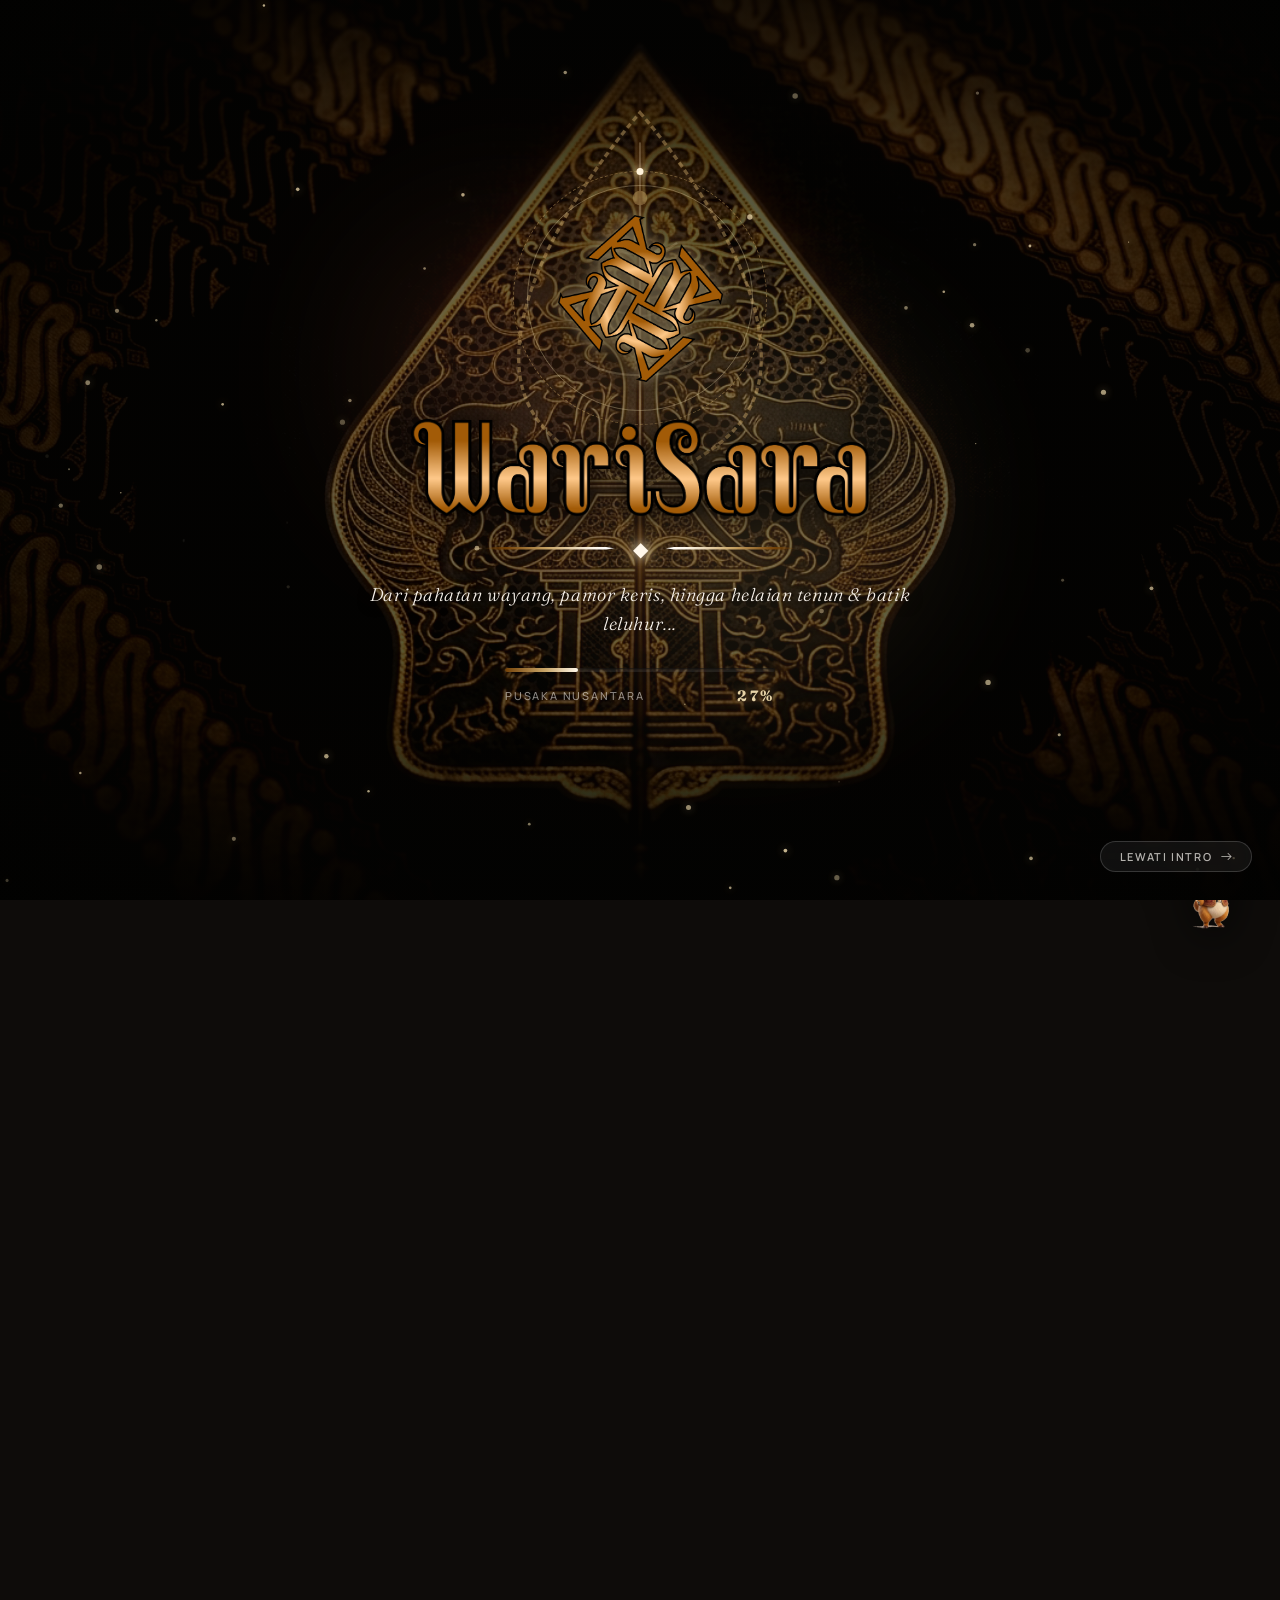
==== pages/belajar.html @ f55840f3 "update" ====
<!DOCTYPE html>
<html lang="id" class="scroll-smooth">

<head>
  <meta charset="UTF-8" />
  <meta name="viewport" content="width=device-width, initial-scale=1.0" />
  <title>Belajar dari Akar & Kuis Budaya — WARISARA</title>
  <meta name="description"
    content="Ruang belajar dan kuis interaktif kebudayaan Nusantara: uji pemahaman filosofi, karya adiluhung, dan tradisi lokal dengan skor instan." />

  <link rel="preconnect" href="https://fonts.googleapis.com" />
  <link rel="preconnect" href="https://fonts.gstatic.com" crossorigin />
  <link
    href="https://fonts.googleapis.com/css2?family=Fraunces:ital,opsz,wght@0,9..144,300..700;1,9..144,400..600&family=Manrope:wght@400;500;600;700;800&display=swap"
    rel="stylesheet" />

  <link rel="stylesheet"
    href="https://fonts.googleapis.com/css2?family=Material+Symbols+Outlined:opsz,wght,FILL,GRAD@24,300,0,0" />

  <script src="https://cdn.tailwindcss.com"></script>
  <script>
    tailwind.config = {
      theme: {
        extend: {
          colors: {
            bg: '#F6F1E7',
            'bg-alt': '#EFE7D8',
            surface: '#FBF8F2',
            'surface-dim': '#ECE4D4',
            ink: '#1A1612',
            'ink-soft': '#3A322A',
            'ink-muted': '#6B6258',
            'hero-bg': '#151310',
            indigo: {
              900: '#16213A',
              700: '#233A5E',
              500: '#35578A',
              300: '#6B8AB8'
            },
            forest: {
              900: '#1E2E24',
              700: '#2E4A38',
              500: '#3F6350'
            },
            terracotta: {
              700: '#A8512F',
              500: '#C06A42',
              300: '#DDA07C'
            },
            brass: {
              600: '#A47E3F',
              400: '#C9A567',
              200: '#E6D3A7'
            },
            border: '#D9CDB8',
            'border-dark': '#2F2A23'
          },
          fontFamily: {
            display: ['Fraunces', 'Georgia', 'serif'],
            body: ['Manrope', 'sans-serif']
          }
        }
      }
    };
  </script>

  <script>
    (function () {
      try {
        // Utilitas Pembersihan Aktivitas saat Refresh (Kecuali 3 Pengecualian / Whitelist)
        window.WARISARA_RESET_REFRESH = function () {
          try {
            var preserved = {};
            for (var i = 0; i < localStorage.length; i++) {
              var k = localStorage.key(i);
              if (k && k.indexOf('warisara_') === 0) {
                preserved[k] = localStorage.getItem(k);
              }
            }
            localStorage.clear();
            for (var pk in preserved) {
              localStorage.setItem(pk, preserved[pk]);
            }
            sessionStorage.removeItem("warisara_intro_played");
            sessionStorage.removeItem("warisara_page_transition");
          } catch (e) {}
        };

        var isReload = false;
        var navEntries = performance.getEntriesByType("navigation");
        if (navEntries.length > 0 && navEntries[0].type === "reload") {
          isReload = true;
        } else if (performance.navigation && performance.navigation.type === 1) {
          isReload = true;
        }

        if (isReload) {
          window.WARISARA_RESET_REFRESH();
          window.location.replace("../index.html#hero");
          return;
        }

        if ("scrollRestoration" in history) {
          history.scrollRestoration = "manual";
        }
        window.scrollTo(0, 0);

        var hasPlayed = sessionStorage.getItem("warisara_intro_played") === "true";
        if (!hasPlayed) {
          document.documentElement.classList.add("preloader-active");
        }

        var isTransitioning = sessionStorage.getItem("warisara_page_transition") === "true";
        if (isTransitioning) {
          document.documentElement.classList.add("page-transitioning-in");
        }
      } catch (e) {}
    })();
  </script>

  <link rel="stylesheet" href="../css/variables.css" />
  <link rel="stylesheet" href="../css/base.css?v=14" />
  <link rel="stylesheet" href="../css/navbar.css" />
  <link rel="stylesheet" href="../css/sections.css" />
  <link rel="stylesheet" href="../css/learning.css" />
  <link rel="stylesheet" href="../css/components.css" />
  <link rel="stylesheet" href="../css/transitions.css?v=47" />
  <link rel="stylesheet" href="../css/marketplace-chat.css" />
  <link rel="stylesheet" href="../css/loading-screen.css?v=32" />
  <link rel="stylesheet" href="../css/responsive.css?v=3" />
  <link rel="stylesheet" href="../css/wari-mascot.css?v=51" />
</head>

<body class="bg-hero-bg text-surface selection:bg-brass-400 selection:text-ink font-body" data-page="belajar">

  <header id="main-navbar"
    class="fixed top-3.5 sm:top-5 left-1/2 -translate-x-1/2 w-[92%] max-w-5xl z-50 transition-all duration-300 px-4 sm:px-6 py-2.5 rounded-full flex items-center justify-between glass-nav">
    
    <a href="../index.html" class="flex items-center group focus:outline-none flex-shrink-0" aria-label="WARISARA Beranda">
      <img src="../assets/images/logo/logo-emblem.png?v=30" alt="WARISARA" class="w-8 h-8 object-contain hover:scale-105 transition-transform" />
    </a>

    <nav id="desktop-nav-menu" class="hidden xl:flex items-center gap-0.5 text-xs font-medium relative py-1 px-1 rounded-full"
      aria-label="Navigasi Utama">
      <span id="nav-active-pill" class="nav-active-pill" aria-hidden="true"></span>
      <a href="../index.html" class="nav-link" data-page="index">Peta Jelajah</a>
      <a href="jelajahi.html" class="nav-link" data-page="jelajahi">38 Provinsi</a>
      <a href="makers.html" class="nav-link" data-page="makers">Pelestari</a>
      <a href="ekonomi-kreatif.html" class="nav-link" data-page="ekonomi-kreatif">Produk Lokal</a>
      <a href="heritage-modern.html" class="nav-link" data-page="heritage-modern">Heritage × Modern</a>
      <a href="creative-lab.html" class="nav-link" data-page="creative-lab">Creative Lab</a>
      <a href="belajar.html" class="nav-link active" data-page="belajar">Belajar</a>
      <a href="cerita.html" class="nav-link" data-page="cerita">Cerita</a>
    </nav>

    <div class="flex items-center gap-2 sm:gap-2.5 flex-shrink-0">
      <!-- Tombol Chat di Navbar -->
      <button id="nav-chat-toggle-btn" class="nav-chat-trigger btn-nav-icon relative" aria-label="Buka Chat Penjual" title="Pesan & Diskusi Produk">
        <span class="material-symbols-outlined text-base">chat</span>
        <span class="nav-chat-badge hidden absolute -top-1 -right-1 w-4 h-4 rounded-full bg-brass-400 text-ink text-[9px] font-bold flex items-center justify-center">2</span>
      </button>

      <button id="mobile-menu-btn"
        class="xl:hidden text-surface p-2 rounded-full bg-white/5 border border-white/10 hover:bg-white/10 focus:outline-none transition-colors"
        aria-label="Buka Menu Navigasi">
        <span class="material-symbols-outlined text-xl">menu</span>
      </button>
    </div>
  </header>

  <div id="mobile-nav-drawer"
    class="fixed top-20 inset-x-4 max-w-sm mx-auto p-5 z-50 transform -translate-y-full opacity-0 pointer-events-none transition-all duration-300 ease-out xl:hidden flex flex-col gap-4 max-h-[85vh] overflow-y-auto">
    <div class="flex items-center justify-between pb-3 border-b border-white/10">
      <div class="flex items-center gap-2">
        <img src="../assets/images/logo/logo-emblem.png?v=30" alt="WARISARA" class="w-7 h-7 object-contain" />
        <span class="font-display text-lg font-bold text-surface tracking-wider">WARISARA</span>
      </div>
      <button id="mobile-nav-close"
        class="text-surface/80 hover:text-surface p-1.5 rounded-full hover:bg-white/10 transition-colors"
        aria-label="Tutup Menu">
        <span class="material-symbols-outlined text-xl">close</span>
      </button>
    </div>
    <div class="flex flex-col gap-1 text-xs sm:text-sm font-medium text-surface/90">
      <a href="../index.html" class="mobile-nav-link py-2 px-3 rounded-lg hover:bg-white/10 transition-colors flex items-center gap-2.5" data-page="index">
        <span class="material-symbols-outlined text-sm text-brass-400">map</span>
        <span>01. Peta Jelajah Nusantara</span>
      </a>
      <a href="jelajahi.html" class="mobile-nav-link py-2 px-3 rounded-lg hover:bg-white/10 transition-colors flex items-center gap-2.5" data-page="jelajahi">
        <span class="material-symbols-outlined text-sm text-brass-400">travel_explore</span>
        <span>02. Jelajahi 38 Provinsi</span>
      </a>
      <a href="makers.html" class="mobile-nav-link py-2 px-3 rounded-lg hover:bg-white/10 transition-colors flex items-center gap-2.5" data-page="makers">
        <span class="material-symbols-outlined text-sm text-forest-400">person_pin</span>
        <span>03. Profil Pelestari Budaya</span>
      </a>
      <a href="ekonomi-kreatif.html" class="mobile-nav-link py-2 px-3 rounded-lg hover:bg-white/10 transition-colors flex items-center gap-2.5" data-page="ekonomi-kreatif">
        <span class="material-symbols-outlined text-sm text-brass-400">storefront</span>
        <span>04. Ekonomi Kreatif & Produk</span>
      </a>
      <a href="heritage-modern.html" class="mobile-nav-link py-2 px-3 rounded-lg hover:bg-white/10 transition-colors flex items-center gap-2.5" data-page="heritage-modern">
        <span class="material-symbols-outlined text-sm text-indigo-400">auto_fix_high</span>
        <span>05. Heritage × Modern</span>
      </a>
      <a href="creative-lab.html" class="mobile-nav-link py-2 px-3 rounded-lg hover:bg-white/10 transition-colors flex items-center gap-2.5" data-page="creative-lab">
        <span class="material-symbols-outlined text-sm text-brass-400">palette</span>
        <span>06. Creative Lab Canvas</span>
      </a>
      <a href="belajar.html" class="mobile-nav-link py-2 px-3 rounded-lg hover:bg-white/10 transition-colors flex items-center gap-2.5 active text-brass-300" data-page="belajar">
        <span class="material-symbols-outlined text-sm text-indigo-400">school</span>
        <span>07. Pusat Belajar & Kuis</span>
      </a>
      <a href="cerita.html" class="mobile-nav-link py-2 px-3 rounded-lg hover:bg-white/10 transition-colors flex items-center gap-2.5" data-page="cerita">
        <span class="material-symbols-outlined text-sm text-terracotta-400">auto_stories</span>
        <span>08. Cerita yang Diwariskan</span>
      </a>
      <button class="nav-chat-trigger mobile-nav-link text-left py-2 px-3 rounded-lg bg-brass-400/10 hover:bg-brass-400/20 text-brass-300 transition-colors flex items-center justify-between mt-1">
        <span class="flex items-center gap-2.5">
          <span class="material-symbols-outlined text-sm">chat</span>
          <span>Chat & Pesan Penjual</span>
        </span>
        <span class="px-2 py-0.5 rounded-full bg-brass-400 text-ink text-[9px] font-bold">2 Baru</span>
      </button>
    </div>
    <a href="../index.html" class="mobile-nav-link btn-nav-explore justify-center w-full py-2.5">
      <span>Kembali ke Peta</span>
      <span class="material-symbols-outlined text-sm">north_east</span>
    </a>
  </div>

  <main id="page-content" class="page-module-main">
    <section class="relative pt-36 sm:pt-44 pb-14 sm:pb-20 px-4 sm:px-6 bg-[#120F0C] text-surface overflow-hidden">
      <div class="learning-hero-pattern"></div>
      <div class="learning-aurora-bg">
        <div class="learning-aurora-blob-1"></div>
        <div class="learning-aurora-blob-2"></div>
        <div class="learning-aurora-blob-3"></div>
      </div>

      <div class="max-w-4xl mx-auto text-center relative z-10">

        <h1 class="font-display text-4xl sm:text-6xl lg:text-7xl font-light tracking-tight leading-tight mb-5 bg-gradient-to-b from-[#FFF8ED] via-[#F4E8D1] to-[#C9A567] bg-clip-text text-transparent">
          Belajar Dari Akar
        </h1>


        <div class="hero-mascot-stage" id="hero-mascot-companion">
          <img src="../assets/images/mascot/wari-idle.png" alt="Si Wari - Maskot Budaya Warisara" id="hero-mascot-img" class="hero-mascot-sprite" />
          <div class="hero-mascot-bubble">
            <div class="hero-mascot-bubble-title">
              <span class="material-symbols-outlined text-sm">waving_hand</span>
              <span>Si Wari Menyapa</span>
            </div>
            <p id="hero-mascot-speech" class="hero-mascot-bubble-text">
              "Halo Sahabat Budaya! Kenalkan, aku Wari. Siap menguji wawasan pusaka Nusantara bersamaku hari ini? Ayo klik mulai dan raih skor tertinggimu!"
            </p>
          </div>
        </div>

        <div class="grid grid-cols-1 sm:grid-cols-3 gap-3.5 max-w-2xl mx-auto mb-8">
          <div class="hero-stat-card text-left flex items-center gap-3.5">
            <div class="w-10 h-10 rounded-xl bg-terracotta-500/15 border border-terracotta-500/30 flex items-center justify-center text-terracotta-300 flex-shrink-0">
              <span class="material-symbols-outlined text-xl">emoji_events</span>
            </div>
            <div>
              <span id="stat-total-completed" class="font-display text-xl sm:text-2xl font-bold text-surface block leading-tight">0</span>
              <span class="text-[11px] text-surface/50 font-medium">Sesi Tuntas</span>
            </div>
          </div>

          <div class="hero-stat-card text-left flex items-center gap-3.5">
            <div class="w-10 h-10 rounded-xl bg-forest-500/15 border border-forest-500/30 flex items-center justify-center text-forest-300 flex-shrink-0">
              <span class="material-symbols-outlined text-xl">trending_up</span>
            </div>
            <div>
              <span id="stat-avg-accuracy" class="font-display text-xl sm:text-2xl font-bold text-surface block leading-tight">0%</span>
              <span class="text-[11px] text-surface/50 font-medium">Rata-rata Akurasi</span>
            </div>
          </div>

          <div class="hero-stat-card text-left flex items-center gap-3.5">
            <div class="w-10 h-10 rounded-xl bg-amber-500/15 border border-amber-500/30 flex items-center justify-center text-amber-300 flex-shrink-0">
              <span class="material-symbols-outlined text-xl">local_fire_department</span>
            </div>
            <div>
              <span id="stat-highest-streak" class="font-display text-xl sm:text-2xl font-bold text-surface block leading-tight">0x</span>
              <span class="text-[11px] text-surface/50 font-medium">Rekor Streak</span>
            </div>
          </div>
        </div>

        <div class="mb-7" id="hero-start-btn-wrapper">
          <button id="btn-quiz-start-game" class="btn-quizizz-start">
            <span class="material-symbols-outlined text-2xl">play_arrow</span>
            <span>Mulai Mengerjakan Kuis</span>
          </button>
        </div>

        <div class="flex flex-wrap items-center justify-center gap-2.5">
          <div class="quiz-toggle-pill active" title="Batas Waktu Pengerjaan Kuis">
            <span class="material-symbols-outlined text-base text-amber-300">timer</span>
            <span>Waktu: 15 Menit</span>
          </div>

          <button id="btn-toggle-bgm" class="quiz-toggle-pill active" title="Musik Latar">
            <span id="icon-bgm-toggle" class="material-symbols-outlined text-base text-amber-300">music_note</span>
            <span id="label-bgm-toggle">Musik: Aktif</span>
          </button>

          <button id="btn-toggle-sound" class="quiz-toggle-pill active" title="Suara Efek">
            <span id="icon-sound-toggle" class="material-symbols-outlined text-base text-brass-300">volume_up</span>
            <span>SFX</span>
          </button>
        </div>
      </div>
    </section>

    <div id="quiz-countdown-overlay" class="quiz-countdown-overlay">
      <div id="quiz-countdown-digit" class="quiz-countdown-digit">3</div>
      <div class="text-surface/80 text-sm font-semibold uppercase tracking-widest mt-4">Bersiaplah Menjelajah...</div>
    </div>

    <canvas id="confetti-canvas"></canvas>

    <section class="hidden py-10 sm:py-14 px-4 sm:px-6 bg-[#15120F] min-h-[75vh]" id="quiz-interactive-arena">
      <div class="quiz-main-arena space-y-6">

        <div id="quiz-gameplay-view" class="space-y-6">
          <div class="flex items-center gap-2 overflow-x-auto pb-3 studio-scroll quiz-chips-scroll" id="quiz-category-chips">
          </div>

          <div class="quiz-console-panel space-y-3.5">
            <div class="flex flex-wrap items-center justify-between gap-3">
              <div class="flex items-center gap-2.5">
                <span id="quiz-step-indicator" class="font-mono text-xs uppercase tracking-widest text-brass-400 font-bold">
                  Soal 01 dari 10
                </span>
                <div class="quiz-live-score-pill">
                  <span class="material-symbols-outlined text-sm text-brass-300">stars</span>
                  <span id="quiz-live-score">0 Pts</span>
                </div>
                <div id="quiz-streak-pill" class="quiz-streak-pill hidden">
                  <span class="material-symbols-outlined text-xs">local_fire_department</span>
                  <span id="quiz-streak-counter">0x</span>
                  <span class="text-[10px] uppercase">Streak</span>
                </div>
              </div>

              <div class="flex items-center gap-3">
                <div id="quiz-timer-badge" class="px-3.5 py-1.5 rounded-full bg-amber-500/15 border border-amber-500/35 text-amber-300 font-mono text-xs font-bold flex items-center gap-2">
                  <span class="material-symbols-outlined text-base animate-pulse">timer</span>
                  <span class="text-[10px] uppercase tracking-wider font-semibold opacity-75 hidden sm:inline">Sisa Waktu:</span>
                  <span id="quiz-timer-value" class="text-sm font-bold tracking-wider">15:00</span>
                </div>

                <div class="text-[11px] text-surface/50 font-mono" id="quiz-progress-text">
                  10% Selesai
                </div>
              </div>
            </div>

            <div class="quiz-progress-track">
              <div id="quiz-progress-fill" class="quiz-progress-fill" style="width: 10%;"></div>
            </div>

            <div class="flex items-center justify-between gap-2 pt-1 border-t border-white/5">
              <div class="text-[11px] text-surface/40 uppercase tracking-wider font-semibold hidden sm:block">
                Peta Soal:
              </div>
              <div class="quiz-dots-cluster flex-1 sm:flex-initial" id="quiz-dots-nav">
              </div>
            </div>
          </div>

          <div class="relative">
            <div class="arena-mascot-perch" id="arena-mascot-perch">
              <div class="arena-mascot-bubble" id="arena-mascot-bubble">
                <span id="arena-mascot-quote">Pusaka Nusantara sarat makna, teliti baik-baik ya!</span>
              </div>
              <img id="arena-mascot-img" src="../assets/images/mascot/wari-idle.png" alt="Si Wari - Maskot" class="arena-mascot-standalone" />
            </div>
          </div>

          <div id="quiz-active-card-container">
          </div>

          <div class="flex items-center justify-between gap-4 pt-1">
            <button id="btn-quiz-prev" class="px-5 py-2.5 rounded-xl bg-white/5 border border-white/10 hover:bg-white/10 text-surface text-xs font-semibold flex items-center gap-2 transition-all">
              <span class="material-symbols-outlined text-sm">arrow_back</span>
              <span>Sebelumnya</span>
            </button>

            <button id="btn-quiz-next" class="px-6 py-2.5 rounded-xl bg-white/10 border border-white/15 hover:border-brass-400/50 text-surface text-xs font-semibold flex items-center gap-2 transition-all">
              <span>Selanjutnya</span>
              <span class="material-symbols-outlined text-sm">arrow_forward</span>
            </button>
          </div>

          <div class="quiz-keyboard-legend-bar">
            <span class="flex items-center gap-1">
              <kbd>A</kbd> <kbd>B</kbd> <kbd>C</kbd> <kbd>D</kbd> atau <kbd>1</kbd>-<kbd>4</kbd> Pilih Opsi
            </span>
            <span class="opacity-40">•</span>
            <span class="flex items-center gap-1">
              <kbd>Enter ↵</kbd> atau <kbd>→</kbd> Lanjut Soal
            </span>
            <span class="opacity-40">•</span>
            <span class="flex items-center gap-1">
              <kbd>←</kbd> Kembali
            </span>
          </div>
        </div>

      </div>
    </section>

    <div id="quiz-results-modal" class="modal-overlay hidden fixed inset-0 z-50 bg-black/90 backdrop-blur-xl flex items-start sm:items-center justify-center p-3 sm:p-6 overflow-y-auto">
      <div class="modal-results-shell relative w-full max-w-2xl my-auto">
        
        <button id="btn-result-close" class="modal-close-outside" aria-label="Tutup Hasil Kuis">
          <span class="material-symbols-outlined text-lg">close</span>
        </button>

        <div class="modal-container w-full bg-[#14110E] border border-brass-400/35 rounded-3xl p-6 sm:p-8 text-center space-y-5 shadow-2xl relative">
          
          <div class="absolute -top-24 -left-24 w-48 h-48 bg-brass-400/20 rounded-full blur-3xl pointer-events-none"></div>
          <div class="absolute -bottom-24 -right-24 w-48 h-48 bg-forest-500/20 rounded-full blur-3xl pointer-events-none"></div>

        <div class="quiz-result-score-ring">
          <svg width="150" height="150">
            <defs>
              <linearGradient id="goldGradRing" x1="0%" y1="0%" x2="100%" y2="100%">
                <stop offset="0%" stop-color="#E6D3A7" />
                <stop offset="50%" stop-color="#C9A567" />
                <stop offset="100%" stop-color="#A47E3F" />
              </linearGradient>
            </defs>
            <circle class="bg-ring" cx="75" cy="75" r="65"></circle>
            <circle id="result-circle-progress" class="progress-ring" cx="75" cy="75" r="65"></circle>
          </svg>
          <div class="absolute inset-0 flex flex-col items-center justify-center text-center">
            <span id="result-percent-text" class="font-display text-3xl font-bold text-brass-300">100%</span>
            <span id="result-score-text" class="text-[11px] text-surface/60 font-mono">10 / 10 Benar</span>
          </div>
        </div>

        <div>
          <div class="inline-flex items-center gap-1.5 px-3 py-0.5 rounded-full bg-brass-400/15 border border-brass-400/30 text-brass-300 text-[10px] font-bold uppercase tracking-widest mb-1.5">
            <span class="material-symbols-outlined text-xs">workspace_premium</span>
            <span>Gelar Pencapaian Kuis</span>
          </div>
          <h3 id="result-badge-title" class="font-display text-2xl sm:text-3xl font-light text-surface">
            Mahaguru Pusaka Nusantara
          </h3>
        </div>

        <div class="modal-mascot-freestanding" id="modal-mascot-freestanding">
          <img id="modal-mascot-img" src="../assets/images/mascot/wari-happy.png" alt="Si Wari Merayakan" class="modal-mascot-standalone" />
          <div class="modal-mascot-speech-cloud">
            <div class="modal-mascot-speech-cloud-title">
              <span class="material-symbols-outlined text-xs">celebration</span>
              <span>Apresiasi Si Wari</span>
            </div>
            <p id="modal-mascot-speech" class="modal-mascot-speech-cloud-text">
              "Luar biasa! Penjelajahan budayamu telah tuntas dengan sangat membanggakan. Mari terus jaga dan lestarikan warisan leluhur kita!"
            </p>
          </div>
        </div>

        <div class="p-4 sm:p-5 rounded-2xl bg-gradient-to-r from-brass-500/10 via-amber-500/5 to-white/[0.02] border border-brass-400/30 text-left space-y-3" id="result-motivational-box">
          <div class="flex flex-wrap items-center justify-between gap-2">
            <div class="flex items-center gap-2 text-xs sm:text-sm font-semibold text-brass-300">
              <span class="material-symbols-outlined text-base text-amber-300">military_tech</span>
              <span id="result-points-headline">Skor Akhir: 0 / 1.000 Pts</span>
            </div>
            <span class="px-2.5 py-0.5 rounded-full text-[10px] font-mono font-bold bg-amber-400/15 border border-amber-400/30 text-amber-300">
              Target Maksimal: 1.000 Pts
            </span>
          </div>
          <div class="w-full h-2 rounded-full bg-white/10 overflow-hidden">
            <div id="result-points-bar" class="h-full rounded-full bg-gradient-to-r from-[#A47E3F] via-[#C9A567] to-[#E6D3A7] transition-all duration-1000 shadow-[0_0_12px_rgba(201,165,103,0.5)]" style="width: 0%;"></div>
          </div>
          <p id="result-motivational-text" class="text-xs text-surface/75 leading-relaxed font-light">
            Kumpulkan hingga 1.000 poin maksimal dengan menjawab semua 10 soal secara tepat!
          </p>
        </div>

        <div class="grid grid-cols-2 sm:grid-cols-4 gap-2.5 text-left" id="result-details-grid">
        </div>

        <div class="p-4 rounded-2xl bg-white/[0.03] border border-white/8 text-left space-y-2.5">
          <div class="flex items-center justify-between pb-1 border-b border-white/5">
            <span class="text-[10px] font-bold uppercase tracking-wider text-brass-400">Analisis Per Kategori Budaya:</span>
            <span class="text-[10px] text-surface/40 font-mono">10 Soal Sesi Ini</span>
          </div>
          <div id="result-category-breakdown" class="space-y-1.5 studio-scroll">
          </div>
        </div>

        <div class="pt-2 flex flex-col sm:flex-row items-center justify-center gap-3">
          <button id="btn-result-play-again" class="w-full sm:w-auto px-6 py-3 rounded-xl bg-gradient-to-r from-[#B38728] via-[#D4AF37] to-[#B38728] hover:brightness-110 text-[#120F0C] font-bold text-xs uppercase tracking-wider flex items-center justify-center gap-2 shadow-lg transition-all">
            <span class="material-symbols-outlined text-sm">shuffle</span>
            <span>Ambil 10 Soal Acak Baru</span>
          </button>

          <button id="btn-result-review" class="w-full sm:w-auto px-5 py-3 rounded-xl bg-white/5 border border-white/12 hover:bg-white/10 text-surface text-xs font-semibold flex items-center justify-center gap-2 transition-all">
            <span class="material-symbols-outlined text-sm">visibility</span>
            <span>Tinjau Jawaban</span>
          </button>

          <button id="btn-result-share" class="w-full sm:w-auto px-4 py-3 rounded-xl bg-white/5 border border-white/12 hover:bg-white/10 text-surface/80 hover:text-surface text-xs font-semibold flex items-center justify-center gap-1.5 transition-all" title="Salin Pencapaian">
            <span class="material-symbols-outlined text-sm">share</span>
            <span>Bagikan</span>
          </button>
        </div>

      </div>
    </div>
  </div>

    <div id="corner-mascot-peek" class="corner-mascot-peek" title="Klik Si Wari untuk sapaan hangat!">
      <div id="corner-mascot-bubble" class="corner-mascot-bubble">
        <span>Stt... Aku Wari! Semangat belajarnya ya!</span>
      </div>
      <img id="corner-mascot-img" src="../assets/images/mascot/wari-idle.png" alt="Si Wari Mengintip" class="corner-mascot-sprite" />
    </div>

    <div id="toast-quiz-message" class="toast-notification">
      <span class="material-symbols-outlined text-brass-300 text-base">check_circle</span>
      <span id="toast-quiz-text">Pencapaian disalin ke papan klip!</span>
    </div>
  </main>

              <!-- FOOTER PROFESIONAL & MODERN -->
  <footer class="relative bg-[#0E0C0A] text-surface/70 text-xs border-t border-white/10 pt-16 pb-12 px-4 sm:px-8 overflow-hidden">
    <!-- Subtle Ambient Glow -->
    <div class="absolute -top-32 left-1/4 w-96 h-96 bg-brass-900/10 rounded-full blur-3xl pointer-events-none"></div>
    <div class="absolute -bottom-32 right-1/4 w-96 h-96 bg-forest-900/10 rounded-full blur-3xl pointer-events-none"></div>

    <div class="max-w-6xl mx-auto relative z-10 space-y-12">
      
      <!-- Bagian Atas: Brand + Deskripsi + Download App Buttons -->
      <div class="grid grid-cols-1 lg:grid-cols-12 gap-10 pb-12 border-b border-white/[0.08]">
        
        <!-- Kolom Brand & Penjelasan Web (5 Cols) -->
        <div class="lg:col-span-5 flex flex-col justify-between space-y-6 lg:space-y-0">
          <div class="flex items-center gap-5">
            <img src="../assets/images/logo/logo-emblem.png?v=30" alt="WARISARA Emblem" class="w-14 h-14 object-contain drop-shadow" />
            <img src="../assets/images/logo/logo-text.png?v=30" alt="WARISARA" class="h-[42px] sm:h-[46px] object-contain drop-shadow" />
          </div>

          <p class="text-xs sm:text-sm text-surface/75 font-light leading-relaxed pr-0 lg:pr-6">
            <strong>WARISARA</strong> adalah wadah digital terpadu pelestarian dan pemberdayaan kebudayaan Nusantara. Mengintegrasikan ensiklopedia 38 provinsi, galeri kriya adiluhung, ekonomi kreatif pengrajin lokal, kanvas Creative Lab, dan modul edukasi interaktif untuk merawat warisan adiluhung bangsa Indonesia.
          </p>
        </div>

        <!-- Kolom Tautan Cepat / Navigasi (3 Cols) -->
        <div class="lg:col-span-3 space-y-3">
          <h4 class="text-xs font-bold uppercase tracking-wider text-brass-300">Eksplorasi Budaya</h4>
          <ul class="space-y-2 text-xs font-light text-surface/70">
            <li><a href="../index.html" class="hover:text-brass-300 transition-colors flex items-center gap-1.5"><span class="text-brass-400/50">›</span> Peta Jelajah Nusantara</a></li>
            <li><a href="jelajahi.html" class="hover:text-brass-300 transition-colors flex items-center gap-1.5"><span class="text-brass-400/50">›</span> Ensiklopedia 38 Provinsi</a></li>
            <li><a href="makers.html" class="hover:text-brass-300 transition-colors flex items-center gap-1.5"><span class="text-brass-400/50">›</span> Profil Maestro Pelestari</a></li>
            <li><a href="ekonomi-kreatif.html" class="hover:text-brass-300 transition-colors flex items-center gap-1.5"><span class="text-brass-400/50">›</span> Pasar Ekonomi Kreatif</a></li>
            <li><a href="creative-lab.html" class="hover:text-brass-300 transition-colors flex items-center gap-1.5"><span class="text-brass-400/50">›</span> Creative Lab Canvas</a></li>
            <li><a href="belajar.html" class="hover:text-brass-300 transition-colors flex items-center gap-1.5"><span class="text-brass-400/50">›</span> Pusat Belajar & Kuis</a></li>
          </ul>
        </div>

        <!-- Kolom Download Mobile Apps di Google Play & App Store (4 Cols) -->
        <div class="lg:col-span-4 space-y-4">
          <div>
            <h4 class="text-xs font-bold uppercase tracking-wider text-brass-300 mb-1 flex items-center gap-1.5">
              <span class="material-symbols-outlined text-sm text-brass-400">smartphone</span>
              <span>Unduh Aplikasi WARISARA</span>
            </h4>
            <p class="text-xs text-surface/65 font-light leading-relaxed">
              Bawa ensiklopedia 38 provinsi, paspor penjelajah, dan kuis edukasi ke mana saja dalam genggamanmu.
            </p>
          </div>

          <!-- App Store & Play Store Download Badges -->
          <div class="flex flex-col sm:flex-row lg:flex-col gap-2.5 pt-1">
            
            <!-- Google Play Button -->
            <button class="app-download-btn group flex items-center gap-3.5 px-4 py-2.5 rounded-2xl bg-black/60 hover:bg-black/90 border border-white/15 hover:border-brass-400/60 transition-all text-left shadow-lg hover:shadow-brass-400/15 hover:-translate-y-0.5 cursor-pointer" title="Unduh di Google Play Store">
              <svg class="w-6 h-6 flex-shrink-0" viewBox="0 0 512 512" fill="none" xmlns="http://www.w3.org/2000/svg">
                <path d="M325.3 234.3L104.6 13l280.8 161.2-60.1 60.1z" fill="#EA4335"/>
                <path d="M47 38.6c-5.5 8.9-8.7 19.8-8.7 32.5v369.8c0 12.7 3.2 23.6 8.7 32.5l212.9-217.4L47 38.6z" fill="#4285F4"/>
                <path d="M325.3 277.7l60.1 60.1L104.6 499l220.7-221.3z" fill="#34A853"/>
                <path d="M452.6 230.9L385.4 192l-60.1 42.3 60.1 43.4 67.2-38.9c13.7-7.9 13.7-20 0-27.9z" fill="#FBBC04"/>
              </svg>
              <div class="flex flex-col">
                <span class="text-[9px] uppercase tracking-wider text-surface/50 font-medium leading-none">TEMUKAN DI</span>
                <span class="font-display text-sm font-semibold text-surface group-hover:text-brass-300 transition-colors leading-tight mt-0.5">Google Play</span>
              </div>
            </button>

            <!-- Apple App Store Button -->
            <button class="app-download-btn group flex items-center gap-3.5 px-4 py-2.5 rounded-2xl bg-black/60 hover:bg-black/90 border border-white/15 hover:border-brass-400/60 transition-all text-left shadow-lg hover:shadow-brass-400/15 hover:-translate-y-0.5 cursor-pointer" title="Unduh di Apple App Store">
              <svg class="w-6 h-6 flex-shrink-0 fill-surface group-hover:fill-brass-300 transition-colors" viewBox="0 0 170 170">
                <path d="M150.37 130.25c-2.45 5.66-5.35 10.87-8.71 15.66-4.58 6.53-8.33 11.05-11.22 13.56-4.48 4.12-9.28 6.23-14.42 6.35-3.69 0-8.14-1.05-13.32-3.18-5.19-2.12-9.97-3.17-14.34-3.17-4.58 0-9.49 1.05-14.75 3.17-5.26 2.13-9.5 3.24-12.74 3.35-4.35.13-9.16-1.9-14.42-6.08-3.69-3.04-7.59-7.71-11.72-14-4.89-7.4-8.86-15.8-11.91-25.19-3.05-9.39-4.58-18.42-4.58-27.11 0-12.5 3.17-23.11 9.5-31.84 6.33-8.72 14.33-13.2 24-13.43 4.9 0 10.37 1.34 16.42 4.02 6.04 2.68 9.94 4.08 11.68 4.22 1.95-.27 6.04-1.74 12.27-4.42 6.23-2.68 11.43-3.87 15.62-3.58 11.63.85 20.67 5.17 27.13 12.98-9.82 5.95-14.64 14.19-14.47 24.71.18 8.16 3.26 15.11 9.24 20.85 5.98 5.74 13.06 9.07 21.23 10-1.84 5.69-3.95 11.23-6.33 16.63zM119.22 31.02c0-7.25 2.66-13.97 7.98-20.17 5.32-6.19 11.83-10.05 19.53-11.58.55 3.15.55 6.13 0 8.94-.83 6.94-3.79 13.41-8.88 19.41-5.08 6.01-11.3 9.77-18.63 11.28v-7.88z"/>
              </svg>
              <div class="flex flex-col">
                <span class="text-[9px] uppercase tracking-wider text-surface/50 font-medium leading-none">UNDUH DI</span>
                <span class="font-display text-sm font-semibold text-surface group-hover:text-brass-300 transition-colors leading-tight mt-0.5">App Store</span>
              </div>
            </button>

          </div>
        </div>

      </div>

      <!-- Bagian Bawah: Hak Cipta & Informasi Legal -->
      <div class="flex flex-col sm:flex-row items-center justify-between gap-4 text-[11px] text-surface/50 pt-2">
        <div>
          © 2026 <strong>WARISARA</strong>. Dikembangkan untuk <strong>TECHTOPIA Vol. 2 (INTEGER#8)</strong>.
        </div>
        <div class="flex items-center gap-6">
          <a href="../index.html" class="hover:text-brass-300 transition-colors">Beranda</a>
          <a href="ekonomi-kreatif.html" class="hover:text-brass-300 transition-colors">Produk UMKM</a>
          <a href="makers.html" class="hover:text-brass-300 transition-colors">Pelestari</a>
          <button id="scroll-to-top-btn" class="hover:text-brass-300 transition-colors flex items-center gap-1 cursor-pointer" title="Kembali ke Atas">
            <span>Ke Atas</span>
            <span class="material-symbols-outlined text-xs">arrow_upward</span>
          </button>
        </div>
      </div>

    </div>
  </footer>

  <script>
    (function () {
      var topBtn = document.getElementById('scroll-to-top-btn');
      if (topBtn) {
        topBtn.addEventListener('click', function () {
          window.scrollTo({ top: 0, behavior: 'smooth' });
        });
      }
      document.querySelectorAll('.app-download-btn').forEach(function (btn) {
        btn.addEventListener('click', function (e) {
          e.preventDefault();
          var storeEl = btn.querySelector('.font-display');
          var storeText = storeEl ? storeEl.textContent : 'App Store';
          var modal = document.createElement('div');
          modal.className = 'fixed inset-0 z-[1200] bg-black/80 backdrop-blur-sm flex items-center justify-center p-4';
          modal.innerHTML = `
            <div class="bg-[#181512] border border-brass-400/40 rounded-3xl p-6 max-w-sm w-full text-center shadow-2xl">
              <div class="w-12 h-12 rounded-2xl bg-brass-400/20 text-brass-300 border border-brass-400/30 flex items-center justify-center mx-auto mb-3">
                <span class="material-symbols-outlined text-2xl">install_mobile</span>
              </div>
              <h4 class="font-display text-lg text-surface font-light mb-1">Aplikasi ${storeText}</h4>
              <p class="text-xs text-surface/75 font-light leading-relaxed mb-4">
                Aplikasi mobile native WARISARA di <strong>${storeText}</strong> sedang dalam tahap finalisasi dan segera dirilis untuk publik!
              </p>
              <div class="p-3 rounded-xl bg-white/[0.04] border border-white/10 text-[11px] text-surface/60 mb-5 text-left flex items-start gap-2">
                <span class="material-symbols-outlined text-sm text-brass-400 flex-shrink-0 mt-0.5">info</span>
                <span>Saat ini Anda sudah dapat memasang versi <strong>Web App (PWA)</strong> langsung dari browser di ponsel Anda.</span>
              </div>
              <button class="w-full py-2.5 rounded-full bg-brass-400 hover:bg-brass-300 text-ink text-xs font-bold transition-colors cursor-pointer">
                Mengerti
              </button>
            </div>
          `;
          document.body.appendChild(modal);
          modal.querySelector('button').onclick = function () { modal.remove(); };
          modal.onclick = function (ev) { if (ev.target === modal) modal.remove(); };
        });
      });
    })();
  </script>

  <script src="../data/products.js"></script>
  <script src="../data/quiz.js"></script>
  <script src="../js/utils/helpers.js"></script>
  <script src="../js/sections/learning.js?v=53"></script>
  <script src="../js/utils/page-transition.js?v=47"></script>
  <script src="../js/utils/lantern-cursor.js"></script>
  <script src="../js/utils/marketplace-auth.js"></script>
  <script src="../js/components/marketplace-chat.js"></script>
  <script src="../js/components/navbar.js"></script>
  <script src="../js/utils/loading-screen.js?v=31"></script>
  <script src="../js/config.example.js"></script>
  <script src="../js/config.js"></script>
  <script src="../js/utils/wari-mascot.js?v=53"></script>
</body>

</html>
---- css/variables.css ----
:root {
  
  --color-bg: #0E0C0A;
  --color-bg-alt: #12100E;
  --color-surface: #FBF8F2;
  --color-surface-dim: #DCD4C6;

  --color-ink: #FBF8F2;
  --color-ink-soft: #D9D2C7;
  --color-ink-muted: #9E9486;

  --color-indigo-900: #16213A;
  --color-indigo-700: #233A5E;
  --color-indigo-500: #35578A;
  --color-indigo-300: #6B8AB8;

  --color-forest-900: #1E2E24;
  --color-forest-700: #2E4A38;
  --color-forest-500: #3F6350;

  --color-terracotta-700: #A8512F;
  --color-terracotta-500: #C06A42;
  --color-terracotta-300: #DDA07C;

  --color-brass-600: #B38E32;
  --color-brass-400: #D4AF37;
  --color-brass-200: #F3E5AB;

  --color-border: rgba(212, 175, 55, 0.22);
  --color-border-dark: rgba(255, 255, 255, 0.08);
  --color-overlay: rgba(14, 12, 10, 0.88);
  --color-hero-bg: #0E0C0A;

  --glass-bg-nav: rgba(22, 19, 16, 0.75);
  --glass-bg-card: rgba(255, 255, 255, 0.04);
  --glass-bg-card-hover: rgba(255, 255, 255, 0.08);
  --glass-border: rgba(201, 165, 103, 0.25);
  --glass-border-subtle: rgba(255, 255, 255, 0.12);
  --glass-border-glow: rgba(201, 165, 103, 0.45);
  --glass-blur: blur(20px) saturate(180%);

  --ease-premium: cubic-bezier(0.16, 1, 0.3, 1);
  --ease-smooth: cubic-bezier(0.65, 0, 0.35, 1);
  --ease-snappy: cubic-bezier(0.33, 1, 0.68, 1);

  --duration-fast: 180ms;
  --duration-base: 320ms;
  --duration-medium: 560ms;
  --duration-slow: 900ms;
}
---- css/base.css ----
*,
*::before,
*::after {
  box-sizing: border-box;
  margin: 0;
  padding: 0;
  -webkit-tap-highlight-color: transparent;
}

a:focus:not(:focus-visible),
button:focus:not(:focus-visible) {
  outline: none;
}

html {
  scroll-behavior: smooth;
  scroll-padding-top: 5.5rem;
  font-size: 16px;
  background-color: var(--color-hero-bg, #0E0C0A);
  color: var(--color-surface, #FBF8F2);
  -webkit-font-smoothing: antialiased;
  -moz-osx-font-smoothing: grayscale;
  cursor: url('../assets/images/cursor/lantern-default.svg') 4 4, auto;
  scrollbar-width: thin;
  scrollbar-color: rgba(212, 175, 55, 0.45) #0E0C0A;
  overflow-x: clip;
}

body {
  font-family: 'Manrope', -apple-system, BlinkMacSystemFont, 'Segoe UI', Roboto, sans-serif;
  line-height: 1.6;
  min-height: 100vh;
  overflow-x: clip;
  overflow-y: visible;
  scrollbar-width: none !important; /* Hapus scrollbar ganda di sisi kiri pada body */
  -ms-overflow-style: none !important;
  background-color: var(--color-hero-bg, #0E0C0A);
  color: var(--color-surface, #FBF8F2);
  cursor: url('../assets/images/cursor/lantern-default.svg') 4 4, auto;
}

/* Pastikan elemen body tidak merender scrollbar terpisah */
body::-webkit-scrollbar {
  display: none !important;
  width: 0 !important;
  height: 0 !important;
}

html.preloader-active,
body.preloader-active {
  overflow: hidden !important;
  height: 100vh !important;
  max-height: 100vh !important;
  touch-action: none !important;
  -ms-touch-action: none !important;
  overscroll-behavior: none !important;
  scrollbar-width: none !important;
  -ms-overflow-style: none !important;
}

html.preloader-active::-webkit-scrollbar,
body.preloader-active::-webkit-scrollbar,
html.preloader-active *::-webkit-scrollbar,
body.preloader-active *::-webkit-scrollbar {
  display: none !important;
  width: 0 !important;
  height: 0 !important;
}

/* ==========================================================================
   WARISARA LUXURY CUSTOM SCROLLBAR (GLOBAL VIEWPORT)
   ========================================================================== */
html::-webkit-scrollbar {
  width: 8px;
  height: 8px;
}

html::-webkit-scrollbar-track {
  background: #0E0C0A;
  border-left: 1px solid rgba(255, 255, 255, 0.04);
}

html::-webkit-scrollbar-thumb {
  background: linear-gradient(180deg, #D4AF37 0%, #A3781E 50%, #8A6414 100%);
  border-radius: 9999px;
  border: 2px solid #0E0C0A;
  box-shadow: inset 0 0 6px rgba(255, 223, 128, 0.35);
  transition: all 0.25s ease;
}

html::-webkit-scrollbar-thumb:hover {
  background: linear-gradient(180deg, #F5D77F 0%, #D4AF37 50%, #A3781E 100%);
  border: 1.5px solid #0E0C0A;
  box-shadow: inset 0 0 8px rgba(255, 235, 160, 0.6), 0 0 10px rgba(212, 175, 55, 0.5);
}

html::-webkit-scrollbar-thumb:active {
  background: linear-gradient(180deg, #FFE8A3 0%, #E5C365 50%, #C59A27 100%);
}

html::-webkit-scrollbar-corner {
  background: #0E0C0A;
}

/* ==========================================================================
   WARISARA LUXURY DARK SELECT & DROPDOWN STYLING
   Memastikan popup menu select selalu bertema gelap dengan teks terbaca jelas
   ========================================================================== */
select {
  color-scheme: dark;
  background-color: #1A1612;
  color: #FBF8F2;
}

select option {
  background-color: #1A1612 !important;
  color: #FBF8F2 !important;
  padding: 6px 12px;
}

select option:hover,
select option:focus,
select option:checked {
  background-color: #2F261C !important;
  color: #E6D3A7 !important;
}

select optgroup {
  background-color: #1A1612 !important;
  color: #C9A567 !important;
}

a,
button,
[role="button"],
input[type="button"],
input[type="submit"],
input[type="reset"],
select,
summary,
.cursor-pointer,
.province-card,
.glass-card,
.card-hover,
.btn-nav-explore,
.btn-nav-icon,
.btn-glass-gold,
label[for],
input[type="checkbox"],
input[type="radio"],
input[type="range"],
input[type="color"],
.motif-btn,
.canting-tool-btn,
.tool-icon-btn,
.tab-btn {
  cursor: url('../assets/images/cursor/lantern-pointer.svg') 4 4, pointer;
}

input[type="text"],
input[type="search"],
input[type="email"],
input[type="password"],
input[type="number"],
textarea {
  cursor: text;
}

#creative-canvas,
.canting-canvas-draw {
  cursor: url('../assets/images/cursor/canting-draw.svg') 2 2, crosshair !important;
}

#creative-canvas.cursor-eraser,
.canting-canvas-eraser {
  cursor: url('../assets/images/cursor/canting-eraser.svg') 4 8, crosshair !important;
}

.font-display {
  font-family: 'Fraunces', Georgia, serif;
  font-variation-settings: 'opsz' 36, 'wght' 400;
}

.font-body {
  font-family: 'Manrope', sans-serif;
}

.material-symbols-outlined {
  font-variation-settings: 'FILL' 0, 'wght' 300, 'GRAD' 0, 'opsz' 24;
  vertical-align: middle;
  line-height: 1;
}

.bg-texture {
  background-color: #0E0C0A;
  background-image:
    radial-gradient(ellipse at 50% 0%, rgba(35, 58, 94, 0.14) 0%, transparent 70%),
    radial-gradient(rgba(212, 175, 55, 0.035) 1px, transparent 0);
  background-size: 100% 100%, 28px 28px;
}

.hero-texture {
  background-image:
    radial-gradient(ellipse at center, rgba(35, 58, 94, 0.18) 0%, rgba(14, 12, 10, 0.96) 75%),
    radial-gradient(rgba(212, 175, 55, 0.05) 1px, transparent 0);
  background-size: 100% 100%, 28px 28px;
}

.modal-overlay {
  display: none !important;
  position: fixed !important;
  inset: 0 !important;
  top: 0 !important;
  left: 0 !important;
  right: 0 !important;
  bottom: 0 !important;
  width: 100vw !important;
  height: 100vh !important;
  z-index: 9999 !important;
  background: rgba(0, 0, 0, 0.85) !important;
  backdrop-filter: blur(16px) !important;
  -webkit-backdrop-filter: blur(16px) !important;
  align-items: center !important;
  justify-content: center !important;
  padding: 1rem !important;
  opacity: 0 !important;
  pointer-events: none !important;
  visibility: hidden !important;
  transition: opacity 0.28s ease, visibility 0.28s ease !important;
}

.modal-overlay.active {
  display: flex !important;
  opacity: 1 !important;
  pointer-events: auto !important;
  visibility: visible !important;
}

.warisara-lantern-cursor {
  position: fixed !important;
  top: 0 !important;
  left: 0 !important;
  width: 0 !important;
  height: 0 !important;
  pointer-events: none !important;
  z-index: 99999 !important;
  opacity: 0;
  visibility: hidden;
  transition: opacity 0.25s ease, visibility 0.25s ease;
  will-change: transform;
}

.warisara-lantern-cursor.is-active {
  opacity: 1;
  visibility: visible;
}

.warisara-lantern-halo {
  position: absolute;
  top: 15px;
  left: 8px;
  width: 320px;
  height: 320px;
  transform: translate(-50%, -50%);
  border-radius: 50%;
  background: radial-gradient(circle,
    rgba(255, 195, 75, 0.32) 0%,
    rgba(235, 160, 45, 0.20) 25%,
    rgba(195, 120, 25, 0.08) 50%,
    rgba(140, 75, 15, 0.02) 75%,
    transparent 100%
  );
  filter: blur(32px);
  -webkit-filter: blur(32px);
  pointer-events: none;
  transition: width 0.35s cubic-bezier(0.22, 1, 0.36, 1),
              height 0.35s cubic-bezier(0.22, 1, 0.36, 1);
  will-change: transform, width, height;
}

.warisara-lantern-glow {
  position: absolute;
  top: 15px;
  left: 8px;
  width: 110px;
  height: 110px;
  transform: translate(-50%, -50%);
  border-radius: 50%;
  background: radial-gradient(circle,
    rgba(255, 230, 150, 0.48) 0%,
    rgba(255, 190, 70, 0.28) 35%,
    rgba(224, 140, 40, 0.10) 65%,
    transparent 100%
  );
  filter: blur(14px);
  -webkit-filter: blur(14px);
  pointer-events: none;
  transition: transform 0.25s ease;
}

.warisara-lantern-cursor.is-hovering .warisara-lantern-halo {
  width: 380px;
  height: 380px;
  background: radial-gradient(circle,
    rgba(255, 205, 90, 0.36) 0%,
    rgba(240, 165, 55, 0.22) 28%,
    rgba(195, 120, 25, 0.09) 52%,
    rgba(140, 75, 15, 0.02) 76%,
    transparent 100%
  );
  filter: blur(36px);
  -webkit-filter: blur(36px);
}

.warisara-lantern-cursor.is-hovering .warisara-lantern-glow {
  transform: translate(-50%, -50%) scale(1.18);
  background: radial-gradient(circle,
    rgba(255, 235, 165, 0.54) 0%,
    rgba(255, 195, 80, 0.32) 38%,
    rgba(224, 145, 45, 0.12) 68%,
    transparent 100%
  );
  filter: blur(16px);
  -webkit-filter: blur(16px);
}

@media (hover: none) and (pointer: coarse) {
  .warisara-lantern-cursor {
    display: none !important;
  }
}
---- css/navbar.css ----
:root {
  --nav-brown-gold: #744208;
  --nav-brown-gold-hover: #8D520D;
  --nav-brown-gold-border: #A25B07;
  --nav-brown-gold-glow: rgba(116, 66, 8, 0.4);
  --nav-text-on-gold: #FFFBF5;
}

#main-navbar.glass-nav {
  position: fixed !important;
  top: 1rem;
  left: 50%;
  transform: translateX(-50%) translateY(0);
  opacity: 1;
  pointer-events: auto;
  width: 94%;
  max-width: 78rem;
  z-index: 900;
  border-radius: 9999px;
  display: flex;
  align-items: center;
  justify-content: space-between;
  padding: 0.5rem 1rem;
  background-color: rgba(12, 10, 8, 0.92);
  backdrop-filter: blur(24px) saturate(190%);
  -webkit-backdrop-filter: blur(24px) saturate(190%);
  border: 1px solid rgba(255, 255, 255, 0.16);
  box-shadow: 0 12px 36px rgba(0, 0, 0, 0.65);
  
  transition: transform 0.75s cubic-bezier(0.16, 1, 0.3, 1),
    opacity 0.6s ease,
    background-color 300ms cubic-bezier(0.22, 1, 0.36, 1),
    border-color 300ms cubic-bezier(0.22, 1, 0.36, 1),
    box-shadow 300ms cubic-bezier(0.22, 1, 0.36, 1);
}

body.preloader-active #main-navbar.glass-nav,
body:has(#warisara-preloader:not(.preloader-hidden)) #main-navbar.glass-nav {
  opacity: 0 !important;
  transform: translateX(-50%) translateY(-24px) !important;
  pointer-events: none !important;
}

body.province-modal-open #main-navbar.glass-nav,
body.modal-open #main-navbar.glass-nav,
#main-navbar.glass-nav.navbar-hidden,
#main-navbar.navbar-hidden {
  opacity: 0 !important;
  visibility: hidden !important;
  transform: translateX(-50%) translateY(-170%) scale(0.95) !important;
  pointer-events: none !important;
  transition: transform 0.38s cubic-bezier(0.16, 1, 0.3, 1),
              opacity 0.28s ease,
              visibility 0.28s !important;
}

body.province-modal-open #mobile-nav-drawer,
body.modal-open #mobile-nav-drawer {
  opacity: 0 !important;
  transform: translateY(-120%) !important;
  pointer-events: none !important;
  visibility: hidden !important;
  transition: transform 0.3s ease, opacity 0.25s ease, visibility 0.25s !important;
}

body.province-modal-open .wari-ai-tooltip,
body.modal-open .wari-ai-tooltip,
body.province-modal-open .wari-companion,
body.modal-open .wari-companion {
  opacity: 0 !important;
  visibility: hidden !important;
  pointer-events: none !important;
  transform: scale(0.7) translateY(14px) !important;
  transition: opacity 0.25s ease, transform 0.25s ease !important;
}

@media (min-width: 640px) {
  #main-navbar.glass-nav {
    top: 1.25rem;
    padding: 0.5rem 1.5rem;
  }
}

#main-navbar.glass-nav.scrolled {
  background-color: rgba(14, 11, 8, 0.18);
  backdrop-filter: blur(12px) saturate(160%);
  -webkit-backdrop-filter: blur(12px) saturate(160%);
  border: 1px solid rgba(255, 255, 255, 0.12);
  box-shadow: 0 8px 32px rgba(0, 0, 0, 0.35), inset 0 1px 0 rgba(255, 255, 255, 0.08);
}

#main-navbar.glass-nav.scrolled .brand-glass-badge,
#main-navbar.glass-nav.scrolled #desktop-nav-menu,
#main-navbar.glass-nav.scrolled .btn-nav-icon,
#main-navbar.glass-nav.scrolled .btn-nav-explore {
  opacity: 0.5;
  transition: opacity 280ms cubic-bezier(0.2, 1, 0.3, 1),
              background-color 280ms ease,
              border-color 280ms ease,
              box-shadow 280ms ease;
}

#main-navbar.glass-nav.scrolled #mobile-menu-btn {
  opacity: 1 !important;
}

#main-navbar.glass-nav.scrolled .brand-glass-badge {
  background-color: rgba(116, 66, 8, 0.45);
  border-color: rgba(162, 91, 7, 0.45);
  box-shadow: 0 2px 8px rgba(116, 66, 8, 0.2);
  backdrop-filter: blur(8px);
  -webkit-backdrop-filter: blur(8px);
}

#main-navbar.glass-nav.scrolled .nav-active-pill {
  background-color: rgba(116, 66, 8, 0.48);
  border-color: rgba(162, 91, 7, 0.55);
  box-shadow: 0 3px 10px rgba(116, 66, 8, 0.25);
}

#main-navbar.glass-nav.scrolled .btn-nav-icon,
#main-navbar.glass-nav.scrolled .btn-nav-explore {
  background-color: rgba(116, 66, 8, 0.45);
  border-color: rgba(162, 91, 7, 0.45);
  box-shadow: 0 2px 8px rgba(116, 66, 8, 0.2);
}

#main-navbar.glass-nav.scrolled:hover {
  background-color: rgba(10, 8, 6, 0.97);
  backdrop-filter: blur(28px) saturate(200%);
  -webkit-backdrop-filter: blur(28px) saturate(200%);
  border-color: rgba(162, 91, 7, 0.5);
  box-shadow: 0 20px 50px rgba(0, 0, 0, 0.92), 0 0 25px rgba(116, 66, 8, 0.25);
}

#main-navbar.glass-nav.scrolled:hover .brand-glass-badge,
#main-navbar.glass-nav.scrolled:hover #desktop-nav-menu,
#main-navbar.glass-nav.scrolled:hover .btn-nav-icon,
#main-navbar.glass-nav.scrolled:hover .btn-nav-explore,
#main-navbar.glass-nav.scrolled:hover #mobile-menu-btn {
  opacity: 1;
}

#main-navbar.glass-nav.scrolled:hover .brand-glass-badge {
  background-color: var(--nav-brown-gold);
  border-color: var(--nav-brown-gold-border);
  box-shadow: 0 2px 8px var(--nav-brown-gold-glow);
}

#main-navbar.glass-nav.scrolled:hover .nav-active-pill {
  background-color: var(--nav-brown-gold);
  border-color: var(--nav-brown-gold-border);
  box-shadow: 0 4px 14px var(--nav-brown-gold-glow);
}

#main-navbar.glass-nav.scrolled:hover .btn-nav-icon,
#main-navbar.glass-nav.scrolled:hover .btn-nav-explore {
  background-color: var(--nav-brown-gold);
  border-color: var(--nav-brown-gold-border);
  box-shadow: 0 3px 10px var(--nav-brown-gold-glow);
}

.brand-glass-badge {
  background-color: var(--nav-brown-gold);
  color: var(--nav-text-on-gold);
  font-weight: 800;
  border: 1px solid var(--nav-brown-gold-border);
  box-shadow: 0 2px 8px var(--nav-brown-gold-glow);
  transition: background-color 280ms ease, border-color 280ms ease, box-shadow 280ms ease, transform 200ms cubic-bezier(0.34, 1.56, 0.64, 1);
}

.group:hover .brand-glass-badge {
  background-color: var(--nav-brown-gold-hover);
  transform: scale(1.06);
}

#desktop-nav-menu {
  position: relative;
  display: flex;
  align-items: center;
}

.nav-active-pill {
  position: absolute;
  top: 0;
  left: 0;
  height: 100%;
  width: 0;
  background-color: var(--nav-brown-gold);
  border: 1px solid var(--nav-brown-gold-border);
  box-shadow: 0 4px 14px var(--nav-brown-gold-glow);
  border-radius: 9999px;
  pointer-events: none;
  z-index: 1;
  opacity: 0;
  visibility: hidden;
  transform: translate3d(0, 0, 0);
  
  transition: transform 0.5s cubic-bezier(0.22, 1, 0.36, 1),
              width 0.5s cubic-bezier(0.22, 1, 0.36, 1),
              height 0.5s cubic-bezier(0.22, 1, 0.36, 1),
              opacity 0.28s ease,
              background-color 280ms ease,
              border-color 280ms ease,
              box-shadow 280ms ease;
  will-change: transform, width;
}

.nav-link {
  position: relative;
  z-index: 2;
  padding: 0.35rem 0.5rem;
  border-radius: 9999px;
  color: rgba(255, 255, 255, 0.82);
  font-size: 0.71rem;
  font-weight: 600;
  letter-spacing: 0.01em;
  background-color: transparent !important;
  border: 1px solid transparent;
  text-decoration: none;
  transition: color 0.28s cubic-bezier(0.22, 1, 0.36, 1),
              transform 0.15s ease;
  user-select: none;
  white-space: nowrap;
}

@media (min-width: 1280px) {
  .nav-link {
    padding: 0.38rem 0.64rem;
    font-size: 0.75rem;
  }
}

@media (min-width: 1440px) {
  .nav-link {
    padding: 0.4rem 0.8rem;
    font-size: 0.79rem;
  }
}

.nav-link:hover:not(.active) {
  color: #FFFFFF;
  background-color: rgba(255, 255, 255, 0.09) !important;
}

.nav-link.active {
  color: var(--nav-text-on-gold) !important;
  font-weight: 700 !important;
  background-color: transparent !important;
  border-color: transparent !important;
  box-shadow: none !important;
}

.nav-link:active {
  transform: scale(0.96);
}

.btn-nav-icon {
  display: inline-flex;
  align-items: center;
  justify-content: center;
  width: 2.25rem;
  height: 2.25rem;
  border-radius: 9999px;
  background-color: var(--nav-brown-gold);
  color: var(--nav-text-on-gold);
  border: 1px solid var(--nav-brown-gold-border);
  box-shadow: 0 3px 10px var(--nav-brown-gold-glow);
  transition: background-color 280ms ease,
              border-color 280ms ease,
              transform 200ms cubic-bezier(0.22, 1, 0.36, 1),
              box-shadow 280ms ease;
  flex-shrink: 0;
  text-decoration: none;
  cursor: pointer;
}

.btn-nav-icon:hover {
  background-color: var(--nav-brown-gold-hover);
  transform: scale(1.08);
  box-shadow: 0 6px 18px rgba(116, 66, 8, 0.55);
}

.btn-nav-icon:active {
  transform: scale(0.95);
}

.btn-nav-explore {
  display: inline-flex;
  align-items: center;
  justify-content: center;
  gap: 0.35rem;
  background-color: var(--nav-brown-gold);
  color: var(--nav-text-on-gold);
  font-size: 0.75rem;
  font-weight: 700;
  letter-spacing: 0.03em;
  text-transform: uppercase;
  padding: 0.42rem 1.05rem;
  border-radius: 9999px;
  border: 1px solid var(--nav-brown-gold-border);
  box-shadow: 0 3px 12px var(--nav-brown-gold-glow);
  transition: background-color 280ms ease,
              border-color 280ms ease,
              transform 200ms cubic-bezier(0.22, 1, 0.36, 1),
              box-shadow 280ms ease;
  white-space: nowrap;
  flex-shrink: 0;
}

.btn-nav-explore:hover {
  background-color: var(--nav-brown-gold-hover);
  transform: translateY(-1px);
  box-shadow: 0 6px 18px rgba(116, 66, 8, 0.55);
}

.btn-nav-explore:active {
  transform: translateY(0) scale(0.97);
}

#mobile-nav-drawer {
  background-color: rgba(12, 10, 8, 0.98);
  backdrop-filter: blur(28px) saturate(200%);
  -webkit-backdrop-filter: blur(28px) saturate(200%);
  border: 1px solid rgba(255, 255, 255, 0.18);
  box-shadow: 0 25px 60px rgba(0, 0, 0, 0.85);
  border-radius: 1.25rem;
  
  transition: transform 320ms cubic-bezier(0.22, 1, 0.36, 1),
              opacity 260ms ease-out;
}

#mobile-nav-drawer .mobile-nav-link {
  font-weight: 600;
  color: rgba(255, 255, 255, 0.85);
  border-radius: 0.75rem;
  padding: 0.6rem 0.85rem;
  transition: all 0.25s cubic-bezier(0.22, 1, 0.36, 1);
}

#mobile-nav-drawer .mobile-nav-link.active {
  background-color: var(--nav-brown-gold);
  color: var(--nav-text-on-gold);
  font-weight: 700;
  border: 1px solid rgba(162, 91, 7, 0.4);
  box-shadow: 0 4px 12px var(--nav-brown-gold-glow);
}

/* ==========================================================================
   WARISARA NAVBAR LOGO INTERACTIVE SPIN (HOVER SPIN & CLICK SPIN BACK)
   ========================================================================== */
.nav-brand-logo-interactive,
#main-navbar a[aria-label*="WARISARA"] img,
a[aria-label="WARISARA Beranda"] img,
.navbar-brand-emblem {
  display: inline-block;
  transform-origin: center center;
  transition: transform 0.75s cubic-bezier(0.34, 1.25, 0.64, 1),
              filter 0.35s ease;
  will-change: transform;
  cursor: pointer;
}

/* Saat di-hover: logo memutar searah jarum jam (360deg) dengan glow emas */
#main-navbar a[aria-label*="WARISARA"]:hover img,
a[aria-label="WARISARA Beranda"]:hover img,
.nav-brand-logo-interactive:hover {
  transform: rotate(360deg) scale(1.12) !important;
  filter: drop-shadow(0 0 12px rgba(235, 195, 95, 0.85)) 
          drop-shadow(0 0 24px rgba(201, 165, 103, 0.45)) !important;
}

/* Saat di-klik: logo memutar balik (counter-clockwise) kembali ke posisi semula */
#main-navbar a[aria-label*="WARISARA"] img.spin-back,
a[aria-label="WARISARA Beranda"] img.spin-back,
.nav-brand-logo-interactive.spin-back {
  animation: navEmblemSpinBack 0.68s cubic-bezier(0.22, 1, 0.36, 1) forwards !important;
}

@keyframes navEmblemSpinBack {
  0% {
    transform: rotate(360deg) scale(1.12);
    filter: drop-shadow(0 0 14px rgba(235, 195, 95, 0.9));
  }
  48% {
    transform: rotate(135deg) scale(0.92);
    filter: drop-shadow(0 0 8px rgba(235, 195, 95, 0.55));
  }
  100% {
    transform: rotate(0deg) scale(1);
    filter: none;
  }
}

/* ==========================================================================
   WARISARA LUXURY NAVBAR AUTH & PROFILE WIDGET
   ========================================================================== */
.nav-auth-wrapper {
  position: relative;
  display: inline-flex;
  align-items: center;
}

.btn-nav-auth-login {
  display: inline-flex;
  align-items: center;
  gap: 0.45rem;
  padding: 0.38rem 0.95rem;
  border-radius: 9999px;
  background: rgba(201, 165, 103, 0.14);
  border: 1px solid rgba(201, 165, 103, 0.38);
  color: #FBF8F2;
  font-size: 0.74rem;
  font-weight: 600;
  cursor: pointer;
  transition: all 0.22s cubic-bezier(0.16, 1, 0.3, 1);
  box-shadow: 0 2px 8px rgba(0, 0, 0, 0.3);
  text-decoration: none;
  user-select: none;
  white-space: nowrap;
}

.btn-nav-auth-login:hover {
  background: rgba(201, 165, 103, 0.28);
  border-color: #DCBE88;
  color: #FFFDF8;
  transform: translateY(-1px);
  box-shadow: 0 4px 14px rgba(201, 165, 103, 0.25);
}

.btn-nav-auth-login:active {
  transform: translateY(0) scale(0.97);
}

.nav-profile-dropdown {
  position: relative;
  display: inline-flex;
  align-items: center;
  user-select: none;
}

.nav-profile-btn {
  display: inline-flex;
  align-items: center;
  gap: 0.5rem;
  padding: 0.22rem 0.65rem 0.22rem 0.22rem;
  border-radius: 9999px;
  background: rgba(26, 22, 18, 0.96);
  border: 1px solid rgba(201, 165, 103, 0.32);
  color: #FBF8F2;
  cursor: pointer;
  transition: all 0.22s ease;
  box-shadow: 0 2px 8px rgba(0, 0, 0, 0.35);
  white-space: nowrap;
}

.nav-profile-btn:hover {
  background: rgba(36, 30, 24, 1);
  border-color: #C9A567;
  box-shadow: 0 4px 14px rgba(201, 165, 103, 0.2);
  transform: translateY(-1px);
}

.nav-profile-dropdown.is-open .nav-profile-btn {
  background: rgba(36, 30, 24, 1);
  border-color: #C9A567;
  box-shadow: 0 0 0 2px rgba(201, 165, 103, 0.25);
}

/* Sembunyikan tombol chat standalone di luar profil sesuai permintaan user */
#nav-chat-toggle-btn {
  display: none !important;
}

.nav-profile-avatar {
  position: relative;
  width: 1.7rem;
  height: 1.7rem;
  border-radius: 9999px;
  font-weight: 700;
  font-size: 0.72rem;
  display: flex;
  align-items: center;
  justify-content: center;
  color: white;
  flex-shrink: 0;
  box-shadow: 0 2px 6px rgba(0, 0, 0, 0.35);
}

/* Badge Notifikasi Chat di Profil Navbar */
.nav-profile-unread-badge {
  position: absolute;
  top: -0.32rem;
  right: -0.32rem;
  min-width: 1.1rem;
  height: 1.1rem;
  padding: 0 0.25rem;
  border-radius: 9999px;
  background-color: #C9A567 !important;
  color: #1A1612 !important;
  font-size: 0.62rem !important;
  font-weight: 800 !important;
  line-height: 1;
  display: flex;
  align-items: center;
  justify-content: center;
  border: 1.5px solid #14100D !important;
  box-shadow: 0 0 10px rgba(201, 165, 103, 0.75), 0 2px 5px rgba(0,0,0,0.5);
  z-index: 10;
  pointer-events: none;
  animation: chatBadgePulse 2s infinite ease-in-out;
}

.nav-profile-unread-badge.hidden,
.nav-dropdown-chat-badge.hidden {
  display: none !important;
}

.nav-dropdown-chat-badge {
  display: inline-flex;
  align-items: center;
  justify-content: center;
  min-width: 1.15rem;
  height: 1.15rem;
  padding: 0 0.35rem;
  border-radius: 9999px;
  background-color: #C9A567;
  color: #1A1612;
  font-size: 0.62rem;
  font-weight: 800;
  box-shadow: 0 2px 6px rgba(201, 165, 103, 0.4);
}

.nav-profile-name {
  font-size: 0.72rem;
  font-weight: 600;
  color: #FBF8F2;
  max-width: 6.8rem;
  white-space: nowrap;
  overflow: hidden;
  text-overflow: ellipsis;
}

.nav-profile-chevron {
  font-size: 1.05rem;
  color: rgba(251, 248, 242, 0.6);
  transition: transform 0.24s cubic-bezier(0.16, 1, 0.3, 1), color 0.2s ease;
}

.nav-profile-dropdown.is-open .nav-profile-chevron {
  transform: rotate(180deg);
  color: #C9A567;
}

.nav-profile-menu {
  display: none;
  position: absolute;
  top: calc(100% + 10px);
  right: 0;
  width: 17.5rem;
  max-width: 90vw;
  padding: 0.45rem;
  border-radius: 1.25rem;
  background: rgba(20, 16, 13, 0.98);
  backdrop-filter: blur(24px);
  -webkit-backdrop-filter: blur(24px);
  border: 1px solid rgba(201, 165, 103, 0.35);
  box-shadow: 0 20px 48px -8px rgba(0, 0, 0, 0.88), 0 0 24px rgba(201, 165, 103, 0.1);
  z-index: 999;
  flex-direction: column;
  gap: 0.25rem;
}

.nav-profile-dropdown.is-open .nav-profile-menu {
  display: flex;
  animation: navProfileMenuIn 0.22s cubic-bezier(0.16, 1, 0.3, 1) both;
}

@keyframes navProfileMenuIn {
  0% {
    opacity: 0;
    transform: translateY(-8px) scale(0.96);
  }
  100% {
    opacity: 1;
    transform: translateY(0) scale(1);
  }
}

.nav-profile-item {
  display: flex;
  align-items: center;
  gap: 0.65rem;
  width: 100%;
  padding: 0.58rem 0.85rem;
  border-radius: 0.85rem;
  background: transparent;
  border: none;
  color: rgba(251, 248, 242, 0.85);
  font-size: 0.74rem;
  font-weight: 500;
  text-align: left;
  cursor: pointer;
  transition: all 0.18s ease;
}

.nav-profile-item:hover {
  background: rgba(255, 255, 255, 0.07);
  color: #FFF2D1;
  padding-left: 0.95rem;
}

.nav-profile-item.item-danger {
  color: #fb7185;
}

.nav-profile-item.item-danger:hover {
  background: rgba(244, 63, 94, 0.15);
  color: #fecdd3;
}

/* ==========================================================================
   WARISARA GOOGLE AUTH MODAL ENHANCEMENTS
   ========================================================================== */
.auth-modal-dialog {
  animation: authModalScaleIn 0.28s cubic-bezier(0.16, 1, 0.3, 1) forwards;
  will-change: transform, opacity;
}

@keyframes authModalScaleIn {
  from {
    opacity: 0;
    transform: scale(0.94) translateY(12px);
  }
  to {
    opacity: 1;
    transform: scale(1) translateY(0);
  }
}

.auth-account-row {
  cursor: pointer;
}

.auth-role-chip {
  cursor: pointer;
}

.auth-modal-dialog *::-webkit-scrollbar {
  width: 5px;
}

.auth-modal-dialog *::-webkit-scrollbar-track {
  background: rgba(255, 255, 255, 0.02);
}

.auth-modal-dialog *::-webkit-scrollbar-thumb {
  background: rgba(201, 165, 103, 0.25);
  border-radius: 999px;
}

.auth-modal-dialog *::-webkit-scrollbar-thumb:hover {
  background: rgba(201, 165, 103, 0.5);
}
---- css/sections.css ----
.section-container {
  max-width: 1440px;
  margin-left: auto;
  margin-right: auto;
  padding-left: clamp(1.25rem, 5vw, 5rem);
  padding-right: clamp(1.25rem, 5vw, 5rem);
  position: relative;
  z-index: 10;
}

.section-spacer {
  padding-top: clamp(4.5rem, 8vw, 8rem);
  padding-bottom: clamp(4.5rem, 8vw, 8rem);
  position: relative;
  overflow: hidden;
  background-color: var(--color-hero-bg, #0E0C0A);
}

.section-spacer::after {
  content: '';
  position: absolute;
  inset: 0;
  background: radial-gradient(ellipse at 50% 50%, transparent 40%, rgba(10, 8, 7, 0.45) 80%, rgba(8, 7, 6, 0.85) 100%),
              radial-gradient(rgba(212, 175, 55, 0.035) 1px, transparent 0);
  background-size: 100% 100%, 28px 28px;
  pointer-events: none;
  z-index: 2;
}

.editorial-divider {
  width: 4.5rem;
  height: 1.5px;
  background: linear-gradient(90deg, transparent, var(--color-brass-400), transparent);
  margin-left: auto;
  margin-right: auto;
}

.section-batik-truntum,
.section-batik-truntum-dark {
  position: relative;
}

.section-batik-truntum::before,
.section-batik-truntum-dark::before {
  content: '';
  position: absolute;
  inset: 0;
  background-image: url('../assets/images/patterns/batik-truntum-dark.svg');
  background-size: 68px 68px;
  background-repeat: repeat;
  background-position: center top;
  opacity: 0.052;
  pointer-events: none;
  z-index: 1;
}

.section-batik-ceplok,
.section-batik-ceplok-dark {
  position: relative;
}

.section-batik-ceplok::before,
.section-batik-ceplok-dark::before {
  content: '';
  position: absolute;
  inset: 0;
  background-image: url('../assets/images/patterns/batik-ceplok-dark.svg');
  background-size: 100px 100px;
  background-repeat: repeat;
  background-position: center top;
  opacity: 0.048;
  pointer-events: none;
  z-index: 1;
}

.section-batik-parang,
.section-batik-parang-dark {
  position: relative;
}

.section-batik-parang::before,
.section-batik-parang-dark::before {
  content: '';
  position: absolute;
  inset: 0;
  background-image: url('../assets/images/patterns/batik-parang-dark.svg');
  background-size: 110px 110px;
  background-repeat: repeat;
  background-position: center top;
  opacity: 0.048;
  pointer-events: none;
  z-index: 1;
}

.section-batik-songket,
.section-batik-songket-dark {
  position: relative;
}

.section-batik-songket::before,
.section-batik-songket-dark::before {
  content: '';
  position: absolute;
  inset: 0;
  background-image: url('../assets/images/patterns/batik-songket-dark.svg');
  background-size: 80px 80px;
  background-repeat: repeat;
  background-position: center top;
  opacity: 0.052;
  pointer-events: none;
  z-index: 1;
}

.section-batik-kawung,
.section-batik-kawung-dark {
  position: relative;
}

.section-batik-kawung::before,
.section-batik-kawung-dark::before {
  content: '';
  position: absolute;
  inset: 0;
  background-image: url('../assets/images/patterns/batik-kawung-dark.svg');
  background-size: 88px 88px;
  background-repeat: repeat;
  background-position: center top;
  opacity: 0.052;
  pointer-events: none;
  z-index: 1;
}

.section-batik-megamendung,
.section-batik-megamendung-dark {
  position: relative;
}

.section-batik-megamendung::before,
.section-batik-megamendung-dark::before {
  content: '';
  position: absolute;
  inset: 0;
  background-image: url('../assets/images/patterns/batik-megamendung-dark.svg');
  background-size: 130px 86px;
  background-repeat: repeat;
  background-position: center top;
  opacity: 0.05;
  pointer-events: none;
  z-index: 1;
}

.section-batik-unified,
.batik-bg-dark,
.batik-bg-light {
  position: relative;
}

.section-batik-unified::before,
.batik-bg-dark::before,
.batik-bg-light::before {
  content: '';
  position: absolute;
  inset: 0;
  background-image: url('../assets/images/patterns/batik-unified-dark.svg');
  background-size: 105px 105px;
  background-repeat: repeat;
  background-position: center top;
  opacity: 0.048;
  pointer-events: none;
  z-index: 1;
}

.modal-batik-texture {
  position: relative;
}

.modal-batik-texture::before {
  content: '';
  position: absolute;
  inset: 0;
  background-image: url('../assets/images/patterns/batik-unified-dark.svg');
  background-size: 90px 90px;
  background-repeat: repeat;
  background-position: center top;
  opacity: 0.045;
  pointer-events: none;
  z-index: 1;
}

.footer-batik-texture {
  position: relative;
}

.footer-batik-texture::before {
  content: '';
  position: absolute;
  inset: 0;
  background-image: url('../assets/images/patterns/batik-unified-dark.svg');
  background-size: 80px 80px;
  background-repeat: repeat;
  background-position: center top;
  opacity: 0.042;
  pointer-events: none;
  z-index: 1;
}

.scroll-reveal {
  opacity: 0;
  transform: translateY(38px);
  filter: blur(5px);
  transition: opacity 1.1s cubic-bezier(0.16, 1, 0.3, 1),
              transform 1.1s cubic-bezier(0.16, 1, 0.3, 1),
              filter 1.1s cubic-bezier(0.16, 1, 0.3, 1);
  will-change: transform, opacity, filter;
}

.scroll-reveal.revealed,
body:not(.preloader-active) .scroll-reveal.revealed {
  opacity: 1;
  transform: translateY(0);
  filter: blur(0px);
}

.scroll-reveal-scale {
  opacity: 0;
  transform: scale(0.93) translateY(32px);
  filter: blur(6px);
  transition: opacity 1.25s cubic-bezier(0.16, 1, 0.3, 1),
              transform 1.25s cubic-bezier(0.16, 1, 0.3, 1),
              filter 1.25s cubic-bezier(0.16, 1, 0.3, 1);
  will-change: transform, opacity, filter;
}

.scroll-reveal-scale.revealed {
  opacity: 1;
  transform: scale(1) translateY(0);
  filter: blur(0px);
}

.scroll-reveal-left {
  opacity: 0;
  transform: translateX(-36px);
  filter: blur(5px);
  transition: opacity 1.15s cubic-bezier(0.16, 1, 0.3, 1),
              transform 1.15s cubic-bezier(0.16, 1, 0.3, 1),
              filter 1.15s cubic-bezier(0.16, 1, 0.3, 1);
  will-change: transform, opacity, filter;
}

.scroll-reveal-left.revealed {
  opacity: 1;
  transform: translateX(0);
  filter: blur(0px);
}

.scroll-reveal-right {
  opacity: 0;
  transform: translateX(36px);
  filter: blur(5px);
  transition: opacity 1.15s cubic-bezier(0.16, 1, 0.3, 1),
              transform 1.15s cubic-bezier(0.16, 1, 0.3, 1),
              filter 1.15s cubic-bezier(0.16, 1, 0.3, 1);
  will-change: transform, opacity, filter;
}

.scroll-reveal-right.revealed {
  opacity: 1;
  transform: translateX(0);
  filter: blur(0px);
}

.scroll-stagger > *:nth-child(1) { transition-delay: 60ms; }
.scroll-stagger > *:nth-child(2) { transition-delay: 160ms; }
.scroll-stagger > *:nth-child(3) { transition-delay: 260ms; }
.scroll-stagger > *:nth-child(4) { transition-delay: 360ms; }
.scroll-stagger > *:nth-child(5) { transition-delay: 460ms; }
.scroll-stagger > *:nth-child(6) { transition-delay: 560ms; }

.stagger-1 { transition-delay: 80ms !important; }
.stagger-2 { transition-delay: 180ms !important; }
.stagger-3 { transition-delay: 280ms !important; }
.stagger-4 { transition-delay: 380ms !important; }
.stagger-5 { transition-delay: 480ms !important; }

.section-header-glow {
  position: relative;
  display: inline-block;
}

.section-header-glow::after {
  content: '';
  position: absolute;
  bottom: -10px;
  left: 50%;
  transform: translateX(-50%);
  width: 50%;
  height: 18px;
  background: radial-gradient(ellipse at center, rgba(201, 165, 103, 0.22) 0%, transparent 70%);
  filter: blur(8px);
  opacity: 0;
  transition: opacity 1.4s ease 300ms;
  pointer-events: none;
}

.scroll-reveal.revealed .section-header-glow::after {
  opacity: 1;
}

.glass-card {
  transition: transform 0.35s cubic-bezier(0.16, 1, 0.3, 1),
              border-color 0.35s ease,
              box-shadow 0.35s ease,
              background-color 0.35s ease;
}

.glass-card:hover {
  box-shadow: 0 16px 36px -8px rgba(0, 0, 0, 0.7),
              0 0 20px rgba(201, 165, 103, 0.12);
}

/* Home Story Filter Tabs & Ripple */
.home-story-filter-btn {
  position: relative;
  overflow: hidden;
  cursor: pointer;
  user-select: none;
  -webkit-tap-highlight-color: transparent;
  transition: all 0.22s cubic-bezier(0.16, 1, 0.3, 1);
  display: inline-flex;
  align-items: center;
  justify-content: center;
}

.home-story-filter-btn:hover {
  transform: translateY(-1.5px);
  box-shadow: 0 3px 10px rgba(0, 0, 0, 0.35);
  border-color: rgba(192, 106, 66, 0.4);
}

.home-story-filter-btn:active,
.home-story-filter-btn.btn-press {
  transform: scale(0.95) translateY(0);
  transition-duration: 0.08s;
}

.home-story-filter-btn.active {
  background: linear-gradient(135deg, #DDA07C 0%, #C06A42 50%, #A8512F 100%) !important;
  color: #FFFFFF !important;
  border-color: #E5B293 !important;
  box-shadow: 0 2px 6px rgba(0, 0, 0, 0.35), 0 1px 3px rgba(192, 106, 66, 0.25), inset 0 1px 0 rgba(255, 255, 255, 0.5) !important;
  font-weight: 700;
  transform: translateY(-0.5px);
}

.home-story-filter-btn.active:hover {
  transform: translateY(-1.5px);
  box-shadow: 0 4px 10px rgba(0, 0, 0, 0.4), 0 1px 4px rgba(192, 106, 66, 0.35), inset 0 1px 0 rgba(255, 255, 255, 0.6) !important;
}

.home-story-filter-btn .home-filter-ripple {
  position: absolute;
  border-radius: 50%;
  transform: scale(0);
  animation: homeRippleAnim 0.5s cubic-bezier(0.2, 0.8, 0.2, 1) forwards;
  background: radial-gradient(circle, rgba(255, 255, 255, 0.4) 0%, rgba(255, 255, 255, 0.1) 60%, transparent 100%);
  pointer-events: none;
}

@keyframes homeRippleAnim {
  0% {
    transform: scale(0);
    opacity: 0.7;
  }
  100% {
    transform: scale(3);
    opacity: 0;
  }
}

/* Stats Counter Bar Numbers */
.home-stat-counter {
  font-variant-numeric: tabular-nums;
  letter-spacing: -0.015em;
  display: inline-block;
  will-change: contents;
}
---- css/learning.css ----
.learning-hero-pattern {
  position: absolute;
  inset: 0;
  pointer-events: none;
  opacity: 0.04;
  background-image: radial-gradient(#C9A567 1px, transparent 1px);
  background-size: 24px 24px;
}

.learning-aurora-bg {
  position: absolute;
  inset: 0;
  pointer-events: none;
  overflow: hidden;
}

.learning-aurora-blob-1 {
  position: absolute;
  top: -15%;
  right: -10%;
  width: 550px;
  height: 550px;
  border-radius: 9999px;
  background: radial-gradient(circle, rgba(53, 87, 138, 0.25) 0%, rgba(53, 87, 138, 0) 70%);
  filter: blur(80px);
  animation: floatAurora1 18s ease-in-out infinite alternate;
}

.learning-aurora-blob-2 {
  position: absolute;
  bottom: -20%;
  left: -15%;
  width: 600px;
  height: 600px;
  border-radius: 9999px;
  background: radial-gradient(circle, rgba(46, 74, 56, 0.22) 0%, rgba(46, 74, 56, 0) 70%);
  filter: blur(90px);
  animation: floatAurora2 22s ease-in-out infinite alternate;
}

.learning-aurora-blob-3 {
  position: absolute;
  top: 30%;
  left: 50%;
  transform: translate(-50%, -50%);
  width: 700px;
  height: 700px;
  border-radius: 9999px;
  background: radial-gradient(circle, rgba(201, 165, 103, 0.12) 0%, rgba(164, 126, 63, 0) 70%);
  filter: blur(100px);
}

@keyframes floatAurora1 {
  0% { transform: translate(0, 0) scale(1); }
  100% { transform: translate(-40px, 40px) scale(1.1); }
}

@keyframes floatAurora2 {
  0% { transform: translate(0, 0) scale(1); }
  100% { transform: translate(50px, -30px) scale(1.08); }
}

.quiz-main-arena {
  position: relative;
  max-width: 1140px;
  margin: 0 auto;
}

.hero-stat-card {
  position: relative;
  background: linear-gradient(145deg, rgba(255, 255, 255, 0.04) 0%, rgba(255, 255, 255, 0.01) 100%);
  border: 1px solid rgba(255, 255, 255, 0.09);
  border-radius: 1.25rem;
  padding: 1.25rem 1rem;
  -webkit-backdrop-filter: blur(16px);
  backdrop-filter: blur(16px);
  transition: all 0.3s cubic-bezier(0.22, 1, 0.36, 1);
  overflow: hidden;
}

.hero-stat-card::before {
  content: '';
  position: absolute;
  top: 0;
  left: 0;
  right: 0;
  height: 1px;
  background: linear-gradient(90deg, transparent, rgba(201, 165, 103, 0.35), transparent);
}

.hero-stat-card:hover {
  transform: translateY(-3px);
  border-color: rgba(201, 165, 103, 0.35);
  box-shadow: 0 12px 30px rgba(0, 0, 0, 0.5), 0 0 20px rgba(201, 165, 103, 0.1);
}

.quiz-lobby-card {
  background: linear-gradient(180deg, rgba(28, 24, 20, 0.95) 0%, rgba(18, 15, 12, 0.98) 100%);
  border: 1px solid rgba(201, 165, 103, 0.3);
  border-radius: 2rem;
  padding: 2.25rem 1.75rem;
  box-shadow: 0 25px 60px rgba(0, 0, 0, 0.7), 0 0 35px rgba(201, 165, 103, 0.1);
  backdrop-filter: blur(20px);
  text-align: center;
  position: relative;
  overflow: hidden;
}

.quiz-lobby-card::before {
  content: '';
  position: absolute;
  top: 0;
  left: 0;
  right: 0;
  height: 2px;
  background: linear-gradient(90deg, transparent, #C9A567, transparent);
}

.btn-quizizz-start {
  position: relative;
  display: inline-flex;
  align-items: center;
  justify-content: center;
  gap: 0.75rem;
  padding: 1rem 2.5rem;
  border-radius: 9999px;
  font-family: inherit;
  font-size: 1rem;
  font-weight: 800;
  letter-spacing: 0.05em;
  text-transform: uppercase;
  color: #120F0C;
  background: linear-gradient(135deg, #FFD56B 0%, #D4AF37 50%, #B38728 100%);
  border: 2px solid #FFF1C5;
  box-shadow: 0 10px 30px rgba(212, 175, 55, 0.45), 0 0 25px rgba(255, 213, 107, 0.35);
  cursor: pointer;
  transition: all 0.25s cubic-bezier(0.22, 1, 0.36, 1);
  animation: pulseGlowBtn 2.4s infinite ease-in-out;
}

.btn-quizizz-start:hover {
  transform: translateY(-3px) scale(1.04);
  filter: brightness(1.1);
  box-shadow: 0 16px 40px rgba(212, 175, 55, 0.6), 0 0 35px rgba(255, 213, 107, 0.5);
}

.btn-quizizz-start:active {
  transform: translateY(0) scale(0.98);
}

@keyframes pulseGlowBtn {
  0%, 100% {
    box-shadow: 0 10px 30px rgba(212, 175, 55, 0.4), 0 0 20px rgba(255, 213, 107, 0.2);
  }
  50% {
    box-shadow: 0 14px 45px rgba(212, 175, 55, 0.65), 0 0 35px rgba(255, 213, 107, 0.45);
  }
}

.quiz-countdown-overlay {
  position: fixed;
  inset: 0;
  z-index: 999;
  background: rgba(10, 8, 6, 0.92);
  backdrop-filter: blur(25px);
  display: flex;
  flex-direction: column;
  align-items: center;
  justify-content: center;
  pointer-events: all;
  opacity: 0;
  visibility: hidden;
  transition: opacity 0.25s ease, visibility 0.25s ease;
}

.quiz-countdown-overlay.active {
  opacity: 1;
  visibility: visible;
}

.quiz-countdown-digit {
  font-family: 'Fraunces', Georgia, serif;
  font-size: 7.5rem;
  font-weight: 900;
  background: linear-gradient(135deg, #FFF9ED 0%, #D4AF37 50%, #B38728 100%);
  -webkit-background-clip: text;
  background-clip: text;
  -webkit-text-fill-color: transparent;
  filter: drop-shadow(0 0 30px rgba(212, 175, 55, 0.6));
  animation: countdownPop 0.85s cubic-bezier(0.22, 1, 0.36, 1) infinite;
}

@keyframes countdownPop {
  0% {
    transform: scale(0.35);
    opacity: 0;
  }
  50% {
    transform: scale(1.15);
    opacity: 1;
  }
  100% {
    transform: scale(1);
    opacity: 1;
  }
}

.quiz-console-panel {
  background: linear-gradient(180deg, rgba(30, 26, 22, 0.9) 0%, rgba(18, 15, 12, 0.98) 100%);
  border: 1px solid rgba(201, 165, 103, 0.25);
  border-radius: 1.5rem;
  padding: 1rem 1.35rem;
  backdrop-filter: blur(20px);
  box-shadow: 0 16px 36px rgba(0, 0, 0, 0.5), inset 0 1px 0 rgba(255, 255, 255, 0.08);
}

.quiz-live-score-pill {
  display: inline-flex;
  align-items: center;
  gap: 0.45rem;
  padding: 0.4rem 0.9rem;
  border-radius: 9999px;
  background: linear-gradient(135deg, rgba(201, 165, 103, 0.2) 0%, rgba(164, 126, 63, 0.3) 100%);
  border: 1px solid rgba(201, 165, 103, 0.45);
  color: #FBF8F2;
  font-family: monospace;
  font-weight: 800;
  font-size: 0.85rem;
  box-shadow: 0 0 15px rgba(201, 165, 103, 0.2);
}

.quiz-progress-track {
  width: 100%;
  height: 7px;
  background: rgba(255, 255, 255, 0.06);
  border-radius: 9999px;
  overflow: hidden;
  position: relative;
  box-shadow: inset 0 1px 2px rgba(0, 0, 0, 0.6);
}

.quiz-progress-fill {
  height: 100%;
  background: linear-gradient(90deg, #A47E3F 0%, #C9A567 60%, #FFF1C5 100%);
  border-radius: 9999px;
  transition: width 0.4s cubic-bezier(0.22, 1, 0.36, 1);
  box-shadow: 0 0 14px rgba(201, 165, 103, 0.8);
}

.quiz-dots-cluster {
  display: flex;
  align-items: center;
  gap: 0.35rem;
  flex-wrap: wrap;
}

.quiz-dot-btn {
  width: 26px;
  height: 26px;
  border-radius: 0.5rem;
  font-size: 11px;
  font-family: monospace;
  font-weight: 700;
  display: flex;
  align-items: center;
  justify-content: center;
  background: rgba(255, 255, 255, 0.04);
  border: 1px solid rgba(255, 255, 255, 0.1);
  color: rgba(251, 248, 242, 0.5);
  cursor: pointer;
  transition: all 0.2s cubic-bezier(0.22, 1, 0.36, 1);
  position: relative;
}

.quiz-dot-btn:hover {
  background: rgba(201, 165, 103, 0.18);
  color: #C9A567;
  border-color: rgba(201, 165, 103, 0.45);
  transform: translateY(-2px);
}

.quiz-dot-btn.active {
  background: linear-gradient(135deg, #C9A567 0%, #A47E3F 100%);
  color: #120F0C;
  border-color: #F5E6BE;
  font-weight: 800;
  transform: scale(1.12);
  box-shadow: 0 0 14px rgba(201, 165, 103, 0.6);
  z-index: 2;
}

.quiz-dot-btn.correct {
  background: rgba(46, 125, 50, 0.3);
  border-color: #4CAF50;
  color: #81C784;
}

.quiz-dot-btn.incorrect {
  background: rgba(198, 40, 40, 0.3);
  border-color: #EF5350;
  color: #E57373;
}

.quiz-card-box {
  background: radial-gradient(ellipse at 50% 0%, rgba(201, 165, 103, 0.09) 0%, rgba(22, 18, 14, 0.98) 65%, #100E0C 100%);
  border: 1px solid rgba(201, 165, 103, 0.24);
  border-radius: 2.25rem;
  padding: 2.25rem 1.75rem;
  box-shadow:
    0 35px 80px rgba(0, 0, 0, 0.85),
    0 0 50px rgba(201, 165, 103, 0.08),
    inset 0 1px 0 rgba(255, 255, 255, 0.12);
  transition: transform 0.35s ease, opacity 0.35s ease;
  will-change: transform, opacity;
  position: relative;
  overflow: hidden;
}

@media (min-width: 640px) {
  .quiz-card-box {
    padding: 3rem 3.5rem;
  }
}

.quiz-card-box::before {
  content: '';
  position: absolute;
  top: 0;
  left: 0;
  right: 0;
  height: 2px;
  background: linear-gradient(90deg, transparent 0%, rgba(201, 165, 103, 0.7) 50%, transparent 100%);
}

.quiz-card-box.anim-in-right {
  animation: quizSlideRight 0.35s cubic-bezier(0.22, 1, 0.36, 1) forwards;
}

.quiz-card-box.anim-in-left {
  animation: quizSlideLeft 0.35s cubic-bezier(0.22, 1, 0.36, 1) forwards;
}

@keyframes quizSlideRight {
  0% {
    opacity: 0;
    transform: translateX(30px) scale(0.985);
  }
  100% {
    opacity: 1;
    transform: translateX(0) scale(1);
  }
}

@keyframes quizSlideLeft {
  0% {
    opacity: 0;
    transform: translateX(-30px) scale(0.985);
  }
  100% {
    opacity: 1;
    transform: translateX(0) scale(1);
  }
}

.quiz-context-panel {
  background: linear-gradient(135deg, rgba(201, 165, 103, 0.06) 0%, rgba(255, 255, 255, 0.02) 100%);
  border-left: 3px solid #C9A567;
  border-top: 1px solid rgba(255, 255, 255, 0.06);
  border-right: 1px solid rgba(255, 255, 255, 0.06);
  border-bottom: 1px solid rgba(255, 255, 255, 0.06);
  border-radius: 0 1.25rem 1.25rem 0;
  padding: 1.25rem 1.75rem;
  margin-bottom: 2.25rem;
}

.quiz-options-grid {
  display: grid;
  grid-template-columns: 1fr;
  gap: 1.15rem;
}

@media (min-width: 768px) {
  .quiz-options-grid {
    grid-template-columns: 1fr 1fr;
    gap: 1.35rem;
  }
}

.quiz-option-choice {
  position: relative;
  width: 100%;
  min-height: 82px;
  display: flex;
  align-items: center;
  gap: 1.25rem;
  padding: 1.35rem 1.65rem;
  border-radius: 1.35rem;
  background: linear-gradient(145deg, rgba(255, 255, 255, 0.04) 0%, rgba(255, 255, 255, 0.015) 100%);
  border: 1px solid rgba(255, 255, 255, 0.1);
  color: #FBF8F2;
  font-size: 1.05rem;
  text-align: left;
  cursor: pointer;
  transition: all 0.22s cubic-bezier(0.22, 1, 0.36, 1);
  box-shadow: 0 6px 20px rgba(0, 0, 0, 0.35);
  user-select: none;
}

.quiz-option-choice[data-opt-theme="0"] {
  border-color: rgba(99, 102, 241, 0.35);
  background: linear-gradient(145deg, rgba(99, 102, 241, 0.08) 0%, rgba(255, 255, 255, 0.02) 100%);
}
.quiz-option-choice[data-opt-theme="0"]:hover:not(:disabled) {
  border-color: #818CF8;
  background: linear-gradient(145deg, rgba(99, 102, 241, 0.18) 0%, rgba(99, 102, 241, 0.06) 100%);
  box-shadow: 0 8px 24px rgba(99, 102, 241, 0.25);
  transform: translateY(-2px);
}
.quiz-option-choice[data-opt-theme="0"] .quiz-letter-badge {
  background: rgba(99, 102, 241, 0.2);
  border-color: rgba(99, 102, 241, 0.4);
  color: #A5B4FC;
}

.quiz-option-choice[data-opt-theme="1"] {
  border-color: rgba(245, 158, 11, 0.35);
  background: linear-gradient(145deg, rgba(245, 158, 11, 0.08) 0%, rgba(255, 255, 255, 0.02) 100%);
}
.quiz-option-choice[data-opt-theme="1"]:hover:not(:disabled) {
  border-color: #FBBF24;
  background: linear-gradient(145deg, rgba(245, 158, 11, 0.18) 0%, rgba(245, 158, 11, 0.06) 100%);
  box-shadow: 0 8px 24px rgba(245, 158, 11, 0.25);
  transform: translateY(-2px);
}
.quiz-option-choice[data-opt-theme="1"] .quiz-letter-badge {
  background: rgba(245, 158, 11, 0.2);
  border-color: rgba(245, 158, 11, 0.4);
  color: #FDE68A;
}

.quiz-option-choice[data-opt-theme="2"] {
  border-color: rgba(16, 185, 129, 0.35);
  background: linear-gradient(145deg, rgba(16, 185, 129, 0.08) 0%, rgba(255, 255, 255, 0.02) 100%);
}
.quiz-option-choice[data-opt-theme="2"]:hover:not(:disabled) {
  border-color: #34D399;
  background: linear-gradient(145deg, rgba(16, 185, 129, 0.18) 0%, rgba(16, 185, 129, 0.06) 100%);
  box-shadow: 0 8px 24px rgba(16, 185, 129, 0.25);
  transform: translateY(-2px);
}
.quiz-option-choice[data-opt-theme="2"] .quiz-letter-badge {
  background: rgba(16, 185, 129, 0.2);
  border-color: rgba(16, 185, 129, 0.4);
  color: #A7F3D0;
}

.quiz-option-choice[data-opt-theme="3"] {
  border-color: rgba(244, 63, 94, 0.35);
  background: linear-gradient(145deg, rgba(244, 63, 94, 0.08) 0%, rgba(255, 255, 255, 0.02) 100%);
}
.quiz-option-choice[data-opt-theme="3"]:hover:not(:disabled) {
  border-color: #FB7185;
  background: linear-gradient(145deg, rgba(244, 63, 94, 0.18) 0%, rgba(244, 63, 94, 0.06) 100%);
  box-shadow: 0 8px 24px rgba(244, 63, 94, 0.25);
  transform: translateY(-2px);
}
.quiz-option-choice[data-opt-theme="3"] .quiz-letter-badge {
  background: rgba(244, 63, 94, 0.2);
  border-color: rgba(244, 63, 94, 0.4);
  color: #FECDD3;
}

.quiz-option-choice:active:not(:disabled) {
  transform: translateY(0);
}

.quiz-option-choice:disabled {
  cursor: default;
}

.quiz-letter-badge {
  display: flex;
  align-items: center;
  justify-content: center;
  width: 44px;
  height: 44px;
  border-radius: 0.85rem;
  font-family: monospace;
  font-weight: 800;
  font-size: 1.05rem;
  border: 1px solid transparent;
  flex-shrink: 0;
  transition: all 0.2s ease;
}

.quiz-shortcut-badge {
  font-family: monospace;
  font-size: 10px;
  font-weight: 700;
  padding: 2px 7px;
  border-radius: 6px;
  background: rgba(255, 255, 255, 0.05);
  border: 1px solid rgba(255, 255, 255, 0.12);
  color: rgba(251, 248, 242, 0.4);
  flex-shrink: 0;
  transition: all 0.2s ease;
}

.quiz-option-choice.is-correct {
  background: linear-gradient(145deg, rgba(46, 125, 50, 0.32) 0%, rgba(27, 94, 32, 0.45) 100%) !important;
  border-color: #4CAF50 !important;
  color: #F1F8E9 !important;
  box-shadow: 0 0 28px rgba(76, 175, 80, 0.4) !important;
  animation: correctBounce 0.35s cubic-bezier(0.22, 1, 0.36, 1);
}

.quiz-option-choice.is-correct .quiz-letter-badge {
  background: #4CAF50 !important;
  color: #FFFFFF !important;
  border-color: #81C784 !important;
}

.quiz-option-choice.is-wrong {
  background: linear-gradient(145deg, rgba(198, 40, 40, 0.32) 0%, rgba(183, 28, 28, 0.45) 100%) !important;
  border-color: #EF5350 !important;
  color: #FFEBEE !important;
  box-shadow: 0 0 28px rgba(239, 83, 80, 0.35) !important;
  animation: wrongShake 0.35s ease;
}

.quiz-option-choice.is-wrong .quiz-letter-badge {
  background: #EF5350 !important;
  color: #FFFFFF !important;
  border-color: #E57373 !important;
}

@keyframes correctBounce {
  0% { transform: scale(0.97); }
  50% { transform: scale(1.03); }
  100% { transform: scale(1); }
}

@keyframes wrongShake {
  0%, 100% { transform: translateX(0); }
  25% { transform: translateX(-6px); }
  75% { transform: translateX(6px); }
}

.quiz-feedback-box {
  border-radius: 1.5rem;
  padding: 1.5rem 1.75rem;
  animation: fadeInFeedback 0.3s cubic-bezier(0.22, 1, 0.36, 1) forwards;
  box-shadow: 0 16px 36px rgba(0, 0, 0, 0.4);
}

@keyframes fadeInFeedback {
  0% {
    opacity: 0;
    transform: translateY(10px);
  }
  100% {
    opacity: 1;
    transform: translateY(0);
  }
}

.quiz-btn-inline-next {
  display: inline-flex;
  align-items: center;
  justify-content: center;
  gap: 0.6rem;
  padding: 0.85rem 1.85rem;
  border-radius: 1rem;
  font-weight: 800;
  font-size: 0.875rem;
  letter-spacing: 0.03em;
  text-transform: uppercase;
  background: linear-gradient(135deg, #FFD56B 0%, #D4AF37 50%, #B38728 100%);
  color: #120F0C;
  border: 1px solid #FFF1C5;
  box-shadow: 0 8px 24px rgba(212, 175, 55, 0.35);
  cursor: pointer;
  transition: all 0.22s ease;
}

.quiz-btn-inline-next:hover {
  filter: brightness(1.12);
  transform: translateY(-2px);
  box-shadow: 0 12px 30px rgba(212, 175, 55, 0.5);
}

.quiz-streak-pill {
  display: inline-flex;
  align-items: center;
  gap: 0.35rem;
  padding: 0.35rem 0.8rem;
  border-radius: 9999px;
  background: linear-gradient(135deg, rgba(239, 108, 0, 0.3) 0%, rgba(216, 67, 21, 0.4) 100%);
  border: 1px solid rgba(255, 152, 0, 0.55);
  color: #FFE082;
  font-size: 0.75rem;
  font-weight: 800;
  box-shadow: 0 0 18px rgba(255, 152, 0, 0.35);
  animation: pulseStreak 2s infinite ease-in-out;
}

@keyframes pulseStreak {
  0%, 100% {
    transform: scale(1);
    box-shadow: 0 0 14px rgba(255, 152, 0, 0.25);
  }
  50% {
    transform: scale(1.05);
    box-shadow: 0 0 24px rgba(255, 152, 0, 0.55);
  }
}

.quiz-result-score-ring {
  width: 150px;
  height: 150px;
  position: relative;
  display: flex;
  align-items: center;
  justify-content: center;
  margin: 0 auto;
}

.quiz-result-score-ring svg {
  transform: rotate(-90deg);
}

.quiz-result-score-ring circle {
  fill: none;
  stroke-width: 10;
  stroke-linecap: round;
}

.quiz-result-score-ring .bg-ring {
  stroke: rgba(255, 255, 255, 0.08);
}

.quiz-result-score-ring .progress-ring {
  stroke: url(#goldGradRing);
  stroke-dasharray: 408;
  stroke-dashoffset: 408;
  transition: stroke-dashoffset 1.4s cubic-bezier(0.22, 1, 0.36, 1);
  filter: drop-shadow(0 0 10px rgba(201, 165, 103, 0.65));
}

.quiz-filter-chip {
  padding: 0.5rem 1.05rem;
  border-radius: 9999px;
  font-size: 0.775rem;
  font-weight: 600;
  background: rgba(255, 255, 255, 0.04);
  border: 1px solid rgba(255, 255, 255, 0.09);
  color: rgba(251, 248, 242, 0.7);
  cursor: pointer;
  white-space: nowrap;
  transition: all 0.2s ease;
  user-select: none;
}

.quiz-filter-chip:hover {
  background: rgba(201, 165, 103, 0.15);
  border-color: rgba(201, 165, 103, 0.4);
  color: #FBF8F2;
  transform: translateY(-1px);
}

.quiz-filter-chip.active {
  background: linear-gradient(135deg, #C9A567 0%, #A47E3F 100%);
  color: #120F0C;
  border-color: #F5E6BE;
  font-weight: 800;
  box-shadow: 0 0 18px rgba(201, 165, 103, 0.45);
}

.quiz-toggle-pill {
  display: inline-flex;
  align-items: center;
  gap: 0.5rem;
  padding: 0.55rem 1rem;
  border-radius: 9999px;
  background: rgba(255, 255, 255, 0.04);
  border: 1px solid rgba(255, 255, 255, 0.1);
  color: rgba(251, 248, 242, 0.75);
  font-size: 0.75rem;
  font-weight: 600;
  cursor: pointer;
  transition: all 0.2s ease;
  user-select: none;
}

.quiz-toggle-pill:hover {
  background: rgba(255, 255, 255, 0.08);
  border-color: rgba(201, 165, 103, 0.35);
  color: #FBF8F2;
}

.quiz-toggle-pill.active {
  background: rgba(201, 165, 103, 0.2);
  border-color: #C9A567;
  color: #E6D3A7;
}

.quiz-keyboard-legend-bar {
  display: flex;
  align-items: center;
  justify-content: center;
  gap: 1rem;
  flex-wrap: wrap;
  padding: 0.65rem 1rem;
  border-radius: 1rem;
  background: rgba(255, 255, 255, 0.02);
  border: 1px solid rgba(255, 255, 255, 0.06);
  font-size: 0.725rem;
  color: rgba(251, 248, 242, 0.5);
}

.quiz-keyboard-legend-bar kbd {
  font-family: monospace;
  font-size: 10px;
  font-weight: 700;
  padding: 2px 6px;
  border-radius: 4px;
  background: rgba(255, 255, 255, 0.07);
  border: 1px solid rgba(255, 255, 255, 0.15);
  color: #FBF8F2;
}

.toast-notification {
  position: fixed;
  bottom: 24px;
  left: 50%;
  transform: translateX(-50%) translateY(100px);
  opacity: 0;
  background: #1C1814;
  border: 1px solid #C9A567;
  color: #FBF8F2;
  padding: 10px 20px;
  border-radius: 9999px;
  font-size: 13px;
  font-weight: 600;
  box-shadow: 0 10px 30px rgba(0, 0, 0, 0.6), 0 0 20px rgba(201, 165, 103, 0.3);
  display: flex;
  align-items: center;
  gap: 8px;
  z-index: 100;
  transition: all 0.35s cubic-bezier(0.22, 1, 0.36, 1);
  pointer-events: none;
}

.toast-notification.show {
  transform: translateX(-50%) translateY(0);
  opacity: 1;
}

#confetti-canvas {
  position: fixed;
  top: 0;
  left: 0;
  width: 100%;
  height: 100%;
  pointer-events: none;
  z-index: 9999;
}

#quiz-category-chips,
.studio-scroll,
.quiz-chips-scroll {
  scrollbar-width: thin;
  scrollbar-color: rgba(201, 165, 103, 0.4) rgba(255, 255, 255, 0.02);
}

#quiz-category-chips::-webkit-scrollbar,
.studio-scroll::-webkit-scrollbar,
.quiz-chips-scroll::-webkit-scrollbar {
  height: 5px;
}

#quiz-category-chips::-webkit-scrollbar-track,
.studio-scroll::-webkit-scrollbar-track,
.quiz-chips-scroll::-webkit-scrollbar-track {
  background: rgba(255, 255, 255, 0.03);
  border-radius: 9999px;
  margin: 0 4px;
}

#quiz-category-chips::-webkit-scrollbar-thumb,
.studio-scroll::-webkit-scrollbar-thumb,
.quiz-chips-scroll::-webkit-scrollbar-thumb {
  background: linear-gradient(90deg, #A47E3F 0%, #C9A567 50%, #E6D3A7 100%);
  border-radius: 9999px;
  box-shadow: 0 0 6px rgba(201, 165, 103, 0.4);
}

#quiz-category-chips::-webkit-scrollbar-thumb:hover,
.studio-scroll::-webkit-scrollbar-thumb:hover,
.quiz-chips-scroll::-webkit-scrollbar-thumb:hover {
  background: #E6D3A7;
  box-shadow: 0 0 10px rgba(201, 165, 103, 0.8);
}

#hero-start-btn-wrapper {
  transition: all 0.35s cubic-bezier(0.22, 1, 0.36, 1);
}

#hero-start-btn-wrapper.hidden {
  display: none !important;
}

#quiz-results-modal.modal-overlay {
  display: none !important;
  position: fixed !important;
  inset: 0 !important;
  width: 100vw !important;
  height: 100vh !important;
  z-index: 9999 !important;
  background: rgba(10, 8, 6, 0.92) !important;
  backdrop-filter: blur(20px) !important;
  -webkit-backdrop-filter: blur(20px) !important;
  overflow-y: auto !important;
  -webkit-overflow-scrolling: touch !important;
  padding: 1.5rem 1rem !important;
}

#quiz-results-modal.modal-overlay.active {
  display: flex !important;
  opacity: 1 !important;
  visibility: visible !important;
  pointer-events: auto !important;
}

#quiz-results-modal .modal-container {
  max-height: calc(100vh - 3rem) !important;
  overflow-y: auto !important;
  overscroll-behavior: contain;
  scrollbar-width: thin;
  scrollbar-color: rgba(201, 165, 103, 0.4) rgba(255, 255, 255, 0.02);
  margin: auto !important;
}

#quiz-results-modal .modal-container::-webkit-scrollbar {
  width: 6px;
}

#quiz-results-modal .modal-container::-webkit-scrollbar-track {
  background: rgba(255, 255, 255, 0.03);
  border-radius: 9999px;
  margin: 12px 0;
}

#quiz-results-modal .modal-container::-webkit-scrollbar-thumb {
  background: linear-gradient(180deg, #A47E3F 0%, #C9A567 50%, #E6D3A7 100%);
  border-radius: 9999px;
  box-shadow: 0 0 8px rgba(201, 165, 103, 0.4);
}

#quiz-results-modal .modal-container::-webkit-scrollbar-thumb:hover {
  background: #E6D3A7;
  box-shadow: 0 0 12px rgba(201, 165, 103, 0.7);
}

#result-category-breakdown {
  max-height: 220px;
  overflow-y: auto;
  scrollbar-width: thin;
  scrollbar-color: rgba(201, 165, 103, 0.4) transparent;
}

#result-category-breakdown::-webkit-scrollbar {
  width: 5px;
}

#result-category-breakdown::-webkit-scrollbar-track {
  background: rgba(255, 255, 255, 0.02);
  border-radius: 9999px;
}

#result-category-breakdown::-webkit-scrollbar-thumb {
  background: rgba(201, 165, 103, 0.45);
  border-radius: 9999px;
}

.modal-results-shell {
  position: relative;
  width: 100%;
  max-width: 42rem;
  margin: auto;
}

.modal-close-outside {
  position: absolute;
  top: 0.5rem;
  right: -3.75rem;
  z-index: 50;
  width: 42px;
  height: 42px;
  border-radius: 50%;
  display: flex;
  align-items: center;
  justify-content: center;
  background: rgba(255, 255, 255, 0.08);
  border: 1px solid rgba(255, 255, 255, 0.2);
  color: #FBF8F2;
  cursor: pointer;
  backdrop-filter: blur(12px);
  -webkit-backdrop-filter: blur(12px);
  box-shadow: 0 8px 24px rgba(0, 0, 0, 0.6);
  transition: all 0.22s cubic-bezier(0.22, 1, 0.36, 1);
}

.modal-close-outside:hover {
  background: rgba(201, 165, 103, 0.25);
  border-color: rgba(201, 165, 103, 0.6);
  color: #F5E6BE;
  transform: scale(1.08);
  box-shadow: 0 12px 28px rgba(0, 0, 0, 0.75);
}

@media (max-width: 820px) {
  .modal-results-shell {
    padding-top: 3rem;
  }

  .modal-close-outside {
    top: 0.25rem;
    right: 0;
  }
}

.hero-mascot-stage {
  display: flex;
  align-items: center;
  justify-content: center;
  gap: 1.25rem;
  margin: 1.5rem auto 2rem;
  max-width: 38rem;
  position: relative;
  z-index: 10;
  cursor: pointer;
  user-select: none;
}

.hero-mascot-sprite {
  width: 130px;
  height: 130px;
  object-fit: contain;
  filter: drop-shadow(0 16px 28px rgba(0, 0, 0, 0.65)) drop-shadow(0 0 20px rgba(201, 165, 103, 0.2));
  animation: mascotHoverFloat 4s ease-in-out infinite;
  transition: transform 0.3s cubic-bezier(0.34, 1.56, 0.64, 1);
  flex-shrink: 0;
}

.hero-mascot-stage:hover .hero-mascot-sprite {
  transform: scale(1.08) translateY(-4px);
}

.hero-mascot-bubble {
  position: relative;
  background: rgba(24, 20, 16, 0.88);
  border: 1.5px solid rgba(201, 165, 103, 0.45);
  border-radius: 1.25rem;
  padding: 0.875rem 1.15rem;
  box-shadow: 0 12px 28px rgba(0, 0, 0, 0.5), inset 0 1px 0 rgba(255, 255, 255, 0.1);
  backdrop-filter: blur(12px);
  -webkit-backdrop-filter: blur(12px);
  text-align: left;
  max-width: 20rem;
}

.hero-mascot-bubble::before {
  content: '';
  position: absolute;
  left: -8px;
  top: 50%;
  transform: translateY(-50%) rotate(45deg);
  width: 14px;
  height: 14px;
  background: rgba(24, 20, 16, 0.88);
  border-left: 1.5px solid rgba(201, 165, 103, 0.45);
  border-bottom: 1.5px solid rgba(201, 165, 103, 0.45);
}

.hero-mascot-bubble-title {
  display: flex;
  align-items: center;
  gap: 0.35rem;
  font-size: 11px;
  font-weight: 700;
  color: #C9A567;
  text-transform: uppercase;
  letter-spacing: 0.08em;
  margin-bottom: 0.25rem;
}

.hero-mascot-bubble-text {
  font-size: 0.85rem;
  line-height: 1.45;
  color: rgba(251, 248, 242, 0.9);
  font-weight: 300;
  margin: 0;
}

.corner-mascot-peek {
  position: fixed;
  bottom: 0;
  right: 20px;
  z-index: 45;
  cursor: pointer;
  user-select: none;
  display: flex;
  flex-direction: column;
  align-items: flex-end;
  transform: translateY(35px);
  transition: transform 0.35s cubic-bezier(0.34, 1.56, 0.64, 1);
}

.corner-mascot-peek:hover,
.corner-mascot-peek.peek-active {
  transform: translateY(0);
}

.corner-mascot-bubble {
  background: rgba(20, 16, 13, 0.92);
  border: 1.5px solid rgba(201, 165, 103, 0.45);
  border-radius: 1rem;
  padding: 0.5rem 0.85rem;
  margin-bottom: 0.35rem;
  margin-right: 0.5rem;
  font-size: 11px;
  font-weight: 500;
  color: #F4E8D1;
  box-shadow: 0 8px 24px rgba(0, 0, 0, 0.6);
  backdrop-filter: blur(10px);
  -webkit-backdrop-filter: blur(10px);
  white-space: nowrap;
  pointer-events: none;
  opacity: 0;
  transform: translateY(6px);
  transition: all 0.25s ease;
}

.corner-mascot-peek:hover .corner-mascot-bubble,
.corner-mascot-peek.peek-active .corner-mascot-bubble {
  opacity: 1;
  transform: translateY(0);
}

.corner-mascot-sprite {
  width: 95px;
  height: 95px;
  object-fit: contain;
  filter: drop-shadow(0 10px 20px rgba(0, 0, 0, 0.7));
  animation: mascotPeekWiggle 3.5s ease-in-out infinite;
}

@keyframes mascotPeekWiggle {
  0%, 100% { transform: rotate(0deg); }
  25% { transform: rotate(-3deg); }
  75% { transform: rotate(3deg); }
}

.arena-mascot-perch {
  position: absolute;
  top: -62px;
  right: 18px;
  z-index: 25;
  display: flex;
  align-items: flex-end;
  gap: 0.75rem;
  pointer-events: none;
}

.arena-mascot-standalone {
  width: 105px;
  height: 105px;
  object-fit: contain;
  filter: drop-shadow(0 14px 22px rgba(0, 0, 0, 0.65)) drop-shadow(0 0 16px rgba(201, 165, 103, 0.25));
  animation: mascotPerchFloat 3.5s ease-in-out infinite;
  transition: transform 0.3s cubic-bezier(0.34, 1.56, 0.64, 1);
  pointer-events: auto;
}

.arena-mascot-standalone.mascot-bounce {
  animation: mascotHappyHop 0.7s cubic-bezier(0.34, 1.56, 0.64, 1);
}

@keyframes mascotHappyHop {
  0% { transform: translateY(0) scale(1); }
  30% { transform: translateY(-24px) scale(1.15) rotate(4deg); }
  60% { transform: translateY(4px) scale(0.96) rotate(-2deg); }
  100% { transform: translateY(0) scale(1) rotate(0deg); }
}

@keyframes mascotPerchFloat {
  0%, 100% { transform: translateY(0); }
  50% { transform: translateY(-5px); }
}

@keyframes mascotHoverFloat {
  0%, 100% { transform: translateY(0); }
  50% { transform: translateY(-7px); }
}

.arena-mascot-bubble {
  background: rgba(22, 18, 14, 0.92);
  border: 1px solid rgba(201, 165, 103, 0.4);
  border-radius: 0.875rem;
  padding: 0.5rem 0.85rem;
  font-size: 12px;
  font-weight: 400;
  color: #F4E8D1;
  box-shadow: 0 8px 20px rgba(0, 0, 0, 0.5);
  backdrop-filter: blur(10px);
  -webkit-backdrop-filter: blur(10px);
  max-width: 15rem;
  margin-bottom: 1.25rem;
  pointer-events: auto;
  position: relative;
}

.arena-mascot-bubble::after {
  content: '';
  position: absolute;
  right: -6px;
  top: 50%;
  transform: translateY(-50%) rotate(45deg);
  width: 10px;
  height: 10px;
  background: rgba(22, 18, 14, 0.92);
  border-right: 1px solid rgba(201, 165, 103, 0.4);
  border-top: 1px solid rgba(201, 165, 103, 0.4);
}

.modal-mascot-freestanding {
  display: flex;
  align-items: center;
  justify-content: center;
  gap: 1.25rem;
  margin: 0.5rem auto 1rem;
}

.modal-mascot-standalone {
  width: 110px;
  height: 110px;
  object-fit: contain;
  filter: drop-shadow(0 14px 24px rgba(0, 0, 0, 0.65)) drop-shadow(0 0 18px rgba(201, 165, 103, 0.3));
  animation: mascotHoverFloat 3.5s ease-in-out infinite;
  flex-shrink: 0;
}

.modal-mascot-speech-cloud {
  background: rgba(24, 20, 16, 0.85);
  border: 1px solid rgba(201, 165, 103, 0.4);
  border-radius: 1.15rem;
  padding: 0.75rem 1rem;
  text-align: left;
  max-width: 19rem;
  box-shadow: 0 8px 24px rgba(0, 0, 0, 0.45);
}

.modal-mascot-speech-cloud-title {
  display: flex;
  align-items: center;
  gap: 0.3rem;
  font-size: 10px;
  font-weight: 700;
  color: #C9A567;
  text-transform: uppercase;
  letter-spacing: 0.08em;
  margin-bottom: 0.2rem;
}

.modal-mascot-speech-cloud-text {
  font-size: 0.825rem;
  line-height: 1.45;
  color: rgba(251, 248, 242, 0.92);
  font-weight: 300;
  margin: 0;
}

@media (max-width: 768px) {
  .hero-mascot-stage {
    flex-direction: column;
    text-align: center;
    gap: 0.85rem;
  }
  .hero-mascot-bubble::before {
    left: 50%;
    top: -6px;
    transform: translateX(-50%) rotate(45deg);
    border-left: 1.5px solid rgba(201, 165, 103, 0.45);
    border-top: 1.5px solid rgba(201, 165, 103, 0.45);
    border-bottom: none;
  }
  .hero-mascot-bubble {
    text-align: center;
  }
  .hero-mascot-bubble-title {
    justify-content: center;
  }
  .arena-mascot-perch {
    position: static;
    justify-content: center;
    margin-bottom: 0.75rem;
  }
  .arena-mascot-bubble::after {
    display: none;
  }
  .modal-mascot-freestanding {
    flex-direction: column;
    text-align: center;
  }
  .modal-mascot-speech-cloud {
    text-align: center;
  }
  .modal-mascot-speech-cloud-title {
    justify-content: center;
  }
}
---- css/components.css ----
.btn-primary {
  background-color: var(--color-indigo-900);
  color: var(--color-surface);
  border-radius: 9999px;
  padding: 0.75rem 1.75rem;
  font-weight: 600;
  font-size: 0.8125rem;
  letter-spacing: 0.05em;
  text-transform: uppercase;
  transition: transform var(--duration-fast) var(--ease-snappy),
              background-color var(--duration-fast) var(--ease-snappy),
              box-shadow var(--duration-fast) var(--ease-snappy);
  display: inline-flex;
  align-items: center;
  gap: 0.5rem;
}

.btn-primary:hover {
  background-color: var(--color-indigo-700);
  transform: scale(1.02);
  box-shadow: 0 8px 20px -4px rgba(22, 33, 58, 0.4);
}

.btn-secondary {
  border: 1px solid var(--color-border);
  color: var(--color-ink);
  background: transparent;
  border-radius: 9999px;
  padding: 0.75rem 1.75rem;
  font-weight: 600;
  font-size: 0.8125rem;
  letter-spacing: 0.05em;
  text-transform: uppercase;
  transition: background-color var(--duration-fast) var(--ease-snappy),
              border-color var(--duration-fast) var(--ease-snappy);
}

.btn-secondary:hover {
  background-color: var(--color-bg-alt);
  border-color: var(--color-ink-muted);
}

.glass-card,
.glass-card-light {
  background: rgba(26, 22, 18, 0.72);
  backdrop-filter: blur(18px) saturate(180%);
  -webkit-backdrop-filter: blur(18px) saturate(180%);
  border: 1px solid rgba(201, 165, 103, 0.22);
  box-shadow: inset 0 1px 1px 0 rgba(255, 255, 255, 0.08),
              0 15px 35px -10px rgba(0, 0, 0, 0.7);
  border-radius: 1.25rem;
  transition: transform var(--duration-base) var(--ease-premium),
              border-color var(--duration-base) var(--ease-premium),
              box-shadow var(--duration-base) var(--ease-premium),
              background-color var(--duration-base) var(--ease-premium);
}

.glass-card:hover,
.glass-card-light:hover {
  background: rgba(36, 30, 24, 0.88);
  border-color: rgba(201, 165, 103, 0.55);
  transform: translateY(-4px) scale(1.01);
  box-shadow: inset 0 1px 1px 0 rgba(255, 255, 255, 0.15),
              0 25px 50px -12px rgba(0, 0, 0, 0.85),
              0 0 25px rgba(201, 165, 103, 0.15);
}

.glass-panel {
  background: rgba(22, 19, 16, 0.82);
  backdrop-filter: blur(20px) saturate(180%);
  -webkit-backdrop-filter: blur(20px) saturate(180%);
  border: 1px solid rgba(201, 165, 103, 0.25);
  box-shadow: inset 0 1px 1px 0 rgba(255, 255, 255, 0.12),
              0 20px 50px -15px rgba(0, 0, 0, 0.85);
  border-radius: 1.5rem;
}

.glass-pill {
  background: rgba(201, 165, 103, 0.12);
  backdrop-filter: blur(10px);
  -webkit-backdrop-filter: blur(10px);
  border: 1px solid rgba(201, 165, 103, 0.35);
  box-shadow: inset 0 1px 1px rgba(255, 255, 255, 0.2);
  color: var(--color-brass-200);
  border-radius: 9999px;
  padding: 0.35rem 0.85rem;
  font-size: 0.6875rem;
  font-weight: 600;
  letter-spacing: 0.08em;
  text-transform: uppercase;
  display: inline-flex;
  align-items: center;
  gap: 0.375rem;
  transition: all var(--duration-fast) var(--ease-snappy);
}

.glass-pill:hover {
  background: rgba(201, 165, 103, 0.22);
  border-color: rgba(201, 165, 103, 0.6);
  box-shadow: inset 0 1px 1px rgba(255, 255, 255, 0.3),
              0 0 15px rgba(201, 165, 103, 0.25);
  transform: translateY(-1px);
}

.btn-glass-gold {
  background: linear-gradient(135deg, rgba(201, 165, 103, 0.2), rgba(164, 126, 63, 0.3));
  backdrop-filter: blur(12px);
  -webkit-backdrop-filter: blur(12px);
  border: 1px solid rgba(201, 165, 103, 0.45);
  box-shadow: inset 0 1px 1px rgba(255, 255, 255, 0.3),
              0 8px 20px -6px rgba(0, 0, 0, 0.5),
              0 0 20px rgba(201, 165, 103, 0.2);
  color: var(--color-surface);
  border-radius: 9999px;
  padding: 0.75rem 1.75rem;
  font-weight: 600;
  font-size: 0.8125rem;
  letter-spacing: 0.06em;
  text-transform: uppercase;
  display: inline-flex;
  align-items: center;
  gap: 0.5rem;
  transition: all var(--duration-fast) var(--ease-snappy);
}

.btn-glass-gold:hover {
  background: linear-gradient(135deg, rgba(201, 165, 103, 0.35), rgba(164, 126, 63, 0.45));
  border-color: rgba(230, 211, 167, 0.8);
  box-shadow: inset 0 1px 1px rgba(255, 255, 255, 0.45),
              0 12px 28px -6px rgba(0, 0, 0, 0.7),
              0 0 30px rgba(201, 165, 103, 0.45);
  transform: translateY(-2px) scale(1.02);
}

.btn-glass-terracotta {
  background: linear-gradient(135deg, rgba(192, 106, 66, 0.25), rgba(168, 81, 47, 0.35));
  backdrop-filter: blur(12px);
  -webkit-backdrop-filter: blur(12px);
  border: 1px solid rgba(221, 160, 124, 0.4);
  box-shadow: inset 0 1px 1px rgba(255, 255, 255, 0.25),
              0 8px 20px -6px rgba(0, 0, 0, 0.5),
              0 0 20px rgba(192, 106, 66, 0.2);
  color: var(--color-surface);
  border-radius: 9999px;
  padding: 0.75rem 1.75rem;
  font-weight: 600;
  font-size: 0.8125rem;
  letter-spacing: 0.06em;
  text-transform: uppercase;
  display: inline-flex;
  align-items: center;
  gap: 0.5rem;
  transition: all var(--duration-fast) var(--ease-snappy);
}

.btn-glass-terracotta:hover {
  background: linear-gradient(135deg, rgba(192, 106, 66, 0.4), rgba(168, 81, 47, 0.5));
  border-color: rgba(221, 160, 124, 0.7);
  box-shadow: inset 0 1px 1px rgba(255, 255, 255, 0.4),
              0 12px 28px -6px rgba(0, 0, 0, 0.7),
              0 0 30px rgba(192, 106, 66, 0.4);
  transform: translateY(-2px) scale(1.02);
}

.glass-select,
.glass-input {
  background: rgba(255, 255, 255, 0.05);
  backdrop-filter: blur(12px);
  -webkit-backdrop-filter: blur(12px);
  border: 1px solid rgba(201, 165, 103, 0.3);
  box-shadow: inset 0 1px 1px rgba(255, 255, 255, 0.1);
  color: var(--color-surface);
  border-radius: 0.875rem;
  transition: all var(--duration-fast) var(--ease-snappy);
}

.glass-select:focus,
.glass-input:focus {
  background: rgba(255, 255, 255, 0.08);
  border-color: var(--color-brass-400);
  box-shadow: inset 0 1px 1px rgba(255, 255, 255, 0.2),
              0 0 20px rgba(201, 165, 103, 0.35);
  outline: none;
}

.editorial-card {
  background-color: rgba(26, 22, 18, 0.75);
  border: 1px solid var(--color-border);
  border-radius: 1.25rem;
  padding: 1.5rem;
  color: var(--color-surface);
  transition: border-color var(--duration-base) var(--ease-premium),
              transform var(--duration-base) var(--ease-premium),
              box-shadow var(--duration-base) var(--ease-premium);
}

.editorial-card:hover {
  border-color: var(--color-brass-400);
  transform: translateY(-3px);
  box-shadow: 0 16px 32px rgba(0, 0, 0, 0.4);
}

.modal-overlay {
  display: none !important;
  position: fixed !important;
  inset: 0 !important;
  top: 0 !important;
  left: 0 !important;
  right: 0 !important;
  bottom: 0 !important;
  width: 100vw !important;
  height: 100vh !important;
  z-index: 9999 !important;
  background: rgba(0, 0, 0, 0.85) !important;
  backdrop-filter: blur(16px) !important;
  -webkit-backdrop-filter: blur(16px) !important;
  align-items: center !important;
  justify-content: center !important;
  padding: 1rem !important;
  opacity: 0 !important;
  pointer-events: none !important;
  visibility: hidden !important;
  transition: opacity 0.28s ease, visibility 0.28s ease !important;
}

.modal-overlay.active {
  display: flex !important;
  opacity: 1 !important;
  pointer-events: auto !important;
  visibility: visible !important;
}

.modal-container {
  transform: scale(0.93) translateY(16px);
  opacity: 0;
  transition: transform 0.32s cubic-bezier(0.34, 1.25, 0.64, 1), opacity 0.25s ease;
  max-height: 90vh;
  width: 100%;
  box-sizing: border-box;
}

.modal-overlay.active .modal-container {
  transform: scale(1) translateY(0);
  opacity: 1;
}

/* ==========================================================================
   WARISARA LUXURY CUSTOM DROPDOWN
   Menggantikan native select dengan komponen floating luxury bertema gelap
   ========================================================================== */
.custom-filter-dropdown {
  position: relative;
  user-select: none;
}

.custom-filter-btn {
  display: inline-flex;
  align-items: center;
  justify-content: space-between;
  gap: 0.65rem;
  padding: 0.5rem 0.95rem;
  border-radius: 0.875rem;
  background-color: rgba(26, 22, 18, 0.95);
  border: 1px solid rgba(201, 165, 103, 0.28);
  color: var(--color-surface, #FBF8F2);
  font-size: 0.75rem;
  font-weight: 500;
  transition: all 0.22s cubic-bezier(0.22, 1, 0.36, 1);
  box-shadow: 0 2px 8px rgba(0, 0, 0, 0.25);
  cursor: pointer;
  white-space: nowrap;
}

.custom-filter-btn:hover {
  background-color: rgba(35, 29, 23, 0.98);
  border-color: rgba(201, 165, 103, 0.65);
  box-shadow: 0 4px 14px rgba(201, 165, 103, 0.12);
  transform: translateY(-1px);
}

.custom-filter-dropdown.is-open .custom-filter-btn {
  background-color: rgba(35, 29, 23, 1);
  border-color: var(--color-brass-400, #C9A567);
  box-shadow: 0 0 0 2px rgba(201, 165, 103, 0.25), 0 6px 16px rgba(0, 0, 0, 0.4);
}

.custom-filter-btn .arrow-icon {
  font-size: 1rem;
  color: rgba(251, 248, 242, 0.5);
  transition: transform 0.25s cubic-bezier(0.22, 1, 0.36, 1), color 0.2s ease;
}

.custom-filter-dropdown.is-open .custom-filter-btn .arrow-icon {
  transform: rotate(180deg);
  color: var(--color-brass-400, #C9A567);
}

.custom-filter-menu {
  display: none;
  position: absolute;
  top: calc(100% + 6px);
  left: 0;
  min-width: 13.5rem;
  max-width: 18rem;
  max-height: 18rem;
  overflow-y: auto;
  padding: 0.4rem;
  border-radius: 1.15rem;
  background: rgba(23, 19, 15, 0.98);
  backdrop-filter: blur(20px);
  -webkit-backdrop-filter: blur(20px);
  border: 1px solid rgba(201, 165, 103, 0.35);
  box-shadow: 0 16px 36px -8px rgba(0, 0, 0, 0.85), 0 0 20px rgba(201, 165, 103, 0.08);
  z-index: 60;
  flex-direction: column;
  gap: 0.2rem;
}

.custom-filter-dropdown.is-open .custom-filter-menu {
  display: flex;
  animation: filterMenuEntrance 0.2s cubic-bezier(0.16, 1, 0.3, 1) both;
}

@keyframes filterMenuEntrance {
  0% {
    opacity: 0;
    transform: translateY(-6px) scale(0.97);
  }
  100% {
    opacity: 1;
    transform: translateY(0) scale(1);
  }
}

.custom-filter-item {
  display: flex;
  align-items: center;
  justify-content: space-between;
  width: 100%;
  padding: 0.55rem 0.85rem;
  border-radius: 0.75rem;
  background: transparent;
  border: none;
  color: rgba(251, 248, 242, 0.8);
  font-size: 0.75rem;
  font-weight: 500;
  text-align: left;
  cursor: pointer;
  transition: all 0.18s ease;
}

.custom-filter-item:hover {
  background: rgba(255, 255, 255, 0.06);
  color: #FFF2D1;
  padding-left: 0.95rem;
}

.custom-filter-item.active {
  background: rgba(201, 165, 103, 0.16);
  color: var(--color-brass-300, #DCBE88);
  font-weight: 600;
}

.custom-filter-item .item-check {
  font-size: 0.875rem;
  color: var(--color-brass-400, #C9A567);
  opacity: 0;
  transform: scale(0.7);
  transition: all 0.2s ease;
}

.custom-filter-item.active .item-check {
  opacity: 1;
  transform: scale(1);
}

.custom-filter-menu::-webkit-scrollbar {
  width: 4px;
}
.custom-filter-menu::-webkit-scrollbar-track {
  background: transparent;
}
.custom-filter-menu::-webkit-scrollbar-thumb {
  background: rgba(201, 165, 103, 0.3);
  border-radius: 9999px;
}
---- css/transitions.css ----
/* === Transisi Tirai Halaman WARISARA (Ultra Smooth & Cinematic) === */

/* Mencegah kedip (anti-FOUC) saat halaman baru sedang dimuat dari proses transisi */
html.page-transitioning-in {
  background-color: #080605 !important;
}

html.page-transitioning-in body {
  background-color: #080605 !important;
}

#page-transition-veil {
  position: fixed;
  inset: 0;
  width: 100vw;
  height: 100vh;
  z-index: 999999 !important;
  pointer-events: none;
  display: flex;
  flex-direction: column;
  align-items: center;
  justify-content: center;
  background-color: #080605 !important;
  background-image: radial-gradient(circle at center, #15110C 0%, #080605 100%) !important;
  opacity: 0;
  visibility: hidden;
  backdrop-filter: blur(8px);
  -webkit-backdrop-filter: blur(8px);
  will-change: opacity, visibility;
  /* Transisi masuk: dibuat lebih lama, mewah, dan sangat lembut */
  transition: opacity 0.52s cubic-bezier(0.22, 1, 0.36, 1),
              visibility 0.52s cubic-bezier(0.22, 1, 0.36, 1);
}

#page-transition-veil.active {
  opacity: 1;
  visibility: visible;
  pointer-events: auto;
  transition: opacity 0.52s cubic-bezier(0.22, 1, 0.36, 1),
              visibility 0s linear 0s;
}

/* Sembunyikan Si Wari AI saat tirai transisi aktif */
html.page-transitioning-in #wari-ai-widget,
body.page-transitioning-in #wari-ai-widget,
html.page-transitioning #wari-ai-widget,
body.page-transitioning #wari-ai-widget,
body.page-entering-active #wari-ai-widget,
body:has(#page-transition-veil.active) #wari-ai-widget,
#page-transition-veil.active ~ #wari-ai-widget {
  display: none !important;
  opacity: 0 !important;
  visibility: hidden !important;
  pointer-events: none !important;
}

/* Sembunyikan konten logo/loader saat halaman baru dibuka dari transisi,
   sehingga animasi logo & loader HANYA MUNCUL 1 KALI (pada saat berpindah),
   dan halaman baru hanya membuka tirai dengan sangat halus tanpa kedip/dobel */
#page-transition-veil.veil-exit-only .veil-content {
  display: none !important;
}

/* Tahap keluar (Veil Exit):
   Logo & teks melayang lembut ke atas sambil memudar,
   kemudian tirai background memudar halus ke halaman baru tanpa patah */
#page-transition-veil.veil-exiting .veil-content {
  opacity: 0;
  transform: scale(0.96) translateY(-14px);
  transition: opacity 0.35s cubic-bezier(0.4, 0, 0.2, 1),
              transform 0.45s cubic-bezier(0.16, 1, 0.3, 1);
}

#page-transition-veil.veil-exiting {
  opacity: 0;
  visibility: hidden;
  pointer-events: none;
  transition: opacity 0.85s cubic-bezier(0.16, 1, 0.3, 1) 0.05s,
              visibility 0s linear 0.92s;
}

.veil-shimmer-pattern {
  position: absolute;
  inset: 0;
  background-image: radial-gradient(rgba(201, 165, 103, 0.08) 1px, transparent 1px);
  background-size: 24px 24px;
  pointer-events: none;
}

.veil-content {
  position: relative;
  display: flex;
  flex-direction: column;
  align-items: center;
  gap: 1.25rem;
  transform: scale(0.95) translateY(8px);
  opacity: 0;
  will-change: transform, opacity;
  transition: transform 0.55s cubic-bezier(0.22, 1, 0.36, 1),
              opacity 0.5s ease;
}

#page-transition-veil.active .veil-content {
  transform: scale(1) translateY(0);
  opacity: 1;
}

.veil-brand-unit {
  display: flex;
  flex-direction: column;
  align-items: center;
  justify-content: center;
  gap: 1rem;
  position: relative;
  animation: veilGentleBreathe 3.6s cubic-bezier(0.4, 0, 0.2, 1) infinite alternate;
}

/* Hilangkan efek aura/glow tebal di belakang teks */
.veil-brand-unit::before {
  display: none !important;
}

.veil-emblem-wrap {
  width: 110px;
  height: 110px;
  display: flex;
  align-items: center;
  justify-content: center;
  position: relative;
  z-index: 2;
}

/* Cahaya aura emblem atas dikurangi sedikit agar lembut */
.veil-emblem-wrap::before {
  content: '';
  position: absolute;
  width: 120px;
  height: 120px;
  border-radius: 9999px;
  background: radial-gradient(circle, rgba(255, 235, 175, 0.12) 0%, rgba(201, 165, 103, 0.05) 45%, transparent 68%);
  filter: blur(12px);
  pointer-events: none;
  z-index: 1;
}

/* Logo atas diberi animasi berputar 360deg halus saat transisi dan cahaya dikurangi */
.veil-emblem-img {
  width: 100%;
  height: 100%;
  object-fit: contain;
  transform-origin: center center;
  animation: veilEmblemSpin 14s linear infinite;
  will-change: transform;
  filter: drop-shadow(0 0 5px rgba(255, 240, 190, 0.35)) 
          drop-shadow(0 0 10px rgba(201, 165, 103, 0.18)) 
          drop-shadow(0 6px 16px rgba(0, 0, 0, 0.75));
  position: relative;
  z-index: 2;
}

@keyframes veilEmblemSpin {
  from { transform: rotate(0deg); }
  to { transform: rotate(360deg); }
}

/* Tulisan logo sedikit saja lebih besar dan HILANGKAN efek cahaya (glow) */
.veil-text-img {
  height: clamp(62px, 9.2vw, 82px);
  width: auto;
  max-width: min(390px, 86vw);
  object-fit: contain;
  filter: drop-shadow(0 4px 14px rgba(0, 0, 0, 0.75));
  position: relative;
  z-index: 2;
}

.veil-logo-badge {
  width: 3.5rem;
  height: 3.5rem;
  border-radius: 9999px;
  background: linear-gradient(135deg, #744208 0%, #C9A567 100%);
  border: 2px solid #E6D3A7;
  display: flex;
  align-items: center;
  justify-content: center;
  color: #1A1612;
  font-family: 'Fraunces', serif;
  font-size: 1.5rem;
  font-weight: 800;
  box-shadow: none;
  animation: veilPulse 1.6s ease-in-out infinite;
}

.veil-title {
  font-family: 'Fraunces', serif;
  font-size: 1.25rem;
  letter-spacing: 0.25em;
  color: #FBF8F2;
  font-weight: 700;
  text-shadow: 0 2px 10px rgba(0,0,0,0.5);
}

/* UI Loading yang jauh lebih terlihat, jelas, dan dinamis */
.veil-loader-wrapper {
  display: flex;
  flex-direction: column;
  align-items: center;
  gap: 0.65rem;
  margin-top: 0.4rem;
  position: relative;
  z-index: 3;
}

.veil-bar-track {
  width: 200px;
  max-width: 82vw;
  height: 4.5px;
  background: rgba(255, 255, 255, 0.16);
  border: 1px solid rgba(212, 168, 83, 0.45);
  border-radius: 9999px;
  overflow: hidden;
  position: relative;
  box-shadow: 0 0 14px rgba(201, 165, 103, 0.35), inset 0 1px 2px rgba(0, 0, 0, 0.7);
}

.veil-bar-fill {
  position: absolute;
  top: 0;
  left: 0;
  height: 100%;
  width: 50%;
  background: linear-gradient(90deg, transparent 0%, #744208 15%, #C9A567 45%, #FFF8EB 75%, #FFFFFF 90%, transparent 100%);
  border-radius: 9999px;
  box-shadow: 0 0 14px rgba(255, 245, 205, 0.95), 0 0 5px #FFF3DB;
  animation: veilSweep 1.15s cubic-bezier(0.4, 0, 0.2, 1) infinite;
}

.veil-loading-label {
  display: flex;
  align-items: center;
  gap: 0.45rem;
  font-family: 'Inter', system-ui, sans-serif;
  font-size: 0.65rem;
  font-weight: 600;
  letter-spacing: 0.28em;
  text-transform: uppercase;
  color: rgba(245, 230, 200, 0.85);
  text-shadow: 0 2px 8px rgba(0, 0, 0, 0.85);
  animation: veilLabelPulse 1.8s ease-in-out infinite alternate;
}

.veil-pulse-dot {
  width: 4px;
  height: 4px;
  border-radius: 9999px;
  background: #E6D3A7;
  box-shadow: 0 0 6px #FFF3DB;
}

@keyframes veilLabelPulse {
  0% { opacity: 0.65; transform: scale(0.98); }
  100% { opacity: 1; transform: scale(1.02); }
}

@keyframes veilGentleBreathe {
  0% {
    transform: translateY(0) scale(1);
  }
  50% {
    transform: translateY(-4px) scale(1.025);
  }
  100% {
    transform: translateY(1px) scale(0.995);
  }
}

@keyframes veilAuraBreath {
  0% {
    opacity: 0.8;
    transform: translate(-50%, -50%) scale(0.96);
  }
  100% {
    opacity: 1.15;
    transform: translate(-50%, -50%) scale(1.06);
  }
}

@keyframes veilPulse {
  0%, 100% {
    transform: scale(1);
  }
  50% {
    transform: scale(1.04);
  }
}

@keyframes veilSweep {
  0% {
    left: -50%;
  }
  100% {
    left: 110%;
  }
}

/* === Animasi Masuk Halaman Tujuan yang Ultra-Smooth ===
   Ketika transisi tirai selesai, konten halaman baru tampil dengan
   efek meluncur lembut (gentle glide up), fade in, dan micro blur dissolve */
body.page-entering-active {
  overflow-x: clip;
}

/* Navbar muncul dengan fade-in lembut tanpa mengubah posisi/koordinat translate */
body.page-entering-active #main-navbar {
  animation: warisaraNavbarEntrance 0.72s cubic-bezier(0.16, 1, 0.3, 1) both;
}

/* Konten utama halaman (hero / main / sections) meluncur lembut ke atas */
body.page-entering-active > main,
body.page-entering-active > section,
body.page-entering-active > #hero,
body.page-entering-active > div:not(#page-transition-veil):not(#warisara-preloader) {
  animation: warisaraPageContentEntrance 0.82s cubic-bezier(0.16, 1, 0.3, 1) both;
  will-change: opacity, transform;
}

/* Heading dan judul hero masuk dengan timing halus yang terkoordinasi */
body.page-entering-active h1,
body.page-entering-active .hero-title-wrap,
body.page-entering-active .hero-display-title {
  animation: warisaraHeroTitleEntrance 0.84s cubic-bezier(0.16, 1, 0.3, 1) 0.04s both;
  will-change: opacity, transform;
}

@keyframes warisaraNavbarEntrance {
  0% {
    opacity: 0;
    transform: translateY(-8px);
  }
  100% {
    opacity: 1;
    transform: translateY(0);
  }
}

@keyframes warisaraPageContentEntrance {
  0% {
    opacity: 0;
    transform: translateY(16px);
  }
  100% {
    opacity: 1;
    transform: translateY(0);
  }
}

@keyframes warisaraHeroTitleEntrance {
  0% {
    opacity: 0;
    transform: translateY(14px);
  }
  100% {
    opacity: 1;
    transform: translateY(0);
  }
}

/* page-fade-in util class */
.page-fade-in {
  animation: pageEntranceFade 0.55s cubic-bezier(0.22, 1, 0.36, 1) both;
}

@keyframes pageEntranceFade {
  from { opacity: 0; }
  to   { opacity: 1; }
}

.reveal-on-scroll {
  opacity: 0;
  transform: translateY(22px);
  transition: opacity 0.65s cubic-bezier(0.22, 1, 0.36, 1),
              transform 0.65s cubic-bezier(0.22, 1, 0.36, 1);
}

.reveal-on-scroll.is-revealed {
  opacity: 1;
  transform: translateY(0);
}

.delay-100 { transition-delay: 100ms; }
.delay-200 { transition-delay: 200ms; }
.delay-300 { transition-delay: 300ms; }
.delay-400 { transition-delay: 400ms; }
---- css/marketplace-chat.css ----
/**
 * WARISARA — Marketplace C2C & Chat Messenger Styles
 * Desain Elegan, Modern, Berkelas & Mewah Berpadu Nuansa Budaya Nusantara
 */

/* Chat Notification Badge Pulse */
@keyframes chatBadgePulse {
  0%, 100% {
    transform: scale(1);
    opacity: 1;
  }
  50% {
    transform: scale(1.18);
    opacity: 0.9;
  }
}

/* Chat Drawer navbar handling */
body.chat-drawer-open #mobile-nav-drawer {
  opacity: 0 !important;
  visibility: hidden !important;
  pointer-events: none !important;
}

/* Modals: Google Auth & Jual Produk Lokal — Selalu Fixed di Depan Layar & Mengikuti Viewport */
#google-auth-modal,
#sell-product-modal {
  position: fixed !important;
  top: 0 !important;
  left: 0 !important;
  right: 0 !important;
  bottom: 0 !important;
  width: 100vw !important;
  height: 100vh !important;
  inset: 0 !important;
  z-index: 999999 !important;
  display: flex !important;
  align-items: center !important;
  justify-content: center !important;
  padding: 1rem !important;
  margin: 0 !important;
  background: rgba(12, 10, 8, 0.82) !important;
  backdrop-filter: blur(14px) !important;
  -webkit-backdrop-filter: blur(14px) !important;
  overflow-y: auto !important;
  pointer-events: auto !important;
}

#google-auth-modal.hidden,
#sell-product-modal.hidden {
  display: none !important;
  opacity: 0 !important;
  visibility: hidden !important;
  pointer-events: none !important;
}

/* Mengunci scroll latar belakang sepenuhnya saat modal aktif */
html.modal-locked,
body.modal-locked {
  overflow: hidden !important;
  height: 100vh !important;
  touch-action: none !important;
}

body.modal-locked {
  transform: none !important;
  filter: none !important;
}

.auth-modal-dialog {
  opacity: 1 !important;
  visibility: visible !important;
  transform: none !important;
  animation: authModalEnter 0.26s cubic-bezier(0.16, 1, 0.3, 1) forwards !important;
}

@keyframes authModalEnter {
  from {
    opacity: 0;
    transform: scale(0.95) translateY(12px);
  }
  to {
    opacity: 1;
    transform: scale(1) translateY(0);
  }
}

.chat-badge-pulse {
  animation: chatBadgePulse 2s cubic-bezier(0.4, 0, 0.6, 1) infinite;
}

/* Chat Drawer Container & Backdrop — Selalu di depan elemen melayang */
#warisara-chat-backdrop {
  z-index: 99990 !important;
}

#warisara-chat-drawer {
  z-index: 100000 !important;
  transition: transform 0.38s cubic-bezier(0.16, 1, 0.3, 1), opacity 0.3s ease;
  box-shadow: -10px 0 40px rgba(0, 0, 0, 0.6);
}

/* Saat Chat Terbuka: Maskot Wari Berada di Belakang Chat & Tidak Bisa Diklik */
body.chat-drawer-open #wari-ai-widget,
body.chat-drawer-open .wari-ai-widget,
html.chat-drawer-open #wari-ai-widget,
html.chat-drawer-open .wari-ai-widget,
#wari-ai-widget.chat-suppressed,
.wari-ai-widget.chat-suppressed {
  z-index: 900 !important;
  pointer-events: none !important;
}

body.chat-drawer-open #wari-ai-widget *,
body.chat-drawer-open .wari-ai-widget *,
html.chat-drawer-open #wari-ai-widget *,
html.chat-drawer-open .wari-ai-widget *,
#wari-ai-widget.chat-suppressed *,
.wari-ai-widget.chat-suppressed * {
  pointer-events: none !important;
  cursor: default !important;
}

body.chat-drawer-open #wari-ai-tooltip,
body.chat-drawer-open .wari-ai-tooltip,
html.chat-drawer-open #wari-ai-tooltip,
html.chat-drawer-open .wari-ai-tooltip,
#wari-ai-tooltip.chat-suppressed {
  display: none !important;
  opacity: 0 !important;
  visibility: hidden !important;
  pointer-events: none !important;
  animation: none !important;
}

body.chat-drawer-open #wari-chat-window,
body.chat-drawer-open .wari-chat-window,
html.chat-drawer-open #wari-chat-window,
html.chat-drawer-open .wari-chat-window {
  display: none !important;
  opacity: 0 !important;
  visibility: hidden !important;
  pointer-events: none !important;
}

#warisara-chat-drawer.closed {
  transform: translateX(105%);
  pointer-events: none;
  opacity: 0;
}

#warisara-chat-drawer.open {
  transform: translateX(0);
  pointer-events: auto;
  opacity: 1;
}

/* Messenger Glass Theme */
.chat-glass-panel {
  background: rgba(22, 19, 16, 0.92);
  backdrop-filter: blur(20px);
  -webkit-backdrop-filter: blur(20px);
  border-left: 1px solid rgba(201, 165, 103, 0.2);
}

/* Message Bubbles */
.chat-bubble-out {
  background: linear-gradient(135deg, #a47e3f 0%, #c9a567 100%);
  color: #151310;
  border-radius: 18px 18px 4px 18px;
  box-shadow: 0 4px 14px rgba(201, 165, 103, 0.25);
}

.chat-bubble-in {
  background: rgba(255, 255, 255, 0.06);
  color: #fbf8f2;
  border: 1px solid rgba(255, 255, 255, 0.1);
  border-radius: 18px 18px 18px 4px;
}

/* Typing Indicator Animation */
.typing-dot {
  width: 6px;
  height: 6px;
  background-color: #c9a567;
  border-radius: 50%;
  display: inline-block;
  animation: typingBounce 1.4s infinite ease-in-out both;
}

.typing-dot:nth-child(1) { animation-delay: -0.32s; }
.typing-dot:nth-child(2) { animation-delay: -0.16s; }
.typing-dot:nth-child(3) { animation-delay: 0; }

@keyframes typingBounce {
  0%, 80%, 100% { transform: scale(0.6); opacity: 0.4; }
  40% { transform: scale(1.1); opacity: 1; }
}

/* Modal Animations */
@keyframes modalEnter {
  from {
    opacity: 0;
    transform: scale(0.95) translateY(12px);
  }
  to {
    opacity: 1;
    transform: scale(1) translateY(0);
  }
}

.animate-modal-enter {
  animation: modalEnter 0.28s cubic-bezier(0.16, 1, 0.3, 1) forwards;
}

/* Quick Chips */
.chat-quick-chip {
  background: rgba(255, 255, 255, 0.04);
  border: 1px solid rgba(201, 165, 103, 0.25);
  color: #e6d3a7;
  transition: all 0.2s ease;
}

.chat-quick-chip:hover {
  background: rgba(201, 165, 103, 0.15);
  border-color: #c9a567;
  color: #fbf8f2;
  transform: translateY(-1px);
}

/* Custom Scrollbar */
.chat-scrollbar::-webkit-scrollbar {
  width: 5px;
}

.chat-scrollbar::-webkit-scrollbar-track {
  background: transparent;
}

.chat-scrollbar::-webkit-scrollbar-thumb {
  background: rgba(201, 165, 103, 0.25);
  border-radius: 10px;
}

.chat-scrollbar::-webkit-scrollbar-thumb:hover {
  background: rgba(201, 165, 103, 0.5);
}

/* Product Card Preview inside Chat */
.chat-product-card {
  background: rgba(20, 17, 14, 0.85);
  border: 1px solid rgba(201, 165, 103, 0.35);
  border-radius: 14px;
  overflow: hidden;
  transition: border-color 0.2s ease;
}

.chat-product-card:hover {
  border-color: rgba(201, 165, 103, 0.7);
}

/* Marketplace Seller Badge */
.seller-verified-badge {
  display: inline-flex;
  align-items: center;
  gap: 3px;
  font-size: 10px;
  font-weight: 700;
  text-transform: uppercase;
  letter-spacing: 0.05em;
  padding: 2px 7px;
  border-radius: 9999px;
  background: rgba(46, 74, 56, 0.3);
  border: 1px solid rgba(63, 99, 80, 0.5);
  color: #6ee7b7;
}

/* ==========================================================================
   WARISARA Tactile Action Buttons (Chat Penjual CTA)
   Memberikan feedback fisik yang nyata saat di-hover dan diklik (tactile feel)
   ========================================================================== */
.btn-chat-action {
  position: relative;
  overflow: hidden;
  cursor: pointer;
  user-select: none;
  -webkit-tap-highlight-color: transparent;
  transition: transform 0.18s cubic-bezier(0.2, 0.8, 0.2, 1),
              box-shadow 0.18s cubic-bezier(0.2, 0.8, 0.2, 1),
              filter 0.15s ease,
              background 0.2s ease !important;
  will-change: transform, box-shadow;
}

.btn-chat-action:hover {
  transform: translateY(-2px);
  box-shadow: 0 8px 22px -3px rgba(212, 163, 89, 0.42);
  filter: brightness(1.06);
}

.btn-chat-action:active {
  transform: translateY(1.5px) scale(0.97) !important;
  box-shadow: 0 2px 5px -1px rgba(0, 0, 0, 0.4), inset 0 2px 4px rgba(0, 0, 0, 0.2) !important;
  filter: brightness(0.92) !important;
  transition-duration: 0.04s !important;
}

.btn-chat-action:focus-visible {
  outline: 2px solid #E5C378;
  outline-offset: 2px;
}

/* Detail page main CTA button tactile click feedback */
#btn-detail-chat-seller {
  position: relative;
  overflow: hidden;
  cursor: pointer;
  user-select: none;
  -webkit-tap-highlight-color: transparent;
  transition: transform 0.18s cubic-bezier(0.2, 0.8, 0.2, 1),
              box-shadow 0.18s cubic-bezier(0.2, 0.8, 0.2, 1),
              filter 0.15s ease !important;
  will-change: transform, box-shadow;
}

#btn-detail-chat-seller:hover {
  transform: translateY(-2px);
  box-shadow: 0 12px 28px -4px rgba(212, 163, 89, 0.45);
  filter: brightness(1.08);
}

#btn-detail-chat-seller:active {
  transform: translateY(2px) scale(0.98) !important;
  box-shadow: 0 2px 8px -2px rgba(0, 0, 0, 0.5), inset 0 2px 6px rgba(0, 0, 0, 0.25) !important;
  filter: brightness(0.92) !important;
  transition-duration: 0.04s !important;
}
---- css/loading-screen.css ----
html.preloader-active,
body.preloader-active {
  overflow: hidden !important;
  height: 100vh !important;
  max-height: 100vh !important;
  touch-action: none !important;
  -ms-touch-action: none !important;
  overscroll-behavior: none !important;
  scrollbar-width: none !important; /* Firefox */
  -ms-overflow-style: none !important; /* IE / Edge */
}

html.preloader-active::-webkit-scrollbar,
body.preloader-active::-webkit-scrollbar,
html.preloader-active *::-webkit-scrollbar,
body.preloader-active *::-webkit-scrollbar {
  display: none !important;
  width: 0 !important;
  height: 0 !important;
  background: transparent !important;
}

#warisara-preloader {
  position: fixed;
  inset: 0;
  width: 100vw;
  height: 100vh;
  z-index: 1000000 !important;
  background-color: #070504;
  display: flex;
  flex-direction: column;
  align-items: center;
  justify-content: center;
  overflow: hidden;
  box-sizing: border-box;
  touch-action: none;
  overscroll-behavior: none;
  user-select: none;
  -webkit-user-select: none;
  transition: opacity 1.2s cubic-bezier(0.16, 1, 0.3, 1),
              visibility 1.2s cubic-bezier(0.16, 1, 0.3, 1),
              transform 1.3s cubic-bezier(0.16, 1, 0.3, 1),
              filter 1.2s cubic-bezier(0.16, 1, 0.3, 1);
}

#warisara-preloader.preloader-hidden {
  opacity: 0;
  visibility: hidden;
  pointer-events: none;
  transform: scale(1.05) translateY(-8px);
  filter: blur(4px);
}

/* Sembunyikan Si Wari AI secara total saat preloader aktif */
html.preloader-active #wari-ai-widget,
body.preloader-active #wari-ai-widget,
#warisara-preloader:not(.preloader-hidden) ~ #wari-ai-widget,
body:has(#warisara-preloader:not(.preloader-hidden)) #wari-ai-widget {
  display: none !important;
  opacity: 0 !important;
  visibility: hidden !important;
  pointer-events: none !important;
}

.preloader-backdrop-canvas {
  position: absolute;
  inset: 0;
  width: 100%;
  height: 100%;
  z-index: 1;
  pointer-events: none;
  overflow: hidden;
}

.preloader-backdrop-image {
  width: 100%;
  height: 100%;
  object-fit: cover;
  object-position: center;
  opacity: 0.78;
  filter: contrast(118%) brightness(90%) saturate(108%);
  transform: scale(1.03);
  animation: cinematicSlowPan 24s ease-in-out infinite alternate;
}

.preloader-backdrop-vignette {
  position: absolute;
  inset: 0;
  background: 
    radial-gradient(ellipse at 50% 50%, rgba(5, 4, 3, 0.30) 0%, rgba(4, 3, 2, 0.62) 58%, rgba(2, 2, 1, 0.86) 100%),
    linear-gradient(180deg, rgba(2, 2, 1, 0.55) 0%, transparent 22%, transparent 78%, rgba(2, 2, 1, 0.80) 100%);
  pointer-events: none;
}

#preloader-particles-canvas {
  position: absolute;
  inset: 0;
  width: 100%;
  height: 100%;
  pointer-events: none;
  z-index: 2;
  opacity: 0.85;
}

.preloader-glow-orb {
  position: absolute;
  border-radius: 9999px;
  filter: blur(85px);
  pointer-events: none;
  opacity: 0.3;
  animation: orbAtmosphere 6s ease-in-out infinite alternate;
  z-index: 2;
}

.preloader-glow-orb-1 {
  top: 20%;
  left: 25%;
  width: 380px;
  height: 380px;
  background: radial-gradient(circle, #A8512F, transparent 70%);
}

.preloader-glow-orb-2 {
  bottom: 20%;
  right: 25%;
  width: 440px;
  height: 440px;
  background: radial-gradient(circle, #C9A567, transparent 70%);
}

.preloader-stage {
  position: relative;
  z-index: 10;
  display: flex;
  flex-direction: column;
  align-items: center;
  text-align: center;
  padding: 1.5rem;
  max-width: 640px;
  width: 92%;
  margin: auto;
  box-sizing: border-box;
  animation: stageGentleRise 1.2s cubic-bezier(0.22, 1, 0.36, 1) forwards;
}

.preloader-seal-theater {
  position: relative;
  width: 210px;
  height: 210px;
  display: flex;
  align-items: center;
  justify-content: center;
  margin-bottom: 1rem;
}

.preloader-wayang-silhouette {
  position: absolute;
  top: 50%;
  left: 50%;
  transform: translate(-50%, -50%);
  width: 320px;
  height: 400px;
  opacity: 0.48;
  filter: drop-shadow(0 0 18px rgba(201, 165, 103, 0.3));
  pointer-events: none;
  z-index: 1;
  animation: wayangBreath 4s ease-in-out infinite alternate;
}

.preloader-ring-outer {
  position: absolute;
  inset: -22px;
  border-radius: 9999px;
  border: 1.5px dashed rgba(201, 165, 103, 0.48);
  animation: rotateClockwise 28s linear infinite;
  z-index: 2;
}

.preloader-ring-outer::before {
  content: '';
  position: absolute;
  top: -4px;
  left: 50%;
  transform: translateX(-50%);
  width: 7px;
  height: 7px;
  border-radius: 9999px;
  background: #FFF3DB;
  box-shadow: 0 0 14px #FFF3DB, 0 0 6px #C9A567;
}

.preloader-ring-mid {
  position: absolute;
  inset: -8px;
  border-radius: 9999px;
  border: 1px solid rgba(230, 211, 167, 0.35);
  animation: rotateCounter 18s linear infinite;
  z-index: 2;
}

.preloader-seal-logo-wrap {
  width: 175px;
  height: 175px;
  display: flex;
  align-items: center;
  justify-content: center;
  position: relative;
  z-index: 3;
  padding: 4px;
  animation: sealLevitate 3.4s ease-in-out infinite alternate;
}

/* Ambient core glow di belakang emblem monogram (dikurangi sedikit lagi agar sangat lembut) */
.preloader-seal-logo-wrap::before {
  content: '';
  position: absolute;
  width: 145px;
  height: 145px;
  border-radius: 9999px;
  background: radial-gradient(circle, rgba(255, 238, 185, 0.14) 0%, rgba(235, 195, 95, 0.07) 40%, transparent 68%);
  filter: blur(14px);
  pointer-events: none;
  z-index: 1;
  animation: emblemAuraPulse 3.6s ease-in-out infinite alternate;
}

/* Emblem monogram atas: diberi animasi berputar 360deg halus dan cahaya dikurangi sedikit */
.preloader-emblem-logo {
  width: 100%;
  height: 100%;
  object-fit: contain;
  transform-origin: center center;
  animation: rotateClockwise 16s linear infinite;
  will-change: transform;
  filter: drop-shadow(0 0 6px rgba(255, 240, 190, 0.4)) 
          drop-shadow(0 0 12px rgba(201, 165, 103, 0.2)) 
          drop-shadow(0 6px 16px rgba(0, 0, 0, 0.75));
  position: relative;
  z-index: 4;
}

.preloader-text-brand-wrap {
  display: flex;
  align-items: center;
  justify-content: center;
  margin-bottom: 1.35rem;
  position: relative;
  z-index: 3;
  width: 100%;
}

/* Efek cahaya/aura di belakang tulisan logo dihilangkan sesuai permintaan */
.preloader-text-brand-wrap::before {
  display: none !important;
}

/* Tulisan logo: sedikit saja lebih besar, tanpa efek cahaya (glow) */
.preloader-text-logo {
  height: clamp(68px, 10.8vw, 98px);
  width: auto;
  max-width: min(460px, 88vw);
  object-fit: contain;
  filter: drop-shadow(0 4px 14px rgba(0, 0, 0, 0.75));
  position: relative;
  z-index: 2;
}

.preloader-seal-core {
  width: 88px;
  height: 88px;
  border-radius: 9999px;
  background: radial-gradient(circle at 35% 30%, #FFF3DB 0%, #C9A567 35%, #744208 75%, #381E06 100%);
  border: 2px solid #FFF8EB;
  display: flex;
  align-items: center;
  justify-content: center;
  box-shadow: 0 0 45px rgba(201, 165, 103, 0.65), 
              inset 0 2px 6px rgba(255, 255, 255, 0.6),
              inset 0 -3px 8px rgba(0, 0, 0, 0.5);
  position: relative;
  overflow: hidden;
  z-index: 3;
  animation: sealLevitate 3.4s ease-in-out infinite alternate;
}

.preloader-seal-letter {
  font-family: 'Fraunces', Georgia, serif;
  font-size: 2.65rem;
  font-weight: 800;
  color: #100D0A;
  text-shadow: 0 1px 2px rgba(255, 255, 255, 0.4);
  position: relative;
  z-index: 4;
}

.preloader-title-container {
  display: none;
}

.preloader-char {
  font-family: 'Fraunces', Georgia, serif;
  font-size: clamp(1.85rem, 4.5vw, 3rem);
  font-weight: 700;
  letter-spacing: 0.28em;
  color: #FBF8F2;
  display: inline-block;
  opacity: 0;
  transform: translateY(16px) scale(0.9);
  animation: charCinematicIn 0.8s cubic-bezier(0.22, 1, 0.36, 1) forwards;
  animation-delay: calc(var(--char-index) * 90ms + 250ms);
  text-shadow: 0 4px 22px rgba(0, 0, 0, 0.95), 0 0 32px rgba(201, 165, 103, 0.45);
}

.preloader-divider-ribbon {
  display: flex;
  align-items: center;
  justify-content: center;
  gap: 1.15rem;
  width: 100%;
  margin-bottom: 1.35rem;
  position: relative;
  z-index: 5;
}

/* Garis pembatas: sedikit lebih ramping dan ujung-ujungnya dibuat tajam lancip */
.preloader-ribbon-line {
  height: 2.5px;
  width: clamp(85px, 14vw, 132px);
  background: linear-gradient(90deg, transparent 0%, #744208 18%, #C9A567 50%, #FFF8EB 85%, #FFFFFF 98%);
  border-radius: 0;
  clip-path: polygon(0% 50%, 14px 0%, calc(100% - 8px) 0%, 100% 50%, calc(100% - 8px) 100%, 14px 100%);
  box-shadow: 0 0 10px rgba(201, 165, 103, 0.75), 0 0 3px #FFF3DB;
}

.preloader-ribbon-line:last-child {
  background: linear-gradient(90deg, #FFFFFF 2%, #FFF8EB 15%, #C9A567 50%, #744208 82%, transparent 100%);
  clip-path: polygon(0% 50%, 8px 0%, calc(100% - 14px) 0%, 100% 50%, calc(100% - 14px) 100%, 8px 100%);
}

/* Permata diamond: sedikit saja lebih kecil, benar-benar sedikit saja */
.preloader-ribbon-diamond {
  display: inline-flex;
  align-items: center;
  justify-content: center;
  color: #FFF8EB;
  font-size: 1.22rem;
  line-height: 1;
  text-shadow: 0 0 12px rgba(255, 248, 220, 0.95), 
               0 0 22px rgba(235, 195, 95, 0.85), 
               0 0 34px rgba(201, 165, 103, 0.55);
  animation: ribbonDiamondGlow 3.2s ease-in-out infinite alternate;
  transform-origin: center center;
}

@keyframes ribbonDiamondGlow {
  0% {
    transform: scale(0.92);
    text-shadow: 0 0 10px rgba(255, 240, 190, 0.8), 0 0 18px rgba(201, 165, 103, 0.6);
  }
  100% {
    transform: scale(1.08);
    text-shadow: 0 0 16px rgba(255, 250, 230, 1), 0 0 26px rgba(235, 195, 95, 0.95), 0 0 40px rgba(201, 165, 103, 0.7);
  }
}

.preloader-wisdom-stage {
  min-height: 3.2rem;
  display: flex;
  align-items: center;
  justify-content: center;
  margin-bottom: 1.85rem;
  padding: 0 0.75rem;
}

.preloader-wisdom-line {
  font-family: 'Fraunces', Georgia, serif;
  font-style: italic;
  font-size: clamp(0.92rem, 2.3vw, 1.15rem);
  font-weight: 300;
  color: rgba(255, 250, 242, 0.96);
  line-height: 1.6;
  letter-spacing: 0.03em;
  transition: opacity 0.45s ease, transform 0.45s cubic-bezier(0.22, 1, 0.36, 1);
  text-shadow: 0 2px 14px rgba(0, 0, 0, 0.95);
}

.preloader-gauge-system {
  width: 100%;
  max-width: 270px;
  display: flex;
  flex-direction: column;
  align-items: center;
  gap: 0.75rem;
}

.preloader-rail {
  width: 100%;
  height: 3.5px;
  background: rgba(255, 255, 255, 0.1);
  border-radius: 9999px;
  overflow: hidden;
  position: relative;
  box-shadow: inset 0 1px 3px rgba(0, 0, 0, 0.8);
}

.preloader-laser-fill {
  position: absolute;
  top: 0;
  left: 0;
  height: 100%;
  width: 0%;
  background: linear-gradient(90deg, #744208, #C9A567 55%, #FFF8EB 100%);
  border-radius: 9999px;
  box-shadow: 0 0 20px rgba(201, 165, 103, 1);
  transition: width 0.12s cubic-bezier(0.22, 1, 0.36, 1);
}

.preloader-meta-row {
  width: 100%;
  display: flex;
  align-items: center;
  justify-content: space-between;
  font-size: 0.75rem;
  letter-spacing: 0.15em;
  text-transform: uppercase;
}

.preloader-label-arch {
  color: rgba(251, 248, 242, 0.55);
  font-family: 'Manrope', sans-serif;
  font-size: 0.6875rem;
  font-weight: 500;
}

.preloader-counter-digital {
  font-family: 'Fraunces', Georgia, serif;
  font-weight: 700;
  color: #E6D3A7;
  font-size: 0.9375rem;
  letter-spacing: 0.18em;
  text-shadow: 0 0 14px rgba(201, 165, 103, 0.75);
}

.preloader-skip-btn {
  position: absolute;
  bottom: 1.75rem;
  right: 1.75rem;
  z-index: 30;
  padding: 0.45rem 1.15rem;
  border-radius: 9999px;
  background: rgba(255, 255, 255, 0.06);
  border: 1px solid rgba(255, 255, 255, 0.16);
  backdrop-filter: blur(14px);
  -webkit-backdrop-filter: blur(14px);
  color: rgba(251, 248, 242, 0.7);
  font-family: 'Manrope', sans-serif;
  font-size: 0.6875rem;
  font-weight: 600;
  letter-spacing: 0.15em;
  text-transform: uppercase;
  display: inline-flex;
  align-items: center;
  gap: 0.45rem;
  cursor: pointer;
  transition: all 0.25s ease;
}

.preloader-skip-btn:hover {
  background: rgba(201, 165, 103, 0.22);
  border-color: rgba(201, 165, 103, 0.5);
  color: #FFF3DB;
  transform: translateY(-1px);
}

@keyframes cinematicSlowPan {
  0% { transform: scale(1.03) translate(0, 0); }
  50% { transform: scale(1.07) translate(-1%, -1%); }
  100% { transform: scale(1.03) translate(1%, 1%); }
}

@keyframes wayangBreath {
  0% { opacity: 0.26; transform: translate(-50%, -50%) scale(0.97); }
  100% { opacity: 0.42; transform: translate(-50%, -50%) scale(1.03); }
}

@keyframes stageGentleRise {
  from {
    opacity: 0;
    transform: translateY(22px) scale(0.97);
  }
  to {
    opacity: 1;
    transform: translateY(0) scale(1);
  }
}

@keyframes charCinematicIn {
  from {
    opacity: 0;
    transform: translateY(18px) scale(0.85);
    filter: blur(8px);
  }
  to {
    opacity: 1;
    transform: translateY(0) scale(1);
    filter: blur(0);
  }
}

@keyframes rotateClockwise {
  from { transform: rotate(0deg); }
  to { transform: rotate(360deg); }
}

@keyframes rotateCounter {
  from { transform: rotate(360deg); }
  to { transform: rotate(0deg); }
}

@keyframes sealLevitate {
  0% { transform: translateY(0px) scale(1); }
  100% { transform: translateY(-7px) scale(1.035); }
}

@keyframes orbAtmosphere {
  0% { opacity: 0.2; transform: scale(0.9) translate(0, 0); }
  100% { opacity: 0.4; transform: scale(1.1) translate(15px, -15px); }
}

@keyframes emblemAuraPulse {
  0% {
    opacity: 0.75;
    transform: scale(0.95);
  }
  100% {
    opacity: 1.15;
    transform: scale(1.08);
  }
}

@keyframes textAuraPulse {
  0% {
    opacity: 0.75;
    transform: translate(-50%, -50%) scale(0.96);
  }
  100% {
    opacity: 1.2;
    transform: translate(-50%, -50%) scale(1.06);
  }
}
---- css/responsive.css ----
/* ==========================================================================
   WARISARA — Comprehensive Responsive & Mobile UI/UX Design System
   Optimasi Lengkap: Tata Letak, Proporsi, Tipografi, Kontrol Sentuh & Aksesibilitas
   ========================================================================== */

/* --------------------------------------------------------------------------
   0. Global Reset & Focus Guards
   -------------------------------------------------------------------------- */
:focus-visible:not(svg):not(svg *):not(.map-province-group):not(.map-province-path):not(.map-marker) {
  outline: 2px solid var(--color-brass-400);
  outline-offset: 3px;
}

svg, svg *, .map-province-group, .map-province-path, .map-marker {
  outline: none !important;
  -webkit-focus-ring-color: transparent !important;
}

*, *::before, *::after {
  -webkit-tap-highlight-color: transparent;
  box-sizing: border-box;
}

html {
  overflow-x: clip;
  width: 100%;
  max-width: 100vw;
  scroll-behavior: smooth;
}

body {
  overflow-x: clip;
  overflow-y: visible;
  width: 100%;
  max-width: 100vw;
  position: relative;
}

/* Safe-area insets untuk Notch iPhone & Navigasi Gestur Android */
@supports (padding: max(0px)) {
  #main-navbar.glass-nav {
    top: max(0.75rem, env(safe-area-inset-top));
  }
  
  #mobile-nav-drawer {
    top: max(4.5rem, calc(env(safe-area-inset-top) + 3.75rem));
    padding-bottom: max(1.5rem, env(safe-area-inset-bottom));
  }

  .wari-ai-widget {
    bottom: max(16px, env(safe-area-inset-bottom));
    right: max(16px, env(safe-area-inset-right));
  }
  
  footer {
    padding-bottom: max(2rem, calc(env(safe-area-inset-bottom) + 1.5rem));
  }
}

/* --------------------------------------------------------------------------
   1. Mobile Nav Drawer & Dark Frosted Backdrop
   -------------------------------------------------------------------------- */
#mobile-nav-backdrop {
  position: fixed;
  inset: 0;
  background: rgba(8, 6, 5, 0.78);
  backdrop-filter: blur(10px);
  -webkit-backdrop-filter: blur(10px);
  z-index: 45;
  opacity: 0;
  pointer-events: none;
  transition: opacity 0.3s cubic-bezier(0.16, 1, 0.3, 1);
}

body.mobile-nav-open #mobile-nav-backdrop {
  opacity: 1;
  pointer-events: auto;
}

body.mobile-nav-open {
  overflow: hidden !important;
}

#mobile-nav-drawer {
  background: rgba(16, 13, 10, 0.96) !important;
  backdrop-filter: blur(28px) saturate(200%);
  -webkit-backdrop-filter: blur(28px) saturate(200%);
  border: 1px solid rgba(201, 165, 103, 0.35) !important;
  box-shadow: 0 25px 60px rgba(0, 0, 0, 0.9), 0 0 30px rgba(201, 165, 103, 0.1) !important;
  border-radius: 1.5rem !important;
  -webkit-overflow-scrolling: touch;
}

#mobile-nav-drawer .mobile-nav-link {
  min-height: 44px;
  display: flex;
  align-items: center;
  touch-action: manipulation;
}

/* --------------------------------------------------------------------------
   2. Mobile Province Dropdown Glass Styling
   -------------------------------------------------------------------------- */
.glass-select,
#mobile-province-select {
  background-color: rgba(22, 18, 14, 0.94) !important;
  border: 1px solid rgba(201, 165, 103, 0.45) !important;
  box-shadow: 0 4px 16px rgba(0, 0, 0, 0.5), inset 0 1px 0 rgba(255, 255, 255, 0.08) !important;
  backdrop-filter: blur(14px);
  -webkit-backdrop-filter: blur(14px);
  color: #FBF8F2 !important;
  font-weight: 600;
  appearance: none;
  background-image: url("data:image/svg+xml,%3Csvg xmlns='http://www.w3.org/2000/svg' fill='%23C9A567' viewBox='0 0 24 24'%3E%3Cpath d='M7 10l5 5 5-5z'/%3E%3C/svg%3E") !important;
  background-repeat: no-repeat !important;
  background-position: right 1rem center !important;
  background-size: 1.25rem !important;
  padding-right: 2.75rem !important;
  min-height: 44px;
  font-size: 0.8rem !important;
  cursor: pointer;
  transition: border-color 0.25s ease, box-shadow 0.25s ease;
}

.glass-select:focus,
#mobile-province-select:focus {
  border-color: #C9A567 !important;
  box-shadow: 0 0 0 3px rgba(201, 165, 103, 0.25), 0 6px 20px rgba(0, 0, 0, 0.6) !important;
}

/* --------------------------------------------------------------------------
   3. Small Mobile Devices (<= 480px) — Smartphone Portrait
   -------------------------------------------------------------------------- */
@media (max-width: 480px) {

  /* Spacing & Container */
  .section-spacer {
    padding-top: 3.25rem !important;
    padding-bottom: 3.25rem !important;
  }

  .section-container {
    padding-left: 1rem !important;
    padding-right: 1rem !important;
    width: 100% !important;
    max-width: 100% !important;
  }

  /* Fixed Glass Navbar on Small Phones */
  #main-navbar.glass-nav {
    width: calc(100% - 1.25rem) !important;
    padding: 0.4rem 0.75rem !important;
    top: max(0.5rem, env(safe-area-inset-top)) !important;
  }

  #main-navbar .navbar-brand-emblem {
    width: 1.85rem !important;
    height: 1.85rem !important;
  }

  #main-navbar .btn-nav-icon {
    width: 2.15rem !important;
    height: 2.15rem !important;
  }

  #mobile-menu-btn {
    padding: 0.4rem !important;
  }

  /* Hero Section */
  #hero {
    min-height: 100svh !important;
    padding-top: max(4.85rem, calc(env(safe-area-inset-top) + 4.25rem)) !important;
    padding-bottom: max(1rem, env(safe-area-inset-bottom)) !important;
    padding-left: 0.75rem !important;
    padding-right: 0.75rem !important;
  }

  #hero-intro-block h1#hero-title {
    font-size: clamp(1.75rem, 8.5vw, 2.35rem) !important;
    line-height: 1.15 !important;
    letter-spacing: 0.08em !important;
    margin-bottom: 0.15rem !important;
    white-space: nowrap !important;
  }

  .hero-title-rule {
    margin-top: 0.1rem !important;
    margin-bottom: 0.2rem !important;
  }

  .hero-title-rule-line {
    width: 36px !important;
  }

  .hero-tagline-wrapper {
    height: 1.45em !important;
    font-size: clamp(0.78rem, 3.2vw, 0.92rem) !important;
    margin-bottom: 0.35rem !important;
  }

  #hero-map-wrapper {
    min-height: 180px !important;
    padding: 0.25rem 0 !important;
  }

  #map-container {
    max-height: 46svh !important;
    aspect-ratio: 982 / 390 !important;
    width: 100% !important;
  }

  .map-marker {
    r: 4.8px !important;
    stroke-width: 1.4px !important;
  }

  /* Section Headings & Category Badges */
  h2.font-display {
    font-size: clamp(1.55rem, 6.5vw, 2.15rem) !important;
    line-height: 1.25 !important;
  }

  .section-container .max-w-3xl > div:first-child {
    font-size: 0.65rem !important;
    padding: 0.3rem 0.7rem !important;
    letter-spacing: 0.04em !important;
    max-width: 100% !important;
  }

  /* Cards & Glass Containers */
  .glass-card-light,
  .glass-card,
  .glass-panel {
    padding: 1.15rem !important;
    border-radius: 1.15rem !important;
  }

  /* Paspor Penjelajah Mini Teaser */
  #module-jelajahi .glass-card:first-of-type {
    padding: 1.15rem !important;
  }

  #module-jelajahi .glass-card:first-of-type a {
    width: 100% !important;
    justify-content: center !important;
    min-height: 44px !important;
  }

  /* 4 Province Cards */
  #module-jelajahi .grid.grid-cols-1 .relative.h-44 {
    height: 11.5rem !important;
  }

  /* Makers Cards & Wisdom Audio */
  .home-play-wisdom-btn {
    min-height: 44px !important;
    padding: 0.65rem 0.75rem !important;
  }

  #module-makers blockquote {
    font-size: 0.82rem !important;
    line-height: 1.45 !important;
    padding-left: 0.65rem !important;
  }

  /* Ekonomi Kreatif Product Cards */
  #module-ekonomi-kreatif .relative.h-48 {
    height: 12rem !important;
  }

  .home-chat-maker-btn {
    min-height: 42px !important;
    padding: 0.55rem 0.75rem !important;
    font-size: 0.75rem !important;
  }

  /* Creative Lab Canvas Studio */
  .lab-view-tab {
    padding: 0.4rem 0.75rem !important;
    font-size: 0.6875rem !important;
    min-height: 38px !important;
  }

  #creative-canvas,
  #creative-mockup-canvas {
    max-width: 280px !important;
    max-height: 280px !important;
  }

  .lab-motif-btn {
    padding: 0.55rem 0.35rem !important;
    font-size: 0.7rem !important;
    min-height: 40px !important;
  }

  .lab-palette-btn {
    width: 2.25rem !important;
    height: 2.25rem !important;
  }

  #lab-density-slider {
    height: 8px !important;
  }

  #canvas-download-btn,
  #module-creative-lab a.rounded-full {
    min-height: 44px !important;
    padding: 0.75rem 1rem !important;
  }

  /* Mini Quiz Budaya */
  #mini-quiz-card {
    padding: 1.25rem !important;
  }

  #mini-quiz-card .flex.flex-wrap.items-center.justify-between {
    flex-direction: column !important;
    align-items: flex-start !important;
    gap: 0.75rem !important;
  }

  #mini-quiz-question-text {
    font-size: 1.15rem !important;
    line-height: 1.35 !important;
  }

  .quiz-option-btn {
    min-height: 48px !important;
    padding: 0.85rem 1rem !important;
    font-size: 0.78rem !important;
  }

  #mini-quiz-next-btn,
  #mini-quiz-restart-btn {
    min-height: 44px !important;
    width: 100% !important;
    justify-content: center !important;
  }

  /* Aksara Nusantara Widget */
  .home-aksara-tab {
    padding: 0.4rem 0.65rem !important;
    font-size: 0.6875rem !important;
    min-height: 36px !important;
  }

  #home-aksara-glyph {
    font-size: clamp(1.85rem, 7vw, 2.65rem) !important;
    word-break: break-all;
  }

  /* Cerita Module & In-Page Modal */
  .home-story-filter-btn {
    padding: 0.45rem 0.75rem !important;
    font-size: 0.7rem !important;
    min-height: 38px !important;
  }

  #home-story-modal-overlay > div {
    max-height: 94vh !important;
    border-radius: 1.25rem !important;
  }

  #home-story-prev-page,
  #home-story-next-page,
  #home-story-read-full-btn {
    min-height: 42px !important;
  }

  #home-story-quote-toast {
    left: 1rem !important;
    right: 1rem !important;
    bottom: 5.5rem !important;
    max-width: none !important;
  }

  /* Footer */
  footer {
    padding-left: 1rem !important;
    padding-right: 1rem !important;
    padding-top: 2.75rem !important;
    padding-bottom: 2rem !important;
    font-size: 0.72rem !important;
  }

  .app-download-btn {
    width: 100% !important;
    min-height: 48px !important;
  }

  footer .flex.items-center.gap-6 {
    gap: 0.85rem !important;
    flex-wrap: wrap;
    justify-content: center;
  }

  /* Province Detail Modal Overlay on Mobile */
  #province-modal-overlay {
    padding: 0 !important;
  }

  #province-detail-modal {
    min-height: 100vh !important;
    border-radius: 0 !important;
  }

  #province-detail-modal header.sticky {
    padding-left: 0.75rem !important;
    padding-right: 0.75rem !important;
  }

  #modal-province-name {
    font-size: 1.65rem !important;
  }
}

/* --------------------------------------------------------------------------
   4. Medium Mobile & Phablet (481px - 640px)
   -------------------------------------------------------------------------- */
@media (min-width: 481px) and (max-width: 640px) {
  .section-spacer {
    padding-top: 3.75rem !important;
    padding-bottom: 3.75rem !important;
  }

  .section-container {
    padding-left: 1.25rem !important;
    padding-right: 1.25rem !important;
  }

  #hero-intro-block h1#hero-title {
    font-size: clamp(2.15rem, 6.5vw, 2.75rem) !important;
    letter-spacing: 0.1em !important;
    margin-bottom: 0.2rem !important;
  }

  #map-container {
    max-height: 54vh !important;
  }

  .map-marker {
    r: 4.2px !important;
  }

  #creative-canvas,
  #creative-mockup-canvas {
    max-width: 320px !important;
    max-height: 320px !important;
  }

  .home-play-wisdom-btn,
  .home-chat-maker-btn,
  .quiz-option-btn {
    min-height: 44px;
  }
}

/* --------------------------------------------------------------------------
   5. Tablet & Foldables (641px - 1024px)
   -------------------------------------------------------------------------- */
@media (min-width: 641px) and (max-width: 1024px) {
  .section-spacer {
    padding-top: 4.5rem !important;
    padding-bottom: 4.5rem !important;
  }

  .section-container {
    padding-left: 1.75rem !important;
    padding-right: 1.75rem !important;
  }

  #main-navbar.glass-nav {
    width: 90% !important;
    max-width: 52rem !important;
  }

  #map-container {
    max-height: 66vh !important;
    aspect-ratio: 982 / 390 !important;
  }

  .map-marker {
    r: 3.8px !important;
  }

  #creative-canvas,
  #creative-mockup-canvas {
    max-width: 360px !important;
    max-height: 360px !important;
  }
}

/* --------------------------------------------------------------------------
   6. Touchscreen & Coarse Pointer Optimizations
   -------------------------------------------------------------------------- */
@media (hover: none) and (pointer: coarse) {
  .map-tooltip {
    display: none !important;
  }

  .map-marker {
    cursor: pointer;
    -webkit-tap-highlight-color: transparent;
  }
  
  .map-province-path {
    cursor: pointer;
  }

  /* Jaminan Ukuran Sentuh Minimal 44px Sesuai Pedoman Apple HIG & Material Design */
  .btn-primary,
  .btn-secondary,
  .btn-glass-gold,
  .btn-nav-explore,
  .pattern-option-btn,
  .color-btn,
  .quiz-option-btn,
  .home-play-wisdom-btn,
  .home-chat-maker-btn,
  .lab-motif-btn,
  .home-aksara-tab,
  .home-story-filter-btn {
    min-height: 44px;
  }

  /* Micro-interaction Tap Scale */
  .btn-primary:active,
  .btn-secondary:active,
  .btn-glass-gold:active,
  .quiz-option-btn:active,
  .home-play-wisdom-btn:active,
  .home-chat-maker-btn:active {
    transform: scale(0.97);
  }
}

/* --------------------------------------------------------------------------
   7. Reduced Motion Support (Aksesibilitas)
   -------------------------------------------------------------------------- */
@media (prefers-reduced-motion: reduce) {
  *, *::before, *::after {
    animation-duration: 0.01ms !important;
    animation-iteration-count: 1 !important;
    transition-duration: 0.01ms !important;
    scroll-behavior: auto !important;
  }
}
---- css/wari-mascot.css ----
/* ==========================================================================
   WARISARA — Wari AI Chatbot & Companion Design System
   Pemandu Budaya Nusantara Cerdas & Mewah (Glassmorphism & Gold Heritage)
   ========================================================================== */

/* --- Floating Mascot Trigger (Pojok Kanan Bawah) --- */
.wari-ai-widget {
  position: fixed;
  bottom: 24px;
  right: 24px;
  z-index: 99999;
  display: flex;
  flex-direction: column;
  align-items: flex-end;
  gap: 12px;
  pointer-events: none;
  user-select: none;
}

.wari-ai-widget * {
  pointer-events: auto;
}

/* Tooltip / Balon Sapaan Melayang */
.wari-ai-tooltip {
  position: relative;
  background: rgba(18, 14, 11, 0.96);
  border: 1px solid rgba(201, 165, 103, 0.45);
  border-radius: 18px;
  padding: 10px 16px;
  max-width: 260px;
  box-shadow: 0 16px 36px rgba(0, 0, 0, 0.75), 0 0 24px rgba(201, 165, 103, 0.12);
  backdrop-filter: blur(20px);
  -webkit-backdrop-filter: blur(20px);
  cursor: pointer;
  transform-origin: calc(100% - 44px) 100%;
  transition: border-color 0.3s ease, box-shadow 0.3s ease;
  animation: wariTooltipFloat 4s ease-in-out infinite;
}

/* Animasi Muncul Bouncy & Spring (Pop-In) */
.wari-ai-tooltip.anim-pop-in {
  animation: wariTooltipPopIn 0.55s cubic-bezier(0.34, 1.56, 0.64, 1) forwards,
             wariTooltipFloat 4s ease-in-out 0.55s infinite;
}

/* Animasi Menghilang Halus & Menyusut (Pop-Out) */
.wari-ai-tooltip.anim-pop-out {
  animation: wariTooltipPopOut 0.38s cubic-bezier(0.4, 0, 0.2, 1) forwards !important;
  pointer-events: none !important;
}

@keyframes wariTooltipPopIn {
  0% {
    opacity: 0;
    transform: scale(0.45) translateY(24px) rotate(-3.5deg);
    filter: blur(5px);
  }
  65% {
    opacity: 1;
    transform: scale(1.06) translateY(-5px) rotate(1deg);
    filter: blur(0);
  }
  85% {
    transform: scale(0.98) translateY(1.5px) rotate(-0.5deg);
  }
  100% {
    opacity: 1;
    transform: scale(1) translateY(0) rotate(0deg);
  }
}

@keyframes wariTooltipPopOut {
  0% {
    opacity: 1;
    transform: scale(1) translateY(0) rotate(0deg);
    filter: blur(0);
  }
  25% {
    opacity: 1;
    transform: scale(1.05) translateY(-3px) rotate(-1deg);
  }
  100% {
    opacity: 0;
    transform: scale(0.45) translateY(22px) rotate(4deg);
    filter: blur(5px);
  }
}

.wari-ai-tooltip:hover {
  border-color: #C9A567;
  box-shadow: 0 20px 42px rgba(0, 0, 0, 0.85), 0 0 28px rgba(201, 165, 103, 0.25);
  transform: translateY(-3px) scale(1.02);
}

.wari-ai-widget:hover .wari-ai-tooltip {
  border-color: rgba(201, 165, 103, 0.65);
}

.wari-ai-tooltip.hidden-tooltip,
.wari-ai-tooltip.modal-suppressed,
.wari-ai-tooltip.user-dismissed,
#wari-ai-tooltip.hidden-tooltip,
#wari-ai-tooltip.modal-suppressed,
#wari-ai-tooltip.user-dismissed,
#wari-ai-tooltip.chat-suppressed,
body.chat-drawer-open #wari-ai-tooltip,
body.chat-drawer-open .wari-ai-tooltip,
html.chat-drawer-open #wari-ai-tooltip,
html.chat-drawer-open .wari-ai-tooltip,
body.modal-open #wari-ai-tooltip,
body.modal-open .wari-ai-tooltip,
body.province-modal-open #wari-ai-tooltip,
body.province-modal-open .wari-ai-tooltip,
body.lightbox-open #wari-ai-tooltip,
body.lightbox-open .wari-ai-tooltip,
body.passport-modal-open #wari-ai-tooltip,
body.passport-modal-open .wari-ai-tooltip,
body.is-modal-active #wari-ai-tooltip,
body.is-modal-active .wari-ai-tooltip,
body[data-modal-open="true"] #wari-ai-tooltip,
body[data-modal-open="true"] .wari-ai-tooltip,
html.modal-open #wari-ai-tooltip,
html.modal-open .wari-ai-tooltip,
html.province-modal-open #wari-ai-tooltip,
html.province-modal-open .wari-ai-tooltip {
  display: none !important;
  opacity: 0 !important;
  visibility: hidden !important;
  pointer-events: none !important;
  animation: none !important;
}

/* Ketika chat marketplace sedang dibuka: Wari diletakkan di belakang chat & tidak bisa diklik */
body.chat-drawer-open #wari-ai-widget,
body.chat-drawer-open .wari-ai-widget,
html.chat-drawer-open #wari-ai-widget,
html.chat-drawer-open .wari-ai-widget,
#wari-ai-widget.chat-suppressed,
.wari-ai-widget.chat-suppressed {
  z-index: 50 !important;
  pointer-events: none !important;
}

body.chat-drawer-open #wari-ai-widget *,
body.chat-drawer-open .wari-ai-widget *,
html.chat-drawer-open #wari-ai-widget *,
html.chat-drawer-open .wari-ai-widget *,
#wari-ai-widget.chat-suppressed *,
.wari-ai-widget.chat-suppressed * {
  pointer-events: none !important;
  cursor: default !important;
}

body.chat-drawer-open #wari-chat-window,
body.chat-drawer-open .wari-chat-window,
html.chat-drawer-open #wari-chat-window,
html.chat-drawer-open .wari-chat-window {
  display: none !important;
  opacity: 0 !important;
  visibility: hidden !important;
  pointer-events: none !important;
}

/* ==========================================================================
   SEMBUNYIKAN SI WARI AI SECARA TOTAL SAAT TRANSISI HALAMAN & PRELOADER
   ========================================================================== */
html.preloader-active #wari-ai-widget,
body.preloader-active #wari-ai-widget,
html.preloader-active .wari-ai-widget,
body.preloader-active .wari-ai-widget,
html.page-transitioning-in #wari-ai-widget,
body.page-transitioning-in #wari-ai-widget,
html.page-transitioning-in .wari-ai-widget,
body.page-transitioning-in .wari-ai-widget,
html.page-transitioning #wari-ai-widget,
body.page-transitioning #wari-ai-widget,
html.page-transitioning .wari-ai-widget,
body.page-transitioning .wari-ai-widget,
body.page-entering-active #wari-ai-widget,
body.page-entering-active .wari-ai-widget,
#wari-ai-widget.transition-hidden,
#wari-ai-widget.preloader-hidden,
.wari-ai-widget.transition-hidden,
.wari-ai-widget.preloader-hidden {
  display: none !important;
  opacity: 0 !important;
  visibility: hidden !important;
  pointer-events: none !important;
  animation: none !important;
}

.wari-tooltip-top-bar {
  display: flex;
  align-items: center;
  justify-content: space-between;
  gap: 8px;
  margin-bottom: 4px;
}

.wari-tooltip-dismiss {
  display: flex;
  align-items: center;
  justify-content: center;
  width: 22px;
  height: 22px;
  min-width: 22px;
  min-height: 22px;
  border-radius: 50%;
  background: rgba(255, 255, 255, 0.12);
  color: rgba(255, 255, 255, 0.7);
  border: 1px solid rgba(255, 255, 255, 0.15);
  cursor: pointer;
  padding: 0;
  transition: all 0.2s cubic-bezier(0.4, 0, 0.2, 1);
  position: relative;
  z-index: 2;
}

.wari-tooltip-dismiss span {
  pointer-events: none;
  font-size: 13px;
  line-height: 1;
}

.wari-tooltip-dismiss:hover {
  background: rgba(220, 53, 69, 0.4);
  border-color: rgba(220, 53, 69, 0.6);
  color: #fff;
  transform: scale(1.15);
}

.wari-tooltip-badge {
  display: inline-flex;
  align-items: center;
  gap: 4px;
  font-size: 10px;
  font-weight: 700;
  text-transform: uppercase;
  letter-spacing: 0.08em;
  color: #C9A567;
}

.wari-tooltip-badge::before {
  content: '';
  display: inline-block;
  width: 6px;
  height: 6px;
  border-radius: 50%;
  background: #34A853;
  box-shadow: 0 0 8px #34A853;
  animation: wariGlowPulse 2s infinite;
}

#wari-tooltip-text {
  font-family: 'Manrope', sans-serif;
  font-size: 12px;
  line-height: 1.45;
  color: #FBF8F2;
  margin: 0;
}

/* Panah Tooltip (diselaraskan presisi tepat di atas kepala & blangkon Si Wari) */
.wari-ai-tooltip::after {
  content: '';
  position: absolute;
  bottom: -6px;
  right: 44px;
  width: 10px;
  height: 10px;
  background: rgba(18, 14, 11, 0.96);
  border-right: 1px solid rgba(201, 165, 103, 0.45);
  border-bottom: 1px solid rgba(201, 165, 103, 0.45);
  transform: rotate(45deg);
}

/* Tombol Trigger Avatar Maskot */
.wari-ai-trigger {
  position: relative;
  background: transparent;
  border: none;
  padding: 0;
  margin: 0;
  cursor: pointer;
  display: flex;
  flex-direction: column;
  align-items: center;
  outline: none;
  transition: transform 0.3s cubic-bezier(0.34, 1.56, 0.64, 1);
}

.wari-ai-trigger:hover {
  transform: scale(1.08) translateY(-4px);
}

.wari-ai-trigger:active {
  transform: scale(0.95) translateY(2px);
}

.wari-trigger-halo {
  position: absolute;
  top: 50%;
  left: 50%;
  width: 90px;
  height: 90px;
  transform: translate(-50%, -50%);
  border-radius: 50%;
  background: radial-gradient(circle, rgba(201, 165, 103, 0.35) 0%, rgba(201, 165, 103, 0.08) 55%, transparent 75%);
  filter: blur(10px);
  pointer-events: none;
  animation: wariHaloBreathe 3.5s ease-in-out infinite alternate;
}

.wari-trigger-mascot-wrap {
  position: relative;
  width: 82px;
  height: 82px;
  display: flex;
  align-items: center;
  justify-content: center;
}

.wari-trigger-mascot {
  width: 100%;
  height: 100%;
  object-fit: contain;
  filter: drop-shadow(0 12px 20px rgba(0, 0, 0, 0.65)) drop-shadow(0 0 16px rgba(201, 165, 103, 0.35));
  transition: filter 0.3s ease, transform 0.3s ease;
  animation: wariFloatMascot 4s ease-in-out infinite;
}

.wari-ai-trigger:hover .wari-trigger-mascot {
  filter: drop-shadow(0 16px 26px rgba(0, 0, 0, 0.75)) drop-shadow(0 0 28px rgba(201, 165, 103, 0.75));
}

.wari-trigger-badge {
  display: inline-flex;
  align-items: center;
  gap: 5px;
  padding: 4px 10px;
  margin-top: -6px;
  border-radius: 20px;
  background: rgba(18, 14, 11, 0.95);
  border: 1px solid rgba(201, 165, 103, 0.5);
  box-shadow: 0 4px 14px rgba(0, 0, 0, 0.6);
  backdrop-filter: blur(12px);
  transition: all 0.25s ease;
}

.wari-ai-trigger:hover .wari-trigger-badge {
  border-color: #C9A567;
  background: rgba(28, 22, 17, 0.98);
}

.wari-pulse-dot {
  width: 6px;
  height: 6px;
  border-radius: 50%;
  background: #34A853;
  box-shadow: 0 0 8px #34A853;
  animation: wariGlowPulse 1.8s infinite;
}

.wari-badge-label {
  font-family: 'Manrope', sans-serif;
  font-size: 11px;
  font-weight: 700;
  color: #F4E8D1;
  letter-spacing: 0.04em;
  white-space: nowrap;
}

/* --- Luxury Chat Window Container --- */
.wari-chat-window {
  position: fixed;
  bottom: 24px;
  right: 24px;
  width: 410px;
  max-width: calc(100vw - 32px);
  height: 620px;
  max-height: calc(100vh - 48px);
  z-index: 100000;
  display: flex;
  flex-direction: column;
  background: rgba(18, 14, 11, 0.95);
  backdrop-filter: blur(28px);
  -webkit-backdrop-filter: blur(28px);
  border: 1px solid rgba(201, 165, 103, 0.38);
  border-radius: 28px;
  box-shadow: 0 30px 80px -15px rgba(0, 0, 0, 0.92), 0 0 50px rgba(201, 165, 103, 0.12);
  overflow: hidden;
  transition: opacity 0.32s cubic-bezier(0.16, 1, 0.3, 1), transform 0.32s cubic-bezier(0.16, 1, 0.3, 1), visibility 0.32s;
  transform-origin: bottom right;
}

.wari-chat-window.hidden {
  opacity: 0;
  visibility: hidden;
  pointer-events: none;
  transform: scale(0.92) translateY(24px);
}

/* Chat Header */
.wari-chat-header {
  display: flex;
  align-items: center;
  justify-content: space-between;
  padding: 14px 18px;
  background: linear-gradient(180deg, rgba(201, 165, 103, 0.12) 0%, rgba(201, 165, 103, 0.02) 100%);
  border-bottom: 1px solid rgba(201, 165, 103, 0.2);
  position: relative;
  flex-shrink: 0;
}

.wari-header-left {
  display: flex;
  align-items: center;
  gap: 12px;
}

.wari-header-avatar-wrap {
  position: relative;
  width: 44px;
  height: 44px;
  border-radius: 50%;
  background: radial-gradient(circle, rgba(201, 165, 103, 0.25) 0%, rgba(18, 14, 11, 0.8) 70%);
  border: 1.5px solid rgba(201, 165, 103, 0.45);
  display: flex;
  align-items: center;
  justify-content: center;
  flex-shrink: 0;
  overflow: visible;
}

.wari-header-avatar {
  width: 110%;
  height: 110%;
  object-fit: contain;
  margin-top: -4px;
  transition: transform 0.3s ease;
}

.wari-status-dot {
  position: absolute;
  bottom: 0;
  right: 0;
  width: 10px;
  height: 10px;
  border-radius: 50%;
  background: #34A853;
  border: 2px solid #120E0B;
  box-shadow: 0 0 6px #34A853;
}

.wari-header-info {
  display: flex;
  flex-direction: column;
}

.wari-header-title-row {
  display: flex;
  align-items: center;
  gap: 6px;
}

.wari-header-name {
  font-family: 'Fraunces', Georgia, serif;
  font-size: 16px;
  font-weight: 500;
  color: #FBF8F2;
  margin: 0;
  letter-spacing: -0.01em;
}

.wari-header-ai-tag {
  font-size: 9.5px;
  font-weight: 800;
  padding: 1.5px 6px;
  border-radius: 6px;
  background: linear-gradient(135deg, #4285F4, #9B51E0);
  color: #FFF;
  text-transform: uppercase;
  letter-spacing: 0.05em;
  box-shadow: 0 2px 8px rgba(66, 133, 244, 0.4);
}

.wari-header-sub {
  font-family: 'Manrope', sans-serif;
  font-size: 11px;
  color: rgba(251, 248, 242, 0.65);
  margin: 0;
}

.wari-header-actions {
  display: flex;
  align-items: center;
  gap: 6px;
}

.wari-header-btn {
  background: rgba(255, 255, 255, 0.06);
  border: 1px solid rgba(255, 255, 255, 0.1);
  color: rgba(251, 248, 242, 0.7);
  width: 32px;
  height: 32px;
  border-radius: 50%;
  display: flex;
  align-items: center;
  justify-content: center;
  cursor: pointer;
  transition: all 0.2s ease;
}

.wari-header-btn:hover {
  background: rgba(201, 165, 103, 0.2);
  border-color: rgba(201, 165, 103, 0.5);
  color: #C9A567;
  transform: scale(1.06);
}

.wari-header-btn.wari-btn-close:hover {
  background: rgba(220, 53, 69, 0.2);
  border-color: rgba(220, 53, 69, 0.5);
  color: #FF6B6B;
}

/* Page Context Sub-bar */
.wari-page-context-bar {
  display: flex;
  align-items: center;
  gap: 6px;
  padding: 6px 18px;
  background: rgba(0, 0, 0, 0.35);
  border-bottom: 1px solid rgba(255, 255, 255, 0.05);
  font-size: 11px;
  color: rgba(251, 248, 242, 0.6);
  font-family: 'Manrope', sans-serif;
}

/* Messages Wrapper (allows floating scroll pill without layout shift or text cut-off) */
.wari-messages-wrapper {
  position: relative;
  flex: 1;
  display: flex;
  flex-direction: column;
  min-height: 0;
  overflow: hidden;
  z-index: 1;
}

/* Chat Messages Scroll Container */
.wari-chat-messages {
  flex: 1;
  overflow-y: auto;
  padding: 16px 16px 36px 16px;
  scroll-padding-bottom: 56px;
  display: flex;
  flex-direction: column;
  gap: 14px;
  scroll-behavior: smooth;
  overscroll-behavior: contain;
}

.wari-chat-messages::-webkit-scrollbar {
  width: 5px;
}

.wari-chat-messages::-webkit-scrollbar-track {
  background: transparent;
}

.wari-chat-messages::-webkit-scrollbar-thumb {
  background: rgba(201, 165, 103, 0.25);
  border-radius: 10px;
}

.wari-chat-messages::-webkit-scrollbar-thumb:hover {
  background: rgba(201, 165, 103, 0.5);
}

/* Message Rows */
.wari-msg-row {
  display: flex;
  gap: 10px;
  align-items: flex-start;
  animation: wariMsgIn 0.3s cubic-bezier(0.16, 1, 0.3, 1) both;
}

.wari-msg-row.user-msg {
  justify-content: flex-end;
}

.wari-msg-avatar {
  width: 32px;
  height: 32px;
  border-radius: 50%;
  object-fit: contain;
  background: rgba(201, 165, 103, 0.15);
  border: 1px solid rgba(201, 165, 103, 0.3);
  flex-shrink: 0;
  margin-top: 2px;
}

.wari-msg-bubble {
  max-width: 82%;
  padding: 11px 15px;
  font-family: 'Manrope', sans-serif;
  font-size: 12.5px;
  line-height: 1.55;
  border-radius: 18px;
  word-break: break-word;
  position: relative;
}

.wari-msg-row.bot-msg .wari-msg-bubble {
  background: rgba(255, 255, 255, 0.045);
  border: 1px solid rgba(255, 255, 255, 0.1);
  color: #F4EBD9;
  border-top-left-radius: 4px;
  box-shadow: 0 4px 16px rgba(0, 0, 0, 0.35);
}

.wari-msg-row.user-msg .wari-msg-bubble {
  background: linear-gradient(135deg, rgba(201, 165, 103, 0.28) 0%, rgba(201, 165, 103, 0.14) 100%);
  border: 1px solid rgba(201, 165, 103, 0.45);
  color: #FFFFFF;
  border-top-right-radius: 4px;
  box-shadow: 0 4px 16px rgba(0, 0, 0, 0.35);
}

.wari-msg-time {
  display: block;
  font-size: 9.5px;
  color: rgba(251, 248, 242, 0.4);
  margin-top: 4px;
  text-align: right;
}

/* Markdown formatting inside bot bubble */
.wari-msg-bubble p {
  margin: 0 0 8px 0;
}

.wari-msg-bubble p:last-child {
  margin-bottom: 0;
}

.wari-msg-bubble strong {
  color: #F8E6C3;
  font-weight: 700;
}

.wari-msg-bubble ul, .wari-msg-bubble ol {
  margin: 6px 0;
  padding-left: 20px;
}

.wari-msg-bubble li {
  margin-bottom: 4px;
}

.wari-msg-bubble a.wari-inline-link {
  display: inline-flex;
  align-items: center;
  gap: 3px;
  color: #DCBE88;
  background: rgba(201, 165, 103, 0.14);
  border: 1px solid rgba(201, 165, 103, 0.3);
  padding: 1px 7px;
  border-radius: 6px;
  text-decoration: none;
  font-weight: 600;
  font-size: 11.5px;
  margin: 2px 0;
  transition: all 0.2s ease;
}

.wari-msg-bubble a.wari-inline-link:hover {
  background: rgba(201, 165, 103, 0.3);
  border-color: #C9A567;
  color: #FFF;
  transform: translateY(-1px);
}

/* Typing Indicator */
.wari-typing-indicator {
  display: flex;
  align-items: center;
  gap: 5px;
  padding: 10px 14px;
  background: rgba(255, 255, 255, 0.04);
  border: 1px solid rgba(255, 255, 255, 0.08);
  border-radius: 16px;
  border-top-left-radius: 4px;
  width: fit-content;
}

.wari-typing-dot {
  width: 6px;
  height: 6px;
  border-radius: 50%;
  background: #C9A567;
  opacity: 0.4;
  animation: wariTypingBounce 1.4s infinite ease-in-out both;
}

.wari-typing-dot:nth-child(1) { animation-delay: -0.32s; }
.wari-typing-dot:nth-child(2) { animation-delay: -0.16s; }

/* Suggested Prompt Chips */
.wari-prompt-chips {
  display: flex;
  gap: 6px;
  overflow-x: auto;
  padding: 8px 16px;
  background: rgba(0, 0, 0, 0.2);
  border-top: 1px solid rgba(255, 255, 255, 0.05);
  scrollbar-width: none;
  flex-shrink: 0;
}

.wari-prompt-chips::-webkit-scrollbar {
  display: none;
}

.wari-chip {
  flex-shrink: 0;
  padding: 5px 12px;
  background: rgba(255, 255, 255, 0.05);
  border: 1px solid rgba(201, 165, 103, 0.25);
  border-radius: 20px;
  font-family: 'Manrope', sans-serif;
  font-size: 11px;
  color: rgba(251, 248, 242, 0.85);
  cursor: pointer;
  white-space: nowrap;
  transition: all 0.2s ease;
}

.wari-chip:hover {
  background: rgba(201, 165, 103, 0.18);
  border-color: #C9A567;
  color: #FFF2D1;
  transform: translateY(-1px);
}

/* Chat Input Bar - Luxury Refined Capsule */
.wari-chat-input-bar {
  display: flex;
  align-items: flex-end;
  gap: 10px;
  padding: 12px 14px 14px;
  background: rgba(14, 11, 8, 0.98);
  border-top: 1px solid rgba(201, 165, 103, 0.18);
  backdrop-filter: blur(20px);
  -webkit-backdrop-filter: blur(20px);
  flex-shrink: 0;
  box-sizing: border-box;
}

#wari-chat-input {
  flex: 1;
  background: rgba(255, 255, 255, 0.04);
  border: 1px solid rgba(201, 165, 103, 0.22);
  border-radius: 22px;
  padding: 10px 16px;
  font-family: 'Manrope', -apple-system, BlinkMacSystemFont, sans-serif;
  font-size: 13px;
  line-height: 1.4 !important;
  color: #FBF8F2;
  resize: none !important;
  outline: none;
  min-height: 42px;
  height: 42px;
  max-height: 100px;
  box-sizing: border-box;
  overflow-y: hidden;
  scrollbar-width: none !important;
  -ms-overflow-style: none !important;
  transition: border-color 0.2s ease, background 0.2s ease, box-shadow 0.2s ease;
}

#wari-chat-input::-webkit-scrollbar,
#wari-chat-input::-webkit-scrollbar-button,
#wari-chat-input::-webkit-scrollbar-thumb,
#wari-chat-input::-webkit-scrollbar-track {
  display: none !important;
  width: 0 !important;
  height: 0 !important;
  background: transparent !important;
}

#wari-chat-input:focus {
  border-color: rgba(201, 165, 103, 0.65);
  background: rgba(255, 255, 255, 0.065);
  box-shadow: 0 0 0 2px rgba(201, 165, 103, 0.18), 0 4px 14px rgba(0, 0, 0, 0.4);
}

#wari-chat-input::placeholder {
  color: rgba(251, 248, 242, 0.42);
  font-size: 12.5px;
  line-height: 1.4;
  white-space: nowrap;
  overflow: hidden;
  text-overflow: ellipsis;
}

.wari-input-actions {
  display: flex;
  align-items: center;
  gap: 8px;
  flex-shrink: 0;
  padding-bottom: 2px;
}

.wari-input-btn {
  background: rgba(255, 255, 255, 0.05);
  border: 1px solid rgba(255, 255, 255, 0.12);
  color: rgba(251, 248, 242, 0.75);
  width: 38px;
  height: 38px;
  border-radius: 50%;
  display: flex;
  align-items: center;
  justify-content: center;
  cursor: pointer;
  transition: all 0.2s cubic-bezier(0.16, 1, 0.3, 1);
}

.wari-input-btn:hover {
  background: rgba(201, 165, 103, 0.18);
  border-color: rgba(201, 165, 103, 0.5);
  color: #DCBE88;
  transform: scale(1.05);
}

.wari-input-btn.recording {
  background: rgba(220, 53, 69, 0.3);
  border-color: #DC3545;
  color: #FF6B6B;
  animation: wariGlowPulse 1.2s infinite;
}

.wari-send-btn {
  background: linear-gradient(135deg, #DFB976 0%, #B88B42 100%);
  border: none;
  color: #16120D;
  width: 38px;
  height: 38px;
  border-radius: 50%;
  display: flex;
  align-items: center;
  justify-content: center;
  cursor: pointer;
  font-weight: bold;
  box-shadow: 0 4px 14px rgba(201, 165, 103, 0.35);
  transition: all 0.25s cubic-bezier(0.16, 1, 0.3, 1);
}

.wari-send-btn:hover {
  transform: scale(1.06) translateY(-1px);
  box-shadow: 0 6px 18px rgba(201, 165, 103, 0.55);
  background: linear-gradient(135deg, #E8CA8C 0%, #C99E52 100%);
}

.wari-send-btn:active {
  transform: scale(0.95);
}

/* Settings Modal */
.wari-api-modal {
  position: absolute;
  inset: 0;
  background: rgba(12, 9, 7, 0.95);
  backdrop-filter: blur(20px);
  z-index: 10;
  padding: 24px;
  display: flex;
  flex-direction: column;
  justify-content: center;
  transition: opacity 0.25s ease, transform 0.25s ease;
}

.wari-api-modal.hidden {
  opacity: 0;
  pointer-events: none;
  transform: scale(0.96);
}

.wari-api-box {
  background: rgba(255, 255, 255, 0.04);
  border: 1px solid rgba(201, 165, 103, 0.35);
  border-radius: 20px;
  padding: 20px;
  box-shadow: 0 16px 40px rgba(0, 0, 0, 0.8);
}

.wari-api-box h4 {
  font-family: 'Fraunces', Georgia, serif;
  font-size: 17px;
  color: #FBF8F2;
  margin: 0 0 6px 0;
}

.wari-api-box p {
  font-family: 'Manrope', sans-serif;
  font-size: 11.5px;
  color: rgba(251, 248, 242, 0.7);
  line-height: 1.5;
  margin: 0 0 16px 0;
}

.wari-api-input {
  width: 100%;
  padding: 10px 14px;
  background: rgba(0, 0, 0, 0.5);
  border: 1px solid rgba(255, 255, 255, 0.15);
  border-radius: 12px;
  color: #FFF;
  font-size: 12px;
  outline: none;
  box-sizing: border-box;
  margin-bottom: 14px;
}

.wari-api-input:focus {
  border-color: #C9A567;
}

.wari-api-btn-row {
  display: flex;
  gap: 8px;
  justify-content: flex-end;
}

/* ============================================================
   ANIMATIONS — Enhanced Delightful Chatbot Experience
   ============================================================ */

/* Core Mascot & Balon Komentar Float - Selaras & Harmonis (Tempo 4s) */
@keyframes wariHaloBreathe {
  0%, 100% { transform: translate(-50%, -50%) scale(0.88); opacity: 0.35; }
  50%       { transform: translate(-50%, -50%) scale(1.18); opacity: 0.65; }
}

@keyframes wariFloatMascot {
  0%, 100% {
    transform: translateY(0) rotate(0deg);
  }
  25% {
    transform: translateY(-7px) rotate(-1.5deg);
  }
  50% {
    transform: translateY(-3px) rotate(0.8deg);
  }
  75% {
    transform: translateY(-8px) rotate(-0.8deg);
  }
}

@keyframes wariTooltipFloat {
  0%, 100% {
    transform: translateY(0) rotate(0deg);
  }
  25% {
    transform: translateY(-6.5px) rotate(-0.4deg);
  }
  50% {
    transform: translateY(-2.8px) rotate(0.3deg);
  }
  75% {
    transform: translateY(-7.5px) rotate(-0.2deg);
  }
}

@keyframes wariGlowPulse {
  0%, 100% { opacity: 1; transform: scale(1); }
  50%       { opacity: 0.45; transform: scale(1.25); }
}

/* ── Bot message bubble: spring pop from left ── */
@keyframes wariBotBubbleIn {
  0%   { opacity: 0; transform: translateX(-18px) scale(0.88); }
  60%  { opacity: 1; transform: translateX(4px) scale(1.03); }
  80%  { transform: translateX(-2px) scale(0.99); }
  100% { opacity: 1; transform: translateX(0) scale(1); }
}

/* ── User message bubble: spring pop from right ── */
@keyframes wariUserBubbleIn {
  0%   { opacity: 0; transform: translateX(18px) scale(0.88); }
  60%  { opacity: 1; transform: translateX(-4px) scale(1.03); }
  80%  { transform: translateX(2px) scale(0.99); }
  100% { opacity: 1; transform: translateX(0) scale(1); }
}

/* ── Typing wave dots ── */
@keyframes wariTypingWave {
  0%, 60%, 100% {
    transform: translateY(0) scale(0.85);
    opacity: 0.35;
    background: #C9A567;
  }
  30% {
    transform: translateY(-8px) scale(1.2);
    opacity: 1;
    background: #F4D98B;
    box-shadow: 0 4px 12px rgba(244, 217, 139, 0.6);
  }
}

/* ── Ripple effect on send button ── */
@keyframes wariSendRipple {
  0%   { transform: scale(0.5); opacity: 0.6; }
  100% { transform: scale(2.8); opacity: 0; }
}

/* ── Chat window entrance ── */
@keyframes wariChatWindowIn {
  0%   { opacity: 0; transform: scale(0.88) translateY(32px); }
  70%  { opacity: 1; transform: scale(1.02) translateY(-4px); }
  100% { opacity: 1; transform: scale(1) translateY(0); }
}

/* ── Floating ambient orb in chat background ── */
@keyframes wariOrbFloat {
  0%, 100% { transform: translate(0, 0) scale(1); opacity: 0.08; }
  33%       { transform: translate(14px, -20px) scale(1.15); opacity: 0.12; }
  66%       { transform: translate(-10px, -10px) scale(0.9); opacity: 0.06; }
}

/* ── Shimmer sweep across header ── */
@keyframes wariHeaderShimmer {
  0%   { background-position: -200% center; }
  100% { background-position: 200% center; }
}

/* ── Emoji / reaction pop ── */
@keyframes wariReactionPop {
  0%   { opacity: 0; transform: translateY(0) scale(0.4) rotate(-15deg); }
  40%  { opacity: 1; transform: translateY(-22px) scale(1.3) rotate(8deg); }
  70%  { transform: translateY(-38px) scale(1.05) rotate(-4deg); }
  100% { opacity: 0; transform: translateY(-54px) scale(0.8) rotate(0deg); }
}

/* ── Particle burst (on message send) ── */
@keyframes wariParticleBurst {
  0%   { transform: translate(0, 0) scale(1); opacity: 1; }
  100% { transform: var(--particle-end) scale(0.2); opacity: 0; }
}

/* ── Chip entrance stagger ── */
@keyframes wariChipSlideIn {
  0%   { opacity: 0; transform: translateX(-12px) scale(0.9); }
  100% { opacity: 1; transform: translateX(0) scale(1); }
}

/* ── Bot avatar wiggle on new message ── */
@keyframes wariAvatarWiggle {
  0%, 100% { transform: rotate(0deg); }
  20%       { transform: rotate(-10deg) scale(1.15); }
  40%       { transform: rotate(10deg) scale(1.1); }
  60%       { transform: rotate(-6deg) scale(1.05); }
  80%       { transform: rotate(4deg); }
}

/* ── Pulse ring around status dot ── */
@keyframes wariStatusRing {
  0%   { transform: scale(1); opacity: 0.6; }
  100% { transform: scale(2.4); opacity: 0; }
}


/* ═══════════════════════════════════════════════════════
   OPEN & CLOSE CHAT WINDOW — Animasi Dedikasi
   ═══════════════════════════════════════════════════════ */

/* ── Keyframe: Chat window BUKA — Spring bounce dari pojok bawah ── */
@keyframes wariWindowOpen {
  0%   {
    opacity: 0;
    transform: scale(0.4) translateY(60px);
    transform-origin: bottom right;
  }
  45%  {
    opacity: 1;
    transform: scale(1.06) translateY(-8px);
    transform-origin: bottom right;
  }
  65%  {
    transform: scale(0.97) translateY(3px);
    transform-origin: bottom right;
  }
  80%  {
    transform: scale(1.02) translateY(-2px);
    transform-origin: bottom right;
  }
  100% {
    opacity: 1;
    transform: scale(1) translateY(0);
    transform-origin: bottom right;
  }
}

/* ── Keyframe: Chat window TUTUP — Snap collapse ke pojok bawah ── */
@keyframes wariWindowClose {
  0%   {
    opacity: 1;
    transform: scale(1) translateY(0);
    transform-origin: bottom right;
  }
  30%  {
    transform: scale(1.04) translateY(-6px);
    transform-origin: bottom right;
  }
  100% {
    opacity: 0;
    transform: scale(0.3) translateY(80px);
    transform-origin: bottom right;
  }
}

/* ── Keyframe: Cincin emas meledak saat buka ── */
@keyframes wariRingExpand {
  0%   { transform: scale(0.5); opacity: 0.8; }
  60%  { opacity: 0.4; }
  100% { transform: scale(2.2); opacity: 0; }
}

/* ── Keyframe: Maskot wave goodbye saat tutup ── */
@keyframes wariWaveGoodbye {
  0%   { transform: rotate(0deg) scale(1); }
  15%  { transform: rotate(-15deg) scale(1.1); }
  35%  { transform: rotate(20deg) scale(1.15); }
  55%  { transform: rotate(-12deg) scale(1.08); }
  75%  { transform: rotate(14deg) scale(1.05); }
  90%  { transform: rotate(-5deg) scale(1.02); }
  100% { transform: rotate(0deg) scale(1); }
}

/* ── State: chat window OPENING ── */
.wari-chat-window.wari-opening {
  animation: wariWindowOpen 0.5s cubic-bezier(0.16, 1, 0.3, 1) both !important;
}

/* ── State: chat window CLOSING ── */
.wari-chat-window.wari-closing {
  animation: wariWindowClose 0.38s cubic-bezier(0.55, 0, 1, 0.45) both !important;
  pointer-events: none;
}

/* ── Mascot wave state ── */
.wari-ai-trigger.wari-wave .wari-trigger-mascot {
  animation: wariWaveGoodbye 0.85s cubic-bezier(0.36, 0.07, 0.19, 0.97) both !important;
}

/* ── Close button: hover rotate ── */
.wari-btn-close {
  transition: transform 0.3s cubic-bezier(0.34, 1.56, 0.64, 1), background 0.2s ease, border-color 0.2s ease !important;
}
.wari-btn-close:hover {
  transform: rotate(90deg) scale(1.1) !important;
}



/* ── Header shimmer strip ── */
.wari-chat-header::before {
  content: '';
  position: absolute;
  inset: 0;
  background: linear-gradient(
    105deg,
    transparent 30%,
    rgba(201, 165, 103, 0.06) 50%,
    transparent 70%
  );
  background-size: 200% 100%;
  animation: wariHeaderShimmer 4s linear infinite;
  pointer-events: none;
  border-radius: inherit;
}

/* ── Floating ambient orbs ── */
.wari-chat-window::before,
.wari-chat-window::after {
  content: '';
  position: absolute;
  border-radius: 50%;
  pointer-events: none;
  z-index: 0;
}

.wari-chat-window::before {
  width: 180px;
  height: 180px;
  top: -40px;
  left: -40px;
  background: radial-gradient(circle, rgba(201, 165, 103, 0.18) 0%, transparent 70%);
  filter: blur(28px);
  animation: wariOrbFloat 9s ease-in-out infinite;
}

.wari-chat-window::after {
  width: 140px;
  height: 140px;
  bottom: 60px;
  right: -30px;
  background: radial-gradient(circle, rgba(107, 66, 179, 0.14) 0%, transparent 70%);
  filter: blur(22px);
  animation: wariOrbFloat 12s ease-in-out infinite reverse;
}

/* ── Message rows z-index above orbs ── */
.wari-chat-messages,
.wari-prompt-chips,
.wari-chat-input-bar,
.wari-page-context-bar {
  position: relative;
  z-index: 1;
}

/* ── Enhanced message bubble animation ── */
.wari-msg-row {
  display: flex;
  gap: 10px;
  align-items: flex-start;
}

.wari-msg-row.bot-msg .wari-msg-bubble {
  animation: wariBotBubbleIn 0.42s cubic-bezier(0.16, 1, 0.3, 1) both;
}

.wari-msg-row.user-msg .wari-msg-bubble {
  animation: wariUserBubbleIn 0.38s cubic-bezier(0.16, 1, 0.3, 1) both;
}

/* ── Bot avatar wiggle on arrival ── */
.wari-msg-row.bot-msg .wari-msg-avatar {
  animation: wariAvatarWiggle 0.55s cubic-bezier(0.36, 0.07, 0.19, 0.97) both;
}

/* ── Glowing border on user bubble hover ── */
.wari-msg-row.user-msg .wari-msg-bubble {
  transition: box-shadow 0.25s ease, border-color 0.25s ease;
}
.wari-msg-row.user-msg .wari-msg-bubble:hover {
  box-shadow: 0 6px 24px rgba(201, 165, 103, 0.35), 0 0 0 1.5px rgba(201, 165, 103, 0.5);
  border-color: rgba(201, 165, 103, 0.7);
}

/* ── Glowing bot bubble hover ── */
.wari-msg-row.bot-msg .wari-msg-bubble:hover {
  background: rgba(255, 255, 255, 0.07);
  box-shadow: 0 6px 20px rgba(0, 0, 0, 0.4);
  transition: all 0.25s ease;
}

/* ── Enhanced typing indicator: wave ── */
.wari-typing-indicator {
  display: flex;
  align-items: center;
  gap: 5px;
  padding: 12px 16px;
  background: rgba(255, 255, 255, 0.04);
  border: 1px solid rgba(255, 255, 255, 0.1);
  border-radius: 18px;
  border-top-left-radius: 4px;
  width: fit-content;
  position: relative;
  overflow: hidden;
}

/* Shimmer sweep on typing indicator */
.wari-typing-indicator::after {
  content: '';
  position: absolute;
  inset: 0;
  background: linear-gradient(90deg, transparent 0%, rgba(201,165,103,0.06) 50%, transparent 100%);
  background-size: 200% 100%;
  animation: wariHeaderShimmer 1.8s linear infinite;
}

.wari-typing-dot {
  width: 7px;
  height: 7px;
  border-radius: 50%;
  background: #C9A567;
  opacity: 0.4;
  animation: wariTypingWave 1.5s infinite ease-in-out both;
  position: relative;
  z-index: 1;
}

.wari-typing-dot:nth-child(1) { animation-delay: 0s; }
.wari-typing-dot:nth-child(2) { animation-delay: 0.18s; }
.wari-typing-dot:nth-child(3) { animation-delay: 0.36s; }

/* ── Status dot pulsing ring ── */
.wari-status-dot::after {
  content: '';
  position: absolute;
  inset: -3px;
  border-radius: 50%;
  border: 2px solid #34A853;
  animation: wariStatusRing 2s ease-out infinite;
}

/* ── Send button ripple container ── */
.wari-send-btn {
  position: relative;
  overflow: hidden;
}

.wari-send-ripple {
  position: absolute;
  width: 38px;
  height: 38px;
  border-radius: 50%;
  background: rgba(255, 255, 255, 0.4);
  top: 0;
  left: 0;
  pointer-events: none;
  animation: wariSendRipple 0.5s ease-out forwards;
}

/* ── Chip stagger entrance ── */
.wari-chip {
  animation: wariChipSlideIn 0.3s cubic-bezier(0.16, 1, 0.3, 1) both;
}
.wari-chip:nth-child(1) { animation-delay: 0.05s; }
.wari-chip:nth-child(2) { animation-delay: 0.1s; }
.wari-chip:nth-child(3) { animation-delay: 0.15s; }
.wari-chip:nth-child(4) { animation-delay: 0.2s; }
.wari-chip:nth-child(5) { animation-delay: 0.25s; }
.wari-chip:nth-child(6) { animation-delay: 0.3s; }
.wari-chip:nth-child(7) { animation-delay: 0.35s; }

/* Chip active press */
.wari-chip:active {
  transform: scale(0.93) translateY(0) !important;
  background: rgba(201, 165, 103, 0.25) !important;
}

/* ── Emoji Reaction bubble ── */
.wari-emoji-reaction {
  position: absolute;
  font-size: 20px;
  pointer-events: none;
  animation: wariReactionPop 0.9s cubic-bezier(0.16, 1, 0.3, 1) forwards;
  z-index: 9999;
  user-select: none;
}

/* ── Particle burst on message send ── */
.wari-particle {
  position: fixed;
  width: 6px;
  height: 6px;
  border-radius: 50%;
  pointer-events: none;
  z-index: 99999;
  animation: wariParticleBurst 0.7s ease-out forwards;
}

/* ── Scroll-to-bottom pill ── */
@keyframes wariScrollPillIn {
  from {
    opacity: 0;
    transform: translateX(-50%) translateY(10px) scale(0.92);
  }
  to {
    opacity: 1;
    transform: translateX(-50%) translateY(0) scale(1);
  }
}

.wari-scroll-btn {
  position: absolute;
  bottom: 12px;
  left: 50%;
  transform: translateX(-50%);
  background: rgba(22, 17, 13, 0.92);
  border: 1px solid rgba(201, 165, 103, 0.55);
  box-shadow: 0 4px 18px rgba(0, 0, 0, 0.55), 0 0 12px rgba(201, 165, 103, 0.2);
  color: #F8EEDB;
  font-family: 'Manrope', sans-serif;
  font-size: 11.5px;
  font-weight: 600;
  padding: 6px 14px;
  border-radius: 20px;
  cursor: pointer;
  backdrop-filter: blur(14px);
  -webkit-backdrop-filter: blur(14px);
  display: flex;
  align-items: center;
  gap: 6px;
  transition: transform 0.2s cubic-bezier(0.16, 1, 0.3, 1), background 0.2s ease, border-color 0.2s ease, box-shadow 0.2s ease, color 0.2s ease;
  animation: wariScrollPillIn 0.25s cubic-bezier(0.16, 1, 0.3, 1) both;
  white-space: nowrap;
  z-index: 30;
  pointer-events: auto;
}

.wari-scroll-btn:hover {
  background: rgba(36, 26, 19, 0.98);
  border-color: #D4AF37;
  transform: translateX(-50%) translateY(-2px);
  box-shadow: 0 6px 22px rgba(0, 0, 0, 0.65), 0 0 16px rgba(201, 165, 103, 0.35);
  color: #FFFFFF;
}

.wari-scroll-btn:active {
  transform: translateX(-50%) translateY(0);
}

/* ── Gold border glow on chat window when active ── */
.wari-chat-window.wari-window-active {
  border-color: rgba(201, 165, 103, 0.6);
  box-shadow:
    0 30px 80px -15px rgba(0, 0, 0, 0.92),
    0 0 60px rgba(201, 165, 103, 0.18),
    0 0 0 1px rgba(201, 165, 103, 0.1);
  transition: border-color 0.4s ease, box-shadow 0.4s ease;
}

/* ── Input focus glow ring animation ── */
@keyframes wariInputGlow {
  0%, 100% { box-shadow: 0 0 0 2px rgba(201, 165, 103, 0.18), 0 4px 14px rgba(0,0,0,0.4); }
  50%       { box-shadow: 0 0 0 3px rgba(201, 165, 103, 0.32), 0 4px 18px rgba(201,165,103,0.15); }
}

#wari-chat-input:focus {
  border-color: rgba(201, 165, 103, 0.65);
  background: rgba(255, 255, 255, 0.065);
  animation: wariInputGlow 2.5s ease infinite;
}

/* ── "Wari is thinking" text shimmer ── */
.wari-thinking-text {
  font-size: 11px;
  color: rgba(251, 248, 242, 0.6);
  margin-left: 4px;
  font-family: 'Manrope', sans-serif;
  background: linear-gradient(90deg, rgba(251,248,242,0.4) 0%, rgba(201,165,103,0.9) 50%, rgba(251,248,242,0.4) 100%);
  background-size: 200% 100%;
  -webkit-background-clip: text;
  -webkit-text-fill-color: transparent;
  background-clip: text;
  animation: wariHeaderShimmer 1.8s linear infinite;
  position: relative;
  z-index: 1;
}

/* ── Mascot avatar entrance on trigger click ── */
@keyframes wariBounceIn {
  0%   { transform: scale(0.6) rotate(-10deg); opacity: 0; }
  60%  { transform: scale(1.15) rotate(3deg); opacity: 1; }
  80%  { transform: scale(0.95) rotate(-1deg); }
  100% { transform: scale(1) rotate(0deg); opacity: 1; }
}


/* ── Wari trigger: excited state ── */
.wari-ai-trigger.wari-excited .wari-trigger-mascot {
  animation: wariBounceIn 0.6s cubic-bezier(0.16, 1, 0.3, 1) both;
}

/* ── Chat header name glow on open ── */
@keyframes wariNameGlow {
  0%, 100% { text-shadow: none; }
  50%       { text-shadow: 0 0 18px rgba(201,165,103,0.45); }
}

.wari-header-name {
  animation: wariNameGlow 3s ease-in-out infinite;
}

/* ── Responsive adjustments ── */
@media (max-width: 640px) {
  .wari-ai-widget {
    bottom: max(16px, env(safe-area-inset-bottom)) !important;
    right: max(16px, env(safe-area-inset-right)) !important;
    max-width: calc(100vw - 32px);
  }
  .wari-ai-tooltip {
    max-width: min(250px, calc(100vw - 36px)) !important;
    padding: 8px 12px !important;
    border-radius: 14px !important;
  }
  .wari-tooltip-text {
    font-size: 11px !important;
    line-height: 1.35 !important;
  }
  .wari-trigger-mascot-wrap {
    width: 62px !important;
    height: 62px !important;
  }
  .wari-ai-tooltip::after {
    right: 36px !important;
  }
  .wari-chat-window {
    bottom: 0 !important;
    right: 0 !important;
    left: 0 !important;
    top: 0 !important;
    width: 100vw !important;
    height: 100vh !important;
    height: 100dvh !important;
    max-height: 100dvh !important;
    border-radius: 0 !important;
    border: none !important;
  }
}
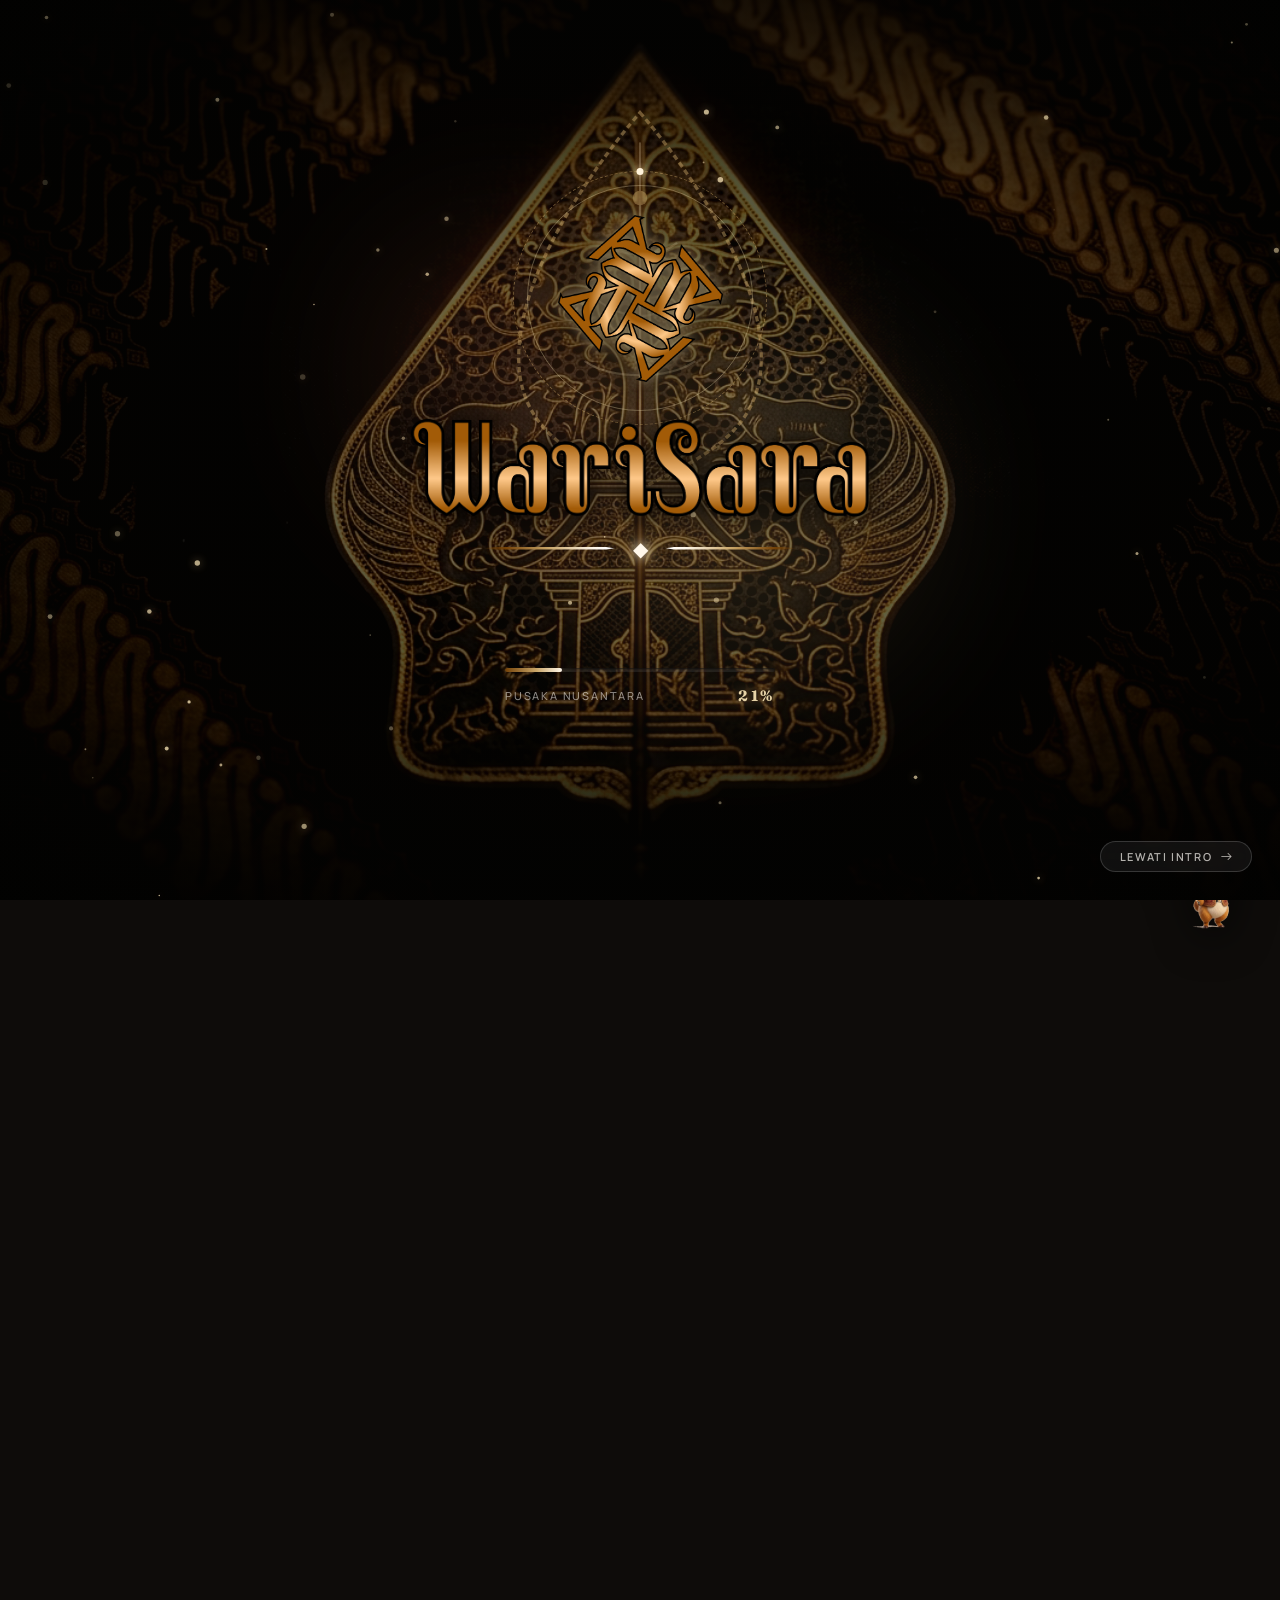
==== commit d08b8bdc: "update" ====
--- a/pages/belajar.html
+++ b/pages/belajar.html
@@ -414,7 +414,7 @@
       </div>
     </section>
 
-    <div id="quiz-results-modal" class="modal-overlay hidden fixed inset-0 z-50 bg-black/90 backdrop-blur-xl flex items-start sm:items-center justify-center p-3 sm:p-6 overflow-y-auto">
+    <div id="quiz-results-modal" class="modal-overlay hidden fixed inset-0 z-50 bg-black/20 backdrop-blur-md flex items-start sm:items-center justify-center p-3 sm:p-6 overflow-y-auto">
       <div class="modal-results-shell relative w-full max-w-2xl my-auto">
         
         <button id="btn-result-close" class="modal-close-outside" aria-label="Tutup Hasil Kuis">
--- a/css/base.css
+++ b/css/base.css
@@ -207,33 +207,56 @@
 }
 
 .modal-overlay {
-  display: none !important;
-  position: fixed !important;
-  inset: 0 !important;
-  top: 0 !important;
-  left: 0 !important;
-  right: 0 !important;
-  bottom: 0 !important;
-  width: 100vw !important;
-  height: 100vh !important;
-  z-index: 9999 !important;
-  background: rgba(0, 0, 0, 0.85) !important;
-  backdrop-filter: blur(16px) !important;
-  -webkit-backdrop-filter: blur(16px) !important;
-  align-items: center !important;
-  justify-content: center !important;
-  padding: 1rem !important;
-  opacity: 0 !important;
-  pointer-events: none !important;
-  visibility: hidden !important;
-  transition: opacity 0.28s ease, visibility 0.28s ease !important;
+  display: none;
+  position: fixed;
+  inset: 0;
+  top: 0;
+  left: 0;
+  right: 0;
+  bottom: 0;
+  width: 100vw;
+  height: 100vh;
+  z-index: 9999;
+  background: rgba(10, 8, 6, 0.22) !important;
+  backdrop-filter: blur(10px) saturate(120%) !important;
+  -webkit-backdrop-filter: blur(10px) saturate(120%) !important;
+  align-items: center;
+  justify-content: center;
+  padding: 1rem;
+  opacity: 0;
+  pointer-events: none;
+  visibility: hidden;
+  transition: opacity 340ms cubic-bezier(0.16, 1, 0.3, 1),
+              backdrop-filter 340ms cubic-bezier(0.16, 1, 0.3, 1),
+              -webkit-backdrop-filter 340ms cubic-bezier(0.16, 1, 0.3, 1),
+              visibility 0s linear 340ms;
+}
+
+.modal-overlay.active,
+.modal-overlay.modal-closing {
+  display: flex !important;
 }
 
 .modal-overlay.active {
-  display: flex !important;
   opacity: 1 !important;
   pointer-events: auto !important;
   visibility: visible !important;
+  background: rgba(10, 8, 6, 0.22) !important;
+  backdrop-filter: blur(10px) saturate(120%) !important;
+  -webkit-backdrop-filter: blur(10px) saturate(120%) !important;
+  transition: opacity 360ms cubic-bezier(0.16, 1, 0.3, 1),
+              backdrop-filter 360ms cubic-bezier(0.16, 1, 0.3, 1),
+              -webkit-backdrop-filter 360ms cubic-bezier(0.16, 1, 0.3, 1),
+              visibility 0s linear 0s;
+}
+
+.modal-overlay.modal-closing {
+  opacity: 0 !important;
+  pointer-events: none !important;
+  visibility: visible !important;
+  transition: opacity 300ms cubic-bezier(0.4, 0, 0.8, 1),
+              backdrop-filter 300ms ease,
+              -webkit-backdrop-filter 300ms ease !important;
 }
 
 .warisara-lantern-cursor {
--- a/css/components.css
+++ b/css/components.css
@@ -201,47 +201,84 @@
 }
 
 .modal-overlay {
-  display: none !important;
-  position: fixed !important;
-  inset: 0 !important;
-  top: 0 !important;
-  left: 0 !important;
-  right: 0 !important;
-  bottom: 0 !important;
-  width: 100vw !important;
-  height: 100vh !important;
-  z-index: 9999 !important;
-  background: rgba(0, 0, 0, 0.85) !important;
-  backdrop-filter: blur(16px) !important;
-  -webkit-backdrop-filter: blur(16px) !important;
-  align-items: center !important;
-  justify-content: center !important;
-  padding: 1rem !important;
-  opacity: 0 !important;
-  pointer-events: none !important;
-  visibility: hidden !important;
-  transition: opacity 0.28s ease, visibility 0.28s ease !important;
+  display: none;
+  position: fixed;
+  inset: 0;
+  top: 0;
+  left: 0;
+  right: 0;
+  bottom: 0;
+  width: 100vw;
+  height: 100vh;
+  z-index: 9999;
+  background: rgba(10, 8, 6, 0.22) !important;
+  backdrop-filter: blur(10px) saturate(120%) !important;
+  -webkit-backdrop-filter: blur(10px) saturate(120%) !important;
+  align-items: center;
+  justify-content: center;
+  padding: 1rem;
+  opacity: 0;
+  pointer-events: none;
+  visibility: hidden;
+  transition: opacity 340ms cubic-bezier(0.16, 1, 0.3, 1),
+              backdrop-filter 340ms cubic-bezier(0.16, 1, 0.3, 1),
+              -webkit-backdrop-filter 340ms cubic-bezier(0.16, 1, 0.3, 1),
+              visibility 0s linear 340ms;
+}
+
+.modal-overlay.active,
+.modal-overlay.modal-closing {
+  display: flex !important;
 }
 
 .modal-overlay.active {
-  display: flex !important;
   opacity: 1 !important;
   pointer-events: auto !important;
   visibility: visible !important;
+  background: rgba(10, 8, 6, 0.22) !important;
+  backdrop-filter: blur(10px) saturate(120%) !important;
+  -webkit-backdrop-filter: blur(10px) saturate(120%) !important;
+  transition: opacity 360ms cubic-bezier(0.16, 1, 0.3, 1),
+              backdrop-filter 360ms cubic-bezier(0.16, 1, 0.3, 1),
+              -webkit-backdrop-filter 360ms cubic-bezier(0.16, 1, 0.3, 1),
+              visibility 0s linear 0s;
+}
+
+.modal-overlay.modal-closing {
+  opacity: 0 !important;
+  pointer-events: none !important;
+  visibility: visible !important;
+  transition: opacity 300ms cubic-bezier(0.4, 0, 0.8, 1),
+              backdrop-filter 300ms ease,
+              -webkit-backdrop-filter 300ms ease !important;
 }
 
 .modal-container {
-  transform: scale(0.93) translateY(16px);
+  transform: scale(0.18);
   opacity: 0;
-  transition: transform 0.32s cubic-bezier(0.34, 1.25, 0.64, 1), opacity 0.25s ease;
+  filter: blur(10px);
+  transition: transform 420ms cubic-bezier(0.16, 1, 0.3, 1),
+              opacity 340ms cubic-bezier(0.16, 1, 0.3, 1),
+              filter 320ms cubic-bezier(0.16, 1, 0.3, 1);
   max-height: 90vh;
   width: 100%;
   box-sizing: border-box;
+  will-change: transform, opacity, filter;
 }
 
 .modal-overlay.active .modal-container {
   transform: scale(1) translateY(0);
   opacity: 1;
+  filter: blur(0px);
+}
+
+.modal-overlay.modal-closing .modal-container {
+  transform: scale(0.18) !important;
+  opacity: 0 !important;
+  filter: blur(8px) !important;
+  transition: transform 300ms cubic-bezier(0.4, 0, 0.8, 1),
+              opacity 260ms ease,
+              filter 260ms ease !important;
 }
 
 /* ==========================================================================
--- a/css/marketplace-chat.css
+++ b/css/marketplace-chat.css
@@ -39,9 +39,9 @@
   justify-content: center !important;
   padding: 1rem !important;
   margin: 0 !important;
-  background: rgba(12, 10, 8, 0.82) !important;
-  backdrop-filter: blur(14px) !important;
-  -webkit-backdrop-filter: blur(14px) !important;
+  background: rgba(10, 8, 6, 0.22) !important;
+  backdrop-filter: blur(10px) saturate(120%) !important;
+  -webkit-backdrop-filter: blur(10px) saturate(120%) !important;
   overflow-y: auto !important;
   pointer-events: auto !important;
 }
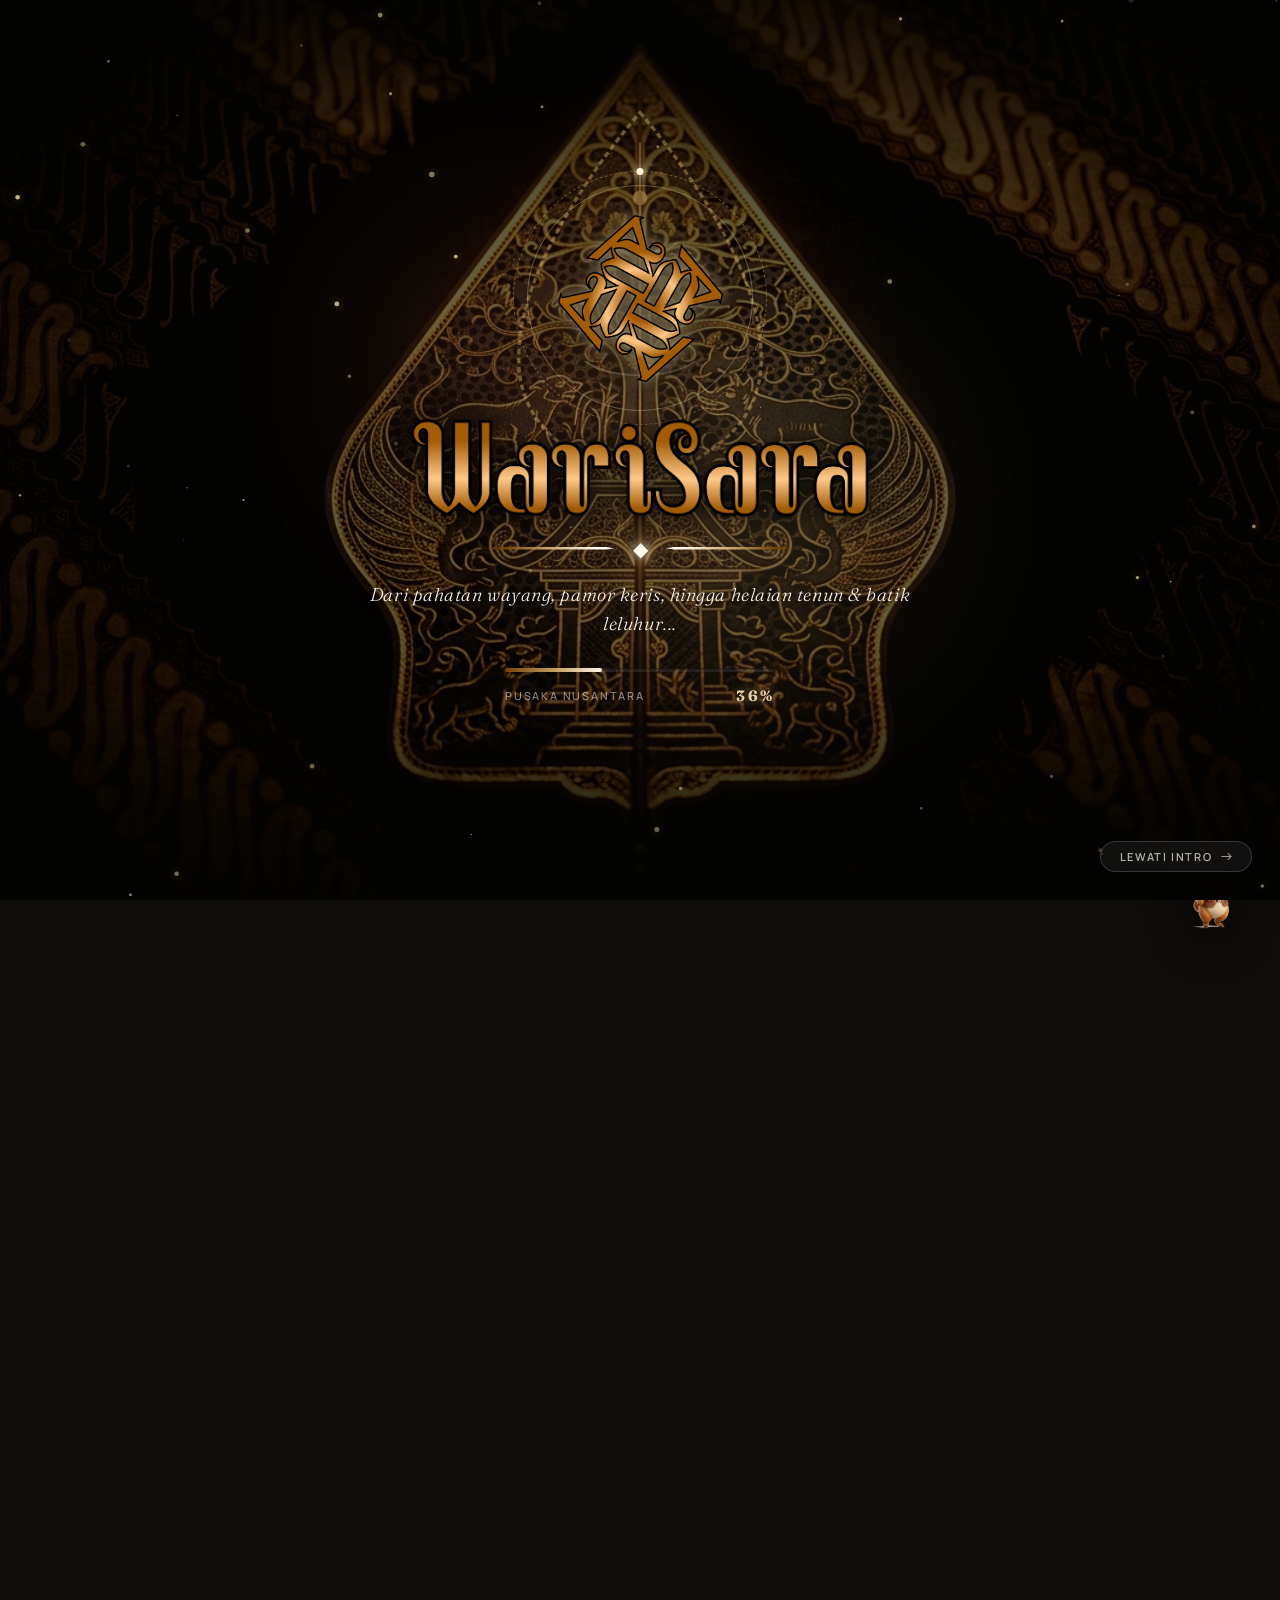
==== commit 564ba27a: "update" ====
--- a/pages/belajar.html
+++ b/pages/belajar.html
@@ -145,9 +145,8 @@
       <span id="nav-active-pill" class="nav-active-pill" aria-hidden="true"></span>
       <a href="../index.html" class="nav-link" data-page="index">Peta Jelajah</a>
       <a href="jelajahi.html" class="nav-link" data-page="jelajahi">38 Provinsi</a>
-      <a href="makers.html" class="nav-link" data-page="makers">Pelestari</a>
+      <a href="jelajahi.html?view=pelestari" class="nav-link" data-page="makers">Pelestari</a>
       <a href="ekonomi-kreatif.html" class="nav-link" data-page="ekonomi-kreatif">Produk Lokal</a>
-      <a href="heritage-modern.html" class="nav-link" data-page="heritage-modern">Heritage × Modern</a>
       <a href="creative-lab.html" class="nav-link" data-page="creative-lab">Creative Lab</a>
       <a href="belajar.html" class="nav-link active" data-page="belajar">Belajar</a>
       <a href="cerita.html" class="nav-link" data-page="cerita">Cerita</a>
@@ -190,7 +189,7 @@
         <span class="material-symbols-outlined text-sm text-brass-400">travel_explore</span>
         <span>02. Jelajahi 38 Provinsi</span>
       </a>
-      <a href="makers.html" class="mobile-nav-link py-2 px-3 rounded-lg hover:bg-white/10 transition-colors flex items-center gap-2.5" data-page="makers">
+      <a href="jelajahi.html?view=pelestari" class="mobile-nav-link py-2 px-3 rounded-lg hover:bg-white/10 transition-colors flex items-center gap-2.5" data-page="makers">
         <span class="material-symbols-outlined text-sm text-forest-400">person_pin</span>
         <span>03. Profil Pelestari Budaya</span>
       </a>
@@ -198,13 +197,9 @@
         <span class="material-symbols-outlined text-sm text-brass-400">storefront</span>
         <span>04. Ekonomi Kreatif & Produk</span>
       </a>
-      <a href="heritage-modern.html" class="mobile-nav-link py-2 px-3 rounded-lg hover:bg-white/10 transition-colors flex items-center gap-2.5" data-page="heritage-modern">
-        <span class="material-symbols-outlined text-sm text-indigo-400">auto_fix_high</span>
-        <span>05. Heritage × Modern</span>
-      </a>
       <a href="creative-lab.html" class="mobile-nav-link py-2 px-3 rounded-lg hover:bg-white/10 transition-colors flex items-center gap-2.5" data-page="creative-lab">
         <span class="material-symbols-outlined text-sm text-brass-400">palette</span>
-        <span>06. Creative Lab Canvas</span>
+        <span>05. Creative Lab Canvas</span>
       </a>
       <a href="belajar.html" class="mobile-nav-link py-2 px-3 rounded-lg hover:bg-white/10 transition-colors flex items-center gap-2.5 active text-brass-300" data-page="belajar">
         <span class="material-symbols-outlined text-sm text-indigo-400">school</span>
@@ -417,8 +412,8 @@
     <div id="quiz-results-modal" class="modal-overlay hidden fixed inset-0 z-50 bg-black/20 backdrop-blur-md flex items-start sm:items-center justify-center p-3 sm:p-6 overflow-y-auto">
       <div class="modal-results-shell relative w-full max-w-2xl my-auto">
         
-        <button id="btn-result-close" class="modal-close-outside" aria-label="Tutup Hasil Kuis">
-          <span class="material-symbols-outlined text-lg">close</span>
+        <button id="btn-result-close" class="modal-close-outside warisara-modal-close-btn group" aria-label="Tutup Hasil Kuis" title="Tutup">
+          <span class="material-symbols-outlined text-lg transition-transform duration-300 ease-out group-hover:rotate-180">close</span>
         </button>
 
         <div class="modal-container w-full bg-[#14110E] border border-brass-400/35 rounded-3xl p-6 sm:p-8 text-center space-y-5 shadow-2xl relative">
@@ -560,7 +555,7 @@
           <ul class="space-y-2 text-xs font-light text-surface/70">
             <li><a href="../index.html" class="hover:text-brass-300 transition-colors flex items-center gap-1.5"><span class="text-brass-400/50">›</span> Peta Jelajah Nusantara</a></li>
             <li><a href="jelajahi.html" class="hover:text-brass-300 transition-colors flex items-center gap-1.5"><span class="text-brass-400/50">›</span> Ensiklopedia 38 Provinsi</a></li>
-            <li><a href="makers.html" class="hover:text-brass-300 transition-colors flex items-center gap-1.5"><span class="text-brass-400/50">›</span> Profil Maestro Pelestari</a></li>
+            <li><a href="jelajahi.html?view=pelestari" class="hover:text-brass-300 transition-colors flex items-center gap-1.5"><span class="text-brass-400/50">›</span> Profil Maestro Pelestari</a></li>
             <li><a href="ekonomi-kreatif.html" class="hover:text-brass-300 transition-colors flex items-center gap-1.5"><span class="text-brass-400/50">›</span> Pasar Ekonomi Kreatif</a></li>
             <li><a href="creative-lab.html" class="hover:text-brass-300 transition-colors flex items-center gap-1.5"><span class="text-brass-400/50">›</span> Creative Lab Canvas</a></li>
             <li><a href="belajar.html" class="hover:text-brass-300 transition-colors flex items-center gap-1.5"><span class="text-brass-400/50">›</span> Pusat Belajar & Kuis</a></li>
@@ -620,7 +615,7 @@
         <div class="flex items-center gap-6">
           <a href="../index.html" class="hover:text-brass-300 transition-colors">Beranda</a>
           <a href="ekonomi-kreatif.html" class="hover:text-brass-300 transition-colors">Produk UMKM</a>
-          <a href="makers.html" class="hover:text-brass-300 transition-colors">Pelestari</a>
+          <a href="jelajahi.html?view=pelestari" class="hover:text-brass-300 transition-colors">Pelestari</a>
           <button id="scroll-to-top-btn" class="hover:text-brass-300 transition-colors flex items-center gap-1 cursor-pointer" title="Kembali ke Atas">
             <span>Ke Atas</span>
             <span class="material-symbols-outlined text-xs">arrow_upward</span>
@@ -645,9 +640,12 @@
           var storeEl = btn.querySelector('.font-display');
           var storeText = storeEl ? storeEl.textContent : 'App Store';
           var modal = document.createElement('div');
-          modal.className = 'fixed inset-0 z-[1200] bg-black/80 backdrop-blur-sm flex items-center justify-center p-4';
+          modal.className = 'fixed inset-0 z-[1200] bg-black/40 backdrop-blur-md flex items-center justify-center p-4';
           modal.innerHTML = `
-            <div class="bg-[#181512] border border-brass-400/40 rounded-3xl p-6 max-w-sm w-full text-center shadow-2xl">
+            <div class="relative bg-[#181512] border border-brass-400/40 rounded-3xl p-6 max-w-sm w-full text-center shadow-2xl">
+              <button class="modal-pwa-close-btn warisara-modal-close-btn group absolute -top-3.5 -right-3.5 w-9 h-9 sm:w-10 sm:h-10 rounded-full bg-[#181512] hover:bg-red-600 hover:border-red-500 text-surface/90 hover:text-white border border-brass-400/40 shadow-2xl flex items-center justify-center transition-all hover:scale-110 hover:shadow-[0_0_20px_rgba(239,68,68,0.7)] cursor-pointer" aria-label="Tutup" title="Tutup">
+                <span class="material-symbols-outlined text-lg sm:text-xl transition-transform duration-300 ease-out group-hover:rotate-180">close</span>
+              </button>
               <div class="w-12 h-12 rounded-2xl bg-brass-400/20 text-brass-300 border border-brass-400/30 flex items-center justify-center mx-auto mb-3">
                 <span class="material-symbols-outlined text-2xl">install_mobile</span>
               </div>
@@ -665,7 +663,7 @@
             </div>
           `;
           document.body.appendChild(modal);
-          modal.querySelector('button').onclick = function () { modal.remove(); };
+          modal.querySelectorAll('button').forEach(function(b) { b.onclick = function () { modal.remove(); }; });
           modal.onclick = function (ev) { if (ev.target === modal) modal.remove(); };
         });
       });
--- a/css/base.css
+++ b/css/base.css
@@ -217,9 +217,9 @@
   width: 100vw;
   height: 100vh;
   z-index: 9999;
-  background: rgba(10, 8, 6, 0.22) !important;
-  backdrop-filter: blur(10px) saturate(120%) !important;
-  -webkit-backdrop-filter: blur(10px) saturate(120%) !important;
+  background: rgba(8, 6, 4, 0.14) !important;
+  backdrop-filter: blur(8px) saturate(125%) !important;
+  -webkit-backdrop-filter: blur(8px) saturate(125%) !important;
   align-items: center;
   justify-content: center;
   padding: 1rem;
@@ -233,17 +233,21 @@
 }
 
 .modal-overlay.active,
-.modal-overlay.modal-closing {
+.modal-overlay.modal-closing,
+.modal-overlay.flex:not(.hidden),
+.modal-overlay[style*="display: flex"]:not(.hidden) {
   display: flex !important;
 }
 
-.modal-overlay.active {
+.modal-overlay.active,
+.modal-overlay.flex:not(.hidden),
+.modal-overlay[style*="display: flex"]:not(.hidden) {
   opacity: 1 !important;
   pointer-events: auto !important;
   visibility: visible !important;
-  background: rgba(10, 8, 6, 0.22) !important;
-  backdrop-filter: blur(10px) saturate(120%) !important;
-  -webkit-backdrop-filter: blur(10px) saturate(120%) !important;
+  background: rgba(8, 6, 4, 0.14) !important;
+  backdrop-filter: blur(8px) saturate(125%) !important;
+  -webkit-backdrop-filter: blur(8px) saturate(125%) !important;
   transition: opacity 360ms cubic-bezier(0.16, 1, 0.3, 1),
               backdrop-filter 360ms cubic-bezier(0.16, 1, 0.3, 1),
               -webkit-backdrop-filter 360ms cubic-bezier(0.16, 1, 0.3, 1),
--- a/css/learning.css
+++ b/css/learning.css
@@ -901,22 +901,33 @@
   display: flex;
   align-items: center;
   justify-content: center;
-  background: rgba(255, 255, 255, 0.08);
-  border: 1px solid rgba(255, 255, 255, 0.2);
+  background: #181512 !important;
+  border: 1px solid rgba(201, 165, 103, 0.4) !important;
   color: #FBF8F2;
   cursor: pointer;
-  backdrop-filter: blur(12px);
-  -webkit-backdrop-filter: blur(12px);
-  box-shadow: 0 8px 24px rgba(0, 0, 0, 0.6);
-  transition: all 0.22s cubic-bezier(0.22, 1, 0.36, 1);
+  box-shadow: 0 10px 25px -5px rgba(0, 0, 0, 0.7), 0 0 10px rgba(0, 0, 0, 0.5);
+  transition: all 0.28s cubic-bezier(0.16, 1, 0.3, 1);
+}
+
+.modal-close-outside span,
+.modal-close-outside .material-symbols-outlined {
+  display: inline-block;
+  font-size: 1.25rem !important;
+  transition: transform 340ms cubic-bezier(0.16, 1, 0.3, 1), color 240ms ease !important;
 }
 
 .modal-close-outside:hover {
-  background: rgba(201, 165, 103, 0.25);
-  border-color: rgba(201, 165, 103, 0.6);
-  color: #F5E6BE;
-  transform: scale(1.08);
-  box-shadow: 0 12px 28px rgba(0, 0, 0, 0.75);
+  background: #DC2626 !important;
+  border-color: #EF4444 !important;
+  color: #FFFFFF !important;
+  transform: scale(1.12) !important;
+  box-shadow: 0 0 25px rgba(220, 38, 38, 0.75), 0 4px 15px rgba(0, 0, 0, 0.6) !important;
+}
+
+.modal-close-outside:hover span,
+.modal-close-outside:hover .material-symbols-outlined {
+  transform: rotate(180deg) !important;
+  color: #FFFFFF !important;
 }
 
 @media (max-width: 820px) {
--- a/css/components.css
+++ b/css/components.css
@@ -211,9 +211,9 @@
   width: 100vw;
   height: 100vh;
   z-index: 9999;
-  background: rgba(10, 8, 6, 0.22) !important;
-  backdrop-filter: blur(10px) saturate(120%) !important;
-  -webkit-backdrop-filter: blur(10px) saturate(120%) !important;
+  background: rgba(8, 6, 4, 0.14) !important;
+  backdrop-filter: blur(8px) saturate(125%) !important;
+  -webkit-backdrop-filter: blur(8px) saturate(125%) !important;
   align-items: center;
   justify-content: center;
   padding: 1rem;
@@ -227,17 +227,21 @@
 }
 
 .modal-overlay.active,
-.modal-overlay.modal-closing {
+.modal-overlay.modal-closing,
+.modal-overlay.flex:not(.hidden),
+.modal-overlay[style*="display: flex"]:not(.hidden) {
   display: flex !important;
 }
 
-.modal-overlay.active {
+.modal-overlay.active,
+.modal-overlay.flex:not(.hidden),
+.modal-overlay[style*="display: flex"]:not(.hidden) {
   opacity: 1 !important;
   pointer-events: auto !important;
   visibility: visible !important;
-  background: rgba(10, 8, 6, 0.22) !important;
-  backdrop-filter: blur(10px) saturate(120%) !important;
-  -webkit-backdrop-filter: blur(10px) saturate(120%) !important;
+  background: rgba(8, 6, 4, 0.14) !important;
+  backdrop-filter: blur(8px) saturate(125%) !important;
+  -webkit-backdrop-filter: blur(8px) saturate(125%) !important;
   transition: opacity 360ms cubic-bezier(0.16, 1, 0.3, 1),
               backdrop-filter 360ms cubic-bezier(0.16, 1, 0.3, 1),
               -webkit-backdrop-filter 360ms cubic-bezier(0.16, 1, 0.3, 1),
@@ -279,6 +283,178 @@
   transition: transform 300ms cubic-bezier(0.4, 0, 0.8, 1),
               opacity 260ms ease,
               filter 260ms ease !important;
+}
+
+/* ==========================================================================
+   WARISARA UNIVERSAL MODAL CLOSE BUTTON (FOTO 1 SPECIFICATION)
+   Desain bulat elegan bertema Nusantara: border emas brass, latar gelap #181512,
+   dan saat dihover berubah merah membara dengan ikon X yang memutar 180 derajat.
+   ========================================================================== */
+.warisara-modal-close-btn,
+.province-modal-close-trigger,
+#province-modal-close-btn,
+#modal-maker-close,
+.close-compass-trigger,
+.close-lightbox-trigger,
+.modal-close-outside,
+.book-top-close-btn,
+#home-story-modal-close,
+#sell-modal-close,
+#btn-close-commission-modal,
+#btn-close-detail-comm-modal,
+#btn-result-close,
+#cert-modal-close-btn,
+.modal-close-external-btn,
+#auth-modal-close,
+#chat-drawer-close-btn,
+.close-passport-trigger,
+.modal-pwa-close-btn,
+.modal-close-icon-btn,
+.modal-close-btn {
+  width: 2.25rem !important; /* 36px */
+  height: 2.25rem !important;
+  border-radius: 9999px !important;
+  background-color: #181512 !important;
+  border: 1px solid rgba(201, 165, 103, 0.4) !important;
+  color: rgba(247, 245, 240, 0.9) !important;
+  box-shadow: 0 10px 25px -5px rgba(0, 0, 0, 0.6), 0 0 10px rgba(0, 0, 0, 0.5) !important;
+  display: inline-flex !important;
+  align-items: center !important;
+  justify-content: center !important;
+  cursor: pointer !important;
+  flex-shrink: 0 !important;
+  z-index: 50 !important;
+  padding: 0 !important;
+  transition: all 280ms cubic-bezier(0.16, 1, 0.3, 1) !important;
+}
+
+@media (min-width: 640px) {
+  .warisara-modal-close-btn,
+  .province-modal-close-trigger,
+  #modal-maker-close,
+  .modal-close-outside,
+  #cert-modal-close-btn,
+  .modal-close-external-btn {
+    width: 2.5rem !important; /* 40px */
+    height: 2.5rem !important;
+  }
+}
+
+.warisara-modal-close-btn:hover,
+.province-modal-close-trigger:hover,
+#province-modal-close-btn:hover,
+#modal-maker-close:hover,
+.close-compass-trigger:hover,
+.close-lightbox-trigger:hover,
+.modal-close-outside:hover,
+.book-top-close-btn:hover,
+#home-story-modal-close:hover,
+#sell-modal-close:hover,
+#btn-close-commission-modal:hover,
+#btn-close-detail-comm-modal:hover,
+#btn-result-close:hover,
+#cert-modal-close-btn:hover,
+.modal-close-external-btn:hover,
+#auth-modal-close:hover,
+#chat-drawer-close-btn:hover,
+#picker-btn-close:hover,
+.modal-close-icon-btn:hover,
+.modal-close-btn:hover {
+  background-color: #DC2626 !important; /* Vivid Crimson Red */
+  border-color: #EF4444 !important;
+  color: #FFFFFF !important;
+  transform: scale(1.12) !important;
+  box-shadow: 0 0 25px rgba(220, 38, 38, 0.75), 0 4px 15px rgba(0, 0, 0, 0.6) !important;
+}
+
+.warisara-modal-close-btn span,
+.warisara-modal-close-btn .material-symbols-outlined,
+.province-modal-close-trigger span,
+.province-modal-close-trigger .material-symbols-outlined,
+#province-modal-close-btn span,
+#province-modal-close-btn .material-symbols-outlined,
+#modal-maker-close span,
+#modal-maker-close .material-symbols-outlined,
+.close-compass-trigger span,
+.close-compass-trigger .material-symbols-outlined,
+.close-lightbox-trigger span,
+.close-lightbox-trigger .material-symbols-outlined,
+.modal-close-outside span,
+.modal-close-outside .material-symbols-outlined,
+.book-top-close-btn span,
+.book-top-close-btn .material-symbols-outlined,
+#home-story-modal-close span,
+#home-story-modal-close .material-symbols-outlined,
+#sell-modal-close span,
+#sell-modal-close .material-symbols-outlined,
+#btn-close-commission-modal span,
+#btn-close-commission-modal .material-symbols-outlined,
+#btn-close-detail-comm-modal span,
+#btn-close-detail-comm-modal .material-symbols-outlined,
+#btn-result-close span,
+#btn-result-close .material-symbols-outlined,
+#cert-modal-close-btn span,
+#cert-modal-close-btn .material-symbols-outlined,
+.modal-close-external-btn span,
+.modal-close-external-btn .material-symbols-outlined,
+#auth-modal-close span,
+#auth-modal-close .material-symbols-outlined,
+#chat-drawer-close-btn span,
+#chat-drawer-close-btn .material-symbols-outlined,
+#picker-btn-close span,
+#picker-btn-close .material-symbols-outlined,
+.modal-close-icon-btn span,
+.modal-close-icon-btn .material-symbols-outlined,
+.modal-close-btn span,
+.modal-close-btn .material-symbols-outlined {
+  display: inline-block !important;
+  font-size: 1.25rem !important; /* 20px */
+  line-height: 1 !important;
+  transition: transform 340ms cubic-bezier(0.16, 1, 0.3, 1), color 240ms ease !important;
+}
+
+.warisara-modal-close-btn:hover span,
+.warisara-modal-close-btn:hover .material-symbols-outlined,
+.province-modal-close-trigger:hover span,
+.province-modal-close-trigger:hover .material-symbols-outlined,
+#province-modal-close-btn:hover span,
+#province-modal-close-btn:hover .material-symbols-outlined,
+#modal-maker-close:hover span,
+#modal-maker-close:hover .material-symbols-outlined,
+.close-compass-trigger:hover span,
+.close-compass-trigger:hover .material-symbols-outlined,
+.close-lightbox-trigger:hover span,
+.close-lightbox-trigger:hover .material-symbols-outlined,
+.modal-close-outside:hover span,
+.modal-close-outside:hover .material-symbols-outlined,
+.book-top-close-btn:hover span,
+.book-top-close-btn:hover .material-symbols-outlined,
+#home-story-modal-close:hover span,
+#home-story-modal-close:hover .material-symbols-outlined,
+#sell-modal-close:hover span,
+#sell-modal-close:hover .material-symbols-outlined,
+#btn-close-commission-modal:hover span,
+#btn-close-commission-modal:hover .material-symbols-outlined,
+#btn-close-detail-comm-modal:hover span,
+#btn-close-detail-comm-modal:hover .material-symbols-outlined,
+#btn-result-close:hover span,
+#btn-result-close:hover .material-symbols-outlined,
+#cert-modal-close-btn:hover span,
+#cert-modal-close-btn:hover .material-symbols-outlined,
+.modal-close-external-btn:hover span,
+.modal-close-external-btn:hover .material-symbols-outlined,
+#auth-modal-close:hover span,
+#auth-modal-close:hover .material-symbols-outlined,
+#chat-drawer-close-btn:hover span,
+#chat-drawer-close-btn:hover .material-symbols-outlined,
+#picker-btn-close:hover span,
+#picker-btn-close:hover .material-symbols-outlined,
+.modal-close-icon-btn:hover span,
+.modal-close-icon-btn:hover .material-symbols-outlined,
+.modal-close-btn:hover span,
+.modal-close-btn:hover .material-symbols-outlined {
+  transform: rotate(180deg) !important;
+  color: #FFFFFF !important;
 }
 
 /* ==========================================================================
--- a/css/marketplace-chat.css
+++ b/css/marketplace-chat.css
@@ -39,9 +39,9 @@
   justify-content: center !important;
   padding: 1rem !important;
   margin: 0 !important;
-  background: rgba(10, 8, 6, 0.22) !important;
-  backdrop-filter: blur(10px) saturate(120%) !important;
-  -webkit-backdrop-filter: blur(10px) saturate(120%) !important;
+  background: rgba(8, 6, 4, 0.14) !important;
+  backdrop-filter: blur(8px) saturate(125%) !important;
+  -webkit-backdrop-filter: blur(8px) saturate(125%) !important;
   overflow-y: auto !important;
   pointer-events: auto !important;
 }
--- a/css/wari-mascot.css
+++ b/css/wari-mascot.css
@@ -207,12 +207,12 @@
   min-width: 22px;
   min-height: 22px;
   border-radius: 50%;
-  background: rgba(255, 255, 255, 0.12);
-  color: rgba(255, 255, 255, 0.7);
-  border: 1px solid rgba(255, 255, 255, 0.15);
+  background: #181512;
+  color: rgba(255, 255, 255, 0.85);
+  border: 1px solid rgba(201, 165, 103, 0.4);
   cursor: pointer;
   padding: 0;
-  transition: all 0.2s cubic-bezier(0.4, 0, 0.2, 1);
+  transition: all 0.28s cubic-bezier(0.16, 1, 0.3, 1);
   position: relative;
   z-index: 2;
 }
@@ -221,13 +221,21 @@
   pointer-events: none;
   font-size: 13px;
   line-height: 1;
+  display: inline-block;
+  transition: transform 340ms cubic-bezier(0.16, 1, 0.3, 1), color 240ms ease;
 }
 
 .wari-tooltip-dismiss:hover {
-  background: rgba(220, 53, 69, 0.4);
-  border-color: rgba(220, 53, 69, 0.6);
+  background: #DC2626 !important;
+  border-color: #EF4444 !important;
+  color: #fff !important;
+  transform: scale(1.15);
+  box-shadow: 0 0 15px rgba(220, 38, 38, 0.7);
+}
+
+.wari-tooltip-dismiss:hover span {
+  transform: rotate(180deg);
   color: #fff;
-  transform: scale(1.15);
 }
 
 .wari-tooltip-badge {
@@ -518,10 +526,29 @@
   transform: scale(1.06);
 }
 
+.wari-header-btn.wari-btn-close {
+  background: #181512 !important;
+  border: 1px solid rgba(201, 165, 103, 0.4) !important;
+  color: #FBF8F2 !important;
+  box-shadow: 0 4px 12px rgba(0, 0, 0, 0.5) !important;
+  transition: all 0.28s cubic-bezier(0.16, 1, 0.3, 1) !important;
+}
+.wari-header-btn.wari-btn-close span,
+.wari-header-btn.wari-btn-close .material-symbols-outlined {
+  display: inline-block !important;
+  transition: transform 340ms cubic-bezier(0.16, 1, 0.3, 1), color 240ms ease !important;
+}
 .wari-header-btn.wari-btn-close:hover {
-  background: rgba(220, 53, 69, 0.2);
-  border-color: rgba(220, 53, 69, 0.5);
-  color: #FF6B6B;
+  background: #DC2626 !important;
+  border-color: #EF4444 !important;
+  color: #FFFFFF !important;
+  transform: scale(1.12) !important;
+  box-shadow: 0 0 20px rgba(220, 38, 38, 0.75) !important;
+}
+.wari-header-btn.wari-btn-close:hover span,
+.wari-header-btn.wari-btn-close:hover .material-symbols-outlined {
+  transform: rotate(180deg) !important;
+  color: #FFFFFF !important;
 }
 
 /* Page Context Sub-bar */
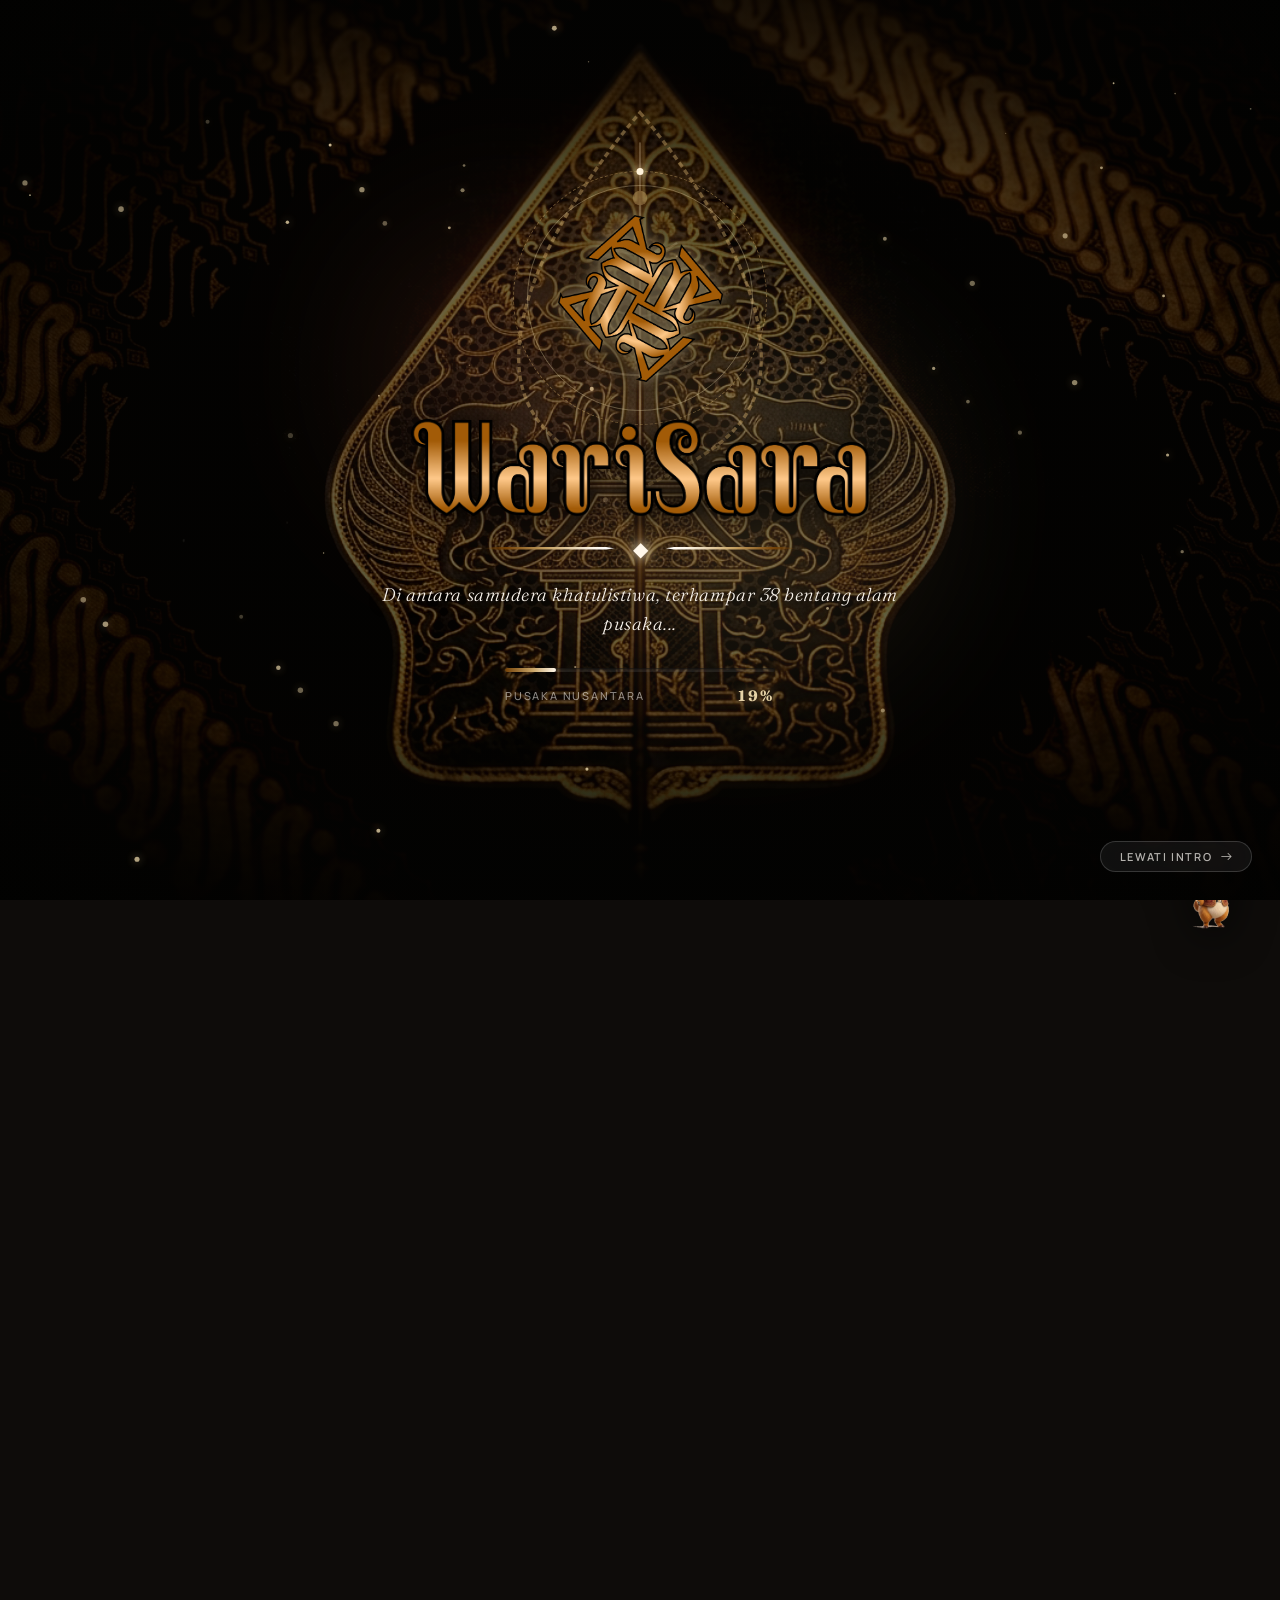
==== commit 9e8d3e65: "update" ====
--- a/pages/belajar.html
+++ b/pages/belajar.html
@@ -143,10 +143,9 @@
     <nav id="desktop-nav-menu" class="hidden xl:flex items-center gap-0.5 text-xs font-medium relative py-1 px-1 rounded-full"
       aria-label="Navigasi Utama">
       <span id="nav-active-pill" class="nav-active-pill" aria-hidden="true"></span>
-      <a href="../index.html" class="nav-link" data-page="index">Peta Jelajah</a>
-      <a href="jelajahi.html" class="nav-link" data-page="jelajahi">38 Provinsi</a>
-      <a href="jelajahi.html?view=pelestari" class="nav-link" data-page="makers">Pelestari</a>
-      <a href="ekonomi-kreatif.html" class="nav-link" data-page="ekonomi-kreatif">Produk Lokal</a>
+      <a href="../index.html" class="nav-link" data-page="index">Jelajah</a>
+      <a href="jelajahi.html" class="nav-link" data-page="jelajahi">Provinsi</a>
+      <a href="ekonomi-kreatif.html" class="nav-link" data-page="ekonomi-kreatif">Produk</a>
       <a href="creative-lab.html" class="nav-link" data-page="creative-lab">Creative Lab</a>
       <a href="belajar.html" class="nav-link active" data-page="belajar">Belajar</a>
       <a href="cerita.html" class="nav-link" data-page="cerita">Cerita</a>
@@ -182,32 +181,28 @@
     </div>
     <div class="flex flex-col gap-1 text-xs sm:text-sm font-medium text-surface/90">
       <a href="../index.html" class="mobile-nav-link py-2 px-3 rounded-lg hover:bg-white/10 transition-colors flex items-center gap-2.5" data-page="index">
-        <span class="material-symbols-outlined text-sm text-brass-400">map</span>
-        <span>01. Peta Jelajah Nusantara</span>
+        <span class="material-symbols-outlined text-sm text-brass-400">explore</span>
+        <span>Jelajah</span>
       </a>
       <a href="jelajahi.html" class="mobile-nav-link py-2 px-3 rounded-lg hover:bg-white/10 transition-colors flex items-center gap-2.5" data-page="jelajahi">
-        <span class="material-symbols-outlined text-sm text-brass-400">travel_explore</span>
-        <span>02. Jelajahi 38 Provinsi</span>
-      </a>
-      <a href="jelajahi.html?view=pelestari" class="mobile-nav-link py-2 px-3 rounded-lg hover:bg-white/10 transition-colors flex items-center gap-2.5" data-page="makers">
-        <span class="material-symbols-outlined text-sm text-forest-400">person_pin</span>
-        <span>03. Profil Pelestari Budaya</span>
+        <span class="material-symbols-outlined text-sm text-brass-400">map</span>
+        <span>Provinsi</span>
       </a>
       <a href="ekonomi-kreatif.html" class="mobile-nav-link py-2 px-3 rounded-lg hover:bg-white/10 transition-colors flex items-center gap-2.5" data-page="ekonomi-kreatif">
-        <span class="material-symbols-outlined text-sm text-brass-400">storefront</span>
-        <span>04. Ekonomi Kreatif & Produk</span>
+        <span class="material-symbols-outlined text-sm text-brass-400">shopping_bag</span>
+        <span>Produk</span>
       </a>
       <a href="creative-lab.html" class="mobile-nav-link py-2 px-3 rounded-lg hover:bg-white/10 transition-colors flex items-center gap-2.5" data-page="creative-lab">
         <span class="material-symbols-outlined text-sm text-brass-400">palette</span>
-        <span>05. Creative Lab Canvas</span>
+        <span>Creative Lab</span>
       </a>
-      <a href="belajar.html" class="mobile-nav-link py-2 px-3 rounded-lg hover:bg-white/10 transition-colors flex items-center gap-2.5 active text-brass-300" data-page="belajar">
+      <a href="belajar.html" class="mobile-nav-link py-2 px-3 rounded-lg hover:bg-white/10 transition-colors flex items-center gap-2.5 active bg-brass-400/20 text-brass-300 font-semibold" data-page="belajar">
         <span class="material-symbols-outlined text-sm text-indigo-400">school</span>
-        <span>07. Pusat Belajar & Kuis</span>
+        <span>Belajar</span>
       </a>
       <a href="cerita.html" class="mobile-nav-link py-2 px-3 rounded-lg hover:bg-white/10 transition-colors flex items-center gap-2.5" data-page="cerita">
-        <span class="material-symbols-outlined text-sm text-terracotta-400">auto_stories</span>
-        <span>08. Cerita yang Diwariskan</span>
+        <span class="material-symbols-outlined text-terracotta-400">auto_stories</span>
+        <span>Cerita</span>
       </a>
       <button class="nav-chat-trigger mobile-nav-link text-left py-2 px-3 rounded-lg bg-brass-400/10 hover:bg-brass-400/20 text-brass-300 transition-colors flex items-center justify-between mt-1">
         <span class="flex items-center gap-2.5">
--- a/css/navbar.css
+++ b/css/navbar.css
@@ -1,9 +1,9 @@
 :root {
-  --nav-brown-gold: #744208;
-  --nav-brown-gold-hover: #8D520D;
-  --nav-brown-gold-border: #A25B07;
-  --nav-brown-gold-glow: rgba(116, 66, 8, 0.4);
-  --nav-text-on-gold: #FFFBF5;
+  --nav-brown-gold: #8A5D19;
+  --nav-brown-gold-hover: #A47228;
+  --nav-brown-gold-border: rgba(223, 190, 136, 0.45);
+  --nav-brown-gold-glow: rgba(184, 137, 62, 0.35);
+  --nav-text-on-gold: #FFFDF8;
 }
 
 #main-navbar.glass-nav {
@@ -20,12 +20,12 @@
   display: flex;
   align-items: center;
   justify-content: space-between;
-  padding: 0.5rem 1rem;
-  background-color: rgba(12, 10, 8, 0.92);
-  backdrop-filter: blur(24px) saturate(190%);
-  -webkit-backdrop-filter: blur(24px) saturate(190%);
-  border: 1px solid rgba(255, 255, 255, 0.16);
-  box-shadow: 0 12px 36px rgba(0, 0, 0, 0.65);
+  padding: 0.45rem 1rem;
+  background: rgba(14, 11, 8, 0.88);
+  backdrop-filter: blur(28px) saturate(190%);
+  -webkit-backdrop-filter: blur(28px) saturate(190%);
+  border: 1px solid rgba(255, 255, 255, 0.12);
+  box-shadow: 0 16px 40px rgba(0, 0, 0, 0.62), inset 0 1px 0 rgba(255, 255, 255, 0.09);
   
   transition: transform 0.75s cubic-bezier(0.16, 1, 0.3, 1),
     opacity 0.6s ease,
@@ -77,23 +77,51 @@
 @media (min-width: 640px) {
   #main-navbar.glass-nav {
     top: 1.25rem;
-    padding: 0.5rem 1.5rem;
+    padding: 0.45rem 1.25rem;
+  }
+}
+
+@media (min-width: 1280px) {
+  #main-navbar.glass-nav {
+    padding: 0.45rem 1.5rem;
+  }
+
+  /* 3-Column Layout: Perfect Center Alignment */
+  #main-navbar.glass-nav > a:first-child {
+    flex: 1 0 0%;
+    display: flex;
+    align-items: center;
+    justify-content: flex-start;
+    min-width: 0;
+  }
+
+  #main-navbar.glass-nav > #desktop-nav-menu {
+    flex: 0 0 auto;
+    margin: 0 auto;
+  }
+
+  #main-navbar.glass-nav > div:last-child {
+    flex: 1 0 0%;
+    display: flex;
+    align-items: center;
+    justify-content: flex-end;
+    min-width: 0;
   }
 }
 
 #main-navbar.glass-nav.scrolled {
-  background-color: rgba(14, 11, 8, 0.18);
-  backdrop-filter: blur(12px) saturate(160%);
-  -webkit-backdrop-filter: blur(12px) saturate(160%);
-  border: 1px solid rgba(255, 255, 255, 0.12);
-  box-shadow: 0 8px 32px rgba(0, 0, 0, 0.35), inset 0 1px 0 rgba(255, 255, 255, 0.08);
+  background: rgba(14, 11, 8, 0.65);
+  backdrop-filter: blur(18px) saturate(160%);
+  -webkit-backdrop-filter: blur(18px) saturate(160%);
+  border: 1px solid rgba(255, 255, 255, 0.1);
+  box-shadow: 0 10px 32px rgba(0, 0, 0, 0.45), inset 0 1px 0 rgba(255, 255, 255, 0.06);
 }
 
 #main-navbar.glass-nav.scrolled .brand-glass-badge,
 #main-navbar.glass-nav.scrolled #desktop-nav-menu,
 #main-navbar.glass-nav.scrolled .btn-nav-icon,
 #main-navbar.glass-nav.scrolled .btn-nav-explore {
-  opacity: 0.5;
+  opacity: 0.88;
   transition: opacity 280ms cubic-bezier(0.2, 1, 0.3, 1),
               background-color 280ms ease,
               border-color 280ms ease,
@@ -105,32 +133,32 @@
 }
 
 #main-navbar.glass-nav.scrolled .brand-glass-badge {
-  background-color: rgba(116, 66, 8, 0.45);
-  border-color: rgba(162, 91, 7, 0.45);
-  box-shadow: 0 2px 8px rgba(116, 66, 8, 0.2);
+  background-color: rgba(138, 93, 25, 0.45);
+  border-color: rgba(201, 165, 103, 0.35);
+  box-shadow: 0 2px 8px rgba(138, 93, 25, 0.2);
   backdrop-filter: blur(8px);
   -webkit-backdrop-filter: blur(8px);
 }
 
 #main-navbar.glass-nav.scrolled .nav-active-pill {
-  background-color: rgba(116, 66, 8, 0.48);
-  border-color: rgba(162, 91, 7, 0.55);
-  box-shadow: 0 3px 10px rgba(116, 66, 8, 0.25);
+  background: linear-gradient(135deg, rgba(184, 137, 62, 0.85) 0%, rgba(131, 91, 31, 0.85) 100%);
+  border-color: rgba(255, 222, 168, 0.35);
+  box-shadow: 0 3px 12px rgba(184, 137, 62, 0.25);
 }
 
 #main-navbar.glass-nav.scrolled .btn-nav-icon,
 #main-navbar.glass-nav.scrolled .btn-nav-explore {
-  background-color: rgba(116, 66, 8, 0.45);
-  border-color: rgba(162, 91, 7, 0.45);
-  box-shadow: 0 2px 8px rgba(116, 66, 8, 0.2);
+  background-color: rgba(138, 93, 25, 0.45);
+  border-color: rgba(201, 165, 103, 0.35);
+  box-shadow: 0 2px 8px rgba(138, 93, 25, 0.2);
 }
 
 #main-navbar.glass-nav.scrolled:hover {
-  background-color: rgba(10, 8, 6, 0.97);
+  background: rgba(12, 10, 8, 0.94);
   backdrop-filter: blur(28px) saturate(200%);
   -webkit-backdrop-filter: blur(28px) saturate(200%);
-  border-color: rgba(162, 91, 7, 0.5);
-  box-shadow: 0 20px 50px rgba(0, 0, 0, 0.92), 0 0 25px rgba(116, 66, 8, 0.25);
+  border-color: rgba(201, 165, 103, 0.35);
+  box-shadow: 0 20px 50px rgba(0, 0, 0, 0.88), 0 0 25px rgba(184, 137, 62, 0.2);
 }
 
 #main-navbar.glass-nav.scrolled:hover .brand-glass-badge,
@@ -148,9 +176,9 @@
 }
 
 #main-navbar.glass-nav.scrolled:hover .nav-active-pill {
-  background-color: var(--nav-brown-gold);
-  border-color: var(--nav-brown-gold-border);
-  box-shadow: 0 4px 14px var(--nav-brown-gold-glow);
+  background: linear-gradient(135deg, #B8893E 0%, #8A5D19 100%);
+  border-color: rgba(255, 222, 168, 0.45);
+  box-shadow: 0 4px 16px rgba(184, 137, 62, 0.35);
 }
 
 #main-navbar.glass-nav.scrolled:hover .btn-nav-icon,
@@ -178,6 +206,14 @@
   position: relative;
   display: flex;
   align-items: center;
+  background: rgba(255, 255, 255, 0.04);
+  border: 1px solid rgba(255, 255, 255, 0.08);
+  border-radius: 9999px;
+  padding: 3px;
+  gap: 2px;
+  box-shadow: inset 0 1px 2px rgba(0, 0, 0, 0.25);
+  backdrop-filter: blur(8px);
+  -webkit-backdrop-filter: blur(8px);
 }
 
 .nav-active-pill {
@@ -186,9 +222,9 @@
   left: 0;
   height: 100%;
   width: 0;
-  background-color: var(--nav-brown-gold);
-  border: 1px solid var(--nav-brown-gold-border);
-  box-shadow: 0 4px 14px var(--nav-brown-gold-glow);
+  background: linear-gradient(135deg, #B8893E 0%, #8A5D19 100%);
+  border: 1px solid rgba(255, 222, 168, 0.45);
+  box-shadow: 0 4px 16px rgba(184, 137, 62, 0.35), inset 0 1px 0 rgba(255, 255, 255, 0.3);
   border-radius: 9999px;
   pointer-events: none;
   z-index: 1;
@@ -196,11 +232,11 @@
   visibility: hidden;
   transform: translate3d(0, 0, 0);
   
-  transition: transform 0.5s cubic-bezier(0.22, 1, 0.36, 1),
-              width 0.5s cubic-bezier(0.22, 1, 0.36, 1),
-              height 0.5s cubic-bezier(0.22, 1, 0.36, 1),
-              opacity 0.28s ease,
-              background-color 280ms ease,
+  transition: transform 0.46s cubic-bezier(0.22, 1, 0.36, 1),
+              width 0.46s cubic-bezier(0.22, 1, 0.36, 1),
+              height 0.46s cubic-bezier(0.22, 1, 0.36, 1),
+              opacity 0.22s ease,
+              background 280ms ease,
               border-color 280ms ease,
               box-shadow 280ms ease;
   will-change: transform, width;
@@ -209,16 +245,17 @@
 .nav-link {
   position: relative;
   z-index: 2;
-  padding: 0.35rem 0.5rem;
-  border-radius: 9999px;
-  color: rgba(255, 255, 255, 0.82);
-  font-size: 0.71rem;
-  font-weight: 600;
-  letter-spacing: 0.01em;
+  padding: 0.4rem 0.82rem;
+  border-radius: 9999px;
+  color: rgba(245, 240, 230, 0.72);
+  font-size: 0.76rem;
+  font-weight: 550;
+  letter-spacing: 0.015em;
   background-color: transparent !important;
   border: 1px solid transparent;
   text-decoration: none;
-  transition: color 0.28s cubic-bezier(0.22, 1, 0.36, 1),
+  transition: color 0.22s cubic-bezier(0.22, 1, 0.36, 1),
+              background-color 0.22s cubic-bezier(0.22, 1, 0.36, 1),
               transform 0.15s ease;
   user-select: none;
   white-space: nowrap;
@@ -226,29 +263,30 @@
 
 @media (min-width: 1280px) {
   .nav-link {
-    padding: 0.38rem 0.64rem;
-    font-size: 0.75rem;
+    padding: 0.42rem 0.88rem;
+    font-size: 0.76rem;
   }
 }
 
 @media (min-width: 1440px) {
   .nav-link {
-    padding: 0.4rem 0.8rem;
-    font-size: 0.79rem;
+    padding: 0.45rem 1.05rem;
+    font-size: 0.8rem;
   }
 }
 
 .nav-link:hover:not(.active) {
   color: #FFFFFF;
-  background-color: rgba(255, 255, 255, 0.09) !important;
+  background-color: rgba(255, 255, 255, 0.08) !important;
 }
 
 .nav-link.active {
-  color: var(--nav-text-on-gold) !important;
+  color: #FFFDF8 !important;
   font-weight: 700 !important;
   background-color: transparent !important;
   border-color: transparent !important;
   box-shadow: none !important;
+  text-shadow: 0 1px 2px rgba(0, 0, 0, 0.35);
 }
 
 .nav-link:active {
@@ -445,24 +483,24 @@
   gap: 0.5rem;
   padding: 0.22rem 0.65rem 0.22rem 0.22rem;
   border-radius: 9999px;
-  background: rgba(26, 22, 18, 0.96);
-  border: 1px solid rgba(201, 165, 103, 0.32);
+  background: rgba(255, 255, 255, 0.05);
+  border: 1px solid rgba(255, 255, 255, 0.12);
   color: #FBF8F2;
   cursor: pointer;
-  transition: all 0.22s ease;
+  transition: all 0.22s cubic-bezier(0.16, 1, 0.3, 1);
   box-shadow: 0 2px 8px rgba(0, 0, 0, 0.35);
   white-space: nowrap;
 }
 
 .nav-profile-btn:hover {
-  background: rgba(36, 30, 24, 1);
-  border-color: #C9A567;
+  background: rgba(255, 255, 255, 0.09);
+  border-color: rgba(201, 165, 103, 0.45);
   box-shadow: 0 4px 14px rgba(201, 165, 103, 0.2);
   transform: translateY(-1px);
 }
 
 .nav-profile-dropdown.is-open .nav-profile-btn {
-  background: rgba(36, 30, 24, 1);
+  background: rgba(255, 255, 255, 0.1);
   border-color: #C9A567;
   box-shadow: 0 0 0 2px rgba(201, 165, 103, 0.25);
 }
@@ -474,38 +512,39 @@
 
 .nav-profile-avatar {
   position: relative;
-  width: 1.7rem;
-  height: 1.7rem;
+  width: 1.85rem;
+  height: 1.85rem;
   border-radius: 9999px;
   font-weight: 700;
-  font-size: 0.72rem;
+  font-size: 0.74rem;
   display: flex;
   align-items: center;
   justify-content: center;
   color: white;
   flex-shrink: 0;
   box-shadow: 0 2px 6px rgba(0, 0, 0, 0.35);
+  border: 1.5px solid rgba(255, 255, 255, 0.18);
 }
 
 /* Badge Notifikasi Chat di Profil Navbar */
 .nav-profile-unread-badge {
   position: absolute;
-  top: -0.32rem;
-  right: -0.32rem;
-  min-width: 1.1rem;
-  height: 1.1rem;
-  padding: 0 0.25rem;
-  border-radius: 9999px;
-  background-color: #C9A567 !important;
-  color: #1A1612 !important;
-  font-size: 0.62rem !important;
+  top: -0.22rem;
+  right: -0.22rem;
+  min-width: 1.05rem;
+  height: 1.05rem;
+  padding: 0 0.2rem;
+  border-radius: 9999px;
+  background: linear-gradient(135deg, #DFBE88, #BA9252) !important;
+  color: #14110E !important;
+  font-size: 0.6rem !important;
   font-weight: 800 !important;
   line-height: 1;
   display: flex;
   align-items: center;
   justify-content: center;
-  border: 1.5px solid #14100D !important;
-  box-shadow: 0 0 10px rgba(201, 165, 103, 0.75), 0 2px 5px rgba(0,0,0,0.5);
+  border: 2px solid #14100D !important;
+  box-shadow: 0 0 10px rgba(201, 165, 103, 0.75), 0 2px 4px rgba(0,0,0,0.5);
   z-index: 10;
   pointer-events: none;
   animation: chatBadgePulse 2s infinite ease-in-out;
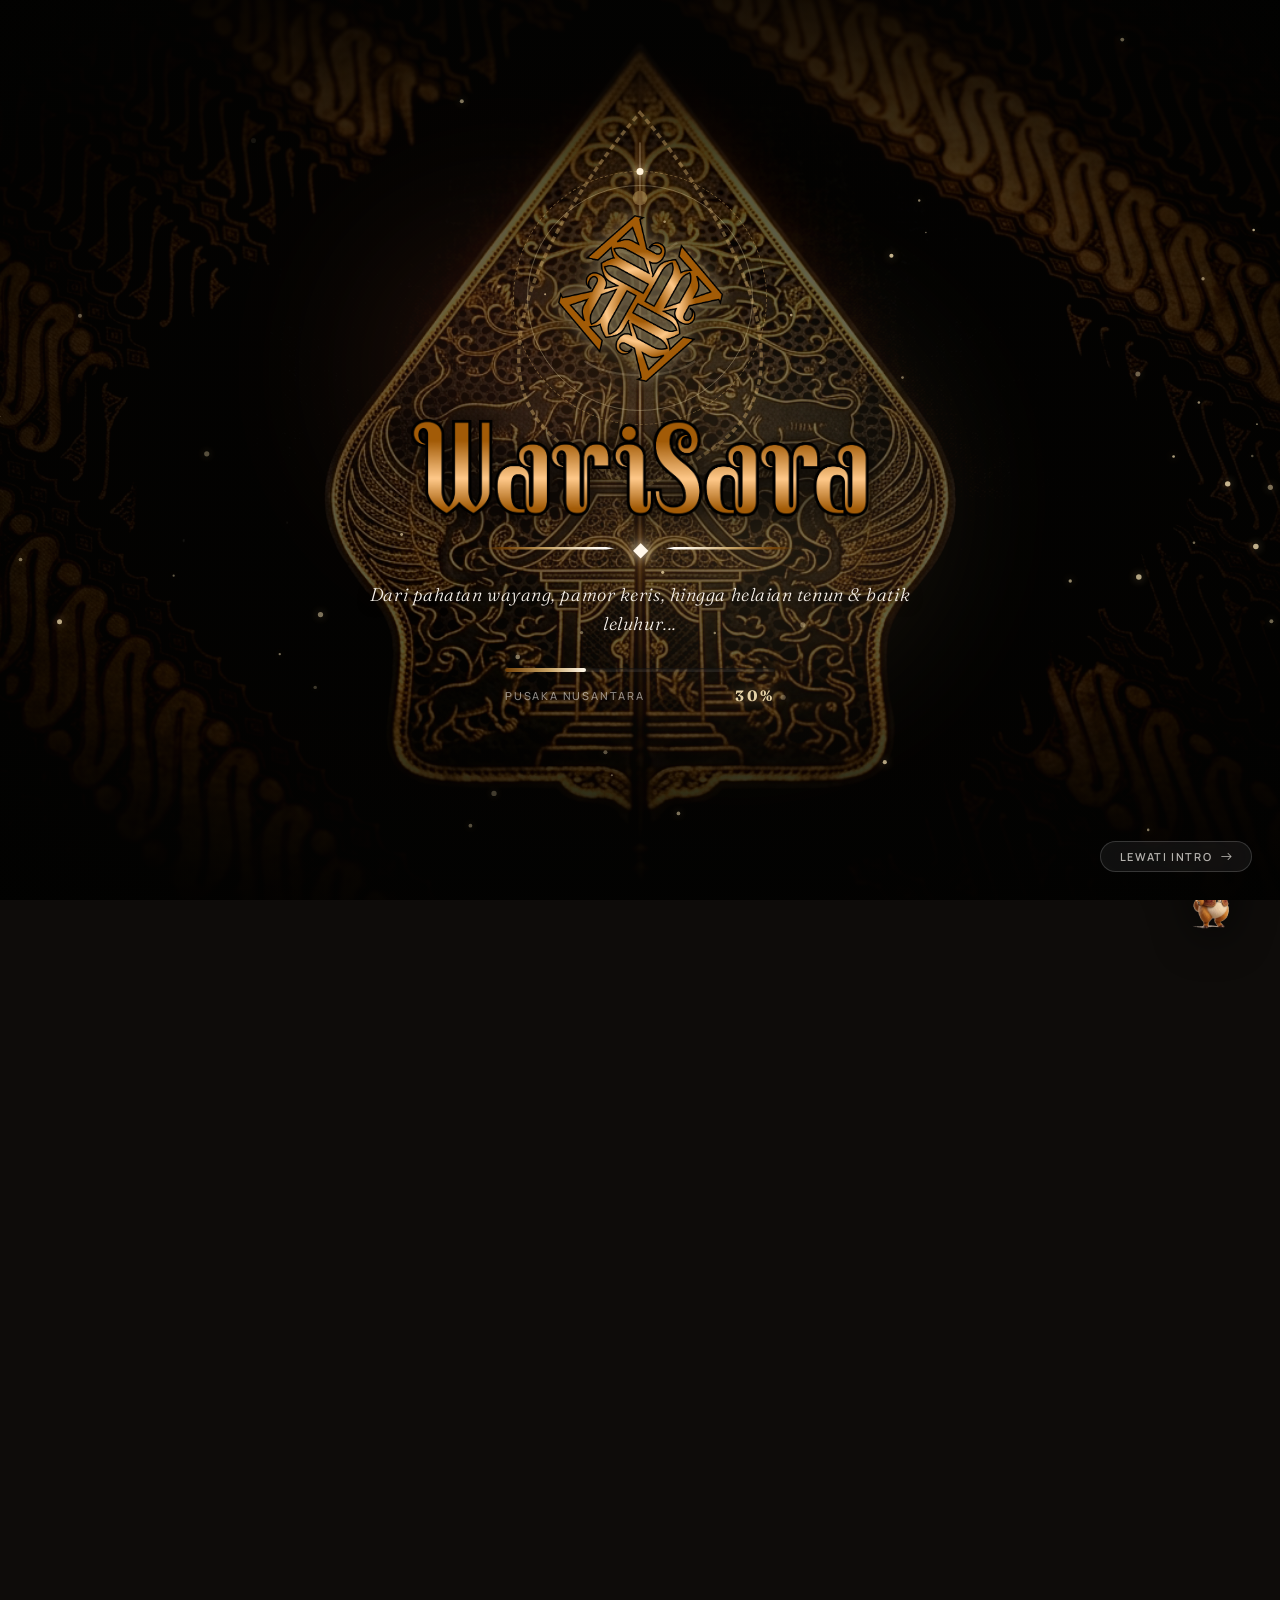
==== commit 0fd6fb4d: "update" ====
--- a/pages/belajar.html
+++ b/pages/belajar.html
@@ -140,7 +140,7 @@
       <img src="../assets/images/logo/logo-emblem.png?v=30" alt="WARISARA" class="w-8 h-8 object-contain hover:scale-105 transition-transform" />
     </a>
 
-    <nav id="desktop-nav-menu" class="hidden xl:flex items-center gap-0.5 text-xs font-medium relative py-1 px-1 rounded-full"
+    <nav id="desktop-nav-menu" class="hidden xl:flex items-center gap-2 xl:gap-3 text-xs font-medium relative"
       aria-label="Navigasi Utama">
       <span id="nav-active-pill" class="nav-active-pill" aria-hidden="true"></span>
       <a href="../index.html" class="nav-link" data-page="index">Jelajah</a>
--- a/css/navbar.css
+++ b/css/navbar.css
@@ -110,18 +110,19 @@
 }
 
 #main-navbar.glass-nav.scrolled {
-  background: rgba(14, 11, 8, 0.65);
-  backdrop-filter: blur(18px) saturate(160%);
-  -webkit-backdrop-filter: blur(18px) saturate(160%);
-  border: 1px solid rgba(255, 255, 255, 0.1);
-  box-shadow: 0 10px 32px rgba(0, 0, 0, 0.45), inset 0 1px 0 rgba(255, 255, 255, 0.06);
+  background: rgba(14, 11, 8, 0.18) !important;
+  backdrop-filter: blur(14px) saturate(160%) !important;
+  -webkit-backdrop-filter: blur(14px) saturate(160%) !important;
+  border: 1px solid rgba(255, 255, 255, 0.1) !important;
+  box-shadow: 0 8px 32px rgba(0, 0, 0, 0.32), inset 0 1px 0 rgba(255, 255, 255, 0.08) !important;
 }
 
 #main-navbar.glass-nav.scrolled .brand-glass-badge,
 #main-navbar.glass-nav.scrolled #desktop-nav-menu,
 #main-navbar.glass-nav.scrolled .btn-nav-icon,
-#main-navbar.glass-nav.scrolled .btn-nav-explore {
-  opacity: 0.88;
+#main-navbar.glass-nav.scrolled .btn-nav-explore,
+#main-navbar.glass-nav.scrolled .nav-auth-wrapper {
+  opacity: 0.55;
   transition: opacity 280ms cubic-bezier(0.2, 1, 0.3, 1),
               background-color 280ms ease,
               border-color 280ms ease,
@@ -133,40 +134,41 @@
 }
 
 #main-navbar.glass-nav.scrolled .brand-glass-badge {
-  background-color: rgba(138, 93, 25, 0.45);
-  border-color: rgba(201, 165, 103, 0.35);
-  box-shadow: 0 2px 8px rgba(138, 93, 25, 0.2);
+  background-color: rgba(138, 93, 25, 0.35);
+  border-color: rgba(201, 165, 103, 0.25);
+  box-shadow: 0 2px 8px rgba(138, 93, 25, 0.15);
   backdrop-filter: blur(8px);
   -webkit-backdrop-filter: blur(8px);
 }
 
 #main-navbar.glass-nav.scrolled .nav-active-pill {
-  background: linear-gradient(135deg, rgba(184, 137, 62, 0.85) 0%, rgba(131, 91, 31, 0.85) 100%);
-  border-color: rgba(255, 222, 168, 0.35);
-  box-shadow: 0 3px 12px rgba(184, 137, 62, 0.25);
+  background: linear-gradient(135deg, rgba(184, 137, 62, 0.5) 0%, rgba(131, 91, 31, 0.5) 100%);
+  border-color: rgba(255, 222, 168, 0.25);
+  box-shadow: 0 3px 10px rgba(184, 137, 62, 0.18);
 }
 
 #main-navbar.glass-nav.scrolled .btn-nav-icon,
 #main-navbar.glass-nav.scrolled .btn-nav-explore {
-  background-color: rgba(138, 93, 25, 0.45);
-  border-color: rgba(201, 165, 103, 0.35);
-  box-shadow: 0 2px 8px rgba(138, 93, 25, 0.2);
+  background-color: rgba(138, 93, 25, 0.35);
+  border-color: rgba(201, 165, 103, 0.25);
+  box-shadow: 0 2px 8px rgba(138, 93, 25, 0.15);
 }
 
 #main-navbar.glass-nav.scrolled:hover {
-  background: rgba(12, 10, 8, 0.94);
-  backdrop-filter: blur(28px) saturate(200%);
-  -webkit-backdrop-filter: blur(28px) saturate(200%);
-  border-color: rgba(201, 165, 103, 0.35);
-  box-shadow: 0 20px 50px rgba(0, 0, 0, 0.88), 0 0 25px rgba(184, 137, 62, 0.2);
+  background: rgba(12, 10, 8, 0.97) !important;
+  backdrop-filter: blur(28px) saturate(200%) !important;
+  -webkit-backdrop-filter: blur(28px) saturate(200%) !important;
+  border-color: rgba(201, 165, 103, 0.45) !important;
+  box-shadow: 0 20px 50px rgba(0, 0, 0, 0.92), 0 0 25px rgba(184, 137, 62, 0.25) !important;
 }
 
 #main-navbar.glass-nav.scrolled:hover .brand-glass-badge,
 #main-navbar.glass-nav.scrolled:hover #desktop-nav-menu,
 #main-navbar.glass-nav.scrolled:hover .btn-nav-icon,
 #main-navbar.glass-nav.scrolled:hover .btn-nav-explore,
+#main-navbar.glass-nav.scrolled:hover .nav-auth-wrapper,
 #main-navbar.glass-nav.scrolled:hover #mobile-menu-btn {
-  opacity: 1;
+  opacity: 1 !important;
 }
 
 #main-navbar.glass-nav.scrolled:hover .brand-glass-badge {
@@ -176,9 +178,9 @@
 }
 
 #main-navbar.glass-nav.scrolled:hover .nav-active-pill {
-  background: linear-gradient(135deg, #B8893E 0%, #8A5D19 100%);
-  border-color: rgba(255, 222, 168, 0.45);
-  box-shadow: 0 4px 16px rgba(184, 137, 62, 0.35);
+  background: linear-gradient(135deg, #B8893E 0%, #8A5D19 100%) !important;
+  border-color: rgba(255, 222, 168, 0.45) !important;
+  box-shadow: 0 4px 16px rgba(184, 137, 62, 0.35) !important;
 }
 
 #main-navbar.glass-nav.scrolled:hover .btn-nav-icon,
@@ -206,14 +208,25 @@
   position: relative;
   display: flex;
   align-items: center;
-  background: rgba(255, 255, 255, 0.04);
-  border: 1px solid rgba(255, 255, 255, 0.08);
-  border-radius: 9999px;
-  padding: 3px;
-  gap: 2px;
-  box-shadow: inset 0 1px 2px rgba(0, 0, 0, 0.25);
-  backdrop-filter: blur(8px);
-  -webkit-backdrop-filter: blur(8px);
+  background: transparent !important;
+  border: none !important;
+  box-shadow: none !important;
+  backdrop-filter: none !important;
+  -webkit-backdrop-filter: none !important;
+  padding: 0 !important;
+  gap: 0.5rem !important;
+}
+
+@media (min-width: 1280px) {
+  #desktop-nav-menu {
+    gap: 0.75rem !important;
+  }
+}
+
+@media (min-width: 1440px) {
+  #desktop-nav-menu {
+    gap: 1.05rem !important;
+  }
 }
 
 .nav-active-pill {
@@ -245,12 +258,12 @@
 .nav-link {
   position: relative;
   z-index: 2;
-  padding: 0.4rem 0.82rem;
-  border-radius: 9999px;
-  color: rgba(245, 240, 230, 0.72);
-  font-size: 0.76rem;
+  padding: 0.45rem 1rem;
+  border-radius: 9999px;
+  color: rgba(245, 240, 230, 0.75);
+  font-size: 0.77rem;
   font-weight: 550;
-  letter-spacing: 0.015em;
+  letter-spacing: 0.02em;
   background-color: transparent !important;
   border: 1px solid transparent;
   text-decoration: none;
@@ -263,15 +276,15 @@
 
 @media (min-width: 1280px) {
   .nav-link {
-    padding: 0.42rem 0.88rem;
-    font-size: 0.76rem;
+    padding: 0.48rem 1.22rem;
+    font-size: 0.79rem;
   }
 }
 
 @media (min-width: 1440px) {
   .nav-link {
-    padding: 0.45rem 1.05rem;
-    font-size: 0.8rem;
+    padding: 0.5rem 1.4rem;
+    font-size: 0.82rem;
   }
 }
 
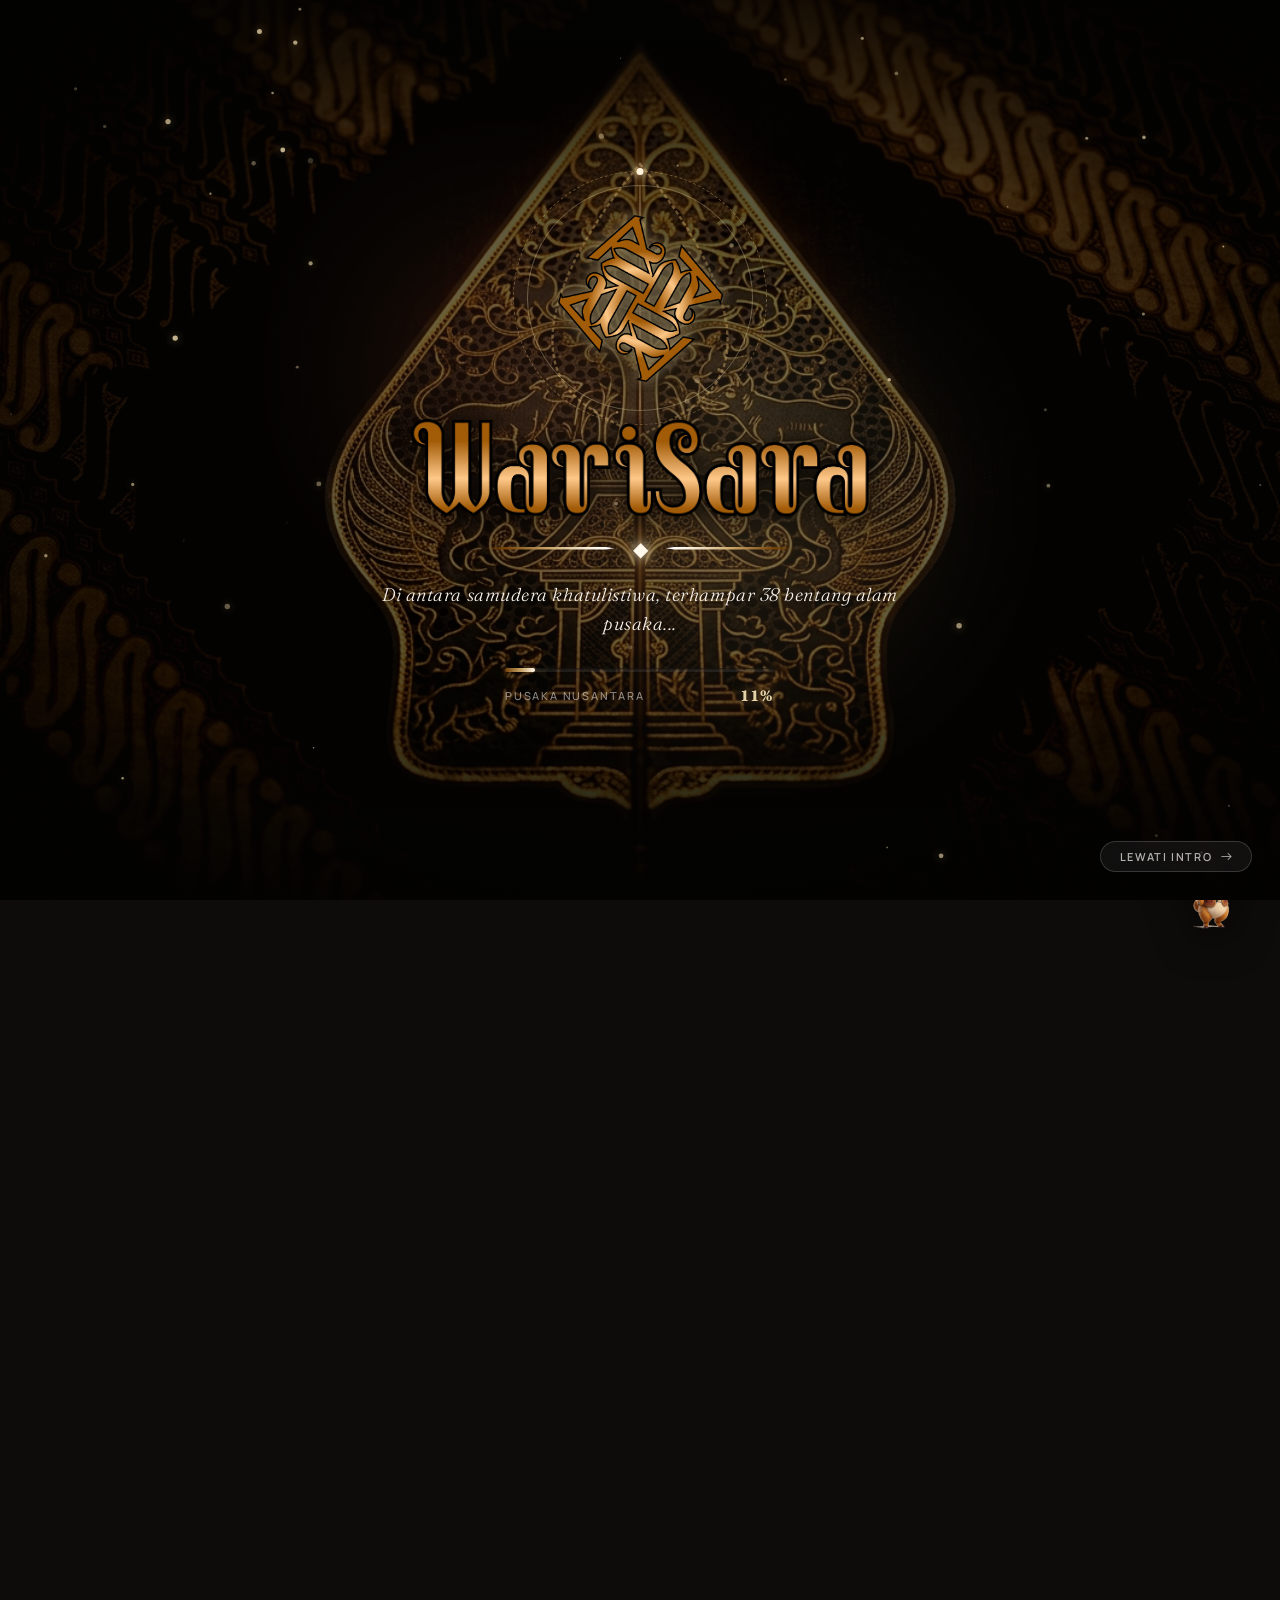
==== commit bad07ad2: "update" ====
--- a/pages/belajar.html
+++ b/pages/belajar.html
@@ -1,6 +1,5 @@
 <!DOCTYPE html>
 <html lang="id" class="scroll-smooth">
-
 <head>
   <meta charset="UTF-8" />
   <meta name="viewport" content="width=device-width, initial-scale=1.0" />
@@ -132,10 +131,9 @@
 </head>
 
 <body class="bg-hero-bg text-surface selection:bg-brass-400 selection:text-ink font-body" data-page="belajar">
-
   <header id="main-navbar"
     class="fixed top-3.5 sm:top-5 left-1/2 -translate-x-1/2 w-[92%] max-w-5xl z-50 transition-all duration-300 px-4 sm:px-6 py-2.5 rounded-full flex items-center justify-between glass-nav">
-    
+
     <a href="../index.html" class="flex items-center group focus:outline-none flex-shrink-0" aria-label="WARISARA Beranda">
       <img src="../assets/images/logo/logo-emblem.png?v=30" alt="WARISARA" class="w-8 h-8 object-contain hover:scale-105 transition-transform" />
     </a>
@@ -152,7 +150,6 @@
     </nav>
 
     <div class="flex items-center gap-2 sm:gap-2.5 flex-shrink-0">
-      <!-- Tombol Chat di Navbar -->
       <button id="nav-chat-toggle-btn" class="nav-chat-trigger btn-nav-icon relative" aria-label="Buka Chat Penjual" title="Pesan & Diskusi Produk">
         <span class="material-symbols-outlined text-base">chat</span>
         <span class="nav-chat-badge hidden absolute -top-1 -right-1 w-4 h-4 rounded-full bg-brass-400 text-ink text-[9px] font-bold flex items-center justify-center">2</span>
@@ -228,11 +225,9 @@
       </div>
 
       <div class="max-w-4xl mx-auto text-center relative z-10">
-
         <h1 class="font-display text-4xl sm:text-6xl lg:text-7xl font-light tracking-tight leading-tight mb-5 bg-gradient-to-b from-[#FFF8ED] via-[#F4E8D1] to-[#C9A567] bg-clip-text text-transparent">
           Belajar Dari Akar
         </h1>
-
 
         <div class="hero-mascot-stage" id="hero-mascot-companion">
           <img src="../assets/images/mascot/wari-idle.png" alt="Si Wari - Maskot Budaya Warisara" id="hero-mascot-img" class="hero-mascot-sprite" />
@@ -314,7 +309,6 @@
 
     <section class="hidden py-10 sm:py-14 px-4 sm:px-6 bg-[#15120F] min-h-[75vh]" id="quiz-interactive-arena">
       <div class="quiz-main-arena space-y-6">
-
         <div id="quiz-gameplay-view" class="space-y-6">
           <div class="flex items-center gap-2 overflow-x-auto pb-3 studio-scroll quiz-chips-scroll" id="quiz-category-chips">
           </div>
@@ -406,13 +400,11 @@
 
     <div id="quiz-results-modal" class="modal-overlay hidden fixed inset-0 z-50 bg-black/20 backdrop-blur-md flex items-start sm:items-center justify-center p-3 sm:p-6 overflow-y-auto">
       <div class="modal-results-shell relative w-full max-w-2xl my-auto">
-        
         <button id="btn-result-close" class="modal-close-outside warisara-modal-close-btn group" aria-label="Tutup Hasil Kuis" title="Tutup">
           <span class="material-symbols-outlined text-lg transition-transform duration-300 ease-out group-hover:rotate-180">close</span>
         </button>
 
         <div class="modal-container w-full bg-[#14110E] border border-brass-400/35 rounded-3xl p-6 sm:p-8 text-center space-y-5 shadow-2xl relative">
-          
           <div class="absolute -top-24 -left-24 w-48 h-48 bg-brass-400/20 rounded-full blur-3xl pointer-events-none"></div>
           <div class="absolute -bottom-24 -right-24 w-48 h-48 bg-forest-500/20 rounded-full blur-3xl pointer-events-none"></div>
 
@@ -521,18 +513,13 @@
     </div>
   </main>
 
-              <!-- FOOTER PROFESIONAL & MODERN -->
   <footer class="relative bg-[#0E0C0A] text-surface/70 text-xs border-t border-white/10 pt-16 pb-12 px-4 sm:px-8 overflow-hidden">
-    <!-- Subtle Ambient Glow -->
     <div class="absolute -top-32 left-1/4 w-96 h-96 bg-brass-900/10 rounded-full blur-3xl pointer-events-none"></div>
     <div class="absolute -bottom-32 right-1/4 w-96 h-96 bg-forest-900/10 rounded-full blur-3xl pointer-events-none"></div>
 
     <div class="max-w-6xl mx-auto relative z-10 space-y-12">
-      
-      <!-- Bagian Atas: Brand + Deskripsi + Download App Buttons -->
       <div class="grid grid-cols-1 lg:grid-cols-12 gap-10 pb-12 border-b border-white/[0.08]">
-        
-        <!-- Kolom Brand & Penjelasan Web (5 Cols) -->
+
         <div class="lg:col-span-5 flex flex-col justify-between space-y-6 lg:space-y-0">
           <div class="flex items-center gap-5">
             <img src="../assets/images/logo/logo-emblem.png?v=30" alt="WARISARA Emblem" class="w-14 h-14 object-contain drop-shadow" />
@@ -544,7 +531,6 @@
           </p>
         </div>
 
-        <!-- Kolom Tautan Cepat / Navigasi (3 Cols) -->
         <div class="lg:col-span-3 space-y-3">
           <h4 class="text-xs font-bold uppercase tracking-wider text-brass-300">Eksplorasi Budaya</h4>
           <ul class="space-y-2 text-xs font-light text-surface/70">
@@ -557,7 +543,6 @@
           </ul>
         </div>
 
-        <!-- Kolom Download Mobile Apps di Google Play & App Store (4 Cols) -->
         <div class="lg:col-span-4 space-y-4">
           <div>
             <h4 class="text-xs font-bold uppercase tracking-wider text-brass-300 mb-1 flex items-center gap-1.5">
@@ -569,10 +554,7 @@
             </p>
           </div>
 
-          <!-- App Store & Play Store Download Badges -->
           <div class="flex flex-col sm:flex-row lg:flex-col gap-2.5 pt-1">
-            
-            <!-- Google Play Button -->
             <button class="app-download-btn group flex items-center gap-3.5 px-4 py-2.5 rounded-2xl bg-black/60 hover:bg-black/90 border border-white/15 hover:border-brass-400/60 transition-all text-left shadow-lg hover:shadow-brass-400/15 hover:-translate-y-0.5 cursor-pointer" title="Unduh di Google Play Store">
               <svg class="w-6 h-6 flex-shrink-0" viewBox="0 0 512 512" fill="none" xmlns="http://www.w3.org/2000/svg">
                 <path d="M325.3 234.3L104.6 13l280.8 161.2-60.1 60.1z" fill="#EA4335"/>
@@ -586,7 +568,6 @@
               </div>
             </button>
 
-            <!-- Apple App Store Button -->
             <button class="app-download-btn group flex items-center gap-3.5 px-4 py-2.5 rounded-2xl bg-black/60 hover:bg-black/90 border border-white/15 hover:border-brass-400/60 transition-all text-left shadow-lg hover:shadow-brass-400/15 hover:-translate-y-0.5 cursor-pointer" title="Unduh di Apple App Store">
               <svg class="w-6 h-6 flex-shrink-0 fill-surface group-hover:fill-brass-300 transition-colors" viewBox="0 0 170 170">
                 <path d="M150.37 130.25c-2.45 5.66-5.35 10.87-8.71 15.66-4.58 6.53-8.33 11.05-11.22 13.56-4.48 4.12-9.28 6.23-14.42 6.35-3.69 0-8.14-1.05-13.32-3.18-5.19-2.12-9.97-3.17-14.34-3.17-4.58 0-9.49 1.05-14.75 3.17-5.26 2.13-9.5 3.24-12.74 3.35-4.35.13-9.16-1.9-14.42-6.08-3.69-3.04-7.59-7.71-11.72-14-4.89-7.4-8.86-15.8-11.91-25.19-3.05-9.39-4.58-18.42-4.58-27.11 0-12.5 3.17-23.11 9.5-31.84 6.33-8.72 14.33-13.2 24-13.43 4.9 0 10.37 1.34 16.42 4.02 6.04 2.68 9.94 4.08 11.68 4.22 1.95-.27 6.04-1.74 12.27-4.42 6.23-2.68 11.43-3.87 15.62-3.58 11.63.85 20.67 5.17 27.13 12.98-9.82 5.95-14.64 14.19-14.47 24.71.18 8.16 3.26 15.11 9.24 20.85 5.98 5.74 13.06 9.07 21.23 10-1.84 5.69-3.95 11.23-6.33 16.63zM119.22 31.02c0-7.25 2.66-13.97 7.98-20.17 5.32-6.19 11.83-10.05 19.53-11.58.55 3.15.55 6.13 0 8.94-.83 6.94-3.79 13.41-8.88 19.41-5.08 6.01-11.3 9.77-18.63 11.28v-7.88z"/>
@@ -602,7 +583,6 @@
 
       </div>
 
-      <!-- Bagian Bawah: Hak Cipta & Informasi Legal -->
       <div class="flex flex-col sm:flex-row items-center justify-between gap-4 text-[11px] text-surface/50 pt-2">
         <div>
           © 2026 <strong>WARISARA</strong>. Dikembangkan untuk <strong>TECHTOPIA Vol. 2 (INTEGER#8)</strong>.
--- a/css/variables.css
+++ b/css/variables.css
@@ -1,5 +1,5 @@
 :root {
-  
+
   --color-bg: #0E0C0A;
   --color-bg-alt: #12100E;
   --color-surface: #FBF8F2;
--- a/css/base.css
+++ b/css/base.css
@@ -67,9 +67,7 @@
   height: 0 !important;
 }
 
-/* ==========================================================================
-   WARISARA LUXURY CUSTOM SCROLLBAR (GLOBAL VIEWPORT)
-   ========================================================================== */
+/* WARISARA LUXURY CUSTOM SCROLLBAR (GLOBAL VIEWPORT) */
 html::-webkit-scrollbar {
   width: 8px;
   height: 8px;
@@ -102,10 +100,7 @@
   background: #0E0C0A;
 }
 
-/* ==========================================================================
-   WARISARA LUXURY DARK SELECT & DROPDOWN STYLING
-   Memastikan popup menu select selalu bertema gelap dengan teks terbaca jelas
-   ========================================================================== */
+/* WARISARA LUXURY DARK SELECT & DROPDOWN STYLING | Memastikan popup menu select selalu bertema gelap dengan teks terbaca jelas */
 select {
   color-scheme: dark;
   background-color: #1A1612;
--- a/css/navbar.css
+++ b/css/navbar.css
@@ -26,7 +26,7 @@
   -webkit-backdrop-filter: blur(28px) saturate(190%);
   border: 1px solid rgba(255, 255, 255, 0.12);
   box-shadow: 0 16px 40px rgba(0, 0, 0, 0.62), inset 0 1px 0 rgba(255, 255, 255, 0.09);
-  
+
   transition: transform 0.75s cubic-bezier(0.16, 1, 0.3, 1),
     opacity 0.6s ease,
     background-color 300ms cubic-bezier(0.22, 1, 0.36, 1),
@@ -205,21 +205,31 @@
 }
 
 #desktop-nav-menu {
-  position: relative;
-  display: flex;
-  align-items: center;
-  background: transparent !important;
-  border: none !important;
-  box-shadow: none !important;
-  backdrop-filter: none !important;
-  -webkit-backdrop-filter: none !important;
-  padding: 0 !important;
-  gap: 0.5rem !important;
+  display: none !important;
+}
+
+#mobile-menu-btn {
+  display: flex !important;
+  align-items: center;
+  justify-content: center;
 }
 
 @media (min-width: 1280px) {
   #desktop-nav-menu {
+    position: relative;
+    display: flex !important;
+    align-items: center;
+    background: transparent !important;
+    border: none !important;
+    box-shadow: none !important;
+    backdrop-filter: none !important;
+    -webkit-backdrop-filter: none !important;
+    padding: 0 !important;
     gap: 0.75rem !important;
+  }
+
+  #mobile-menu-btn {
+    display: none !important;
   }
 }
 
@@ -244,7 +254,7 @@
   opacity: 0;
   visibility: hidden;
   transform: translate3d(0, 0, 0);
-  
+
   transition: transform 0.46s cubic-bezier(0.22, 1, 0.36, 1),
               width 0.46s cubic-bezier(0.22, 1, 0.36, 1),
               height 0.46s cubic-bezier(0.22, 1, 0.36, 1),
@@ -376,7 +386,7 @@
   border: 1px solid rgba(255, 255, 255, 0.18);
   box-shadow: 0 25px 60px rgba(0, 0, 0, 0.85);
   border-radius: 1.25rem;
-  
+
   transition: transform 320ms cubic-bezier(0.22, 1, 0.36, 1),
               opacity 260ms ease-out;
 }
@@ -397,9 +407,7 @@
   box-shadow: 0 4px 12px var(--nav-brown-gold-glow);
 }
 
-/* ==========================================================================
-   WARISARA NAVBAR LOGO INTERACTIVE SPIN (HOVER SPIN & CLICK SPIN BACK)
-   ========================================================================== */
+/* WARISARA NAVBAR LOGO INTERACTIVE SPIN (HOVER SPIN & CLICK SPIN BACK) */
 .nav-brand-logo-interactive,
 #main-navbar a[aria-label*="WARISARA"] img,
 a[aria-label="WARISARA Beranda"] img,
@@ -443,9 +451,7 @@
   }
 }
 
-/* ==========================================================================
-   WARISARA LUXURY NAVBAR AUTH & PROFILE WIDGET
-   ========================================================================== */
+/* WARISARA LUXURY NAVBAR AUTH & PROFILE WIDGET */
 .nav-auth-wrapper {
   position: relative;
   display: inline-flex;
@@ -671,9 +677,7 @@
   color: #fecdd3;
 }
 
-/* ==========================================================================
-   WARISARA GOOGLE AUTH MODAL ENHANCEMENTS
-   ========================================================================== */
+/* WARISARA GOOGLE AUTH MODAL ENHANCEMENTS */
 .auth-modal-dialog {
   animation: authModalScaleIn 0.28s cubic-bezier(0.16, 1, 0.3, 1) forwards;
   will-change: transform, opacity;
@@ -715,6 +719,3 @@
   background: rgba(201, 165, 103, 0.5);
 }
 
-
-
-
--- a/css/sections.css
+++ b/css/sections.css
@@ -385,4 +385,3 @@
   will-change: contents;
 }
 
-
--- a/css/components.css
+++ b/css/components.css
@@ -285,11 +285,7 @@
               filter 260ms ease !important;
 }
 
-/* ==========================================================================
-   WARISARA UNIVERSAL MODAL CLOSE BUTTON (FOTO 1 SPECIFICATION)
-   Desain bulat elegan bertema Nusantara: border emas brass, latar gelap #181512,
-   dan saat dihover berubah merah membara dengan ikon X yang memutar 180 derajat.
-   ========================================================================== */
+/* WARISARA UNIVERSAL MODAL CLOSE BUTTON (FOTO 1 SPECIFICATION) | Desain bulat elegan bertema Nusantara: border emas brass, latar gelap #181512, | dan saat dihover berubah merah membara dengan ikon X yang memutar 180 derajat. */
 .warisara-modal-close-btn,
 .province-modal-close-trigger,
 #province-modal-close-btn,
@@ -457,10 +453,7 @@
   color: #FFFFFF !important;
 }
 
-/* ==========================================================================
-   WARISARA LUXURY CUSTOM DROPDOWN
-   Menggantikan native select dengan komponen floating luxury bertema gelap
-   ========================================================================== */
+/* WARISARA LUXURY CUSTOM DROPDOWN | Menggantikan native select dengan komponen floating luxury bertema gelap */
 .custom-filter-dropdown {
   position: relative;
   user-select: none;
@@ -598,3 +591,21 @@
   border-radius: 9999px;
 }
 
+@media (max-width: 640px) {
+  .custom-filter-dropdown {
+    width: 100% !important;
+  }
+  .custom-filter-btn {
+    width: 100% !important;
+    padding: 0.45rem 0.65rem !important;
+    font-size: 0.68rem !important;
+    gap: 0.35rem !important;
+  }
+  .custom-filter-btn .custom-filter-label {
+    max-width: 110px;
+    overflow: hidden;
+    text-overflow: ellipsis;
+    white-space: nowrap;
+  }
+}
+
--- a/css/transitions.css
+++ b/css/transitions.css
@@ -54,16 +54,12 @@
   pointer-events: none !important;
 }
 
-/* Sembunyikan konten logo/loader saat halaman baru dibuka dari transisi,
-   sehingga animasi logo & loader HANYA MUNCUL 1 KALI (pada saat berpindah),
-   dan halaman baru hanya membuka tirai dengan sangat halus tanpa kedip/dobel */
+/* Sembunyikan konten logo/loader saat halaman baru dibuka dari transisi, | sehingga animasi logo & loader HANYA MUNCUL 1 KALI (pada saat berpindah), | dan halaman baru hanya membuka tirai dengan sangat halus tanpa kedip/dobel */
 #page-transition-veil.veil-exit-only .veil-content {
   display: none !important;
 }
 
-/* Tahap keluar (Veil Exit):
-   Logo & teks melayang lembut ke atas sambil memudar,
-   kemudian tirai background memudar halus ke halaman baru tanpa patah */
+/* Tahap keluar (Veil Exit): | Logo & teks melayang lembut ke atas sambil memudar, | kemudian tirai background memudar halus ke halaman baru tanpa patah */
 #page-transition-veil.veil-exiting .veil-content {
   opacity: 0;
   transform: scale(0.96) translateY(-14px);
@@ -303,9 +299,7 @@
   }
 }
 
-/* === Animasi Masuk Halaman Tujuan yang Ultra-Smooth ===
-   Ketika transisi tirai selesai, konten halaman baru tampil dengan
-   efek meluncur lembut (gentle glide up), fade in, dan micro blur dissolve */
+/* === Animasi Masuk Halaman Tujuan yang Ultra-Smooth === | Ketika transisi tirai selesai, konten halaman baru tampil dengan | efek meluncur lembut (gentle glide up), fade in, dan micro blur dissolve */
 body.page-entering-active {
   overflow-x: clip;
 }
--- a/css/marketplace-chat.css
+++ b/css/marketplace-chat.css
@@ -1,7 +1,4 @@
-/**
- * WARISARA — Marketplace C2C & Chat Messenger Styles
- * Desain Elegan, Modern, Berkelas & Mewah Berpadu Nuansa Budaya Nusantara
- */
+/* WARISARA — Marketplace C2C & Chat Messenger Styles | * Desain Elegan, Modern, Berkelas & Mewah Berpadu Nuansa Budaya Nusantara */
 
 /* Chat Notification Badge Pulse */
 @keyframes chatBadgePulse {
@@ -275,10 +272,7 @@
   color: #6ee7b7;
 }
 
-/* ==========================================================================
-   WARISARA Tactile Action Buttons (Chat Penjual CTA)
-   Memberikan feedback fisik yang nyata saat di-hover dan diklik (tactile feel)
-   ========================================================================== */
+/* WARISARA Tactile Action Buttons (Chat Penjual CTA) | Memberikan feedback fisik yang nyata saat di-hover dan diklik (tactile feel) */
 .btn-chat-action {
   position: relative;
   overflow: hidden;
--- a/css/responsive.css
+++ b/css/responsive.css
@@ -1,11 +1,6 @@
-/* ==========================================================================
-   WARISARA — Comprehensive Responsive & Mobile UI/UX Design System
-   Optimasi Lengkap: Tata Letak, Proporsi, Tipografi, Kontrol Sentuh & Aksesibilitas
-   ========================================================================== */
-
-/* --------------------------------------------------------------------------
-   0. Global Reset & Focus Guards
-   -------------------------------------------------------------------------- */
+/* WARISARA — Comprehensive Responsive & Mobile UI/UX Design System | Optimasi Lengkap: Tata Letak, Proporsi, Tipografi, Kontrol Sentuh & Aksesibilitas */
+
+/* 0. Global Reset & Focus Guards */
 :focus-visible:not(svg):not(svg *):not(.map-province-group):not(.map-province-path):not(.map-marker) {
   outline: 2px solid var(--color-brass-400);
   outline-offset: 3px;
@@ -41,7 +36,7 @@
   #main-navbar.glass-nav {
     top: max(0.75rem, env(safe-area-inset-top));
   }
-  
+
   #mobile-nav-drawer {
     top: max(4.5rem, calc(env(safe-area-inset-top) + 3.75rem));
     padding-bottom: max(1.5rem, env(safe-area-inset-bottom));
@@ -51,15 +46,13 @@
     bottom: max(16px, env(safe-area-inset-bottom));
     right: max(16px, env(safe-area-inset-right));
   }
-  
+
   footer {
     padding-bottom: max(2rem, calc(env(safe-area-inset-bottom) + 1.5rem));
   }
 }
 
-/* --------------------------------------------------------------------------
-   1. Mobile Nav Drawer & Dark Frosted Backdrop
-   -------------------------------------------------------------------------- */
+/* 1. Mobile Nav Drawer & Dark Frosted Backdrop */
 #mobile-nav-backdrop {
   position: fixed;
   inset: 0;
@@ -98,9 +91,7 @@
   touch-action: manipulation;
 }
 
-/* --------------------------------------------------------------------------
-   2. Mobile Province Dropdown Glass Styling
-   -------------------------------------------------------------------------- */
+/* 2. Mobile Province Dropdown Glass Styling */
 .glass-select,
 #mobile-province-select {
   background-color: rgba(22, 18, 14, 0.94) !important;
@@ -128,9 +119,7 @@
   box-shadow: 0 0 0 3px rgba(201, 165, 103, 0.25), 0 6px 20px rgba(0, 0, 0, 0.6) !important;
 }
 
-/* --------------------------------------------------------------------------
-   3. Small Mobile Devices (<= 480px) — Smartphone Portrait
-   -------------------------------------------------------------------------- */
+/* 3. Small Mobile Devices (<= 480px) — Smartphone Portrait */
 @media (max-width: 480px) {
 
   /* Spacing & Container */
@@ -170,14 +159,26 @@
   /* Hero Section */
   #hero {
     min-height: 100svh !important;
-    padding-top: max(4.85rem, calc(env(safe-area-inset-top) + 4.25rem)) !important;
-    padding-bottom: max(1rem, env(safe-area-inset-bottom)) !important;
-    padding-left: 0.75rem !important;
-    padding-right: 0.75rem !important;
+    min-height: 100dvh !important;
+    display: flex !important;
+    flex-direction: column !important;
+    justify-content: center !important;
+    align-items: center !important;
+    gap: 1.25rem !important;
+    padding-top: max(4.5rem, calc(env(safe-area-inset-top) + 3.75rem)) !important;
+    padding-bottom: max(2rem, env(safe-area-inset-bottom)) !important;
+    padding-left: 0.5rem !important;
+    padding-right: 0.5rem !important;
+    overflow-x: clip !important;
+  }
+
+  #hero-intro-block {
+    flex-shrink: 0 !important;
+    margin-bottom: 0 !important;
   }
 
   #hero-intro-block h1#hero-title {
-    font-size: clamp(1.75rem, 8.5vw, 2.35rem) !important;
+    font-size: clamp(1.85rem, 8.8vw, 2.45rem) !important;
     line-height: 1.15 !important;
     letter-spacing: 0.08em !important;
     margin-bottom: 0.15rem !important;
@@ -196,23 +197,37 @@
   .hero-tagline-wrapper {
     height: 1.45em !important;
     font-size: clamp(0.78rem, 3.2vw, 0.92rem) !important;
-    margin-bottom: 0.35rem !important;
+    margin-bottom: 0.2rem !important;
   }
 
   #hero-map-wrapper {
-    min-height: 180px !important;
-    padding: 0.25rem 0 !important;
+    flex: 0 1 auto !important;
+    width: 100% !important;
+    max-width: 100% !important;
+    min-height: 200px !important;
+    margin: 0 auto !important;
+    padding: 0 !important;
+    display: flex !important;
+    align-items: center !important;
+    justify-content: center !important;
+    overflow: visible !important;
   }
 
   #map-container {
-    max-height: 46svh !important;
+    width: 100% !important;
+    max-width: 100% !important;
+    max-height: none !important;
     aspect-ratio: 982 / 390 !important;
-    width: 100% !important;
+    overflow: visible !important;
+    transform: scale(1.15) !important;
+    transform-origin: center center !important;
+    margin: 0.5rem 0 !important;
   }
 
   .map-marker {
-    r: 4.8px !important;
-    stroke-width: 1.4px !important;
+    r: 6.5px !important;
+    stroke-width: 1.6px !important;
+    filter: drop-shadow(0 0 6px rgba(234, 179, 8, 0.95)) !important;
   }
 
   /* Section Headings & Category Badges */
@@ -258,7 +273,8 @@
     padding: 0.65rem 0.75rem !important;
   }
 
-  #module-makers blockquote {
+  #module-makers blockquote,
+  #home-view-makers blockquote {
     font-size: 0.82rem !important;
     line-height: 1.45 !important;
     padding-left: 0.65rem !important;
@@ -283,9 +299,22 @@
   }
 
   #creative-canvas,
-  #creative-mockup-canvas {
-    max-width: 280px !important;
-    max-height: 280px !important;
+  #creative-mockup-canvas,
+  #mockup-preview-canvas {
+    width: 100% !important;
+    height: 100% !important;
+    max-width: 100% !important;
+    max-height: 100% !important;
+    object-fit: contain !important;
+    display: block !important;
+  }
+
+  #view-flat-canvas,
+  #view-mockup-wrapper {
+    width: 100% !important;
+    max-width: min(520px, 100%) !important;
+    aspect-ratio: 1 / 1 !important;
+    margin: 0 auto !important;
   }
 
   .lab-motif-btn {
@@ -415,9 +444,7 @@
   }
 }
 
-/* --------------------------------------------------------------------------
-   4. Medium Mobile & Phablet (481px - 640px)
-   -------------------------------------------------------------------------- */
+/* 4. Medium Mobile & Phablet (481px - 640px) */
 @media (min-width: 481px) and (max-width: 640px) {
   .section-spacer {
     padding-top: 3.75rem !important;
@@ -444,9 +471,14 @@
   }
 
   #creative-canvas,
-  #creative-mockup-canvas {
-    max-width: 320px !important;
-    max-height: 320px !important;
+  #creative-mockup-canvas,
+  #mockup-preview-canvas {
+    width: 100% !important;
+    height: 100% !important;
+    max-width: 100% !important;
+    max-height: 100% !important;
+    object-fit: contain !important;
+    display: block !important;
   }
 
   .home-play-wisdom-btn,
@@ -456,9 +488,7 @@
   }
 }
 
-/* --------------------------------------------------------------------------
-   5. Tablet & Foldables (641px - 1024px)
-   -------------------------------------------------------------------------- */
+/* 5. Tablet & Foldables (641px - 1024px) */
 @media (min-width: 641px) and (max-width: 1024px) {
   .section-spacer {
     padding-top: 4.5rem !important;
@@ -485,15 +515,18 @@
   }
 
   #creative-canvas,
-  #creative-mockup-canvas {
-    max-width: 360px !important;
-    max-height: 360px !important;
-  }
-}
-
-/* --------------------------------------------------------------------------
-   6. Touchscreen & Coarse Pointer Optimizations
-   -------------------------------------------------------------------------- */
+  #creative-mockup-canvas,
+  #mockup-preview-canvas {
+    width: 100% !important;
+    height: 100% !important;
+    max-width: 100% !important;
+    max-height: 100% !important;
+    object-fit: contain !important;
+    display: block !important;
+  }
+}
+
+/* 6. Touchscreen & Coarse Pointer Optimizations */
 @media (hover: none) and (pointer: coarse) {
   .map-tooltip {
     display: none !important;
@@ -503,7 +536,7 @@
     cursor: pointer;
     -webkit-tap-highlight-color: transparent;
   }
-  
+
   .map-province-path {
     cursor: pointer;
   }
@@ -535,9 +568,7 @@
   }
 }
 
-/* --------------------------------------------------------------------------
-   7. Reduced Motion Support (Aksesibilitas)
-   -------------------------------------------------------------------------- */
+/* 7. Reduced Motion Support (Aksesibilitas) */
 @media (prefers-reduced-motion: reduce) {
   *, *::before, *::after {
     animation-duration: 0.01ms !important;
@@ -546,3 +577,88 @@
     scroll-behavior: auto !important;
   }
 }
+
+/* 8. Cross-Device UI/UX & Universal Ergonomics (Mobile, Tablet, Desktop) */
+/* Segmented Tabs & Dual-view Pill Switchers across all screen widths */
+.home-view-tab-btn,
+.view-switch-btn {
+  white-space: nowrap;
+  touch-action: manipulation;
+  transition: all 0.25s cubic-bezier(0.16, 1, 0.3, 1);
+}
+
+@media (max-width: 480px) {
+  .home-view-tab-btn,
+  .view-switch-btn {
+    padding-left: 0.75rem !important;
+    padding-right: 0.75rem !important;
+    font-size: clamp(0.7rem, 2.9vw, 0.8rem) !important;
+    gap: 0.35rem !important;
+  }
+
+  .home-view-tab-btn span.material-symbols-outlined,
+  .view-switch-btn span.material-symbols-outlined {
+    font-size: 1rem !important;
+  }
+}
+
+@media (max-width: 360px) {
+  .home-view-tab-btn,
+  .view-switch-btn {
+    padding-left: 0.5rem !important;
+    padding-right: 0.5rem !important;
+    font-size: 0.68rem !important;
+  }
+}
+
+/* Modal and Drawer max heights & smooth touch scroll */
+.modal-overlay,
+#province-modal-overlay,
+#home-story-modal-overlay,
+#chat-modal,
+#checkout-modal {
+  -webkit-overflow-scrolling: touch;
+  overscroll-behavior: contain;
+}
+
+/* Ensure images never exceed their bounding container */
+img, picture, video, canvas, svg {
+  max-width: 100%;
+}
+
+/* Readable typography minimums for accessibility & all age groups */
+body, p, li, span, button, input, select, textarea {
+  text-rendering: optimizeLegibility;
+  -webkit-font-smoothing: antialiased;
+  -moz-osx-font-smoothing: grayscale;
+}
+
+/* High contrast & smooth interaction on keyboard / screen readers */
+a:focus-visible,
+button:focus-visible,
+input:focus-visible,
+select:focus-visible {
+  outline: 2px solid var(--color-brass-400, #C9A567) !important;
+  outline-offset: 2px !important;
+}
+
+/* Tablet Layout Ergonomics (768px - 1024px) */
+@media (min-width: 768px) and (max-width: 1024px) {
+  .grid-cols-1.md\:grid-cols-3 {
+    grid-template-columns: repeat(2, minmax(0, 1fr)) !important;
+  }
+
+  .glass-card {
+    padding: 1.35rem;
+  }
+}
+
+/* Large Screens & Desktop Ergonomics (>= 1440px) */
+@media (min-width: 1440px) {
+  .section-container {
+    max-width: 80rem;
+    margin-left: auto;
+    margin-right: auto;
+  }
+}
+
--- a/css/wari-mascot.css
+++ b/css/wari-mascot.css
@@ -1,7 +1,4 @@
-/* ==========================================================================
-   WARISARA — Wari AI Chatbot & Companion Design System
-   Pemandu Budaya Nusantara Cerdas & Mewah (Glassmorphism & Gold Heritage)
-   ========================================================================== */
+/* WARISARA — Wari AI Chatbot & Companion Design System | Pemandu Budaya Nusantara Cerdas & Mewah (Glassmorphism & Gold Heritage) */
 
 /* --- Floating Mascot Trigger (Pojok Kanan Bawah) --- */
 .wari-ai-widget {
@@ -155,16 +152,24 @@
 body.chat-drawer-open #wari-chat-window,
 body.chat-drawer-open .wari-chat-window,
 html.chat-drawer-open #wari-chat-window,
-html.chat-drawer-open .wari-chat-window {
+html.chat-drawer-open .wari-chat-window,
+body.province-modal-open #wari-chat-window,
+body.province-modal-open .wari-chat-window,
+body.province-modal-open #wari-ai-widget,
+body.province-modal-open .wari-ai-widget,
+body.modal-open #wari-chat-window,
+body.modal-open .wari-chat-window,
+body.modal-open #wari-ai-widget,
+body.modal-open .wari-ai-widget,
+html.province-modal-open #wari-chat-window,
+html.province-modal-open #wari-ai-widget {
   display: none !important;
   opacity: 0 !important;
   visibility: hidden !important;
   pointer-events: none !important;
 }
 
-/* ==========================================================================
-   SEMBUNYIKAN SI WARI AI SECARA TOTAL SAAT TRANSISI HALAMAN & PRELOADER
-   ========================================================================== */
+/* SEMBUNYIKAN SI WARI AI SECARA TOTAL SAAT TRANSISI HALAMAN & PRELOADER */
 html.preloader-active #wari-ai-widget,
 body.preloader-active #wari-ai-widget,
 html.preloader-active .wari-ai-widget,
@@ -960,9 +965,7 @@
   justify-content: flex-end;
 }
 
-/* ============================================================
-   ANIMATIONS — Enhanced Delightful Chatbot Experience
-   ============================================================ */
+/* ANIMATIONS — Enhanced Delightful Chatbot Experience */
 
 /* Core Mascot & Balon Komentar Float - Selaras & Harmonis (Tempo 4s) */
 @keyframes wariHaloBreathe {
@@ -1097,10 +1100,7 @@
   100% { transform: scale(2.4); opacity: 0; }
 }
 
-
-/* ═══════════════════════════════════════════════════════
-   OPEN & CLOSE CHAT WINDOW — Animasi Dedikasi
-   ═══════════════════════════════════════════════════════ */
+/* ═══════════════════════════════════════════════════════ | OPEN & CLOSE CHAT WINDOW — Animasi Dedikasi | ═══════════════════════════════════════════════════════ */
 
 /* ── Keyframe: Chat window BUKA — Spring bounce dari pojok bawah ── */
 @keyframes wariWindowOpen {
@@ -1188,8 +1188,6 @@
 .wari-btn-close:hover {
   transform: rotate(90deg) scale(1.1) !important;
 }
-
-
 
 /* ── Header shimmer strip ── */
 .wari-chat-header::before {
@@ -1487,7 +1485,6 @@
   100% { transform: scale(1) rotate(0deg); opacity: 1; }
 }
 
-
 /* ── Wari trigger: excited state ── */
 .wari-ai-trigger.wari-excited .wari-trigger-mascot {
   animation: wariBounceIn 0.6s cubic-bezier(0.16, 1, 0.3, 1) both;
@@ -1504,7 +1501,7 @@
 }
 
 /* ── Responsive adjustments ── */
-@media (max-width: 640px) {
+@media (max-width: 768px) {
   .wari-ai-widget {
     bottom: max(16px, env(safe-area-inset-bottom)) !important;
     right: max(16px, env(safe-area-inset-right)) !important;
@@ -1527,16 +1524,71 @@
     right: 36px !important;
   }
   .wari-chat-window {
+    position: fixed !important;
+    inset: 0 !important;
+    top: 0 !important;
+    left: 0 !important;
+    right: 0 !important;
     bottom: 0 !important;
-    right: 0 !important;
-    left: 0 !important;
-    top: 0 !important;
     width: 100vw !important;
+    max-width: 100vw !important;
+    min-width: 100vw !important;
     height: 100vh !important;
     height: 100dvh !important;
     max-height: 100dvh !important;
+    margin: 0 !important;
     border-radius: 0 !important;
     border: none !important;
-  }
-}
-
+    box-shadow: none !important;
+    z-index: 1000000 !important;
+  }
+
+  .wari-chat-header {
+    padding-top: max(14px, calc(env(safe-area-inset-top) + 10px)) !important;
+    padding-left: max(16px, env(safe-area-inset-left)) !important;
+    padding-right: max(16px, env(safe-area-inset-right)) !important;
+    padding-bottom: 12px !important;
+    border-radius: 0 !important;
+  }
+
+  .wari-page-context-bar {
+    padding-left: max(16px, env(safe-area-inset-left)) !important;
+    padding-right: max(16px, env(safe-area-inset-right)) !important;
+  }
+
+  .wari-chat-messages {
+    padding-left: max(14px, env(safe-area-inset-left)) !important;
+    padding-right: max(14px, env(safe-area-inset-right)) !important;
+    padding-bottom: 24px !important;
+  }
+
+  .wari-prompt-chips {
+    padding-left: max(14px, env(safe-area-inset-left)) !important;
+    padding-right: max(14px, env(safe-area-inset-right)) !important;
+    padding-top: 8px !important;
+    padding-bottom: 8px !important;
+    gap: 8px !important;
+    overflow-x: auto !important;
+    -webkit-overflow-scrolling: touch !important;
+    scrollbar-width: none !important;
+  }
+
+  .wari-prompt-chips::-webkit-scrollbar {
+    display: none !important;
+  }
+
+  .wari-chip {
+    font-size: 11px !important;
+    padding: 6px 12px !important;
+    flex-shrink: 0 !important;
+  }
+
+  .wari-chat-input-bar {
+    padding-bottom: max(14px, calc(env(safe-area-inset-bottom) + 8px)) !important;
+    padding-left: max(14px, env(safe-area-inset-left)) !important;
+    padding-right: max(14px, env(safe-area-inset-right)) !important;
+    padding-top: 10px !important;
+    border-radius: 0 !important;
+  }
+}
+
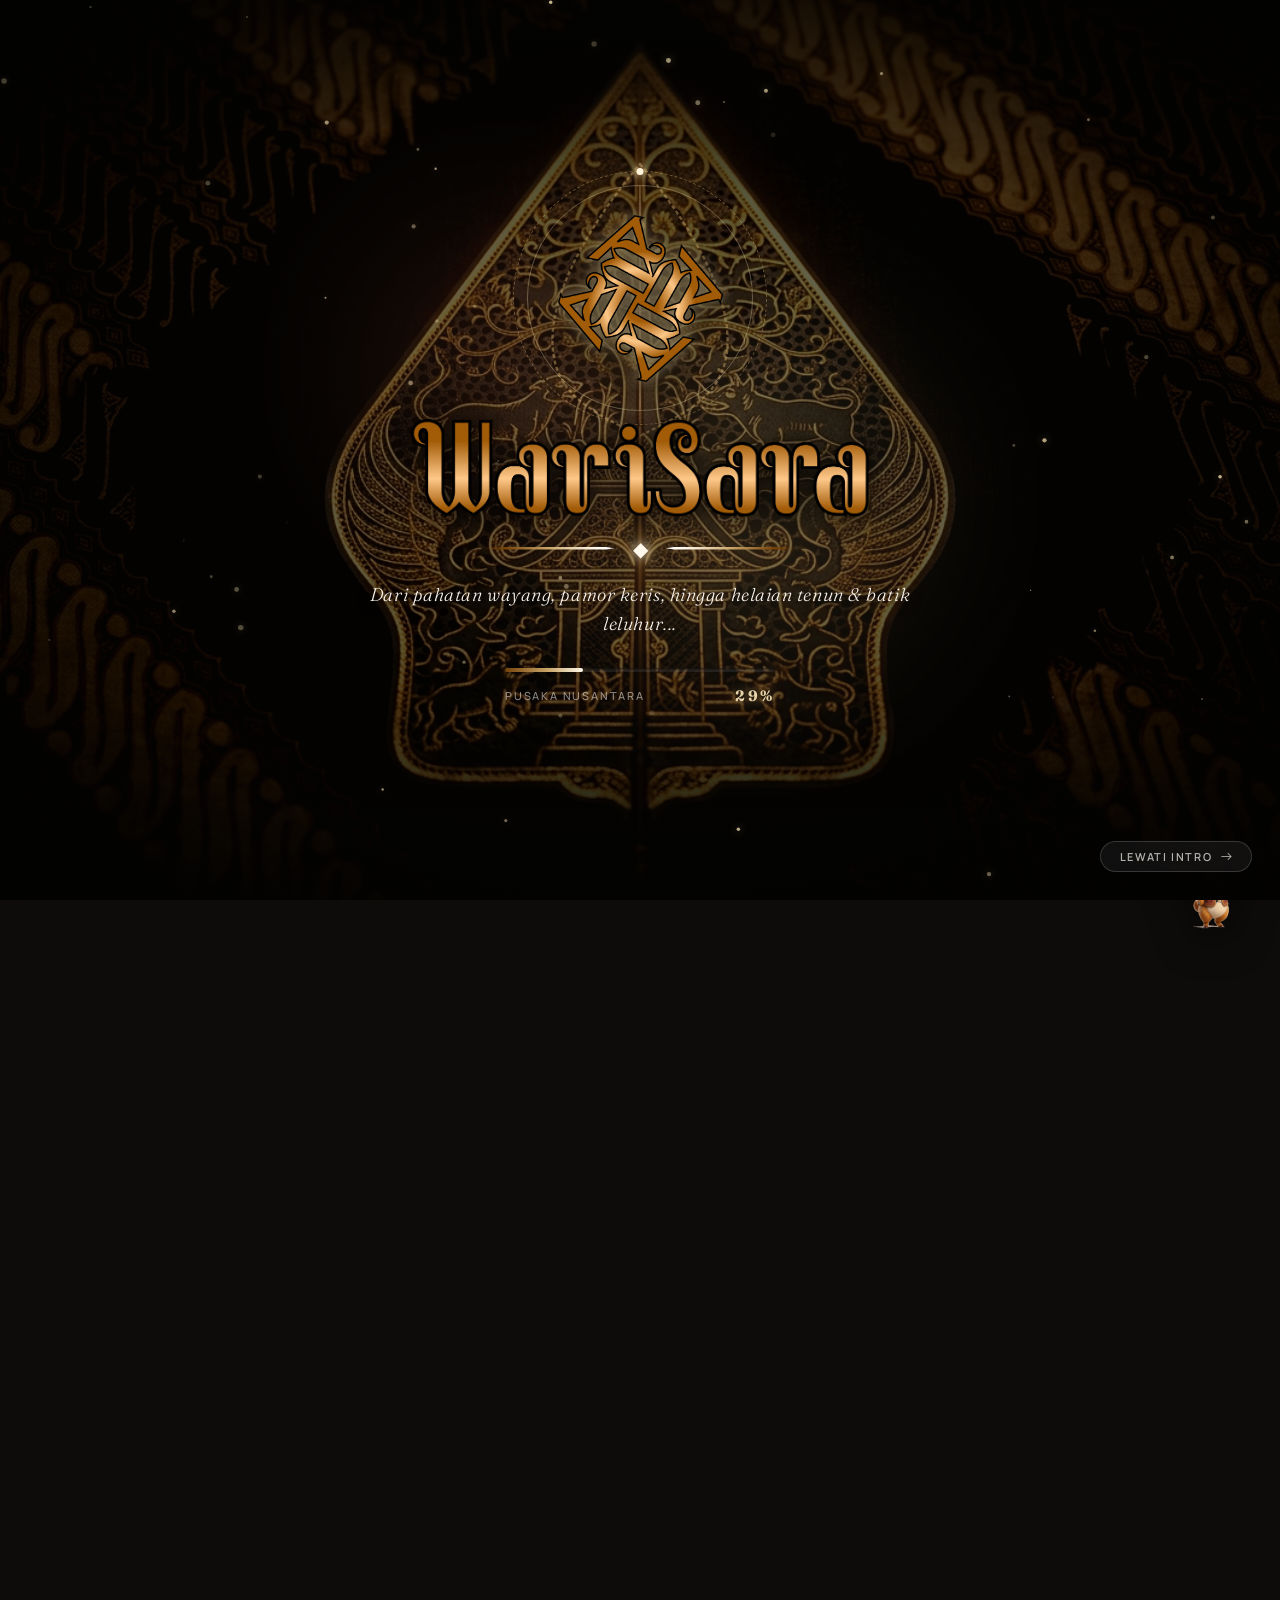
==== commit 9d817d2a: "update" ====
--- a/pages/belajar.html
+++ b/pages/belajar.html
@@ -171,9 +171,9 @@
         <span class="font-display text-lg font-bold text-surface tracking-wider">WARISARA</span>
       </div>
       <button id="mobile-nav-close"
-        class="text-surface/80 hover:text-surface p-1.5 rounded-full hover:bg-white/10 transition-colors"
+        class="warisara-modal-close-btn group text-surface/90 hover:text-white"
         aria-label="Tutup Menu">
-        <span class="material-symbols-outlined text-xl">close</span>
+        <span class="material-symbols-outlined notranslate text-xl transition-transform duration-300 ease-out group-hover:rotate-180">close</span>
       </button>
     </div>
     <div class="flex flex-col gap-1 text-xs sm:text-sm font-medium text-surface/90">
--- a/css/base.css
+++ b/css/base.css
@@ -32,14 +32,13 @@
   min-height: 100vh;
   overflow-x: clip;
   overflow-y: visible;
-  scrollbar-width: none !important; /* Hapus scrollbar ganda di sisi kiri pada body */
+  scrollbar-width: none !important; 
   -ms-overflow-style: none !important;
   background-color: var(--color-hero-bg, #0E0C0A);
   color: var(--color-surface, #FBF8F2);
   cursor: url('../assets/images/cursor/lantern-default.svg') 4 4, auto;
 }
 
-/* Pastikan elemen body tidak merender scrollbar terpisah */
 body::-webkit-scrollbar {
   display: none !important;
   width: 0 !important;
@@ -67,7 +66,6 @@
   height: 0 !important;
 }
 
-/* WARISARA LUXURY CUSTOM SCROLLBAR (GLOBAL VIEWPORT) */
 html::-webkit-scrollbar {
   width: 8px;
   height: 8px;
@@ -100,7 +98,6 @@
   background: #0E0C0A;
 }
 
-/* WARISARA LUXURY DARK SELECT & DROPDOWN STYLING | Memastikan popup menu select selalu bertema gelap dengan teks terbaca jelas */
 select {
   color-scheme: dark;
   background-color: #1A1612;
@@ -346,8 +343,11 @@
   -webkit-filter: blur(16px);
 }
 
-@media (hover: none) and (pointer: coarse) {
+@media (max-width: 1024px), (hover: none), (pointer: coarse) {
   .warisara-lantern-cursor {
     display: none !important;
+    opacity: 0 !important;
+    visibility: hidden !important;
+    pointer-events: none !important;
   }
 }
--- a/css/navbar.css
+++ b/css/navbar.css
@@ -86,7 +86,6 @@
     padding: 0.45rem 1.5rem;
   }
 
-  /* 3-Column Layout: Perfect Center Alignment */
   #main-navbar.glass-nav > a:first-child {
     flex: 1 0 0%;
     display: flex;
@@ -407,7 +406,6 @@
   box-shadow: 0 4px 12px var(--nav-brown-gold-glow);
 }
 
-/* WARISARA NAVBAR LOGO INTERACTIVE SPIN (HOVER SPIN & CLICK SPIN BACK) */
 .nav-brand-logo-interactive,
 #main-navbar a[aria-label*="WARISARA"] img,
 a[aria-label="WARISARA Beranda"] img,
@@ -420,7 +418,6 @@
   cursor: pointer;
 }
 
-/* Saat di-hover: logo memutar searah jarum jam (360deg) dengan glow emas */
 #main-navbar a[aria-label*="WARISARA"]:hover img,
 a[aria-label="WARISARA Beranda"]:hover img,
 .nav-brand-logo-interactive:hover {
@@ -429,7 +426,6 @@
           drop-shadow(0 0 24px rgba(201, 165, 103, 0.45)) !important;
 }
 
-/* Saat di-klik: logo memutar balik (counter-clockwise) kembali ke posisi semula */
 #main-navbar a[aria-label*="WARISARA"] img.spin-back,
 a[aria-label="WARISARA Beranda"] img.spin-back,
 .nav-brand-logo-interactive.spin-back {
@@ -451,7 +447,6 @@
   }
 }
 
-/* WARISARA LUXURY NAVBAR AUTH & PROFILE WIDGET */
 .nav-auth-wrapper {
   position: relative;
   display: inline-flex;
@@ -524,7 +519,6 @@
   box-shadow: 0 0 0 2px rgba(201, 165, 103, 0.25);
 }
 
-/* Sembunyikan tombol chat standalone di luar profil sesuai permintaan user */
 #nav-chat-toggle-btn {
   display: none !important;
 }
@@ -545,7 +539,6 @@
   border: 1.5px solid rgba(255, 255, 255, 0.18);
 }
 
-/* Badge Notifikasi Chat di Profil Navbar */
 .nav-profile-unread-badge {
   position: absolute;
   top: -0.22rem;
@@ -677,7 +670,6 @@
   color: #fecdd3;
 }
 
-/* WARISARA GOOGLE AUTH MODAL ENHANCEMENTS */
 .auth-modal-dialog {
   animation: authModalScaleIn 0.28s cubic-bezier(0.16, 1, 0.3, 1) forwards;
   will-change: transform, opacity;
--- a/css/sections.css
+++ b/css/sections.css
@@ -269,18 +269,32 @@
   filter: blur(0px);
 }
 
-.scroll-stagger > *:nth-child(1) { transition-delay: 60ms; }
-.scroll-stagger > *:nth-child(2) { transition-delay: 160ms; }
-.scroll-stagger > *:nth-child(3) { transition-delay: 260ms; }
-.scroll-stagger > *:nth-child(4) { transition-delay: 360ms; }
-.scroll-stagger > *:nth-child(5) { transition-delay: 460ms; }
-.scroll-stagger > *:nth-child(6) { transition-delay: 560ms; }
-
-.stagger-1 { transition-delay: 80ms !important; }
-.stagger-2 { transition-delay: 180ms !important; }
-.stagger-3 { transition-delay: 280ms !important; }
-.stagger-4 { transition-delay: 380ms !important; }
-.stagger-5 { transition-delay: 480ms !important; }
+.scroll-stagger:not(.revealed) > *:nth-child(1) { transition-delay: 60ms; }
+.scroll-stagger:not(.revealed) > *:nth-child(2) { transition-delay: 140ms; }
+.scroll-stagger:not(.revealed) > *:nth-child(3) { transition-delay: 220ms; }
+.scroll-stagger:not(.revealed) > *:nth-child(4) { transition-delay: 300ms; }
+.scroll-stagger:not(.revealed) > *:nth-child(5) { transition-delay: 380ms; }
+.scroll-stagger:not(.revealed) > *:nth-child(6) { transition-delay: 460ms; }
+
+/* Eliminate lingering transition delay once revealed or when hovered for zero-latency interactivity */
+.scroll-stagger.revealed > *,
+.scroll-stagger > *:hover {
+  transition-delay: 0s !important;
+}
+
+.stagger-1:not(.revealed) { transition-delay: 80ms !important; }
+.stagger-2:not(.revealed) { transition-delay: 180ms !important; }
+.stagger-3:not(.revealed) { transition-delay: 280ms !important; }
+.stagger-4:not(.revealed) { transition-delay: 380ms !important; }
+.stagger-5:not(.revealed) { transition-delay: 480ms !important; }
+
+.stagger-1.revealed,
+.stagger-2.revealed,
+.stagger-3.revealed,
+.stagger-4.revealed,
+.stagger-5.revealed {
+  transition-delay: 0s !important;
+}
 
 .section-header-glow {
   position: relative;
@@ -307,18 +321,378 @@
 }
 
 .glass-card {
-  transition: transform 0.35s cubic-bezier(0.16, 1, 0.3, 1),
-              border-color 0.35s ease,
-              box-shadow 0.35s ease,
-              background-color 0.35s ease;
+  transition: transform 0.24s cubic-bezier(0.2, 0.8, 0.2, 1),
+              border-color 0.2s ease,
+              box-shadow 0.24s cubic-bezier(0.2, 0.8, 0.2, 1),
+              background-color 0.2s ease !important;
+  transition-delay: 0s !important;
 }
 
 .glass-card:hover {
   box-shadow: 0 16px 36px -8px rgba(0, 0, 0, 0.7),
               0 0 20px rgba(201, 165, 103, 0.12);
-}
-
-/* Home Story Filter Tabs & Ripple */
+  transition-delay: 0s !important;
+}
+
+/* ==========================================================================
+   PREMIUM PROVINCE PREVIEW CARDS (HOME JELAJAHI)
+   - Zero-latency responsive hover (no delay)
+   - Smooth 6px elevation with multi-tier brass backlight glow
+   - Strictly no image zoom (enhanced sharpness, contrast & clarity only)
+   - Dynamic tag lift & arrow glide micro-interactions
+   ========================================================================== */
+.province-preview-card {
+  position: relative;
+  border-radius: 1.15rem;
+  overflow: hidden;
+  background: rgba(20, 16, 12, 0.95);
+  border: 1px solid rgba(201, 165, 103, 0.25);
+  box-shadow: 0 8px 24px -4px rgba(0, 0, 0, 0.6), inset 0 1px 0 rgba(255, 255, 255, 0.05);
+  backdrop-filter: blur(16px);
+  -webkit-backdrop-filter: blur(16px);
+  display: flex;
+  flex-direction: column;
+  -webkit-backface-visibility: hidden;
+  backface-visibility: hidden;
+  transform: translate3d(0, 0, 0);
+  transition: transform 0.22s cubic-bezier(0.2, 0.8, 0.2, 1),
+              box-shadow 0.22s cubic-bezier(0.2, 0.8, 0.2, 1),
+              border-color 0.2s ease,
+              background-color 0.2s ease !important;
+  transition-delay: 0s !important;
+  touch-action: manipulation;
+  -webkit-tap-highlight-color: transparent;
+}
+
+@media (hover: hover) {
+  .province-preview-card:hover {
+    transform: translateY(-6px) translateZ(0) !important;
+    border-color: rgba(201, 165, 103, 0.85) !important;
+    background: rgba(28, 22, 16, 0.98) !important;
+    box-shadow: 0 20px 40px -8px rgba(0, 0, 0, 0.85),
+                0 0 28px -2px rgba(201, 165, 103, 0.32),
+                inset 0 1px 0 rgba(255, 255, 255, 0.16),
+                inset 0 0 16px rgba(201, 165, 103, 0.08) !important;
+    transition-delay: 0s !important;
+  }
+
+  .province-preview-card:hover .province-card-gradient {
+    opacity: 0.35;
+  }
+
+  /* NO ZOOM on hover: keep frame steady, enhance clarity and richness */
+  .province-preview-card:hover .province-card-img,
+  .province-preview-card:hover img {
+    transform: none !important;
+    filter: brightness(1.06) contrast(1.06) saturate(1.06);
+  }
+
+  .province-preview-card:hover .province-card-tag {
+    transform: translateY(-2px);
+    box-shadow: 0 4px 12px rgba(201, 165, 103, 0.45);
+  }
+
+  .province-preview-card:hover h3 {
+    color: #F8DFAC;
+  }
+
+  .province-preview-card:hover .province-card-link {
+    color: #FDF9F2;
+    border-color: rgba(201, 165, 103, 0.45);
+  }
+
+  .province-preview-card:hover .province-card-link .material-symbols-outlined {
+    transform: translateX(6px);
+    color: #F8DFAC;
+  }
+}
+
+.province-preview-card:active {
+  transform: translateY(-2px) scale(0.985) !important;
+  border-color: rgba(201, 165, 103, 0.85);
+  box-shadow: 0 6px 18px -2px rgba(0, 0, 0, 0.8),
+              0 0 14px rgba(201, 165, 103, 0.3);
+  transition-duration: 0.06s !important;
+}
+
+.province-card-img {
+  width: 100%;
+  height: 100%;
+  object-fit: cover;
+  transform: none !important;
+  image-rendering: -webkit-optimize-contrast;
+  image-rendering: crisp-edges;
+  -webkit-backface-visibility: hidden;
+  backface-visibility: hidden;
+  transition: filter 0.22s ease !important;
+  transition-delay: 0s !important;
+}
+
+.province-card-gradient {
+  transition: opacity 0.22s ease;
+  transition-delay: 0s !important;
+}
+
+.province-card-tag {
+  transition: transform 0.2s cubic-bezier(0.2, 0.8, 0.2, 1), box-shadow 0.2s ease;
+  transition-delay: 0s !important;
+}
+
+.province-card-link {
+  transition: color 0.2s ease, border-color 0.2s ease;
+  transition-delay: 0s !important;
+}
+
+.province-card-link .material-symbols-outlined {
+  transition: transform 0.22s cubic-bezier(0.2, 0.8, 0.2, 1), color 0.2s ease;
+  transition-delay: 0s !important;
+}
+
+/* ==========================================================================
+   PREMIUM PRODUCT PREVIEW CARDS (PASAR KRIYA / EKONOMI KREATIF)
+   - Zero-latency responsive hover (no delay)
+   - Smooth 6px elevation with warm brass glow & specular rim
+   - Strictly no image zoom (enhanced sharpness, contrast & clarity only)
+   - Interactive badge lift & north_east action icon slide
+   ========================================================================== */
+.product-preview-card,
+.product-card-item {
+  position: relative;
+  border-radius: 1.15rem;
+  overflow: hidden;
+  background: rgba(20, 16, 12, 0.95);
+  border: 1px solid rgba(201, 165, 103, 0.25);
+  box-shadow: 0 8px 24px -4px rgba(0, 0, 0, 0.6), inset 0 1px 0 rgba(255, 255, 255, 0.05);
+  backdrop-filter: blur(16px);
+  -webkit-backdrop-filter: blur(16px);
+  display: flex;
+  flex-direction: column;
+  -webkit-backface-visibility: hidden;
+  backface-visibility: hidden;
+  transform: translate3d(0, 0, 0);
+  transition: transform 0.22s cubic-bezier(0.2, 0.8, 0.2, 1),
+              box-shadow 0.22s cubic-bezier(0.2, 0.8, 0.2, 1),
+              border-color 0.2s ease,
+              background-color 0.2s ease !important;
+  transition-delay: 0s !important;
+  touch-action: manipulation;
+  -webkit-tap-highlight-color: transparent;
+}
+
+@media (hover: hover) {
+  .product-preview-card:hover,
+  .product-card-item:hover {
+    transform: translateY(-6px) translateZ(0) !important;
+    border-color: rgba(201, 165, 103, 0.85) !important;
+    background: rgba(28, 22, 16, 0.98) !important;
+    box-shadow: 0 20px 40px -8px rgba(0, 0, 0, 0.85),
+                0 0 28px -2px rgba(201, 165, 103, 0.32),
+                inset 0 1px 0 rgba(255, 255, 255, 0.16),
+                inset 0 0 16px rgba(201, 165, 103, 0.08) !important;
+    transition-delay: 0s !important;
+  }
+
+  /* NO ZOOM on hover: keep frame steady, enhance clarity and richness */
+  .product-preview-card:hover .product-card-img,
+  .product-preview-card:hover img,
+  .product-card-item:hover .product-card-img,
+  .product-card-item:hover img {
+    transform: none !important;
+    filter: brightness(1.06) contrast(1.06) saturate(1.06);
+  }
+
+  .product-preview-card:hover .product-card-tag,
+  .product-card-item:hover .product-card-tag {
+    transform: translateY(-2px);
+    box-shadow: 0 4px 12px rgba(201, 165, 103, 0.45);
+  }
+
+  .product-preview-card:hover h4,
+  .product-card-item:hover h4 {
+    color: #F8DFAC;
+  }
+
+  .product-preview-card:hover .product-card-action-icon,
+  .product-card-item:hover .product-card-action-icon {
+    transform: translate(3px, -3px);
+    filter: drop-shadow(0 2px 4px rgba(0, 0, 0, 0.4));
+  }
+}
+
+.product-preview-card:active,
+.product-card-item:active {
+  transform: translateY(-2px) scale(0.985) !important;
+  border-color: rgba(201, 165, 103, 0.85);
+  box-shadow: 0 6px 18px -2px rgba(0, 0, 0, 0.8),
+              0 0 14px rgba(201, 165, 103, 0.3);
+  transition-duration: 0.06s !important;
+}
+
+.product-card-img {
+  width: 100%;
+  height: 100%;
+  object-fit: cover;
+  transform: none !important;
+  image-rendering: -webkit-optimize-contrast;
+  image-rendering: crisp-edges;
+  -webkit-backface-visibility: hidden;
+  backface-visibility: hidden;
+  transition: filter 0.22s ease !important;
+  transition-delay: 0s !important;
+}
+
+.product-card-tag {
+  transition: transform 0.2s cubic-bezier(0.2, 0.8, 0.2, 1), box-shadow 0.2s ease;
+  transition-delay: 0s !important;
+}
+
+.product-card-action-icon {
+  transition: transform 0.22s cubic-bezier(0.2, 0.8, 0.2, 1), filter 0.2s ease;
+  transition-delay: 0s !important;
+}
+
+/* ==========================================================================
+   PREMIUM STORY PREVIEW CARDS (CERITA RAKYAT NUSANTARA)
+   - Zero-latency responsive hover (no delay)
+   - Smooth 6px elevation with glowing terracotta ember backlight
+   - Strictly no image zoom (enhanced sharpness, contrast & clarity only)
+   - Dynamic tag lift & arrow glide micro-interactions
+   ========================================================================== */
+.home-story-card {
+  position: relative;
+  border-radius: 1.15rem;
+  overflow: hidden;
+  background: rgba(20, 16, 12, 0.95);
+  border: 1px solid rgba(201, 165, 103, 0.25);
+  box-shadow: 0 8px 24px -4px rgba(0, 0, 0, 0.6), inset 0 1px 0 rgba(255, 255, 255, 0.05);
+  backdrop-filter: blur(16px);
+  -webkit-backdrop-filter: blur(16px);
+  display: flex;
+  flex-direction: column;
+  -webkit-backface-visibility: hidden;
+  backface-visibility: hidden;
+  transform: translate3d(0, 0, 0);
+  transition: transform 0.22s cubic-bezier(0.2, 0.8, 0.2, 1),
+              box-shadow 0.22s cubic-bezier(0.2, 0.8, 0.2, 1),
+              border-color 0.2s ease,
+              background-color 0.2s ease !important;
+  transition-delay: 0s !important;
+  touch-action: manipulation;
+  -webkit-tap-highlight-color: transparent;
+}
+
+@media (hover: hover) {
+  .home-story-card:hover {
+    transform: translateY(-6px) translateZ(0) !important;
+    border-color: rgba(217, 119, 74, 0.85) !important;
+    background: rgba(28, 22, 16, 0.98) !important;
+    box-shadow: 0 20px 40px -8px rgba(0, 0, 0, 0.85),
+                0 0 28px -2px rgba(217, 119, 74, 0.38),
+                inset 0 1px 0 rgba(255, 255, 255, 0.16),
+                inset 0 0 16px rgba(217, 119, 74, 0.08) !important;
+    transition-delay: 0s !important;
+  }
+
+  .home-story-card:hover .home-story-gradient {
+    opacity: 0.35;
+  }
+
+  /* NO ZOOM on hover: keep frame steady, enhance clarity and richness */
+  .home-story-card:hover .home-story-img,
+  .home-story-card:hover img {
+    transform: none !important;
+    filter: brightness(1.06) contrast(1.06) saturate(1.06);
+  }
+
+  .home-story-card:hover .home-story-tag {
+    transform: translateY(-2px);
+    box-shadow: 0 4px 12px rgba(217, 119, 74, 0.45);
+  }
+
+  .home-story-card:hover h3 {
+    color: #FDF9F2;
+  }
+
+  .home-story-card:hover .home-story-arrow {
+    transform: translateX(5px);
+  }
+
+  .home-story-card:hover .home-story-read-btn {
+    box-shadow: 0 4px 16px rgba(217, 119, 74, 0.45);
+    filter: brightness(1.08);
+  }
+}
+
+.home-story-card:active {
+  transform: translateY(-2px) scale(0.985) !important;
+  border-color: rgba(217, 119, 74, 0.85);
+  box-shadow: 0 6px 18px -2px rgba(0, 0, 0, 0.8),
+              0 0 14px rgba(217, 119, 74, 0.32);
+  transition-duration: 0.06s !important;
+}
+
+.home-story-img {
+  width: 100%;
+  height: 100%;
+  object-fit: cover;
+  transform: none !important;
+  image-rendering: -webkit-optimize-contrast;
+  image-rendering: crisp-edges;
+  -webkit-backface-visibility: hidden;
+  backface-visibility: hidden;
+  transition: filter 0.22s ease !important;
+  transition-delay: 0s !important;
+}
+
+.home-story-gradient {
+  transition: opacity 0.22s ease;
+  transition-delay: 0s !important;
+}
+
+.home-story-tag {
+  transition: transform 0.2s cubic-bezier(0.2, 0.8, 0.2, 1), box-shadow 0.2s ease;
+  transition-delay: 0s !important;
+}
+
+.home-story-arrow {
+  transition: transform 0.22s cubic-bezier(0.2, 0.8, 0.2, 1);
+  transition-delay: 0s !important;
+}
+
+.home-story-read-btn {
+  transition: all 0.2s cubic-bezier(0.2, 0.8, 0.2, 1);
+  transition-delay: 0s !important;
+}
+
+/* Universal rule: Ensure NO card images zoom/scale on hover across the entire application */
+.province-preview-card img,
+.province-preview-card:hover img,
+.product-preview-card img,
+.product-preview-card:hover img,
+.product-card-item img,
+.product-card-item:hover img,
+.home-story-card img,
+.home-story-card:hover img,
+.glass-card:hover img,
+.glass-card:hover .group-hover\:scale-105,
+.group:hover img.group-hover\:scale-105 {
+  transform: none !important;
+}
+
+.story-book-cover-img {
+  width: 100%;
+  height: 100%;
+  object-fit: cover;
+  transform: none !important;
+  image-rendering: -webkit-optimize-contrast;
+  image-rendering: crisp-edges;
+  transition: filter 0.24s ease;
+}
+
+.book-3d-card:hover .story-book-cover-img {
+  filter: contrast(1.05) brightness(1.04);
+}
+
 .home-story-filter-btn {
   position: relative;
   overflow: hidden;
@@ -377,7 +751,6 @@
   }
 }
 
-/* Stats Counter Bar Numbers */
 .home-stat-counter {
   font-variant-numeric: tabular-nums;
   letter-spacing: -0.015em;
--- a/css/components.css
+++ b/css/components.css
@@ -285,7 +285,6 @@
               filter 260ms ease !important;
 }
 
-/* WARISARA UNIVERSAL MODAL CLOSE BUTTON (FOTO 1 SPECIFICATION) | Desain bulat elegan bertema Nusantara: border emas brass, latar gelap #181512, | dan saat dihover berubah merah membara dengan ikon X yang memutar 180 derajat. */
 .warisara-modal-close-btn,
 .province-modal-close-trigger,
 #province-modal-close-btn,
@@ -306,8 +305,10 @@
 .close-passport-trigger,
 .modal-pwa-close-btn,
 .modal-close-icon-btn,
-.modal-close-btn {
-  width: 2.25rem !important; /* 36px */
+.modal-close-btn,
+#mobile-nav-close,
+.mobile-nav-close-btn {
+  width: 2.25rem !important; 
   height: 2.25rem !important;
   border-radius: 9999px !important;
   background-color: #181512 !important;
@@ -321,6 +322,8 @@
   flex-shrink: 0 !important;
   z-index: 50 !important;
   padding: 0 !important;
+  touch-action: manipulation !important;
+  -webkit-tap-highlight-color: transparent !important;
   transition: all 280ms cubic-bezier(0.16, 1, 0.3, 1) !important;
 }
 
@@ -331,32 +334,78 @@
   .modal-close-outside,
   #cert-modal-close-btn,
   .modal-close-external-btn {
-    width: 2.5rem !important; /* 40px */
+    width: 2.5rem !important; 
     height: 2.5rem !important;
   }
 }
 
 .warisara-modal-close-btn:hover,
+.warisara-modal-close-btn:active,
+.warisara-modal-close-btn:focus-visible,
 .province-modal-close-trigger:hover,
+.province-modal-close-trigger:active,
+.province-modal-close-trigger:focus-visible,
 #province-modal-close-btn:hover,
+#province-modal-close-btn:active,
+#province-modal-close-btn:focus-visible,
 #modal-maker-close:hover,
+#modal-maker-close:active,
+#modal-maker-close:focus-visible,
 .close-compass-trigger:hover,
+.close-compass-trigger:active,
+.close-compass-trigger:focus-visible,
 .close-lightbox-trigger:hover,
+.close-lightbox-trigger:active,
+.close-lightbox-trigger:focus-visible,
 .modal-close-outside:hover,
+.modal-close-outside:active,
+.modal-close-outside:focus-visible,
 .book-top-close-btn:hover,
+.book-top-close-btn:active,
+.book-top-close-btn:focus-visible,
 #home-story-modal-close:hover,
+#home-story-modal-close:active,
+#home-story-modal-close:focus-visible,
 #sell-modal-close:hover,
+#sell-modal-close:active,
+#sell-modal-close:focus-visible,
 #btn-close-commission-modal:hover,
+#btn-close-commission-modal:active,
+#btn-close-commission-modal:focus-visible,
 #btn-close-detail-comm-modal:hover,
+#btn-close-detail-comm-modal:active,
+#btn-close-detail-comm-modal:focus-visible,
 #btn-result-close:hover,
+#btn-result-close:active,
+#btn-result-close:focus-visible,
 #cert-modal-close-btn:hover,
+#cert-modal-close-btn:active,
+#cert-modal-close-btn:focus-visible,
 .modal-close-external-btn:hover,
+.modal-close-external-btn:active,
+.modal-close-external-btn:focus-visible,
 #auth-modal-close:hover,
+#auth-modal-close:active,
+#auth-modal-close:focus-visible,
 #chat-drawer-close-btn:hover,
+#chat-drawer-close-btn:active,
+#chat-drawer-close-btn:focus-visible,
 #picker-btn-close:hover,
+#picker-btn-close:active,
+#picker-btn-close:focus-visible,
 .modal-close-icon-btn:hover,
-.modal-close-btn:hover {
-  background-color: #DC2626 !important; /* Vivid Crimson Red */
+.modal-close-icon-btn:active,
+.modal-close-icon-btn:focus-visible,
+.modal-close-btn:hover,
+.modal-close-btn:active,
+.modal-close-btn:focus-visible,
+#mobile-nav-close:hover,
+#mobile-nav-close:active,
+#mobile-nav-close:focus-visible,
+.mobile-nav-close-btn:hover,
+.mobile-nav-close-btn:active,
+.mobile-nav-close-btn:focus-visible {
+  background-color: #DC2626 !important; 
   border-color: #EF4444 !important;
   color: #FFFFFF !important;
   transform: scale(1.12) !important;
@@ -402,58 +451,109 @@
 .modal-close-icon-btn span,
 .modal-close-icon-btn .material-symbols-outlined,
 .modal-close-btn span,
-.modal-close-btn .material-symbols-outlined {
+.modal-close-btn .material-symbols-outlined,
+#mobile-nav-close span,
+#mobile-nav-close .material-symbols-outlined,
+.mobile-nav-close-btn span,
+.mobile-nav-close-btn .material-symbols-outlined {
   display: inline-block !important;
-  font-size: 1.25rem !important; /* 20px */
+  font-size: 1.25rem !important; 
   line-height: 1 !important;
   transition: transform 340ms cubic-bezier(0.16, 1, 0.3, 1), color 240ms ease !important;
 }
 
 .warisara-modal-close-btn:hover span,
+.warisara-modal-close-btn:active span,
 .warisara-modal-close-btn:hover .material-symbols-outlined,
+.warisara-modal-close-btn:active .material-symbols-outlined,
 .province-modal-close-trigger:hover span,
+.province-modal-close-trigger:active span,
 .province-modal-close-trigger:hover .material-symbols-outlined,
+.province-modal-close-trigger:active .material-symbols-outlined,
 #province-modal-close-btn:hover span,
+#province-modal-close-btn:active span,
 #province-modal-close-btn:hover .material-symbols-outlined,
+#province-modal-close-btn:active .material-symbols-outlined,
 #modal-maker-close:hover span,
+#modal-maker-close:active span,
 #modal-maker-close:hover .material-symbols-outlined,
+#modal-maker-close:active .material-symbols-outlined,
 .close-compass-trigger:hover span,
+.close-compass-trigger:active span,
 .close-compass-trigger:hover .material-symbols-outlined,
+.close-compass-trigger:active .material-symbols-outlined,
 .close-lightbox-trigger:hover span,
+.close-lightbox-trigger:active span,
 .close-lightbox-trigger:hover .material-symbols-outlined,
+.close-lightbox-trigger:active .material-symbols-outlined,
 .modal-close-outside:hover span,
+.modal-close-outside:active span,
 .modal-close-outside:hover .material-symbols-outlined,
+.modal-close-outside:active .material-symbols-outlined,
 .book-top-close-btn:hover span,
+.book-top-close-btn:active span,
 .book-top-close-btn:hover .material-symbols-outlined,
+.book-top-close-btn:active .material-symbols-outlined,
 #home-story-modal-close:hover span,
+#home-story-modal-close:active span,
 #home-story-modal-close:hover .material-symbols-outlined,
+#home-story-modal-close:active .material-symbols-outlined,
 #sell-modal-close:hover span,
+#sell-modal-close:active span,
 #sell-modal-close:hover .material-symbols-outlined,
+#sell-modal-close:active .material-symbols-outlined,
 #btn-close-commission-modal:hover span,
+#btn-close-commission-modal:active span,
 #btn-close-commission-modal:hover .material-symbols-outlined,
+#btn-close-commission-modal:active .material-symbols-outlined,
 #btn-close-detail-comm-modal:hover span,
+#btn-close-detail-comm-modal:active span,
 #btn-close-detail-comm-modal:hover .material-symbols-outlined,
+#btn-close-detail-comm-modal:active .material-symbols-outlined,
 #btn-result-close:hover span,
+#btn-result-close:active span,
 #btn-result-close:hover .material-symbols-outlined,
+#btn-result-close:active .material-symbols-outlined,
 #cert-modal-close-btn:hover span,
+#cert-modal-close-btn:active span,
 #cert-modal-close-btn:hover .material-symbols-outlined,
+#cert-modal-close-btn:active .material-symbols-outlined,
 .modal-close-external-btn:hover span,
+.modal-close-external-btn:active span,
 .modal-close-external-btn:hover .material-symbols-outlined,
+.modal-close-external-btn:active .material-symbols-outlined,
 #auth-modal-close:hover span,
+#auth-modal-close:active span,
 #auth-modal-close:hover .material-symbols-outlined,
+#auth-modal-close:active .material-symbols-outlined,
 #chat-drawer-close-btn:hover span,
+#chat-drawer-close-btn:active span,
 #chat-drawer-close-btn:hover .material-symbols-outlined,
+#chat-drawer-close-btn:active .material-symbols-outlined,
 #picker-btn-close:hover span,
+#picker-btn-close:active span,
 #picker-btn-close:hover .material-symbols-outlined,
+#picker-btn-close:active .material-symbols-outlined,
 .modal-close-icon-btn:hover span,
+.modal-close-icon-btn:active span,
 .modal-close-icon-btn:hover .material-symbols-outlined,
+.modal-close-icon-btn:active .material-symbols-outlined,
 .modal-close-btn:hover span,
-.modal-close-btn:hover .material-symbols-outlined {
+.modal-close-btn:active span,
+.modal-close-btn:hover .material-symbols-outlined,
+.modal-close-btn:active .material-symbols-outlined,
+#mobile-nav-close:hover span,
+#mobile-nav-close:active span,
+#mobile-nav-close:hover .material-symbols-outlined,
+#mobile-nav-close:active .material-symbols-outlined,
+.mobile-nav-close-btn:hover span,
+.mobile-nav-close-btn:active span,
+.mobile-nav-close-btn:hover .material-symbols-outlined,
+.mobile-nav-close-btn:active .material-symbols-outlined {
   transform: rotate(180deg) !important;
   color: #FFFFFF !important;
 }
 
-/* WARISARA LUXURY CUSTOM DROPDOWN | Menggantikan native select dengan komponen floating luxury bertema gelap */
 .custom-filter-dropdown {
   position: relative;
   user-select: none;
--- a/css/transitions.css
+++ b/css/transitions.css
@@ -1,6 +1,3 @@
-/* === Transisi Tirai Halaman WARISARA (Ultra Smooth & Cinematic) === */
-
-/* Mencegah kedip (anti-FOUC) saat halaman baru sedang dimuat dari proses transisi */
 html.page-transitioning-in {
   background-color: #080605 !important;
 }
@@ -27,7 +24,7 @@
   backdrop-filter: blur(8px);
   -webkit-backdrop-filter: blur(8px);
   will-change: opacity, visibility;
-  /* Transisi masuk: dibuat lebih lama, mewah, dan sangat lembut */
+
   transition: opacity 0.52s cubic-bezier(0.22, 1, 0.36, 1),
               visibility 0.52s cubic-bezier(0.22, 1, 0.36, 1);
 }
@@ -40,7 +37,6 @@
               visibility 0s linear 0s;
 }
 
-/* Sembunyikan Si Wari AI saat tirai transisi aktif */
 html.page-transitioning-in #wari-ai-widget,
 body.page-transitioning-in #wari-ai-widget,
 html.page-transitioning #wari-ai-widget,
@@ -54,12 +50,10 @@
   pointer-events: none !important;
 }
 
-/* Sembunyikan konten logo/loader saat halaman baru dibuka dari transisi, | sehingga animasi logo & loader HANYA MUNCUL 1 KALI (pada saat berpindah), | dan halaman baru hanya membuka tirai dengan sangat halus tanpa kedip/dobel */
 #page-transition-veil.veil-exit-only .veil-content {
   display: none !important;
 }
 
-/* Tahap keluar (Veil Exit): | Logo & teks melayang lembut ke atas sambil memudar, | kemudian tirai background memudar halus ke halaman baru tanpa patah */
 #page-transition-veil.veil-exiting .veil-content {
   opacity: 0;
   transform: scale(0.96) translateY(-14px);
@@ -111,7 +105,6 @@
   animation: veilGentleBreathe 3.6s cubic-bezier(0.4, 0, 0.2, 1) infinite alternate;
 }
 
-/* Hilangkan efek aura/glow tebal di belakang teks */
 .veil-brand-unit::before {
   display: none !important;
 }
@@ -126,7 +119,6 @@
   z-index: 2;
 }
 
-/* Cahaya aura emblem atas dikurangi sedikit agar lembut */
 .veil-emblem-wrap::before {
   content: '';
   position: absolute;
@@ -139,7 +131,6 @@
   z-index: 1;
 }
 
-/* Logo atas diberi animasi berputar 360deg halus saat transisi dan cahaya dikurangi */
 .veil-emblem-img {
   width: 100%;
   height: 100%;
@@ -159,7 +150,6 @@
   to { transform: rotate(360deg); }
 }
 
-/* Tulisan logo sedikit saja lebih besar dan HILANGKAN efek cahaya (glow) */
 .veil-text-img {
   height: clamp(62px, 9.2vw, 82px);
   width: auto;
@@ -196,7 +186,6 @@
   text-shadow: 0 2px 10px rgba(0,0,0,0.5);
 }
 
-/* UI Loading yang jauh lebih terlihat, jelas, dan dinamis */
 .veil-loader-wrapper {
   display: flex;
   flex-direction: column;
@@ -299,17 +288,14 @@
   }
 }
 
-/* === Animasi Masuk Halaman Tujuan yang Ultra-Smooth === | Ketika transisi tirai selesai, konten halaman baru tampil dengan | efek meluncur lembut (gentle glide up), fade in, dan micro blur dissolve */
 body.page-entering-active {
   overflow-x: clip;
 }
 
-/* Navbar muncul dengan fade-in lembut tanpa mengubah posisi/koordinat translate */
 body.page-entering-active #main-navbar {
   animation: warisaraNavbarEntrance 0.72s cubic-bezier(0.16, 1, 0.3, 1) both;
 }
 
-/* Konten utama halaman (hero / main / sections) meluncur lembut ke atas */
 body.page-entering-active > main,
 body.page-entering-active > section,
 body.page-entering-active > #hero,
@@ -318,7 +304,6 @@
   will-change: opacity, transform;
 }
 
-/* Heading dan judul hero masuk dengan timing halus yang terkoordinasi */
 body.page-entering-active h1,
 body.page-entering-active .hero-title-wrap,
 body.page-entering-active .hero-display-title {
@@ -359,7 +344,6 @@
   }
 }
 
-/* page-fade-in util class */
 .page-fade-in {
   animation: pageEntranceFade 0.55s cubic-bezier(0.22, 1, 0.36, 1) both;
 }
--- a/css/marketplace-chat.css
+++ b/css/marketplace-chat.css
@@ -1,6 +1,3 @@
-/* WARISARA — Marketplace C2C & Chat Messenger Styles | * Desain Elegan, Modern, Berkelas & Mewah Berpadu Nuansa Budaya Nusantara */
-
-/* Chat Notification Badge Pulse */
 @keyframes chatBadgePulse {
   0%, 100% {
     transform: scale(1);
@@ -12,14 +9,12 @@
   }
 }
 
-/* Chat Drawer navbar handling */
 body.chat-drawer-open #mobile-nav-drawer {
   opacity: 0 !important;
   visibility: hidden !important;
   pointer-events: none !important;
 }
 
-/* Modals: Google Auth & Jual Produk Lokal — Selalu Fixed di Depan Layar & Mengikuti Viewport */
 #google-auth-modal,
 #sell-product-modal {
   position: fixed !important;
@@ -51,7 +46,6 @@
   pointer-events: none !important;
 }
 
-/* Mengunci scroll latar belakang sepenuhnya saat modal aktif */
 html.modal-locked,
 body.modal-locked {
   overflow: hidden !important;
@@ -86,7 +80,6 @@
   animation: chatBadgePulse 2s cubic-bezier(0.4, 0, 0.6, 1) infinite;
 }
 
-/* Chat Drawer Container & Backdrop — Selalu di depan elemen melayang */
 #warisara-chat-backdrop {
   z-index: 99990 !important;
 }
@@ -97,7 +90,6 @@
   box-shadow: -10px 0 40px rgba(0, 0, 0, 0.6);
 }
 
-/* Saat Chat Terbuka: Maskot Wari Berada di Belakang Chat & Tidak Bisa Diklik */
 body.chat-drawer-open #wari-ai-widget,
 body.chat-drawer-open .wari-ai-widget,
 html.chat-drawer-open #wari-ai-widget,
@@ -152,7 +144,6 @@
   opacity: 1;
 }
 
-/* Messenger Glass Theme */
 .chat-glass-panel {
   background: rgba(22, 19, 16, 0.92);
   backdrop-filter: blur(20px);
@@ -160,7 +151,6 @@
   border-left: 1px solid rgba(201, 165, 103, 0.2);
 }
 
-/* Message Bubbles */
 .chat-bubble-out {
   background: linear-gradient(135deg, #a47e3f 0%, #c9a567 100%);
   color: #151310;
@@ -175,7 +165,6 @@
   border-radius: 18px 18px 18px 4px;
 }
 
-/* Typing Indicator Animation */
 .typing-dot {
   width: 6px;
   height: 6px;
@@ -194,7 +183,6 @@
   40% { transform: scale(1.1); opacity: 1; }
 }
 
-/* Modal Animations */
 @keyframes modalEnter {
   from {
     opacity: 0;
@@ -210,7 +198,6 @@
   animation: modalEnter 0.28s cubic-bezier(0.16, 1, 0.3, 1) forwards;
 }
 
-/* Quick Chips */
 .chat-quick-chip {
   background: rgba(255, 255, 255, 0.04);
   border: 1px solid rgba(201, 165, 103, 0.25);
@@ -225,7 +212,6 @@
   transform: translateY(-1px);
 }
 
-/* Custom Scrollbar */
 .chat-scrollbar::-webkit-scrollbar {
   width: 5px;
 }
@@ -243,7 +229,6 @@
   background: rgba(201, 165, 103, 0.5);
 }
 
-/* Product Card Preview inside Chat */
 .chat-product-card {
   background: rgba(20, 17, 14, 0.85);
   border: 1px solid rgba(201, 165, 103, 0.35);
@@ -256,7 +241,6 @@
   border-color: rgba(201, 165, 103, 0.7);
 }
 
-/* Marketplace Seller Badge */
 .seller-verified-badge {
   display: inline-flex;
   align-items: center;
@@ -272,7 +256,6 @@
   color: #6ee7b7;
 }
 
-/* WARISARA Tactile Action Buttons (Chat Penjual CTA) | Memberikan feedback fisik yang nyata saat di-hover dan diklik (tactile feel) */
 .btn-chat-action {
   position: relative;
   overflow: hidden;
@@ -304,7 +287,6 @@
   outline-offset: 2px;
 }
 
-/* Detail page main CTA button tactile click feedback */
 #btn-detail-chat-seller {
   position: relative;
   overflow: hidden;
--- a/css/loading-screen.css
+++ b/css/loading-screen.css
@@ -6,8 +6,8 @@
   touch-action: none !important;
   -ms-touch-action: none !important;
   overscroll-behavior: none !important;
-  scrollbar-width: none !important; /* Firefox */
-  -ms-overflow-style: none !important; /* IE / Edge */
+  scrollbar-width: none !important; 
+  -ms-overflow-style: none !important; 
 }
 
 html.preloader-active::-webkit-scrollbar,
@@ -51,7 +51,6 @@
   filter: blur(4px);
 }
 
-/* Sembunyikan Si Wari AI secara total saat preloader aktif */
 html.preloader-active #wari-ai-widget,
 body.preloader-active #wari-ai-widget,
 #warisara-preloader:not(.preloader-hidden) ~ #wari-ai-widget,
@@ -210,7 +209,6 @@
   animation: sealLevitate 3.4s ease-in-out infinite alternate;
 }
 
-/* Ambient core glow di belakang emblem monogram (dikurangi sedikit lagi agar sangat lembut) */
 .preloader-seal-logo-wrap::before {
   content: '';
   position: absolute;
@@ -224,7 +222,6 @@
   animation: emblemAuraPulse 3.6s ease-in-out infinite alternate;
 }
 
-/* Emblem monogram atas: diberi animasi berputar 360deg halus dan cahaya dikurangi sedikit */
 .preloader-emblem-logo {
   width: 100%;
   height: 100%;
@@ -249,12 +246,10 @@
   width: 100%;
 }
 
-/* Efek cahaya/aura di belakang tulisan logo dihilangkan sesuai permintaan */
 .preloader-text-brand-wrap::before {
   display: none !important;
 }
 
-/* Tulisan logo: sedikit saja lebih besar, tanpa efek cahaya (glow) */
 .preloader-text-logo {
   height: clamp(68px, 10.8vw, 98px);
   width: auto;
@@ -322,7 +317,6 @@
   z-index: 5;
 }
 
-/* Garis pembatas: sedikit lebih ramping dan ujung-ujungnya dibuat tajam lancip */
 .preloader-ribbon-line {
   height: 2.5px;
   width: clamp(85px, 14vw, 132px);
@@ -337,7 +331,6 @@
   clip-path: polygon(0% 50%, 8px 0%, calc(100% - 14px) 0%, 100% 50%, calc(100% - 14px) 100%, 8px 100%);
 }
 
-/* Permata diamond: sedikit saja lebih kecil, benar-benar sedikit saja */
 .preloader-ribbon-diamond {
   display: inline-flex;
   align-items: center;
--- a/css/responsive.css
+++ b/css/responsive.css
@@ -1,6 +1,3 @@
-/* WARISARA — Comprehensive Responsive & Mobile UI/UX Design System | Optimasi Lengkap: Tata Letak, Proporsi, Tipografi, Kontrol Sentuh & Aksesibilitas */
-
-/* 0. Global Reset & Focus Guards */
 :focus-visible:not(svg):not(svg *):not(.map-province-group):not(.map-province-path):not(.map-marker) {
   outline: 2px solid var(--color-brass-400);
   outline-offset: 3px;
@@ -31,7 +28,6 @@
   position: relative;
 }
 
-/* Safe-area insets untuk Notch iPhone & Navigasi Gestur Android */
 @supports (padding: max(0px)) {
   #main-navbar.glass-nav {
     top: max(0.75rem, env(safe-area-inset-top));
@@ -52,7 +48,6 @@
   }
 }
 
-/* 1. Mobile Nav Drawer & Dark Frosted Backdrop */
 #mobile-nav-backdrop {
   position: fixed;
   inset: 0;
@@ -91,9 +86,7 @@
   touch-action: manipulation;
 }
 
-/* 2. Mobile Province Dropdown Glass Styling */
-.glass-select,
-#mobile-province-select {
+.glass-select {
   background-color: rgba(22, 18, 14, 0.94) !important;
   border: 1px solid rgba(201, 165, 103, 0.45) !important;
   box-shadow: 0 4px 16px rgba(0, 0, 0, 0.5), inset 0 1px 0 rgba(255, 255, 255, 0.08) !important;
@@ -113,16 +106,13 @@
   transition: border-color 0.25s ease, box-shadow 0.25s ease;
 }
 
-.glass-select:focus,
-#mobile-province-select:focus {
+.glass-select:focus {
   border-color: #C9A567 !important;
   box-shadow: 0 0 0 3px rgba(201, 165, 103, 0.25), 0 6px 20px rgba(0, 0, 0, 0.6) !important;
 }
 
-/* 3. Small Mobile Devices (<= 480px) — Smartphone Portrait */
 @media (max-width: 480px) {
 
-  /* Spacing & Container */
   .section-spacer {
     padding-top: 3.25rem !important;
     padding-bottom: 3.25rem !important;
@@ -135,7 +125,6 @@
     max-width: 100% !important;
   }
 
-  /* Fixed Glass Navbar on Small Phones */
   #main-navbar.glass-nav {
     width: calc(100% - 1.25rem) !important;
     padding: 0.4rem 0.75rem !important;
@@ -156,17 +145,16 @@
     padding: 0.4rem !important;
   }
 
-  /* Hero Section */
   #hero {
     min-height: 100svh !important;
     min-height: 100dvh !important;
     display: flex !important;
     flex-direction: column !important;
-    justify-content: center !important;
+    justify-content: space-between !important;
     align-items: center !important;
-    gap: 1.25rem !important;
-    padding-top: max(4.5rem, calc(env(safe-area-inset-top) + 3.75rem)) !important;
-    padding-bottom: max(2rem, env(safe-area-inset-bottom)) !important;
+    gap: 0.65rem !important;
+    padding-top: max(4.25rem, calc(env(safe-area-inset-top) + 3.25rem)) !important;
+    padding-bottom: max(1.25rem, env(safe-area-inset-bottom)) !important;
     padding-left: 0.5rem !important;
     padding-right: 0.5rem !important;
     overflow-x: clip !important;
@@ -175,14 +163,16 @@
   #hero-intro-block {
     flex-shrink: 0 !important;
     margin-bottom: 0 !important;
+    width: 100% !important;
   }
 
   #hero-intro-block h1#hero-title {
-    font-size: clamp(1.85rem, 8.8vw, 2.45rem) !important;
+    font-size: clamp(1.75rem, 8vw, 2.35rem) !important;
     line-height: 1.15 !important;
     letter-spacing: 0.08em !important;
     margin-bottom: 0.15rem !important;
-    white-space: nowrap !important;
+    white-space: normal !important;
+    text-align: center !important;
   }
 
   .hero-title-rule {
@@ -195,22 +185,34 @@
   }
 
   .hero-tagline-wrapper {
-    height: 1.45em !important;
-    font-size: clamp(0.78rem, 3.2vw, 0.92rem) !important;
+    height: auto !important;
+    min-height: 1.5em !important;
+    font-size: clamp(0.72rem, 3.1vw, 0.88rem) !important;
     margin-bottom: 0.2rem !important;
+    padding: 0 0.5rem !important;
+    white-space: normal !important;
+    text-align: center !important;
+  }
+
+  .hero-tagline-phrase {
+    white-space: normal !important;
+    text-align: center !important;
+    max-width: 100% !important;
+    line-height: 1.3 !important;
   }
 
   #hero-map-wrapper {
-    flex: 0 1 auto !important;
-    width: 100% !important;
-    max-width: 100% !important;
-    min-height: 200px !important;
+    flex: 1 1 auto !important;
+    width: 100% !important;
+    max-width: 100% !important;
+    min-height: 170px !important;
     margin: 0 auto !important;
-    padding: 0 !important;
+    padding: 0 0.25rem !important;
     display: flex !important;
     align-items: center !important;
     justify-content: center !important;
     overflow: visible !important;
+    position: relative !important;
   }
 
   #map-container {
@@ -219,18 +221,46 @@
     max-height: none !important;
     aspect-ratio: 982 / 390 !important;
     overflow: visible !important;
-    transform: scale(1.15) !important;
-    transform-origin: center center !important;
-    margin: 0.5rem 0 !important;
+    transform: none !important;
+    margin: 0.25rem 0 !important;
+  }
+
+  #indonesia-map-svg {
+    filter: drop-shadow(0 4px 12px rgba(0, 0, 0, 0.9)) !important;
   }
 
   .map-marker {
-    r: 6.5px !important;
-    stroke-width: 1.6px !important;
-    filter: drop-shadow(0 0 6px rgba(234, 179, 8, 0.95)) !important;
-  }
-
-  /* Section Headings & Category Badges */
+    r: 5.5px !important;
+    stroke-width: 1.4px !important;
+    filter: drop-shadow(0 0 5px rgba(255, 216, 133, 0.95)) !important;
+    cursor: pointer !important;
+    touch-action: manipulation;
+  }
+
+  .map-marker:active,
+  .map-marker.active {
+    r: 7.5px !important;
+    transform: scale(1.3) !important;
+  }
+
+  .map-province-path {
+    stroke-width: 1.5 !important;
+    cursor: pointer !important;
+    touch-action: manipulation;
+  }
+
+  #hero-map-controls-wrapper {
+    flex-shrink: 0 !important;
+    width: 100% !important;
+    padding-bottom: 0.35rem !important;
+  }
+
+  .btn-island-chip {
+    touch-action: manipulation;
+    -webkit-tap-highlight-color: transparent;
+  }
+
+
   h2.font-display {
     font-size: clamp(1.55rem, 6.5vw, 2.15rem) !important;
     line-height: 1.25 !important;
@@ -243,31 +273,28 @@
     max-width: 100% !important;
   }
 
-  /* Cards & Glass Containers */
   .glass-card-light,
   .glass-card,
   .glass-panel {
+    border-radius: 1.15rem !important;
+  }
+
+  /* Only apply default card padding to cards WITHOUT full-bleed image headers */
+  .glass-card:not(.overflow-hidden):not(.home-story-card):not([class*="overflow-hidden"]) {
     padding: 1.15rem !important;
-    border-radius: 1.15rem !important;
-  }
-
-  /* Paspor Penjelajah Mini Teaser */
-  #module-jelajahi .glass-card:first-of-type {
-    padding: 1.15rem !important;
-  }
-
-  #module-jelajahi .glass-card:first-of-type a {
-    width: 100% !important;
-    justify-content: center !important;
-    min-height: 44px !important;
-  }
-
-  /* 4 Province Cards */
+  }
+
+  .glass-card.overflow-hidden,
+  .glass-card[class*="overflow-hidden"],
+  .home-story-card {
+    padding: 0 !important;
+  }
+
+
   #module-jelajahi .grid.grid-cols-1 .relative.h-44 {
     height: 11.5rem !important;
   }
 
-  /* Makers Cards & Wisdom Audio */
   .home-play-wisdom-btn {
     min-height: 44px !important;
     padding: 0.65rem 0.75rem !important;
@@ -280,7 +307,6 @@
     padding-left: 0.65rem !important;
   }
 
-  /* Ekonomi Kreatif Product Cards */
   #module-ekonomi-kreatif .relative.h-48 {
     height: 12rem !important;
   }
@@ -288,14 +314,24 @@
   .home-chat-maker-btn {
     min-height: 42px !important;
     padding: 0.55rem 0.75rem !important;
-    font-size: 0.75rem !important;
-  }
-
-  /* Creative Lab Canvas Studio */
+    font-size: 0.78rem !important;
+    touch-action: manipulation;
+  }
+
+  #module-ekonomi-kreatif a[title="Lihat di Pasar"] {
+    min-height: 42px !important;
+    min-width: 42px !important;
+    display: inline-flex !important;
+    align-items: center !important;
+    justify-content: center !important;
+    touch-action: manipulation;
+  }
+
   .lab-view-tab {
     padding: 0.4rem 0.75rem !important;
     font-size: 0.6875rem !important;
-    min-height: 38px !important;
+    min-height: 40px !important;
+    touch-action: manipulation;
   }
 
   #creative-canvas,
@@ -338,7 +374,6 @@
     padding: 0.75rem 1rem !important;
   }
 
-  /* Mini Quiz Budaya */
   #mini-quiz-card {
     padding: 1.25rem !important;
   }
@@ -367,7 +402,6 @@
     justify-content: center !important;
   }
 
-  /* Aksara Nusantara Widget */
   .home-aksara-tab {
     padding: 0.4rem 0.65rem !important;
     font-size: 0.6875rem !important;
@@ -379,7 +413,6 @@
     word-break: break-all;
   }
 
-  /* Cerita Module & In-Page Modal */
   .home-story-filter-btn {
     padding: 0.45rem 0.75rem !important;
     font-size: 0.7rem !important;
@@ -404,7 +437,6 @@
     max-width: none !important;
   }
 
-  /* Footer */
   footer {
     padding-left: 1rem !important;
     padding-right: 1rem !important;
@@ -424,7 +456,6 @@
     justify-content: center;
   }
 
-  /* Province Detail Modal Overlay on Mobile */
   #province-modal-overlay {
     padding: 0 !important;
   }
@@ -444,7 +475,6 @@
   }
 }
 
-/* 4. Medium Mobile & Phablet (481px - 640px) */
 @media (min-width: 481px) and (max-width: 640px) {
   .section-spacer {
     padding-top: 3.75rem !important;
@@ -488,16 +518,17 @@
   }
 }
 
-/* 5. Tablet & Foldables (641px - 1024px) */
 @media (min-width: 641px) and (max-width: 1024px) {
   .section-spacer {
-    padding-top: 4.5rem !important;
-    padding-bottom: 4.5rem !important;
+    padding-top: 4.25rem !important;
+    padding-bottom: 4.25rem !important;
   }
 
   .section-container {
     padding-left: 1.75rem !important;
     padding-right: 1.75rem !important;
+    width: 100% !important;
+    max-width: 100% !important;
   }
 
   #main-navbar.glass-nav {
@@ -505,13 +536,43 @@
     max-width: 52rem !important;
   }
 
+  #hero {
+    min-height: auto !important;
+    padding-top: 5.25rem !important;
+    padding-bottom: 2rem !important;
+    gap: 1rem !important;
+  }
+
   #map-container {
-    max-height: 66vh !important;
+    max-height: 52vh !important;
     aspect-ratio: 982 / 390 !important;
   }
 
   .map-marker {
-    r: 3.8px !important;
+    r: 4.2px !important;
+  }
+
+  /* Balanced tablet grid reflow */
+  .grid-cols-2.lg\:grid-cols-4 {
+    grid-template-columns: repeat(2, minmax(0, 1fr)) !important;
+    gap: 1.25rem !important;
+  }
+
+  #home-stories-grid {
+    grid-template-columns: repeat(2, minmax(0, 1fr)) !important;
+    gap: 1.25rem !important;
+  }
+
+  .glass-card {
+    padding: 1.25rem;
+  }
+
+  .glass-card.overflow-hidden,
+  .glass-card[class*="overflow-hidden"],
+  .product-preview-card,
+  .province-preview-card,
+  .home-story-card {
+    padding: 0 !important;
   }
 
   #creative-canvas,
@@ -526,7 +587,6 @@
   }
 }
 
-/* 6. Touchscreen & Coarse Pointer Optimizations */
 @media (hover: none) and (pointer: coarse) {
   .map-tooltip {
     display: none !important;
@@ -541,7 +601,6 @@
     cursor: pointer;
   }
 
-  /* Jaminan Ukuran Sentuh Minimal 44px Sesuai Pedoman Apple HIG & Material Design */
   .btn-primary,
   .btn-secondary,
   .btn-glass-gold,
@@ -557,7 +616,6 @@
     min-height: 44px;
   }
 
-  /* Micro-interaction Tap Scale */
   .btn-primary:active,
   .btn-secondary:active,
   .btn-glass-gold:active,
@@ -568,7 +626,6 @@
   }
 }
 
-/* 7. Reduced Motion Support (Aksesibilitas) */
 @media (prefers-reduced-motion: reduce) {
   *, *::before, *::after {
     animation-duration: 0.01ms !important;
@@ -578,8 +635,6 @@
   }
 }
 
-/* 8. Cross-Device UI/UX & Universal Ergonomics (Mobile, Tablet, Desktop) */
-/* Segmented Tabs & Dual-view Pill Switchers across all screen widths */
 .home-view-tab-btn,
 .view-switch-btn {
   white-space: nowrap;
@@ -611,7 +666,6 @@
   }
 }
 
-/* Modal and Drawer max heights & smooth touch scroll */
 .modal-overlay,
 #province-modal-overlay,
 #home-story-modal-overlay,
@@ -621,19 +675,16 @@
   overscroll-behavior: contain;
 }
 
-/* Ensure images never exceed their bounding container */
 img, picture, video, canvas, svg {
   max-width: 100%;
 }
 
-/* Readable typography minimums for accessibility & all age groups */
 body, p, li, span, button, input, select, textarea {
   text-rendering: optimizeLegibility;
   -webkit-font-smoothing: antialiased;
   -moz-osx-font-smoothing: grayscale;
 }
 
-/* High contrast & smooth interaction on keyboard / screen readers */
 a:focus-visible,
 button:focus-visible,
 input:focus-visible,
@@ -642,7 +693,6 @@
   outline-offset: 2px !important;
 }
 
-/* Tablet Layout Ergonomics (768px - 1024px) */
 @media (min-width: 768px) and (max-width: 1024px) {
   .grid-cols-1.md\:grid-cols-3 {
     grid-template-columns: repeat(2, minmax(0, 1fr)) !important;
@@ -653,7 +703,6 @@
   }
 }
 
-/* Large Screens & Desktop Ergonomics (>= 1440px) */
 @media (min-width: 1440px) {
   .section-container {
     max-width: 80rem;
@@ -662,3 +711,82 @@
   }
 }
 
+/* ==========================================================================
+   MOBILE & TOUCH CARD HOVER / ACTIVE REFINEMENTS
+   - Fixes sluggish 350ms delay on touch
+   - Eliminates sticky/hanging :hover border and translation on mobile
+   - Adds immediate, tactile micro-press (:active) response with zero lag
+   - Suppresses mobile image zoom lag and cursor halos
+   ========================================================================== */
+
+@media (hover: none) and (pointer: coarse) {
+  /* Fast, snappy transition for all interactive cards on mobile touch */
+  .glass-card,
+  .glass-card-light,
+  .home-story-card,
+  .product-card-item,
+  article.glass-card,
+  [class*="hover:-translate-y-"] {
+    transition: transform 0.12s cubic-bezier(0.2, 0.8, 0.2, 1),
+                border-color 0.12s ease,
+                box-shadow 0.12s ease,
+                background-color 0.12s ease !important;
+    -webkit-tap-highlight-color: transparent !important;
+    touch-action: manipulation;
+  }
+
+  /* Reset lingering / sticky desktop hover transforms on mobile */
+  .glass-card:hover,
+  .glass-card-light:hover,
+  .home-story-card:hover,
+  .product-card-item:hover,
+  article.glass-card:hover,
+  [class*="hover:-translate-y-"]:hover {
+    transform: none !important;
+    border-color: rgba(255, 255, 255, 0.1) !important;
+    box-shadow: inset 0 1px 1px 0 rgba(255, 255, 255, 0.08),
+                0 15px 35px -10px rgba(0, 0, 0, 0.7) !important;
+  }
+
+  /* Instant tactile touch response on tap (:active) */
+  .glass-card:active,
+  .glass-card-light:active,
+  .product-card-item:active,
+  article.glass-card:active {
+    transform: scale(0.982) !important;
+    border-color: rgba(201, 165, 103, 0.55) !important;
+    box-shadow: 0 4px 16px -2px rgba(0, 0, 0, 0.75),
+                0 0 14px rgba(201, 165, 103, 0.2) !important;
+    transition-duration: 0.06s !important;
+  }
+
+  /* Terracotta theme active feedback for Hikayat / Story cards */
+  .home-story-card:active,
+  #home-stories-grid .glass-card:active {
+    transform: scale(0.982) !important;
+    border-color: rgba(217, 119, 74, 0.7) !important;
+    box-shadow: 0 4px 18px -2px rgba(0, 0, 0, 0.8),
+                0 0 16px rgba(217, 119, 74, 0.28) !important;
+    transition-duration: 0.06s !important;
+  }
+
+  /* Disable laggy image zoom on touch/mobile */
+  .glass-card .group-hover\:scale-105,
+  .home-story-card .group-hover\:scale-105,
+  #home-stories-grid .group-hover\:scale-105,
+  .glass-card img.group-hover\:scale-105,
+  article.glass-card img {
+    transform: none !important;
+    transition: none !important;
+  }
+
+  /* Snappy tactile press on card buttons */
+  .home-story-card button:active,
+  #home-stories-grid button:active,
+  .glass-card button:active {
+    transform: scale(0.95) !important;
+    transition: transform 0.06s ease, background-color 0.06s ease !important;
+  }
+}
+
+
--- a/css/wari-mascot.css
+++ b/css/wari-mascot.css
@@ -1,6 +1,3 @@
-/* WARISARA — Wari AI Chatbot & Companion Design System | Pemandu Budaya Nusantara Cerdas & Mewah (Glassmorphism & Gold Heritage) */
-
-/* --- Floating Mascot Trigger (Pojok Kanan Bawah) --- */
 .wari-ai-widget {
   position: fixed;
   bottom: 24px;
@@ -18,7 +15,6 @@
   pointer-events: auto;
 }
 
-/* Tooltip / Balon Sapaan Melayang */
 .wari-ai-tooltip {
   position: relative;
   background: rgba(18, 14, 11, 0.96);
@@ -35,13 +31,11 @@
   animation: wariTooltipFloat 4s ease-in-out infinite;
 }
 
-/* Animasi Muncul Bouncy & Spring (Pop-In) */
 .wari-ai-tooltip.anim-pop-in {
   animation: wariTooltipPopIn 0.55s cubic-bezier(0.34, 1.56, 0.64, 1) forwards,
              wariTooltipFloat 4s ease-in-out 0.55s infinite;
 }
 
-/* Animasi Menghilang Halus & Menyusut (Pop-Out) */
 .wari-ai-tooltip.anim-pop-out {
   animation: wariTooltipPopOut 0.38s cubic-bezier(0.4, 0, 0.2, 1) forwards !important;
   pointer-events: none !important;
@@ -128,7 +122,6 @@
   animation: none !important;
 }
 
-/* Ketika chat marketplace sedang dibuka: Wari diletakkan di belakang chat & tidak bisa diklik */
 body.chat-drawer-open #wari-ai-widget,
 body.chat-drawer-open .wari-ai-widget,
 html.chat-drawer-open #wari-ai-widget,
@@ -169,7 +162,6 @@
   pointer-events: none !important;
 }
 
-/* SEMBUNYIKAN SI WARI AI SECARA TOTAL SAAT TRANSISI HALAMAN & PRELOADER */
 html.preloader-active #wari-ai-widget,
 body.preloader-active #wari-ai-widget,
 html.preloader-active .wari-ai-widget,
@@ -273,7 +265,6 @@
   margin: 0;
 }
 
-/* Panah Tooltip (diselaraskan presisi tepat di atas kepala & blangkon Si Wari) */
 .wari-ai-tooltip::after {
   content: '';
   position: absolute;
@@ -287,7 +278,6 @@
   transform: rotate(45deg);
 }
 
-/* Tombol Trigger Avatar Maskot */
 .wari-ai-trigger {
   position: relative;
   background: transparent;
@@ -383,7 +373,6 @@
   white-space: nowrap;
 }
 
-/* --- Luxury Chat Window Container --- */
 .wari-chat-window {
   position: fixed;
   bottom: 24px;
@@ -413,7 +402,6 @@
   transform: scale(0.92) translateY(24px);
 }
 
-/* Chat Header */
 .wari-chat-header {
   display: flex;
   align-items: center;
@@ -556,7 +544,6 @@
   color: #FFFFFF !important;
 }
 
-/* Page Context Sub-bar */
 .wari-page-context-bar {
   display: flex;
   align-items: center;
@@ -569,7 +556,6 @@
   font-family: 'Manrope', sans-serif;
 }
 
-/* Messages Wrapper (allows floating scroll pill without layout shift or text cut-off) */
 .wari-messages-wrapper {
   position: relative;
   flex: 1;
@@ -580,7 +566,6 @@
   z-index: 1;
 }
 
-/* Chat Messages Scroll Container */
 .wari-chat-messages {
   flex: 1;
   overflow-y: auto;
@@ -610,7 +595,6 @@
   background: rgba(201, 165, 103, 0.5);
 }
 
-/* Message Rows */
 .wari-msg-row {
   display: flex;
   gap: 10px;
@@ -668,7 +652,6 @@
   text-align: right;
 }
 
-/* Markdown formatting inside bot bubble */
 .wari-msg-bubble p {
   margin: 0 0 8px 0;
 }
@@ -714,7 +697,6 @@
   transform: translateY(-1px);
 }
 
-/* Typing Indicator */
 .wari-typing-indicator {
   display: flex;
   align-items: center;
@@ -739,7 +721,6 @@
 .wari-typing-dot:nth-child(1) { animation-delay: -0.32s; }
 .wari-typing-dot:nth-child(2) { animation-delay: -0.16s; }
 
-/* Suggested Prompt Chips */
 .wari-prompt-chips {
   display: flex;
   gap: 6px;
@@ -776,7 +757,6 @@
   transform: translateY(-1px);
 }
 
-/* Chat Input Bar - Luxury Refined Capsule */
 .wari-chat-input-bar {
   display: flex;
   align-items: flex-end;
@@ -899,7 +879,6 @@
   transform: scale(0.95);
 }
 
-/* Settings Modal */
 .wari-api-modal {
   position: absolute;
   inset: 0;
@@ -965,9 +944,6 @@
   justify-content: flex-end;
 }
 
-/* ANIMATIONS — Enhanced Delightful Chatbot Experience */
-
-/* Core Mascot & Balon Komentar Float - Selaras & Harmonis (Tempo 4s) */
 @keyframes wariHaloBreathe {
   0%, 100% { transform: translate(-50%, -50%) scale(0.88); opacity: 0.35; }
   50%       { transform: translate(-50%, -50%) scale(1.18); opacity: 0.65; }
@@ -1008,7 +984,6 @@
   50%       { opacity: 0.45; transform: scale(1.25); }
 }
 
-/* ── Bot message bubble: spring pop from left ── */
 @keyframes wariBotBubbleIn {
   0%   { opacity: 0; transform: translateX(-18px) scale(0.88); }
   60%  { opacity: 1; transform: translateX(4px) scale(1.03); }
@@ -1016,7 +991,6 @@
   100% { opacity: 1; transform: translateX(0) scale(1); }
 }
 
-/* ── User message bubble: spring pop from right ── */
 @keyframes wariUserBubbleIn {
   0%   { opacity: 0; transform: translateX(18px) scale(0.88); }
   60%  { opacity: 1; transform: translateX(-4px) scale(1.03); }
@@ -1024,7 +998,6 @@
   100% { opacity: 1; transform: translateX(0) scale(1); }
 }
 
-/* ── Typing wave dots ── */
 @keyframes wariTypingWave {
   0%, 60%, 100% {
     transform: translateY(0) scale(0.85);
@@ -1039,33 +1012,28 @@
   }
 }
 
-/* ── Ripple effect on send button ── */
 @keyframes wariSendRipple {
   0%   { transform: scale(0.5); opacity: 0.6; }
   100% { transform: scale(2.8); opacity: 0; }
 }
 
-/* ── Chat window entrance ── */
 @keyframes wariChatWindowIn {
   0%   { opacity: 0; transform: scale(0.88) translateY(32px); }
   70%  { opacity: 1; transform: scale(1.02) translateY(-4px); }
   100% { opacity: 1; transform: scale(1) translateY(0); }
 }
 
-/* ── Floating ambient orb in chat background ── */
 @keyframes wariOrbFloat {
   0%, 100% { transform: translate(0, 0) scale(1); opacity: 0.08; }
   33%       { transform: translate(14px, -20px) scale(1.15); opacity: 0.12; }
   66%       { transform: translate(-10px, -10px) scale(0.9); opacity: 0.06; }
 }
 
-/* ── Shimmer sweep across header ── */
 @keyframes wariHeaderShimmer {
   0%   { background-position: -200% center; }
   100% { background-position: 200% center; }
 }
 
-/* ── Emoji / reaction pop ── */
 @keyframes wariReactionPop {
   0%   { opacity: 0; transform: translateY(0) scale(0.4) rotate(-15deg); }
   40%  { opacity: 1; transform: translateY(-22px) scale(1.3) rotate(8deg); }
@@ -1073,19 +1041,16 @@
   100% { opacity: 0; transform: translateY(-54px) scale(0.8) rotate(0deg); }
 }
 
-/* ── Particle burst (on message send) ── */
 @keyframes wariParticleBurst {
   0%   { transform: translate(0, 0) scale(1); opacity: 1; }
   100% { transform: var(--particle-end) scale(0.2); opacity: 0; }
 }
 
-/* ── Chip entrance stagger ── */
 @keyframes wariChipSlideIn {
   0%   { opacity: 0; transform: translateX(-12px) scale(0.9); }
   100% { opacity: 1; transform: translateX(0) scale(1); }
 }
 
-/* ── Bot avatar wiggle on new message ── */
 @keyframes wariAvatarWiggle {
   0%, 100% { transform: rotate(0deg); }
   20%       { transform: rotate(-10deg) scale(1.15); }
@@ -1094,15 +1059,11 @@
   80%       { transform: rotate(4deg); }
 }
 
-/* ── Pulse ring around status dot ── */
 @keyframes wariStatusRing {
   0%   { transform: scale(1); opacity: 0.6; }
   100% { transform: scale(2.4); opacity: 0; }
 }
 
-/* ═══════════════════════════════════════════════════════ | OPEN & CLOSE CHAT WINDOW — Animasi Dedikasi | ═══════════════════════════════════════════════════════ */
-
-/* ── Keyframe: Chat window BUKA — Spring bounce dari pojok bawah ── */
 @keyframes wariWindowOpen {
   0%   {
     opacity: 0;
@@ -1129,7 +1090,6 @@
   }
 }
 
-/* ── Keyframe: Chat window TUTUP — Snap collapse ke pojok bawah ── */
 @keyframes wariWindowClose {
   0%   {
     opacity: 1;
@@ -1147,14 +1107,12 @@
   }
 }
 
-/* ── Keyframe: Cincin emas meledak saat buka ── */
 @keyframes wariRingExpand {
   0%   { transform: scale(0.5); opacity: 0.8; }
   60%  { opacity: 0.4; }
   100% { transform: scale(2.2); opacity: 0; }
 }
 
-/* ── Keyframe: Maskot wave goodbye saat tutup ── */
 @keyframes wariWaveGoodbye {
   0%   { transform: rotate(0deg) scale(1); }
   15%  { transform: rotate(-15deg) scale(1.1); }
@@ -1165,23 +1123,19 @@
   100% { transform: rotate(0deg) scale(1); }
 }
 
-/* ── State: chat window OPENING ── */
 .wari-chat-window.wari-opening {
   animation: wariWindowOpen 0.5s cubic-bezier(0.16, 1, 0.3, 1) both !important;
 }
 
-/* ── State: chat window CLOSING ── */
 .wari-chat-window.wari-closing {
   animation: wariWindowClose 0.38s cubic-bezier(0.55, 0, 1, 0.45) both !important;
   pointer-events: none;
 }
 
-/* ── Mascot wave state ── */
 .wari-ai-trigger.wari-wave .wari-trigger-mascot {
   animation: wariWaveGoodbye 0.85s cubic-bezier(0.36, 0.07, 0.19, 0.97) both !important;
 }
 
-/* ── Close button: hover rotate ── */
 .wari-btn-close {
   transition: transform 0.3s cubic-bezier(0.34, 1.56, 0.64, 1), background 0.2s ease, border-color 0.2s ease !important;
 }
@@ -1189,7 +1143,6 @@
   transform: rotate(90deg) scale(1.1) !important;
 }
 
-/* ── Header shimmer strip ── */
 .wari-chat-header::before {
   content: '';
   position: absolute;
@@ -1206,7 +1159,6 @@
   border-radius: inherit;
 }
 
-/* ── Floating ambient orbs ── */
 .wari-chat-window::before,
 .wari-chat-window::after {
   content: '';
@@ -1236,7 +1188,6 @@
   animation: wariOrbFloat 12s ease-in-out infinite reverse;
 }
 
-/* ── Message rows z-index above orbs ── */
 .wari-chat-messages,
 .wari-prompt-chips,
 .wari-chat-input-bar,
@@ -1245,7 +1196,6 @@
   z-index: 1;
 }
 
-/* ── Enhanced message bubble animation ── */
 .wari-msg-row {
   display: flex;
   gap: 10px;
@@ -1260,12 +1210,10 @@
   animation: wariUserBubbleIn 0.38s cubic-bezier(0.16, 1, 0.3, 1) both;
 }
 
-/* ── Bot avatar wiggle on arrival ── */
 .wari-msg-row.bot-msg .wari-msg-avatar {
   animation: wariAvatarWiggle 0.55s cubic-bezier(0.36, 0.07, 0.19, 0.97) both;
 }
 
-/* ── Glowing border on user bubble hover ── */
 .wari-msg-row.user-msg .wari-msg-bubble {
   transition: box-shadow 0.25s ease, border-color 0.25s ease;
 }
@@ -1274,14 +1222,12 @@
   border-color: rgba(201, 165, 103, 0.7);
 }
 
-/* ── Glowing bot bubble hover ── */
 .wari-msg-row.bot-msg .wari-msg-bubble:hover {
   background: rgba(255, 255, 255, 0.07);
   box-shadow: 0 6px 20px rgba(0, 0, 0, 0.4);
   transition: all 0.25s ease;
 }
 
-/* ── Enhanced typing indicator: wave ── */
 .wari-typing-indicator {
   display: flex;
   align-items: center;
@@ -1296,7 +1242,6 @@
   overflow: hidden;
 }
 
-/* Shimmer sweep on typing indicator */
 .wari-typing-indicator::after {
   content: '';
   position: absolute;
@@ -1321,7 +1266,6 @@
 .wari-typing-dot:nth-child(2) { animation-delay: 0.18s; }
 .wari-typing-dot:nth-child(3) { animation-delay: 0.36s; }
 
-/* ── Status dot pulsing ring ── */
 .wari-status-dot::after {
   content: '';
   position: absolute;
@@ -1331,7 +1275,6 @@
   animation: wariStatusRing 2s ease-out infinite;
 }
 
-/* ── Send button ripple container ── */
 .wari-send-btn {
   position: relative;
   overflow: hidden;
@@ -1349,7 +1292,6 @@
   animation: wariSendRipple 0.5s ease-out forwards;
 }
 
-/* ── Chip stagger entrance ── */
 .wari-chip {
   animation: wariChipSlideIn 0.3s cubic-bezier(0.16, 1, 0.3, 1) both;
 }
@@ -1361,13 +1303,11 @@
 .wari-chip:nth-child(6) { animation-delay: 0.3s; }
 .wari-chip:nth-child(7) { animation-delay: 0.35s; }
 
-/* Chip active press */
 .wari-chip:active {
   transform: scale(0.93) translateY(0) !important;
   background: rgba(201, 165, 103, 0.25) !important;
 }
 
-/* ── Emoji Reaction bubble ── */
 .wari-emoji-reaction {
   position: absolute;
   font-size: 20px;
@@ -1377,7 +1317,6 @@
   user-select: none;
 }
 
-/* ── Particle burst on message send ── */
 .wari-particle {
   position: fixed;
   width: 6px;
@@ -1388,7 +1327,6 @@
   animation: wariParticleBurst 0.7s ease-out forwards;
 }
 
-/* ── Scroll-to-bottom pill ── */
 @keyframes wariScrollPillIn {
   from {
     opacity: 0;
@@ -1439,7 +1377,6 @@
   transform: translateX(-50%) translateY(0);
 }
 
-/* ── Gold border glow on chat window when active ── */
 .wari-chat-window.wari-window-active {
   border-color: rgba(201, 165, 103, 0.6);
   box-shadow:
@@ -1449,7 +1386,6 @@
   transition: border-color 0.4s ease, box-shadow 0.4s ease;
 }
 
-/* ── Input focus glow ring animation ── */
 @keyframes wariInputGlow {
   0%, 100% { box-shadow: 0 0 0 2px rgba(201, 165, 103, 0.18), 0 4px 14px rgba(0,0,0,0.4); }
   50%       { box-shadow: 0 0 0 3px rgba(201, 165, 103, 0.32), 0 4px 18px rgba(201,165,103,0.15); }
@@ -1461,7 +1397,6 @@
   animation: wariInputGlow 2.5s ease infinite;
 }
 
-/* ── "Wari is thinking" text shimmer ── */
 .wari-thinking-text {
   font-size: 11px;
   color: rgba(251, 248, 242, 0.6);
@@ -1477,7 +1412,6 @@
   z-index: 1;
 }
 
-/* ── Mascot avatar entrance on trigger click ── */
 @keyframes wariBounceIn {
   0%   { transform: scale(0.6) rotate(-10deg); opacity: 0; }
   60%  { transform: scale(1.15) rotate(3deg); opacity: 1; }
@@ -1485,12 +1419,10 @@
   100% { transform: scale(1) rotate(0deg); opacity: 1; }
 }
 
-/* ── Wari trigger: excited state ── */
 .wari-ai-trigger.wari-excited .wari-trigger-mascot {
   animation: wariBounceIn 0.6s cubic-bezier(0.16, 1, 0.3, 1) both;
 }
 
-/* ── Chat header name glow on open ── */
 @keyframes wariNameGlow {
   0%, 100% { text-shadow: none; }
   50%       { text-shadow: 0 0 18px rgba(201,165,103,0.45); }
@@ -1500,28 +1432,32 @@
   animation: wariNameGlow 3s ease-in-out infinite;
 }
 
-/* ── Responsive adjustments ── */
 @media (max-width: 768px) {
   .wari-ai-widget {
-    bottom: max(16px, env(safe-area-inset-bottom)) !important;
-    right: max(16px, env(safe-area-inset-right)) !important;
-    max-width: calc(100vw - 32px);
+    bottom: max(10px, env(safe-area-inset-bottom)) !important;
+    right: max(10px, env(safe-area-inset-right)) !important;
+    max-width: calc(100vw - 20px);
+    gap: 6px !important;
   }
   .wari-ai-tooltip {
-    max-width: min(250px, calc(100vw - 36px)) !important;
-    padding: 8px 12px !important;
-    border-radius: 14px !important;
+    max-width: min(210px, calc(100vw - 32px)) !important;
+    padding: 6px 10px !important;
+    border-radius: 12px !important;
   }
   .wari-tooltip-text {
-    font-size: 11px !important;
-    line-height: 1.35 !important;
+    font-size: 10px !important;
+    line-height: 1.3 !important;
   }
   .wari-trigger-mascot-wrap {
-    width: 62px !important;
-    height: 62px !important;
+    width: 50px !important;
+    height: 50px !important;
+  }
+  .wari-ai-bubble-btn {
+    padding: 3px 8px !important;
+    font-size: 10px !important;
   }
   .wari-ai-tooltip::after {
-    right: 36px !important;
+    right: 28px !important;
   }
   .wari-chat-window {
     position: fixed !important;
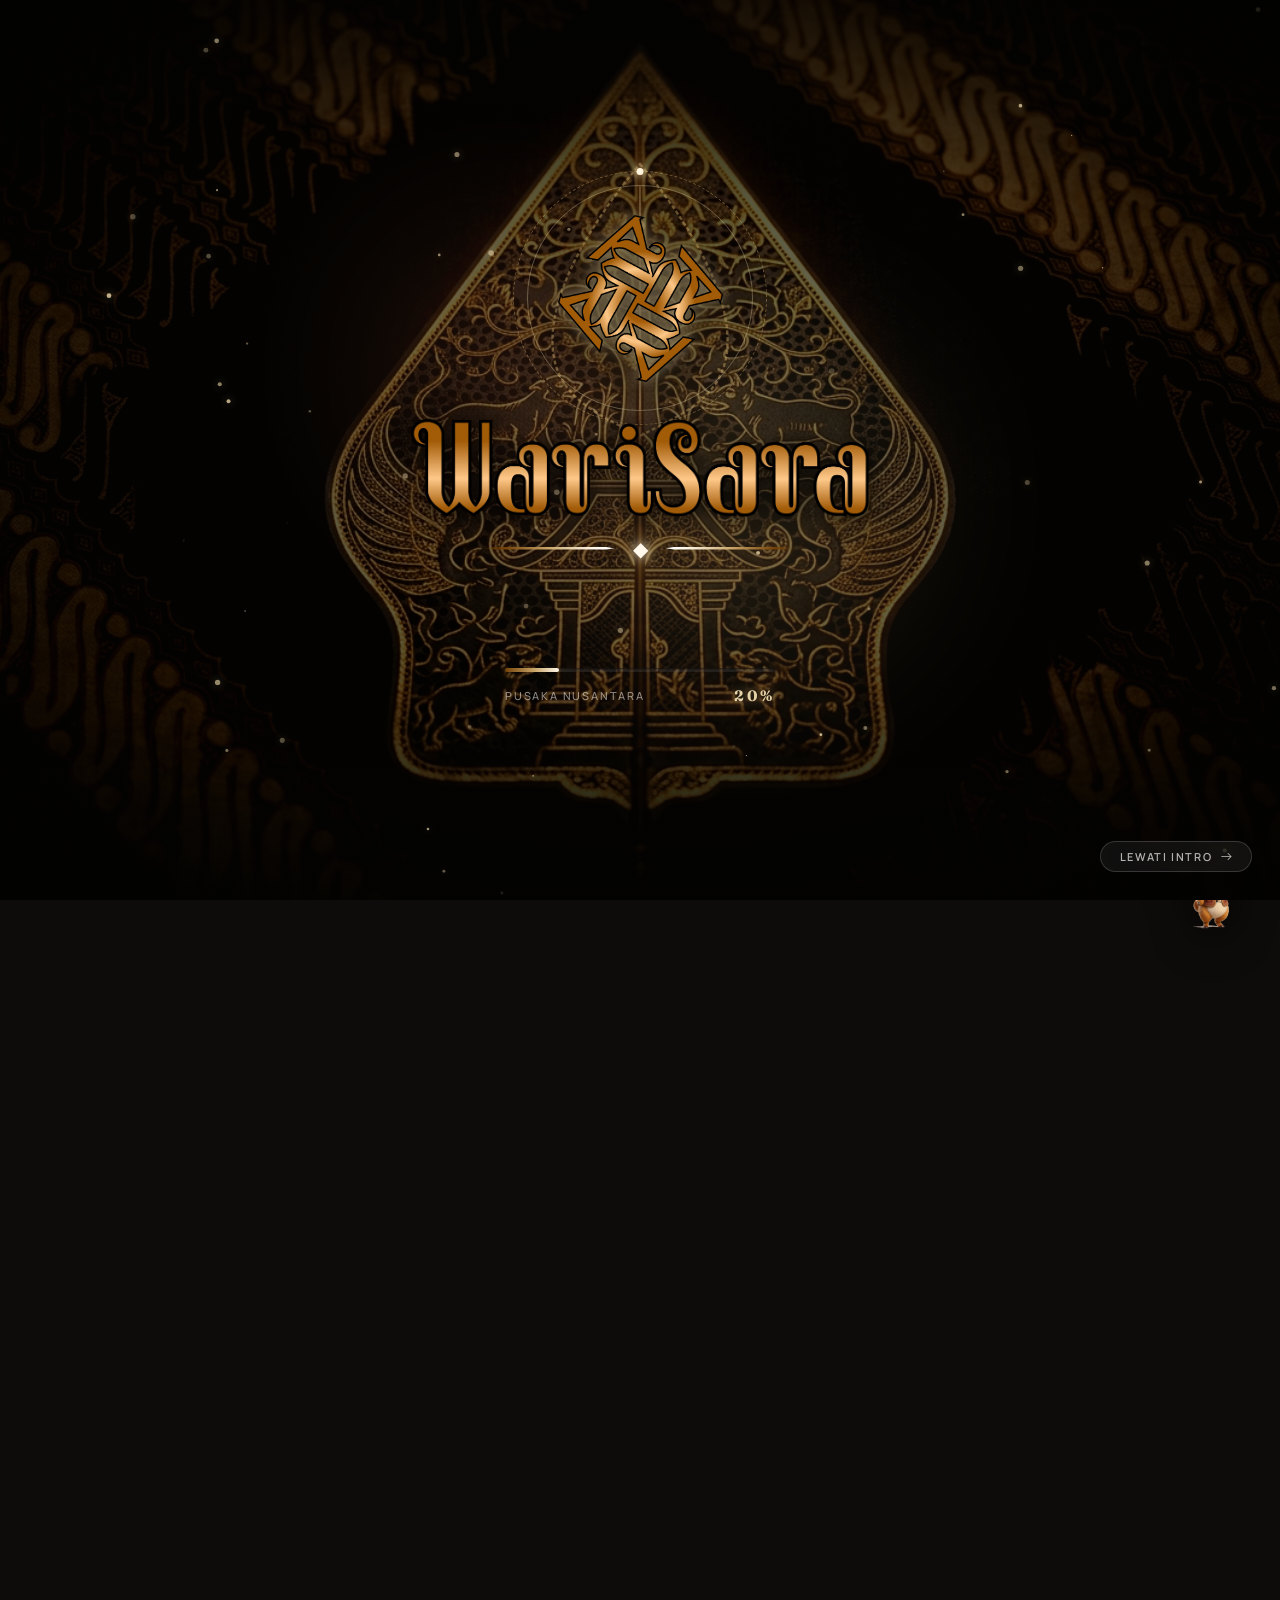
==== commit 4ba216ef: "update" ====
--- a/pages/belajar.html
+++ b/pages/belajar.html
@@ -156,7 +156,7 @@
       </button>
 
       <button id="mobile-menu-btn"
-        class="xl:hidden text-surface p-2 rounded-full bg-white/5 border border-white/10 hover:bg-white/10 focus:outline-none transition-colors"
+        class="xl:hidden text-surface p-1 focus:outline-none bg-transparent border-0 cursor-pointer"
         aria-label="Buka Menu Navigasi">
         <span class="material-symbols-outlined text-xl">menu</span>
       </button>
--- a/css/navbar.css
+++ b/css/navbar.css
@@ -211,6 +211,45 @@
   display: flex !important;
   align-items: center;
   justify-content: center;
+  background: transparent !important;
+  background-color: transparent !important;
+  border: none !important;
+  box-shadow: none !important;
+  outline: none !important;
+  border-radius: 0 !important;
+  padding: 0.35rem !important;
+  cursor: pointer;
+  -webkit-tap-highlight-color: transparent;
+  color: #FBF8F2;
+  transition: transform 0.2s ease;
+}
+
+#mobile-menu-btn .material-symbols-outlined {
+  display: inline-block;
+  transform-origin: center center;
+  transition: transform 0.65s cubic-bezier(0.34, 1.4, 0.64, 1),
+              color 0.3s ease,
+              filter 0.3s ease;
+  will-change: transform, color, filter;
+  font-size: 1.65rem;
+  line-height: 1;
+  color: #FBF8F2;
+}
+
+#mobile-menu-btn:hover .material-symbols-outlined,
+#mobile-menu-btn.is-spinning .material-symbols-outlined,
+#mobile-menu-btn .material-symbols-outlined.spin-360 {
+  transform: rotate(360deg) scale(1.15) !important;
+  color: #F3D085 !important;
+  filter: drop-shadow(0 0 8px rgba(243, 208, 133, 0.85))
+          drop-shadow(0 0 16px rgba(201, 165, 103, 0.45)) !important;
+}
+
+#mobile-menu-btn:active .material-symbols-outlined {
+  transform: rotate(360deg) scale(0.88) !important;
+  transition: transform 0.12s cubic-bezier(0.2, 0, 0, 1) !important;
+  color: #E2B258 !important;
+  filter: drop-shadow(0 0 12px rgba(243, 208, 133, 1)) !important;
 }
 
 @media (min-width: 1280px) {
@@ -451,6 +490,13 @@
   position: relative;
   display: inline-flex;
   align-items: center;
+}
+
+@media (max-width: 1279px) {
+  .nav-auth-wrapper,
+  #navbar-auth-section {
+    display: none !important;
+  }
 }
 
 .btn-nav-auth-login {
--- a/css/responsive.css
+++ b/css/responsive.css
@@ -51,18 +51,26 @@
 #mobile-nav-backdrop {
   position: fixed;
   inset: 0;
-  background: rgba(8, 6, 5, 0.78);
-  backdrop-filter: blur(10px);
-  -webkit-backdrop-filter: blur(10px);
+  background: rgba(8, 6, 5, 0.75);
+  backdrop-filter: blur(14px) saturate(180%);
+  -webkit-backdrop-filter: blur(14px) saturate(180%);
   z-index: 45;
   opacity: 0;
   pointer-events: none;
-  transition: opacity 0.3s cubic-bezier(0.16, 1, 0.3, 1);
+  visibility: hidden;
+  transition: opacity 0.38s cubic-bezier(0.16, 1, 0.3, 1),
+              backdrop-filter 0.38s ease,
+              visibility 0.38s !important;
+  will-change: opacity, backdrop-filter;
 }
 
 body.mobile-nav-open #mobile-nav-backdrop {
-  opacity: 1;
-  pointer-events: auto;
+  opacity: 1 !important;
+  pointer-events: auto !important;
+  visibility: visible !important;
+  transition: opacity 0.4s cubic-bezier(0.16, 1, 0.3, 1),
+              backdrop-filter 0.4s ease,
+              visibility 0s !important;
 }
 
 body.mobile-nav-open {
@@ -70,14 +78,65 @@
 }
 
 #mobile-nav-drawer {
-  background: rgba(16, 13, 10, 0.96) !important;
-  backdrop-filter: blur(28px) saturate(200%);
-  -webkit-backdrop-filter: blur(28px) saturate(200%);
-  border: 1px solid rgba(201, 165, 103, 0.35) !important;
-  box-shadow: 0 25px 60px rgba(0, 0, 0, 0.9), 0 0 30px rgba(201, 165, 103, 0.1) !important;
+  background: rgba(16, 13, 10, 0.97) !important;
+  backdrop-filter: blur(32px) saturate(200%);
+  -webkit-backdrop-filter: blur(32px) saturate(200%);
+  border: 1px solid rgba(201, 165, 103, 0.38) !important;
+  box-shadow: 0 25px 60px rgba(0, 0, 0, 0.92), 
+              0 0 35px rgba(201, 165, 103, 0.15),
+              inset 0 1px 1px rgba(255, 255, 255, 0.12) !important;
   border-radius: 1.5rem !important;
   -webkit-overflow-scrolling: touch;
-}
+
+  /* Closed State: Pop-up starts slightly scaled down and elevated */
+  transform: translateY(-20px) scale(0.94) !important;
+  opacity: 0 !important;
+  filter: blur(8px) !important;
+  pointer-events: none !important;
+  visibility: hidden;
+  transition: transform 0.34s cubic-bezier(0.4, 0, 0.2, 1),
+              opacity 0.28s cubic-bezier(0.4, 0, 0.2, 1),
+              filter 0.28s ease,
+              visibility 0.34s !important;
+  will-change: transform, opacity, filter;
+}
+
+body.mobile-nav-open #mobile-nav-drawer {
+  /* Open State: Smooth Pop-up expansion */
+  transform: translateY(0) scale(1) !important;
+  opacity: 1 !important;
+  filter: blur(0px) !important;
+  pointer-events: auto !important;
+  visibility: visible !important;
+  transition: transform 0.48s cubic-bezier(0.16, 1, 0.3, 1),
+              opacity 0.38s cubic-bezier(0.16, 1, 0.3, 1),
+              filter 0.35s cubic-bezier(0.16, 1, 0.3, 1),
+              visibility 0s !important;
+}
+
+/* Staggered entrance for items inside drawer */
+@keyframes drawerItemEntrance {
+  0% {
+    opacity: 0;
+    transform: translateY(14px) scale(0.96);
+  }
+  100% {
+    opacity: 1;
+    transform: translateY(0) scale(1);
+  }
+}
+
+body.mobile-nav-open #mobile-nav-drawer .mobile-nav-link {
+  animation: drawerItemEntrance 0.38s cubic-bezier(0.16, 1, 0.3, 1) backwards;
+}
+
+body.mobile-nav-open #mobile-nav-drawer .mobile-nav-link:nth-child(1) { animation-delay: 0.04s; }
+body.mobile-nav-open #mobile-nav-drawer .mobile-nav-link:nth-child(2) { animation-delay: 0.08s; }
+body.mobile-nav-open #mobile-nav-drawer .mobile-nav-link:nth-child(3) { animation-delay: 0.12s; }
+body.mobile-nav-open #mobile-nav-drawer .mobile-nav-link:nth-child(4) { animation-delay: 0.16s; }
+body.mobile-nav-open #mobile-nav-drawer .mobile-nav-link:nth-child(5) { animation-delay: 0.20s; }
+body.mobile-nav-open #mobile-nav-drawer .mobile-nav-link:nth-child(6) { animation-delay: 0.24s; }
+body.mobile-nav-open #mobile-nav-drawer .mobile-nav-link:nth-child(7) { animation-delay: 0.28s; }
 
 #mobile-nav-drawer .mobile-nav-link {
   min-height: 44px;
@@ -142,7 +201,11 @@
   }
 
   #mobile-menu-btn {
-    padding: 0.4rem !important;
+    padding: 0.35rem !important;
+    background: transparent !important;
+    border: none !important;
+    box-shadow: none !important;
+    border-radius: 0 !important;
   }
 
   #hero {
@@ -327,11 +390,27 @@
     touch-action: manipulation;
   }
 
+  #module-creative-lab.section-spacer {
+    padding-top: 2.25rem !important;
+    padding-bottom: 2.25rem !important;
+  }
+
+  #module-creative-lab .glass-card {
+    padding: 0.875rem !important;
+    border-radius: 1rem !important;
+  }
+
   .lab-view-tab {
-    padding: 0.4rem 0.75rem !important;
+    padding: 0.3rem 0.6rem !important;
     font-size: 0.6875rem !important;
-    min-height: 40px !important;
+    min-height: 32px !important;
     touch-action: manipulation;
+  }
+
+  #lab-randomize-btn {
+    padding: 0.3rem 0.65rem !important;
+    font-size: 0.6875rem !important;
+    min-height: 32px !important;
   }
 
   #creative-canvas,
@@ -353,51 +432,79 @@
     margin: 0 auto !important;
   }
 
+  #module-creative-lab .aspect-square {
+    max-width: 190px !important;
+    margin: 0 auto !important;
+  }
+
   .lab-motif-btn {
-    padding: 0.55rem 0.35rem !important;
-    font-size: 0.7rem !important;
-    min-height: 40px !important;
+    padding: 0.35rem 0.25rem !important;
+    font-size: 0.6875rem !important;
+    min-height: 32px !important;
   }
 
   .lab-palette-btn {
-    width: 2.25rem !important;
-    height: 2.25rem !important;
+    width: 1.875rem !important;
+    height: 1.875rem !important;
   }
 
   #lab-density-slider {
-    height: 8px !important;
+    height: 6px !important;
   }
 
   #canvas-download-btn,
   #module-creative-lab a.rounded-full {
-    min-height: 44px !important;
-    padding: 0.75rem 1rem !important;
-  }
-
-  #mini-quiz-card {
-    padding: 1.25rem !important;
+    min-height: 36px !important;
+    padding: 0.45rem 0.85rem !important;
+    font-size: 0.72rem !important;
+  }
+
+  #module-belajar.section-spacer {
+    padding-top: 2.25rem !important;
+    padding-bottom: 2.25rem !important;
+  }
+
+  #module-belajar .glass-card {
+    padding: 0.875rem !important;
+    border-radius: 1rem !important;
   }
 
   #mini-quiz-card .flex.flex-wrap.items-center.justify-between {
     flex-direction: column !important;
     align-items: flex-start !important;
-    gap: 0.75rem !important;
+    gap: 0.4rem !important;
+    padding-bottom: 0.65rem !important;
+    margin-bottom: 0.65rem !important;
   }
 
   #mini-quiz-question-text {
-    font-size: 1.15rem !important;
+    font-size: 0.95rem !important;
     line-height: 1.35 !important;
+    margin-bottom: 0.25rem !important;
+  }
+
+  #mini-quiz-context-text {
+    font-size: 0.7rem !important;
+    line-height: 1.35 !important;
+  }
+
+  .mini-quiz-opt {
+    padding: 0.55rem 0.75rem !important;
+    font-size: 0.75rem !important;
+    min-height: 38px !important;
   }
 
   .quiz-option-btn {
-    min-height: 48px !important;
-    padding: 0.85rem 1rem !important;
+    min-height: 44px !important;
+    padding: 0.75rem 0.85rem !important;
     font-size: 0.78rem !important;
   }
 
   #mini-quiz-next-btn,
   #mini-quiz-restart-btn {
-    min-height: 44px !important;
+    min-height: 36px !important;
+    padding: 0.45rem 1rem !important;
+    font-size: 0.72rem !important;
     width: 100% !important;
     justify-content: center !important;
   }
@@ -610,7 +717,6 @@
   .quiz-option-btn,
   .home-play-wisdom-btn,
   .home-chat-maker-btn,
-  .lab-motif-btn,
   .home-aksara-tab,
   .home-story-filter-btn {
     min-height: 44px;
